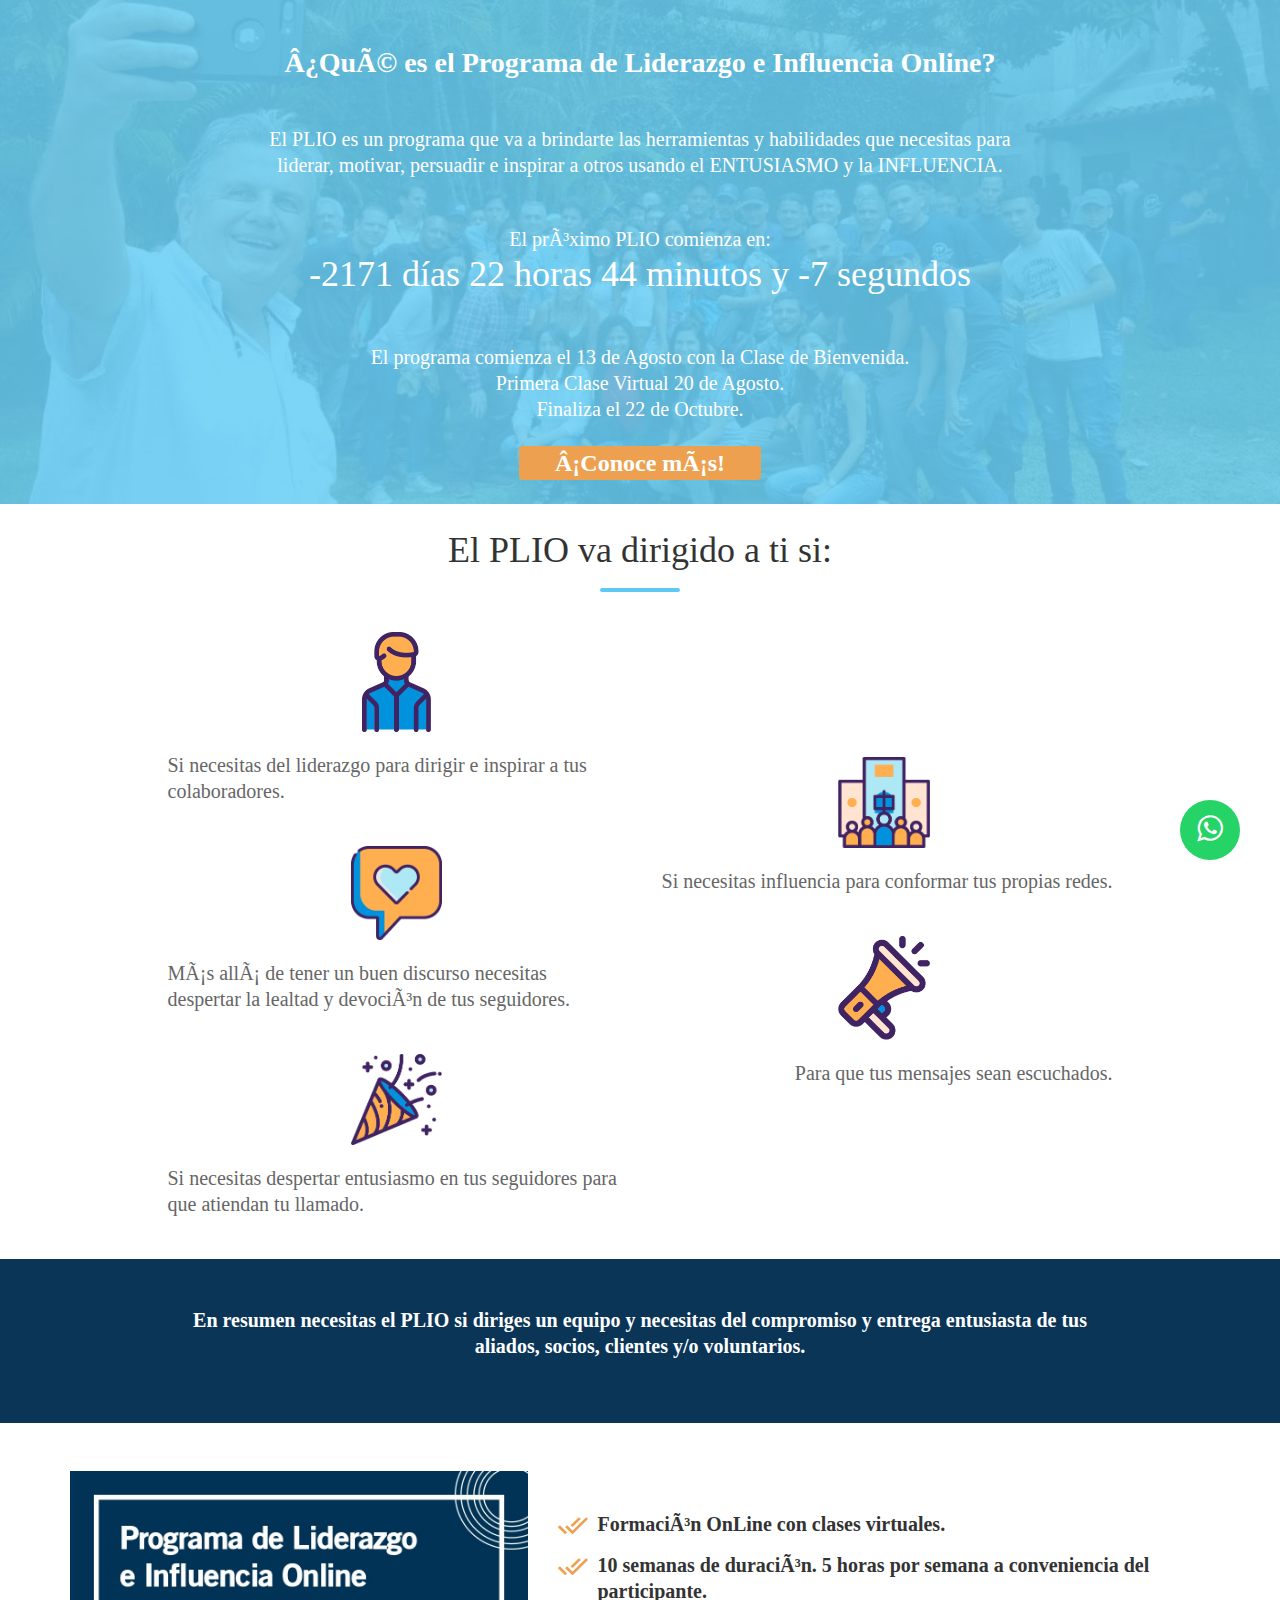
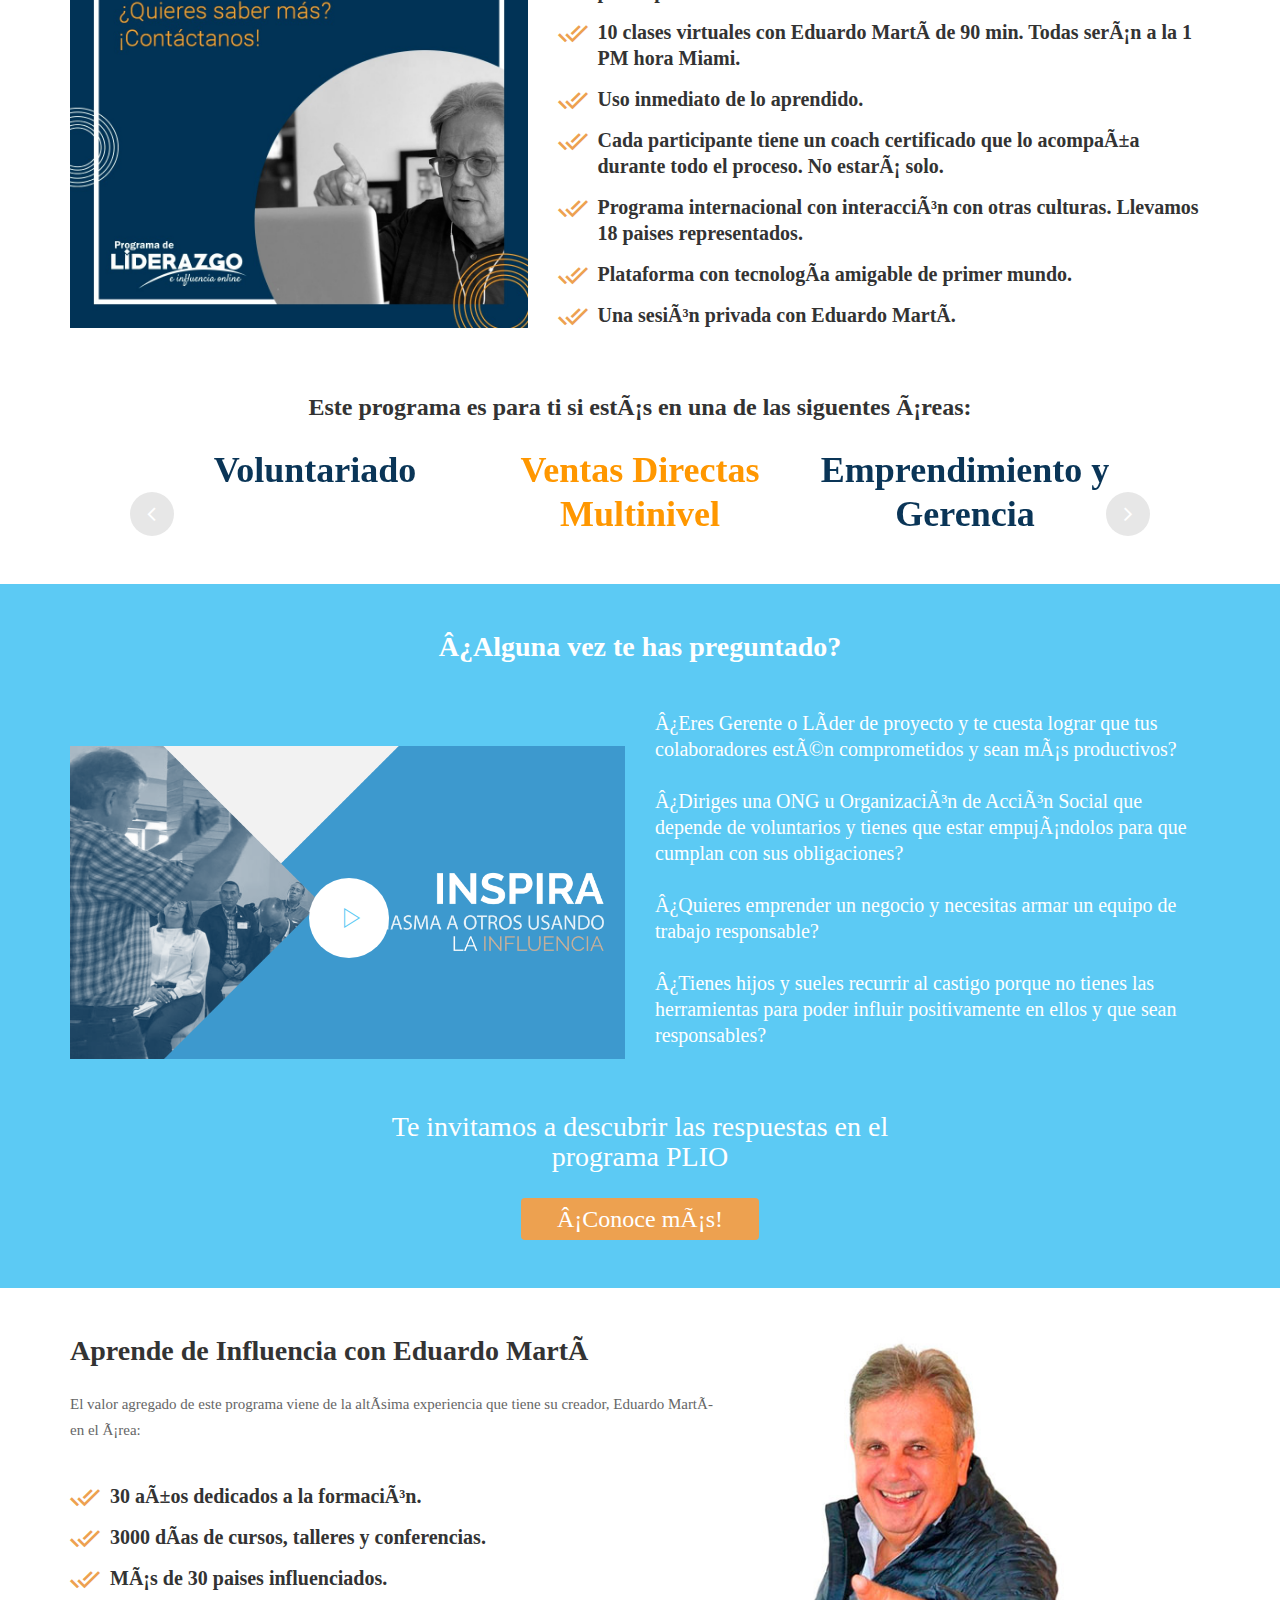
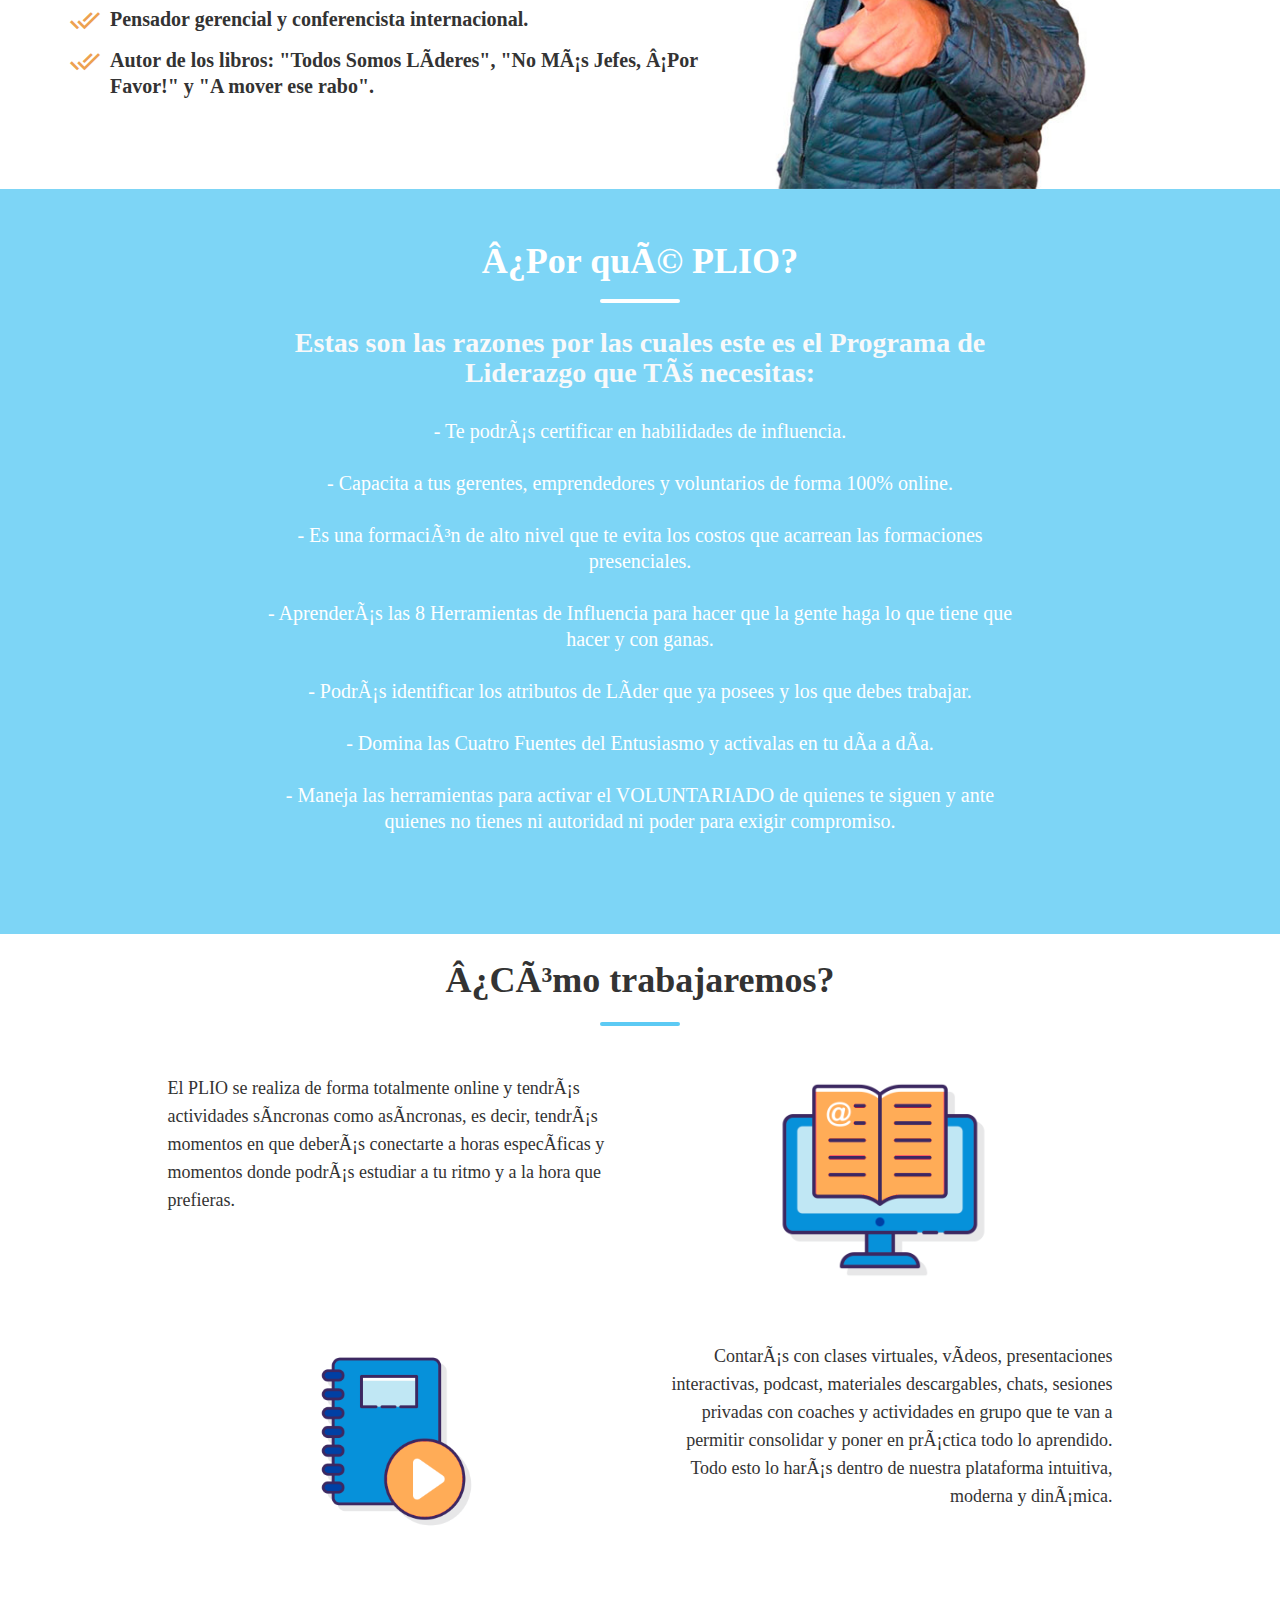
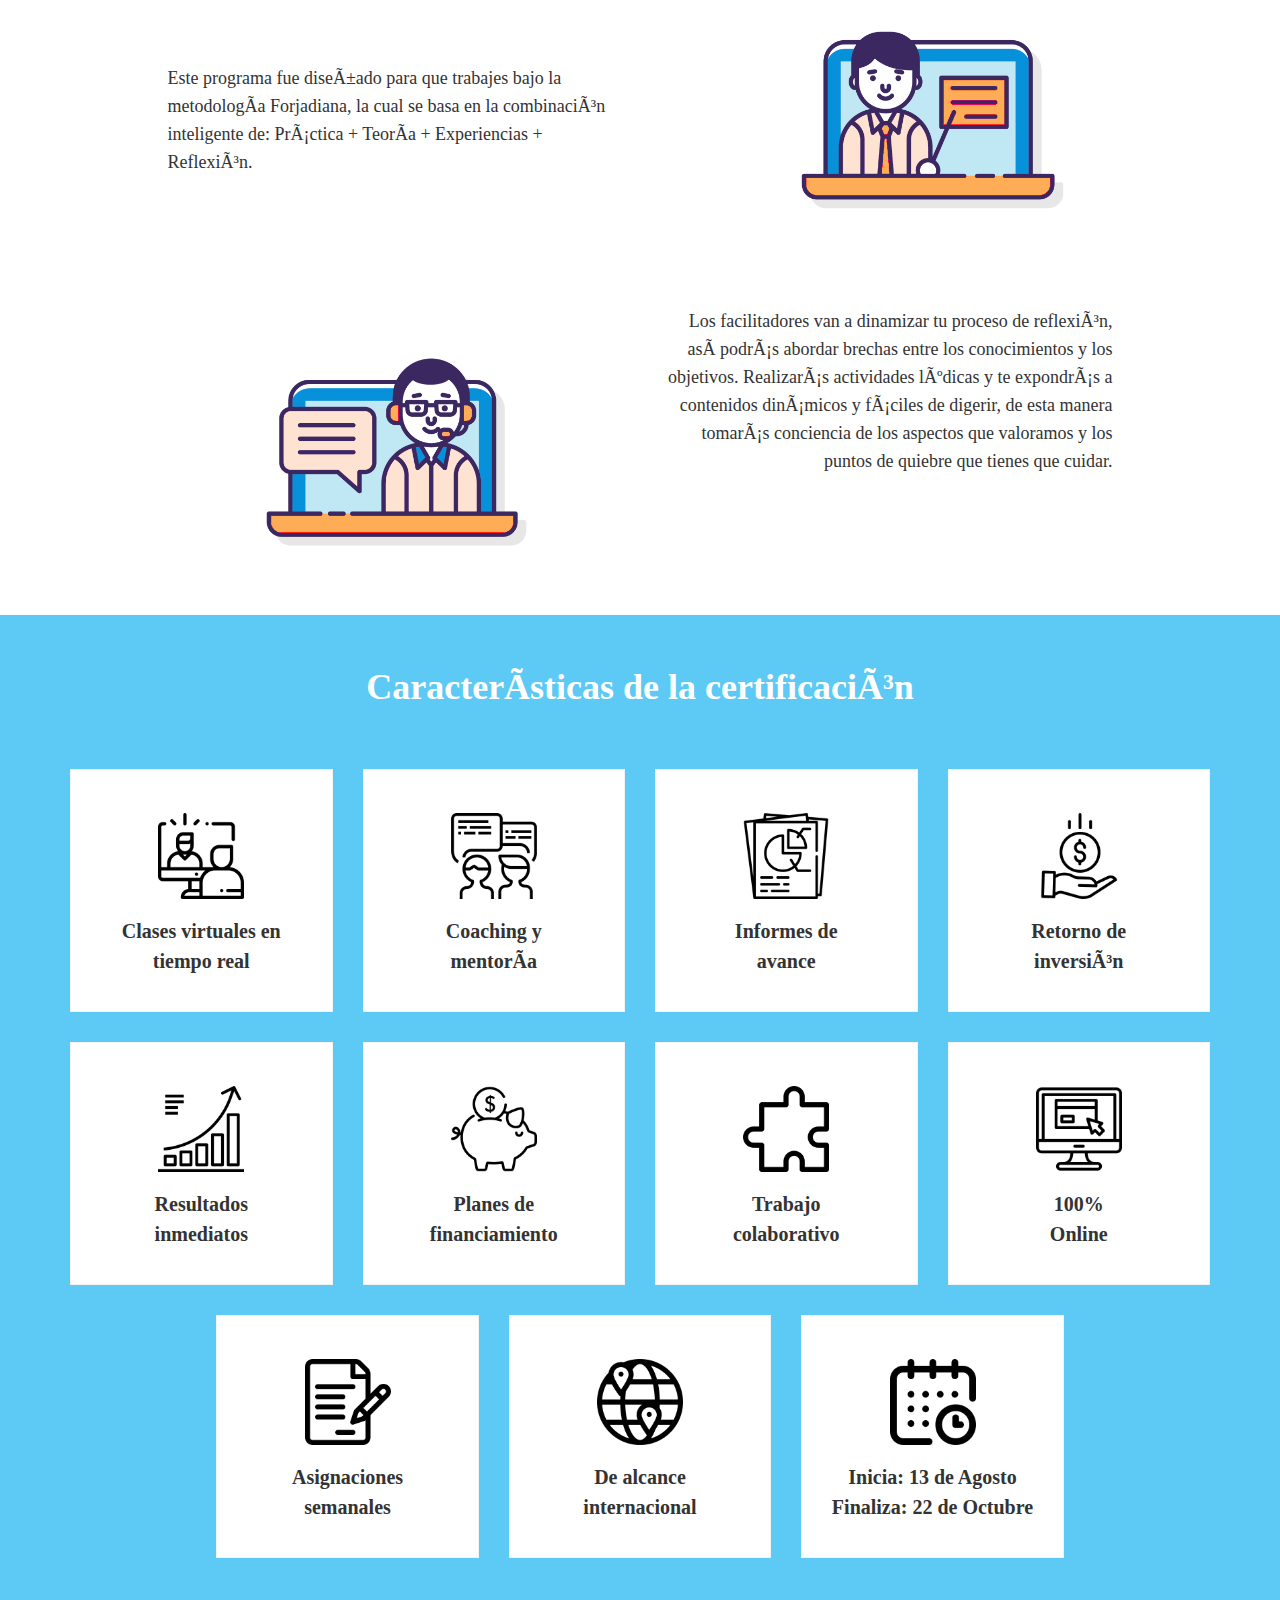
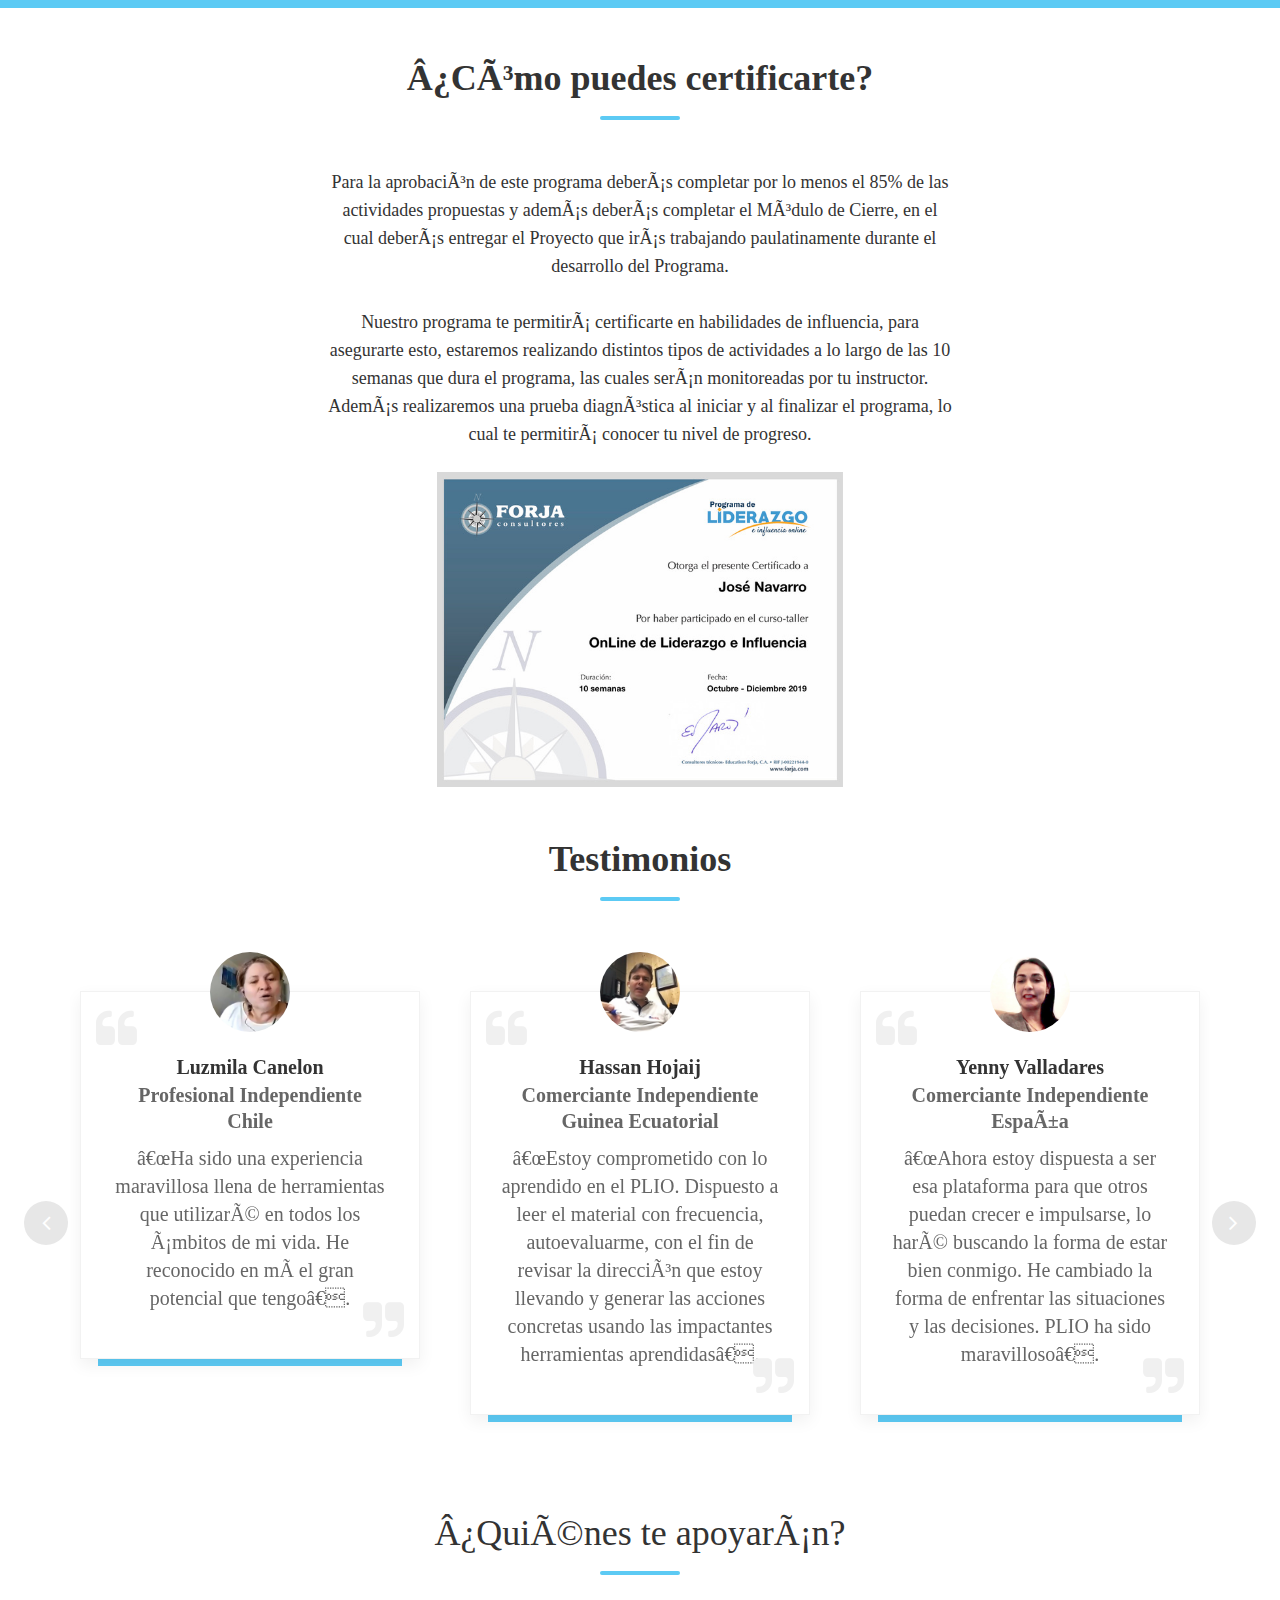
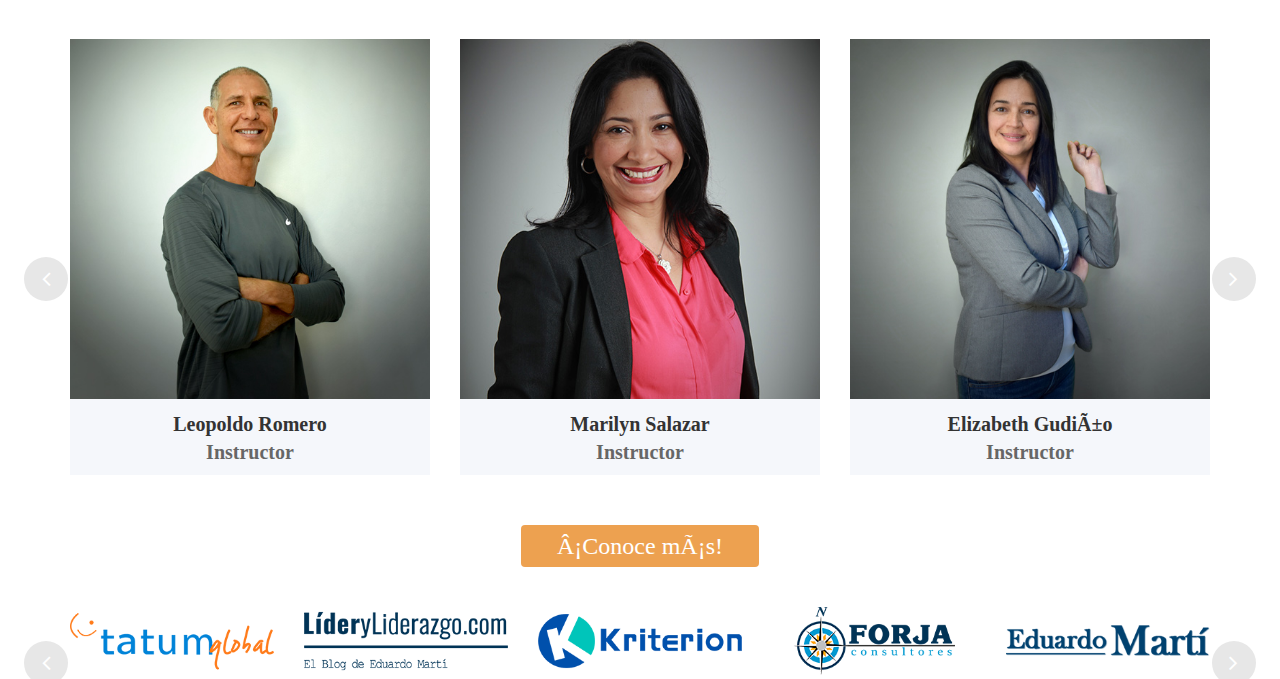
==== index.html @ bc7c6b24 "actualizado 20/07/2020" ====
<!DOCTYPE html>
<html lang="es">

<head>

    <!-- Facebook Pixel Code -->
<script>
    !function(f,b,e,v,n,t,s)
    {if(f.fbq)return;n=f.fbq=function(){n.callMethod?
    n.callMethod.apply(n,arguments):n.queue.push(arguments)};
    if(!f._fbq)f._fbq=n;n.push=n;n.loaded=!0;n.version='2.0';
    n.queue=[];t=b.createElement(e);t.async=!0;
    t.src=v;s=b.getElementsByTagName(e)[0];
    s.parentNode.insertBefore(t,s)}(window, document,'script',
    'https://connect.facebook.net/en_US/fbevents.js');
    fbq('init', '2445114912405670');
    fbq('track', 'PageView');
  </script>
  <noscript><img height="1" width="1" style="display:none"
    src="https://www.facebook.com/tr?id=2445114912405670&ev=PageView&noscript=1"
  /></noscript>
  <!-- End Facebook Pixel Code -->

  <!-- Global site tag (gtag.js) - Google Analytics -->
  <script async src="https://www.googletagmanager.com/gtag/js?id=UA-142687806-2"></script>
  <script>
  window.dataLayer = window.dataLayer || [];
  function gtag(){dataLayer.push(arguments);}
  gtag('js', new Date());

  gtag('config', 'UA-142687806-2', { 'optimize_id': 'GTM-KD9P5HS'});
  </script>
	<!-- Required meta tags -->
    <meta charset="utf-8">
    <meta name="viewport" content="width=device-width, initial-scale=1, shrink-to-fit=no">
    <title>PLIO</title>
    <!-- Favicon -->
    <link rel="shortcut icon" href="images/icon/forja-favicon.ico" />
    <!-- Bootstrap CSS <link rel="stylesheet" href="css/bootstrap.min.css"> -->
    <link rel="stylesheet" href="https://maxcdn.bootstrapcdn.com/bootstrap/4.0.0/css/bootstrap.min.css" integrity="sha384-Gn5384xqQ1aoWXA+058RXPxPg6fy4IWvTNh0E263XmFcJlSAwiGgFAW/dAiS6JXm" crossorigin="anonymous">
    <link href="https://fonts.googleapis.com/css?family=Lato&display=swap" rel="stylesheet">
    <!-- owl-carousel -->
    <link rel="stylesheet" href="css/owl-carousel/owl.carousel.css" />
    <!-- Font Awesome -->
    <link rel="stylesheet" href="css/font-awesome.css" />
    <!-- Magnific Popup -->
    <link rel="stylesheet" href="css/magnific-popup/magnific-popup.css" />
    <!-- media element player -->
    <link href="css/mediaelementplayer.min.css" rel="stylesheet" type="text/css" />
    <!-- Animate -->
    <link rel="stylesheet" href="css/animate.css" />
    <!-- Ionicons -->
    <link rel="stylesheet" href="css/ionicons.min.css">
    <!-- Style -->
    <link rel="stylesheet" href="css/style.css">
    <!-- Responsive -->
    <link rel="stylesheet" href="css/responsive.css">
    <!-- custom style -->
    <link rel="stylesheet" href="css/custom.css" />
</head>

<body data-spy="scroll" data-offset="80">
    <!-- loading -->
    <div id="loading">
        <div id="loading-center">
            <div class="loader">
                <div class="cube">
                    <div class="sides">
                        <div class="top"></div>
                        <div class="right"></div>
                        <div class="bottom"></div>
                        <div class="left"></div>
                        <div class="front"></div>
                        <div class="back"></div>
                    </div>
                </div>
            </div>
        </div>
    </div>
    <!-- loading End -->
    <!-- Header -->
    </header>
    <!-- Header End -->
    <!-- Banner -->
    <section id="iq-home" class="iq-banner-03 iq-bg-over iq-parallax">
        <div class="bg-transparent-blue">
            <div class="container">
                <div class="row justify-content-center">
                    <div class="col-md-8">
                        <h2 class="py-5 text-center iq-font-white iq-tw-3"><b class="iq-tw-7">¿Qué es el Programa de Liderazgo e Influencia Online?</b></h2>
                        <p class="text-center iq-font-white iq-mb-0">
                            El PLIO es un programa que va a brindarte las herramientas y habilidades que necesitas para liderar, motivar, persuadir e inspirar a otros usando el ENTUSIASMO y la INFLUENCIA.
                        </p>
                        <p class="text-center iq-font-white iq-m-0 mt-5 mb-0">
                            El próximo PLIO comienza en:
                        </p>
                        <h3 style="color: #fff;" id="clock" class="text-center"></h3>
                        <p class="text-center iq-font-white iq-mb-0 pb-0 pt-0 mt-5">El programa comienza el 13 de Agosto con la Clase de Bienvenida.<br> Primera Clase Virtual 20 de Agosto.<br> Finaliza el 22 de Octubre.</p>
                        <span class="d-block text-center"> <a href="preinscripcion.html" class="button rounded-pill bt-orange py-1 mb-4 mt-4"><b>¡Conoce más!</b></a> </span> </div>
                </div>
            </div>
        </div>
    </section>
    <!-- Banner End -->
    <!-- Caracteristicas Programa -->
    <div class="row">
        <div class="col-sm-12">
            <div class="heading-title ">
                <h3 class="title iq-tw-5 mt-4 title:before">
                    El PLIO va dirigido a ti si: 
                </h3> </div>
        </div>
    </div>
    <section id="software-features" class="iq-mt-50 software">
        <div class="container">
            <div class="row justify-content-center">
                <div class="col-md-5 text-center" id="columna1"> <img src="images/items/17.png" class="img-fluid svg-image icono" width="15%"  alt="">
                    <p class="text-left">Si necesitas del liderazgo para dirigir e inspirar a tus colaboradores.</p>
                    <br> <img src="images/items/19.png" class="img-fluid svg-image icono" width="20%" alt="">
                    <p class="text-left">Más allá de tener un buen discurso necesitas despertar la lealtad y devoción de tus seguidores.</p class="text-left">
                    <br> <img src="images/items/21.png" class="img-fluid svg-image icono" width="20%" alt="">
                    <p class="text-left">Si necesitas despertar entusiasmo en tus seguidores para que atiendan tu llamado.</p>
                </div>
                <div class="col-md-5 text-center" id="columna2"> <img src="images/items/18.png" class="img-fluid svg-image icono" width="20%" alt="">
                    <p class="text-right">Si necesitas influencia para conformar tus propias redes.</p>
                    <br> <img src="images/items/20.png" class="img-fluid svg-image icono" width="20%" alt="">
                    <p class="text-right">Para que tus mensajes sean escuchados.</p>
                </div>
            </div>
            <br> </div>
    </section>
    <section style="background-color: #0A3557; color: #fff;" class="py-5">
        <div class="container">
            <div class="row justify-content-center">
                <div class="col-lg-10 text-center">
                    <p><b>
                        En resumen necesitas el PLIO si diriges un equipo y necesitas del compromiso y entrega entusiasta de tus aliados, socios, clientes y/o voluntarios. 
                    </b></p>
                </div>
            </div>
        </div>
    </section>
    <section class="py-5">
        <div class="container">
            <div class="row justify-content-center">
                <div class="col-lg-5 text-center">
                    <img src="images/forjabarajita.jpeg " alt="FORJA" class="img-fluid">
                </div>
                <div class="col-lg-7">
                    <ul class="iq-mt-40 iq-list">
                        <li class="iq-tw-6"><i class="ion-android-done-all iq-mr-10 iq-font-orange iq-font-30"></i><span class="iq-font-black">Formación OnLine con clases virtuales.</span></li>
                        <li class="iq-tw-6"><i class="ion-android-done-all iq-mr-10 iq-font-orange iq-font-30"></i><span class="iq-font-black">10 semanas de duración. 5 horas por semana a conveniencia del participante.</span></li>
                        <li class="iq-tw-6"><i class="ion-android-done-all iq-mr-10 iq-font-orange iq-font-30"></i><span class="iq-font-black">10 clases virtuales con Eduardo Martí de 90 min. Todas serán a la 1 PM hora Miami.</span></li>
                        <li class="iq-tw-6"><i class="ion-android-done-all iq-mr-10 iq-font-orange iq-font-30"></i><span class="iq-font-black">Uso inmediato de lo aprendido.</span></li>
                        <li class="iq-tw-6"><i class="ion-android-done-all iq-mr-10 iq-font-orange iq-font-30"></i><span class="iq-font-black">Cada participante tiene un coach certificado que lo acompaña durante todo el proceso. No estará solo.</span></li>
                        <li class="iq-tw-6"><i class="ion-android-done-all iq-mr-10 iq-font-orange iq-font-30"></i><span class="iq-font-black">Programa internacional con interacción con otras culturas. Llevamos 18 paises representados.</span></li>
                        <li class="iq-tw-6"><i class="ion-android-done-all iq-mr-10 iq-font-orange iq-font-30"></i><span class="iq-font-black">Plataforma con tecnología amigable de primer mundo.</span></li>
                        <li class="iq-tw-6"><i class="ion-android-done-all iq-mr-10 iq-font-orange iq-font-30"></i><span class="iq-font-black">Una sesión privada con Eduardo Martí.</span></li>
                    </ul>
                </div> <br>
            </div>
            <div class="row justify-content-center pt-5">
                <div class="col-lg-10 text-center">
                    <h4 class=""><b>Este programa es para ti si estás en una de las siguentes áreas:</b></h4>
                    <div class="owl-carousel mt-4" data-autoplay="true" data-loop="true" data-nav="true" data-dots="false" data-items="3" data-items-laptop="3" data-items-tab="3" data-items-mobile="2" data-items-mobile-sm="1" data-margin="30">
                        <div class="item">
                            <h3 style="color: #0A3557"><b>Voluntariado</b></h3> </div>
                        <div class="item">
                            <h3 style="color: #FF9700"><b>Ventas Directas Multinivel</b></h3> </div>
                        <div class="item">
                            <h3 style="color: #0A3557"><b>Emprendimiento y Gerencia</b></h3> </div>
                        <div class="item">
                            <h3 style="color: #FF9700"><b>ONG - Iglesias</b></h3> </div>
                        <div class="item">
                            <h3 style="color: #0A3557"><b>Padres y Madres</b></h3> </div>
                    </div>
                </div>
            </div>
        </div>
    </section>
    <!-- Counter -->
    <div class="iq-counter-box iq-bg-over iq-over-blue-90 iq-font-white iq-parallax" data-jarallax='{"speed": 0.6}'>
        <div class="row justify-content-center text-center">
            <div class="col-lg-10 mt-5 mb-5">
                <h2 style="color: white"><b>¿Alguna vez te has preguntado?</b></h2> </div>
        </div>
        <div class="container">
            <div class="counter-info border-0 ">
                <div class="row">
                    <div class="col-lg-6 align-self-center">
                        <div class="counter-info-img"> <img class="d-none d-sm-none d-md-block" src="images/2.png" alt="" style="width: 100%;">
                            <div class="contenedor">
                                <iframe src="https://player.vimeo.com/video/357835509?" width="640" height="564" frameborder="0" allow="autoplay; fullscreen" allowfullscreen class="d-block d-sm-block d-md-none"></iframe>
                            </div>
                            <div class="waves-box"> <a href="https://vimeo.com/357835509" class="iq-video popup-vimeo"><i class="ion-ios-play-outline"></i></a>
                                <div class="iq-waves">
                                    <div class="waves wave-1"></div>
                                    <div class="waves wave-2"></div>
                                    <div class="waves wave-3"></div>
                                </div>
                            </div>
                        </div>
                    </div>
                    <div class="col-lg-6">
                        <p>¿Eres Gerente o Líder de proyecto y te cuesta lograr que tus colaboradores estén comprometidos y sean más productivos?
                            <br>
                            <br> ¿Diriges una ONG u Organización de Acción Social que depende de voluntarios y tienes que estar empujándolos para que cumplan con sus obligaciones?
                            <br>
                            <br> ¿Quieres emprender un negocio y necesitas armar un equipo de trabajo responsable?
                            <br>
                            <br> ¿Tienes hijos y sueles recurrir al castigo porque no tienes las herramientas para poder influir positivamente en ellos y que sean responsables?</p>
                    </div>
                </div>
            </div>
        </div>
        <div class="container">
            <div class="row">
                <div class="col-lg-6 offset-lg-3 py-5"> 
                    <span class="d-block text-center"> 
                        <h2 style="color: white">Te invitamos a descubrir las respuestas en el programa PLIO</h2> <br> <a href="preinscripcion.html" class="button rounded-pill bt-orange py-2">¡Conoce más!</a> 
                    </span> 
                </div>
            </div>
        </div>
    </div>
    <!-- Counter END -->
    <!-- Who is Sofbox ? -->
    <section id="how-works">
        <div class="container pt-5">
            <div class="row">
                <div class="col-lg-7">
                    <h2 class="iq-tw-6 iq-mb-25">Aprende de Influencia con Eduardo Martí</h2>
                    <p class="iq-font-15">El valor agregado de este programa viene de la altísima experiencia que tiene su creador, Eduardo Martí en el área:</p>
                    <ul class="iq-mt-40 iq-list">
                        <li class="iq-tw-6"><i class="ion-android-done-all iq-mr-10 iq-font-orange iq-font-30"></i><span class="iq-font-black">30 años dedicados a la formación.</span></li>
                        <li class="iq-tw-6"><i class="ion-android-done-all iq-mr-10 iq-font-orange iq-font-30"></i><span class="iq-font-black">3000 días de cursos, talleres y conferencias.</span></li>
                        <li class="iq-tw-6"><i class="ion-android-done-all iq-mr-10 iq-font-orange iq-font-30"></i><span class="iq-font-black">Más de 30 paises influenciados.</span></li>
                        <li class="iq-tw-6"><i class="ion-android-done-all iq-mr-10 iq-font-orange iq-font-30"></i><span class="iq-font-black">Pensador gerencial y conferencista internacional.</span></li>
                        <li class="iq-tw-6"><i class="ion-android-done-all iq-mr-10 iq-font-orange iq-font-30"></i><span class="iq-font-black">Autor de los libros: "Todos Somos Líderes", "No Más Jefes, ¡Por Favor!" y "A mover ese rabo".</span></li>
                    </ul>
                </div>
                <div class="col-md-5"> <img class="iq-works-img imagen-eduardo" src="images/eduardo.jpg" alt="Eduardo Martí"> </div>
            </div>
        </div>
    </section>
    <section id="great-screenshots" class=" iq-bg-over iq-screenshots iq-parallax" data-jarallax='{"speed": 0.6}' style="background: url(images/banner-central.jpeg) top center;">
        <div class="bg-transparent-blue overview-block-ptb">
            <div class="container">
                <div class="row justify-content-center">
                    <div class="col-sm-8">
                        <div class="heading-title white">
                            <h3 class="text-center iq-tw-7 title">¿Por qué PLIO?</h3>
                            <h2 class="text-light iq-tw-7">Estas son las razones por las cuales este es el Programa de Liderazgo que TÚ necesitas:<br><br></h2>
                            <p class="iq-font-white p-md-0">- Te podrás certificar en habilidades de influencia.
                                <br>
                                <br>- Capacita a tus gerentes, emprendedores y voluntarios de forma 100% online.
                                <br>
                                <br>- Es una formación de alto nivel que te evita los costos que acarrean las formaciones presenciales.
                                <br>
                                <br>- Aprenderás las 8 Herramientas de Influencia para hacer que la gente haga lo que tiene que hacer y con ganas.
                                <br>
                                <br>- Podrás identificar los atributos de Líder que ya posees y los que debes trabajar.
                                <br>
                                <br>- Domina las Cuatro Fuentes del Entusiasmo y activalas en tu día a día.
                                <br>
                                <br>- Maneja las herramientas para activar el VOLUNTARIADO de quienes te siguen y ante quienes no tienes ni autoridad ni poder para exigir compromiso. </p>
                        </div>
                    </div>
                </div>
            </div>
        </div>
    </section>
    <!-- <section id="how-works" class="overview-block-ptb how-works"> <div class="container"> <div class="row justify-content-center"> <div class="col-lg-8"> <h2 class="iq-tw-8 iq-mb-25 text-center">Esta certificación te presentará una nueva visión del liderazgo</h2> <p class="iq-font-15">Derribará mitos que nos han inculcado desde hace tiempo y que han hecho que el mundo gerencial tome un giro inesperado. <br><br> Parte de esta nueva visión proviene de la importancia que tiene el liderazgo en el desarrollo de los equipos de trabajo y en la rentabilidad de la empresa, desmontando de este modo los viejos modelos que trabajaban mediante las jerarquías, la autoridad y el temor.</p> </div> </div> </div> </div> <div class="iq-objects"> <span class="iq-objects-04 iq-fadebounce"> <span class="iq-round"></span> </span> </div> </section> <section id="software-features" class="overview-block-ptb iq-mt-50 software"> <div class="iq-software-demo col-lg-6 text-lg-right text-center"> <img src="images/eduardo-numeros.jpg" class="w-75 text-center"alt="Eduardo Martí"> </div> <div class="container py-5"> <div class="row justify-content-end"> <div class="col-lg-6"> <p class="iq-font-15">Esta propuesta responde a la nueva ecuación gerencial: Obtener muy altos resultados del negocio, con el menor desgaste y derroche posible, y con la mayor satisfacción de las personas involucradas.</p> </div> </div> </div> <div class="iq-objects-software"> <span class="iq-objects-03 iq-fadebounce"> <span class="iq-round"></span> </span> </div> </section> -->
    <!-- Frequently Asked Questions END -->
    <!--Section 1-->
    <div class="container">
        <div class="div heading-title">
        <h3 class="title text-center pt-4 pb-4"><b>¿Cómo trabajaremos?</b></h3></div>
        <div class="row">
            <div class="col-md-5 offset-lg-1 mt-2">
                <h6>
                    El PLIO se realiza de forma totalmente online y tendrás actividades síncronas como asíncronas, es decir, tendrás momentos en que deberás conectarte a horas específicas y momentos donde podrás estudiar a tu ritmo y a la hora que prefieras. 
                </h6> </div>
            <div class="col-md-5 text-center align-self-center"><img src="images/items/13.png" class="img-fluid" width="50%"></div>
        </div>
        <div class="row mt-5">
            <div class="col-md-5 offset-lg-1 mt-2 text-center align-self-center"><img src="images/items/14.png" class="img-fluid" width="40%"></div>
            <div class="col-md-5 text-right">
                <h6>
                    Contarás con clases virtuales, vídeos, presentaciones interactivas, podcast, materiales descargables, chats, sesiones privadas con coaches y actividades en grupo que te van a permitir consolidar y poner en práctica todo lo aprendido. Todo esto lo harás dentro de nuestra plataforma intuitiva, moderna y dinámica. 
                </h6> </div>
        </div>
        <div class="row mt-5">
            <div class="col-md-5 offset-lg-1 align-self-center">
                <h6>
                    Este programa fue diseñado para que trabajes bajo la metodología Forjadiana, la cual se basa en la combinación inteligente de: Práctica + Teoría + Experiencias + Reflexión. 
                </h6> </div>
            <div class="col-md-6 text-center align-self-center"><img src="images/items/15.png" class="img-fluid" width="50%"></div>
        </div>
        <div class="row mt-5">
            <div class="col-md-5 offset-lg-1 mt-2 text-center align-self-center"><img src="images/items/16.png" class="img-fluid mt-n5" width="60%"></div>
            <div class="col-md-5 text-right">
                <h6>
                    Los facilitadores van a dinamizar tu proceso de reflexión, así podrás abordar brechas entre los conocimientos y los objetivos. Realizarás actividades lúdicas y te expondrás a contenidos dinámicos y fáciles de digerir, de esta manera tomarás conciencia de los aspectos que valoramos y los puntos de quiebre que tienes que cuidar. 
                </h6> </div>
        </div>
        <br> </div>
    <!--Section 1 END-->
    <!-- Main Content -->
    <div class="main-content">
        <section class="overview-block-ptb blue-bg"> <span class="banner-objects-02 iq-fadebounce"> <span class="iq-round"></span> </span>
            <div class="container">
                <div class="row">
                    <div class="col-sm-12">
                        <div class="heading-title">
                            <h3 class="title iq-tw-7" style="color: #FFF"><b>Características de la certificación</b> </h3> </div>
                    </div>
                </div>
                <div class="row justify-content-center">
                    <div class="col-sm-12 col-lg-3 col-md-6 r-mt-30">
                        <div class="iq-fancy-box text-center">
                            <div class="iq-icon"> <img src="images/items/3.png" class="img-fluid"> </div>
                            <div class="fancy-content">
                                <h5 class="iq-tw-6 iq-pt-20 iq-pb-10">Clases virtuales en<br>tiempo real</h5> </div>
                        </div>
                    </div>
                    <div class="col-sm-12 col-lg-3 col-md-6 r-mt-30">
                        <div class="iq-fancy-box text-center">
                            <div class="iq-icon"> <img src="images/items/4.png" class="img-fluid"> </div>
                            <div class="fancy-content">
                                <h5 class="iq-tw-6 iq-pt-20 iq-pb-10">Coaching y <br>mentoría</h5> </div>
                        </div>
                    </div>
                    <div class="col-sm-12 col-lg-3 col-md-6 r-mt-30">
                        <div class="iq-fancy-box text-center">
                            <div class="iq-icon"> <img src="images/items/5.png" class="img-fluid"> </div>
                            <div class="fancy-content">
                                <h5 class="iq-tw-6 iq-pt-20 iq-pb-10">Informes de <br>avance</h5> </div>
                        </div>
                    </div>
                    <div class="col-sm-12 col-lg-3 col-md-6 r-mt-30">
                        <div class="iq-fancy-box text-center">
                            <div class="iq-icon"> <img src="images/items/7.png" class="img-fluid"> </div>
                            <div class="fancy-content">
                                <h5 class="iq-tw-6 iq-pt-20 iq-pb-10">Retorno de <br>inversión</h5> </div>
                        </div>
                    </div>
                    <div class="col-sm-12 col-lg-3 col-md-6 iq-mt-30">
                        <div class="iq-fancy-box text-center">
                            <div class="iq-icon"> <img src="images/items/8.png" class="img-fluid"> </div>
                            <div class="fancy-content">
                                <h5 class="iq-tw-6 iq-pt-20 iq-pb-10">Resultados <br>inmediatos</h5> </div>
                        </div>
                    </div>
                    <div class="col-sm-12 col-lg-3 col-md-6 iq-mt-30">
                        <div class="iq-fancy-box text-center">
                            <div class="iq-icon"> <img src="images/items/10.png" class="img-fluid"> </div>
                            <div class="fancy-content">
                                <h5 class="iq-tw-6 iq-pt-20 iq-pb-10">Planes de<br>financiamiento</h5> </div>
                        </div>
                    </div>
                    <div class="col-sm-12 col-lg-3 col-md-6 iq-mt-30">
                        <div class="iq-fancy-box text-center">
                            <div class="iq-icon"> <img src="images/items/plugin.png" class="img-fluid"> </div>
                            <div class="fancy-content">
                                <h5 class="iq-tw-6 iq-pt-20 iq-pb-10">Trabajo<br>colaborativo</h5> </div>
                        </div>
                    </div>
                    <div class="col-sm-12 col-lg-3 col-md-6 iq-mt-30">
                        <div class="iq-fancy-box text-center">
                            <div class="iq-icon"> <img src="images/items/website.png" class="img-fluid"> </div>
                            <div class="fancy-content">
                                <h5 class="iq-tw-6 iq-pt-20 iq-pb-10">100% <br>Online</h5> </div>
                        </div>
                    </div>
                    <div class="col-sm-12 col-lg-3 col-md-6 iq-mt-30">
                        <div class="iq-fancy-box text-center">
                            <div class="iq-icon"> <img src="images/items/contract.png" class="img-fluid"> </div>
                            <div class="fancy-content">
                                <h5 class="iq-tw-6 iq-pt-20 iq-pb-10">Asignaciones <br>semanales </h5> </div>
                        </div>
                    </div>
                    <div class="col-sm-12 col-lg-3 col-md-6 iq-mt-30">
                        <div class="iq-fancy-box text-center">
                            <div class="iq-icon"> <img src="images/items/worldwide.png" class="img-fluid"> </div>
                            <div class="fancy-content">
                                <h5 class="iq-tw-6 iq-pt-20 iq-pb-10">De alcance <br> internacional</h5> </div>
                        </div>
                    </div>
                    <div class="col-sm-12 col-lg-3 col-md-6 iq-mt-30">
                        <div class="iq-fancy-box text-center">
                            <div class="iq-icon"> <img src="images/items/calendar.png" class="img-fluid"> </div>
                            <div class="fancy-content">
                                <h5 class="iq-tw-6 iq-pt-20 iq-pb-10">Inicia: 13 de Agosto<br>Finaliza: 22 de Octubre</h5> </div>
                        </div>
                    </div>
                </div>
            </div>
        </section>
    </div>
    <section>
        <div class="row justify-content-center text-center">
            <div class="col-lg-6">
                <div class="heading-title">
                    <h3 class="title iq-tw-7 my-5">¿Cómo puedes certificarte?</h3> </div>
            </div>
        </div>
        <div class="row justify-content-center">
            <div class="col-lg-6 text-center">
                <h6>
                    Para la aprobación de este programa deberás completar por lo menos el 85% de las actividades propuestas y además deberás completar el Módulo de Cierre, en el cual deberás entregar el Proyecto que irás trabajando paulatinamente durante el desarrollo del Programa.<br><br> 
                    Nuestro programa te permitirá certificarte en habilidades de influencia, para asegurarte esto, estaremos realizando distintos tipos de actividades a lo largo de las 10 semanas que dura el programa, las cuales serán monitoreadas por tu instructor. Además realizaremos una prueba diagnóstica al iniciar y al finalizar el programa, lo cual te permitirá conocer tu nivel de progreso. 
                </h6> </div>
        </div>
        <div class="row justify-content-center mt-4">
            <div class="col-lg-4 col-md-8 text-center"> <img src="images/3.jpeg" class="img-fluid" alt=""> </div>
        </div>
    </section>
    <!-- Sofbox Specialities END -->
    <!-- Loved By Our Customers END -->
    <!-- Meet the Team -->
    <!-- Meet the Team END -->
    <!-- Affordable Price -->
    <!--<section id="pricing" class="overview-block-ptb grey-bg iq-price-table"> <div class="container"> <div class="row"> <div class="col-sm-12"> <div class="heading-title"> <h3 class="title iq-tw-7">Precio del Programa</h3> </div> </div> </div> <div class="row"> <div class="col-md-4 col-lg-4"> <div class="iq-pricing pricing-03 text-center"> <div class="price-title iq-parallax iq-over-blue-80" data-jarallax='{"speed": 0.6}' style="background: url(images/bg/08.jpg);"> <h2 class="iq-font-white iq-tw-7"><small>$</small>19<small>/Month</small></h2> <span class="text-uppercase iq-tw-4 iq-font-white">BASIC</span> </div> <ul> <li> <s>100 MB Disk Space</s> </li> <li>2 Subdomains</li> <li>5 Email Accounts</li> <li> <s>Webmail Support</s> </li> <li> <s>Customer Support 24/7</s> </li> </ul> <div class="price-footer"> <a class="button" href="# ">Purchase</a> </div> </div> </div> <div class="col-md-4 col-lg-4 wow flipInY r4-mt-30" data-wow-duration="1s"> <div class="iq-pricing pricing-03 text-center"> <div class="price-title iq-parallax iq-over-blue-80" data-jarallax='{"speed": 0.6}' style="background: url(images/bg/08.jpg);"> <h2 class="iq-font-white iq-tw-7"><small>$</small>29<small>/Month</small></h2> <span class="text-uppercase iq-tw-4 iq-font-white">STANDARD</span> </div> <ul> <li>100 MB Disk Space</li> <li>2 Subdomains</li> <li>5 Email Accounts</li> <li> <s>Webmail Support</s> </li> <li>Customer Support 24/7</li> </ul> <div class="price-footer"> <a class="button" href="# ">Purchase</a> </div> </div> </div> <div class="col-md-4 col-lg-4 r4-mt-30"> <div class="iq-pricing pricing-03 text-center"> <div class="price-title iq-parallax iq-over-blue-80" data-jarallax='{"speed": 0.6}' style="background: url(images/bg/08.jpg);"> <h2 class="iq-font-white iq-tw-7"><small>$</small>49<small>/Month</small></h2> <span class="text-uppercase iq-tw-4 iq-font-white">ADVANCE</span> </div> <ul> <li>100 MB Disk Space</li> <li> <s>2 Subdomains</s> </li> <li> <s>5 Email Accounts</s> </li> <li>Webmail Support</li> <li>Customer Support 24/7</li> </ul> <div class="price-footer"> <a class="button" href="# ">Purchase</a> </div> </div> </div> </div> <div class="row justify-content-center"> <div class="col-md-4"> <a href="javascript:void(0)" class="button bt-black iq-mt-15 iq-mb-30">¡Inscríbete aquí!</a> </div> </div> </div> </section> -->
    <section class="white-bg iq-loved-customers">
        <div class="container">
            <div class="row">
                <div class="col-sm-12">
                    <div class="heading-title iq-mt-50">
                        <h3 class="title iq-tw-7">Testimonios</h3> </div>
                </div>
            </div>
            <div class="row">
                <div class="col-sm-12">
                    <div class="owl-carousel" data-autoplay="true" data-loop="true" data-nav="true" data-dots="false" data-items="3" data-items-laptop="3" data-items-tab="2" data-items-mobile="1" data-items-mobile-sm="1" data-margin="30" >
                        <div class="item">
                            <div class="iq-client white-bg">
                                <div class="client-img">
                                    <img alt="Luzmila Canelon" class="img-fluid rounded-circle" src="images/testimonial/luzmila-canelon.jpg">
                                </div>
                                <div class="client-info">
                                    <div class="client-name iq-mb-10">
                                        <h5 class="iq-tw-6">Luzmila Canelon</h5>
                                        <span class="sub-title iq-tw-6">Profesional Independiente</span><br>
                                        <span class="sub-title iq-tw-6">Chile</span>
                                    </div>
                                    <p>“Ha sido una experiencia maravillosa llena de herramientas que utilizaré en todos los ámbitos de mi vida. He reconocido en mí el gran potencial que tengo”.</p>
                                </div>
                            </div>
                        </div>
                        <div class="item">
                            <div class="iq-client white-bg">
                                <div class="client-img">
                                    <img alt="Hassan Hojaij" class="img-fluid rounded-circle" src="images/testimonial/hassan-hojaij.jpg">
                                </div>
                                <div class="client-info">
                                    <div class="client-name iq-mb-10">
                                        <h5 class="iq-tw-6">Hassan Hojaij</h5>
                                        <span class="sub-title iq-tw-6">Comerciante Independiente</span><br>
                                        <span class="sub-title iq-tw-6">Guinea Ecuatorial</span>
                                    </div>
                                    <p>“Estoy comprometido con lo aprendido en el PLIO. Dispuesto a leer el material con frecuencia, autoevaluarme, con el fin de revisar la dirección que estoy llevando y generar las acciones concretas usando las impactantes herramientas aprendidas”.</p>
                                </div>
                            </div>
                        </div>
                        <div class="item">
                            <div class="iq-client white-bg">
                                <div class="client-img">
                                    <img alt="Yenny Valladares" class="img-fluid rounded-circle" src="images/testimonial/yenny-valladares.jpg">
                                </div>
                                <div class="client-info">
                                    <div class="client-name iq-mb-10">
                                        <h5 class="iq-tw-6">Yenny Valladares</h5>
                                        <span class="sub-title iq-tw-6">Comerciante Independiente</span><br>
                                        <span class="sub-title iq-tw-6">España</span>
                                    </div>
                                    <p>  “Ahora estoy dispuesta a ser esa plataforma para que otros puedan crecer e impulsarse, lo haré buscando la forma de estar bien conmigo. He cambiado la forma de enfrentar las situaciones y las decisiones. PLIO ha sido maravilloso”.</p>
                                </div>
                            </div>
                        </div>
                        <div class="item">
                            <div class="iq-client white-bg">
                                <div class="client-img">
                                    <img alt="Patricia Marmolejos" class="img-fluid rounded-circle" src="images/testimonial/patricia-marmolejos.jpg">
                                </div>
                                <div class="client-info">
                                    <div class="client-name iq-mb-10">
                                        <h5 class="iq-tw-6">Patricia Marmolejos</h5>
                                        <span class="sub-title iq-tw-6">Aeropuerto Internacional El Cibao</span><br>
                                        <span class="sub-title iq-tw-6">República Dominicana</span>
                                    </div>
                                    <p>“La capacidad que tenemos de trasformar nuestra vida depende de la capacidad de relacionarnos y conectarnos con los demás. Este programa aporta muchas y muy valiosas herramientas que me ayudaron a esa transformación”.</p>
                                </div>
                            </div>
                        </div>
                        <div class="item">
                            <div class="iq-client white-bg">
                                <div class="client-img">
                                    <img alt="Jesús Villasana" class="img-fluid rounded-circle" src="images/testimonial/jesus-villasana.jpg">
                                </div>
                                <div class="client-info">
                                    <div class="client-name iq-mb-10">
                                        <h5 class="iq-tw-6">Jesús Villasana</h5>
                                        <span class="sub-title iq-tw-6">Director General de Despachadora An Mar</span><br>
                                        <span class="sub-title iq-tw-6">Venezuela</span>
                                    </div>
                                    <p>“PLIO ha sido una experiencia muy gratificante. Ahora sé manejar mejor las situaciones con mi personal y he logrado que se comprometan. En resumen, ha cambiado la esencia de lo que es la Empresa”.</p>
                                </div>
                            </div>
                        </div>
                    </div>
                </div>
            </div>
        </div>          
    </section>
    <section id="team" class="overview-block-ptb white-bg">
        <div class="container">
            <div class="row">
                <div class="col-sm-12">
                    <div class="heading-title">
                        <h3 class="title iq-tw-5">¿Quiénes te apoyarán?</h3> </div>
                </div>
            </div>
            <div class="owl-carousel mt-4" data-autoplay="true" data-loop="true" data-nav="true" data-dots="false" data-items="3" data-items-laptop="3" data-items-tab="3" data-items-mobile="2" data-items-mobile-sm="1" data-margin="30">
                <div class="item">
                    <div class="iq-team grey-bg">
                        <div class="iq-team-img"> <img src="images/leopoldo-romero.jpg" class="img-fluid center-block" alt="#"> </div>
                        <div class="iq-team-info text-center">
                            <h5 class="iq-font-black iq-tw-6">Leopoldo Romero</h5> <span class="team-post iq-tw-5">Instructor</span> </div>
                    </div>
                </div>
                <div class="item">
                    <div class="iq-team grey-bg">
                        <div class="iq-team-img"> <img src="images/marilyn-salazar.jpg" class="img-fluid center-block" alt="#"> </div>
                        <div class="iq-team-info text-center">
                            <h5 class="iq-font-black iq-tw-6">Marilyn Salazar</h5> <span class="team-post iq-tw-5">Instructor</span> </div>
                    </div>
                </div>
                <div class="item">
                    <div class="iq-team grey-bg">
                        <div class="iq-team-img"> <img src="images/elizabeth-gudino.jpg" class="img-fluid center-block" alt="#"> </div>
                        <div class="iq-team-info text-center">
                            <h5 class="iq-font-black iq-tw-6">Elizabeth Gudiño</h5> <span class="team-post iq-tw-5">Instructor</span> </div>
                    </div>
                </div>
                <div class="item">
                    <div class="iq-team grey-bg">
                        <div class="iq-team-img"> <img src="images/yorsa-alvarado.jpg" class="img-fluid center-block" alt="#"> </div>
                        <div class="iq-team-info text-center">
                            <h5 class="iq-font-black iq-tw-6">Yorsa Alvarado</h5> <span class="team-post iq-tw-5">Instructor</span> </div>
                    </div>
                </div>
                <div class="item">
                    <div class="iq-team grey-bg">
                        <div class="iq-team-img"> <img src="images/jimmy-canelones.jpg" class="img-fluid center-block" alt="#"> </div>
                        <div class="iq-team-info text-center">
                            <h5 class="iq-font-black iq-tw-6">Jimmy Canelones</h5> <span class="team-post iq-tw-5">Instructor</span> </div>
                    </div>
                </div>
                <div class="item">
                    <div class="iq-team grey-bg">
                        <div class="iq-team-img"> <img src="images/ylse-rojas.jpg" class="img-fluid center-block" alt="#"> </div>
                        <div class="iq-team-info text-center">
                            <h5 class="iq-font-black iq-tw-6">Ylse Rojas</h5> <span class="team-post iq-tw-5">Instructor</span> </div>
                    </div>
                </div>
                <div class="item">
                    <div class="iq-team grey-bg">
                        <div class="iq-team-img"> <img src="images/isabel-aguilar.jpg" class="img-fluid center-block" alt="#"> </div>
                        <div class="iq-team-info text-center">
                            <h5 class="iq-font-black iq-tw-6">Isabel Aguilar</h5> <span class="team-post iq-tw-5">Coordinadora General</span> </div>
                    </div>
                </div>
                <div class="item">
                    <div class="iq-team grey-bg">
                        <div class="iq-team-img"> <img src="images/mariana-pages.jpg" class="img-fluid center-block" alt="#"> </div>
                        <div class="iq-team-info text-center">
                            <h5 class="iq-font-black iq-tw-6">Mariana Pagés</h5> <span class="team-post iq-tw-5">Coordinadora Académica</span> </div>
                    </div>
                </div>
                <div class="item">
                    <div class="iq-team grey-bg">
                        <div class="iq-team-img"> <img src="images/ligia-gutierrez.jpg" class="img-fluid center-block" alt="#"> </div>
                        <div class="iq-team-info text-center">
                            <h5 class="iq-font-black iq-tw-6">Ligia Gutierrez</h5> <span class="team-post iq-tw-5">Instructor</span> </div>
                    </div>
                </div>
            </div>
            <!--<div class="row"> <div class="col-sm-12 col-lg-3 col-md-6"> <div class="iq-team grey-bg"> <div class="iq-team-img"> <img src="images/leopoldo-romero.jpg" class="img-fluid center-block" alt="#"> </div> <div class="iq-team-info text-center"> <h5 class="iq-font-black iq-tw-6">Leopoldo Romero</h5> <span class="team-post iq-tw-5">Especialista En Desarrollo Organizacional</span> </div> </div> </div> <div class="col-sm-12 col-lg-3 col-md-6 r4-mt-30"> <div class="iq-team grey-bg"> <div class="iq-team-img"> <img src="images/marilyn-salazar.jpg" class="img-fluid center-block" alt="#"> </div> <div class="iq-team-info text-center"> <h5 class="iq-font-black iq-tw-6">Marilyn Salazar</h5> <span class="team-post iq-tw-5">Consultora Organizacional</span> </div> </div> </div> <div class="col-sm-12 col-lg-3 col-md-6 r-mt-30"> <div class="iq-team grey-bg"> <div class="iq-team-img"> <img src="images/elizabeth-gudino.jpg" class="img-fluid center-block" alt="#"> </div> <div class="iq-team-info text-center"> <h5 class="iq-font-black iq-tw-6">Elizabeth Gudiño</h5> <span class="team-post iq-tw-5">Consultora De Liderazgo Gerencial</span> </div> </div> </div> <div class="col-sm-12 col-lg-3 col-md-6 r-mt-30"> <div class="iq-team grey-bg"> <div class="iq-team-img"> <img src="images/yorsa-alvarado.jpg" class="img-fluid center-block" alt="#"> </div> <div class="iq-team-info text-center"> <h5 class="iq-font-black iq-tw-6">Yorsa Alvarado</h5> <span class="team-post iq-tw-5">Coach De Líderes</span> </div> </div> </div> </div>--></div>
    </section>
    <div class="container">
        <div class="row">
            <div class="col pb-4"> <span class="d-block text-center"> <a href="preinscripcion.html" class="button rounded-pill bt-orange py-2">¡Conoce más!</a> </span> </div>
        </div>
    </div>
    <footer>
        <!-- Clients -->
        <div class="container mb-5 mt-3">
            <div class="row">
                <div class="col-lg-12 col-md-12">
                    <div class="owl-carousel" data-autoplay="true" data-loop="true" data-nav="true" data-dots="false" data-items="5" data-items-laptop="5" data-items-tab="4" data-items-mobile="3" data-items-mobile-sm="1" data-margin="30">
                        <div class="item"> <img class="img-fluid center-block" src="images/clients/tatum-global-logo.png" alt="Tatum Global"></div>
                        <div class="item"> <img class="img-fluid center-block" src="images/clients/lider-liderazgo-logo.png" alt="Lider y Liderazgo"></div>
                        <div class="Kriterion"> <img class="img-fluid center-block" src="images/clients/kriterion-logo.png" alt="#"></div>
                        <div class="item"> <img class="img-fluid center-block" src="images/clients/forja-logo.png" alt="#"></div>
                        <div class="item"> <img class="img-fluid center-block" src="images/clients/eduardo-marti-logo.png" alt="Eduardo Martí"></div>
                        <div class="item"> <img class="img-fluid center-block" src="images/clients/creactiva-logo.png" alt="Creactiva"></div>
                    </div>
                </div>
            </div>
        </div>
        <!-- Clients END -->
        <div>
            <a href="https://wa.me/584147300058?text=Hola,%20me%20gustaría%20recibir%20más%20información%20sobre%20el%20Programa%20de%20Liderazgo%20e%20Influencia%20Online.%20Gracias" style="color:#ffffff;" class="whatsapp" target="_blank"> <i class="fa fa-whatsapp whatsapp-icon"></i></a>
        </div>
        <script src="js/jquery-3.3.1.min.js"></script>
        <script src="js/popper.min.js"></script>
        <script src="js/bootstrap.min.js"></script>
        <script src="js/main.js"></script>
        <script src="js/custom.js"></script>
        <script src="js/countdown.js"></script>
</body>

</html>
---- css/mediaelementplayer.min.css ----
.mejs__offscreen{border:0;clip:rect(1px,1px,1px,1px);-webkit-clip-path:inset(50%);clip-path:inset(50%);height:1px;margin:-1px;overflow:hidden;padding:0;position:absolute;width:1px;word-wrap:normal}.mejs__container{background:#000;font-family:Helvetica,Arial,serif;position:relative;text-align:left;text-indent:0;vertical-align:top}.mejs__container,.mejs__container *{box-sizing:border-box}.mejs__container video::-webkit-media-controls,.mejs__container video::-webkit-media-controls-panel,.mejs__container video::-webkit-media-controls-panel-container,.mejs__container video::-webkit-media-controls-start-playback-button{-webkit-appearance:none;display:none!important}.mejs__fill-container,.mejs__fill-container .mejs__container{height:100%;width:100%}.mejs__fill-container{background:transparent;margin:0 auto;overflow:hidden;position:relative}.mejs__container:focus{outline:none}.mejs__iframe-overlay{height:100%;position:absolute;width:100%}.mejs__embed,.mejs__embed body{background:#000;height:100%;margin:0;overflow:hidden;padding:0;width:100%}.mejs__fullscreen{overflow:hidden!important}.mejs__container-fullscreen{bottom:0;left:0;overflow:hidden;position:fixed;right:0;top:0;z-index:1000}.mejs__container-fullscreen .mejs__mediaelement,.mejs__container-fullscreen video{height:100%!important;width:100%!important}.mejs__background,.mejs__mediaelement{left:0;position:absolute;top:0}.mejs__mediaelement{height:100%;width:100%;z-index:0}.mejs__poster{background-position:50% 50%;background-repeat:no-repeat;background-size:cover;left:0;position:absolute;top:0;z-index:1}:root .mejs__poster-img{display:none}.mejs__poster-img{border:0;padding:0}.mejs__overlay{-webkit-box-align:center;-webkit-align-items:center;-ms-flex-align:center;align-items:center;display:-webkit-box;display:-webkit-flex;display:-ms-flexbox;display:flex;-webkit-box-pack:center;-webkit-justify-content:center;-ms-flex-pack:center;justify-content:center;left:0;position:absolute;top:0}.mejs__layer{z-index:1}.mejs__overlay-play{cursor:pointer}.mejs__overlay-button{background:url(../images/blog-controls.png) no-repeat;background-position:0 -39px;height:80px;width:80px}.mejs__overlay:hover>.mejs__overlay-button{background-position:-80px -39px}.mejs__overlay-loading{height:80px;width:80px}.mejs__overlay-loading-bg-img{-webkit-animation:a 1s linear infinite;animation:a 1s linear infinite;background:transparent url(../images/blog-controls.png) -160px -40px no-repeat;display:block;height:80px;width:80px;z-index:1}@-webkit-keyframes a{to{-webkit-transform:rotate(1turn);transform:rotate(1turn)}}@keyframes a{to{-webkit-transform:rotate(1turn);transform:rotate(1turn)}}.mejs__controls{bottom:0;display:-webkit-box;display:-webkit-flex;display:-ms-flexbox;display:flex;height:40px;left:0;list-style-type:none;margin:0;padding:0 10px;position:absolute;width:100%;z-index:3}.mejs__controls:not([style*="display: none"]){background:rgba(255,0,0,.7);background:-webkit-linear-gradient(transparent,rgba(0,0,0,.35));background:linear-gradient(transparent,rgba(0,0,0,.35))}.mejs__button,.mejs__time,.mejs__time-rail{font-size:10px;height:40px;line-height:10px;margin:0;width:32px}.mejs__button>button{background:transparent url(../images/blog-controls.png);border:0;cursor:pointer;display:block;font-size:0;height:20px;line-height:0;margin:10px 6px;overflow:hidden;padding:0;position:absolute;text-decoration:none;width:20px}.mejs__button>button:focus{outline:1px dotted #999}.mejs__container-keyboard-inactive [role=slider],.mejs__container-keyboard-inactive [role=slider]:focus,.mejs__container-keyboard-inactive a,.mejs__container-keyboard-inactive a:focus,.mejs__container-keyboard-inactive button,.mejs__container-keyboard-inactive button:focus{outline:0}.mejs__time{box-sizing:content-box;color:#fff;font-size:11px;font-weight:700;height:24px;overflow:hidden;padding:16px 6px 0;text-align:center;width:auto}.mejs__play>button{background-position:0 0}.mejs__pause>button{background-position:-20px 0}.mejs__replay>button{background-position:-160px 0}.mejs__time-rail{direction:ltr;-webkit-box-flex:1;-webkit-flex-grow:1;-ms-flex-positive:1;flex-grow:1;height:40px;margin:0 10px;padding-top:10px;position:relative}.mejs__time-buffering,.mejs__time-current,.mejs__time-float,.mejs__time-float-corner,.mejs__time-float-current,.mejs__time-hovered,.mejs__time-loaded,.mejs__time-marker,.mejs__time-total{border-radius:2px;cursor:pointer;display:block;height:10px;position:absolute}.mejs__time-total{background:hsla(0,0%,100%,.3);margin:5px 0 0;width:100%}.mejs__time-buffering{-webkit-animation:b 2s linear infinite;animation:b 2s linear infinite;background:-webkit-linear-gradient(135deg,hsla(0,0%,100%,.4) 25%,transparent 0,transparent 50%,hsla(0,0%,100%,.4) 0,hsla(0,0%,100%,.4) 75%,transparent 0,transparent);background:linear-gradient(-45deg,hsla(0,0%,100%,.4) 25%,transparent 0,transparent 50%,hsla(0,0%,100%,.4) 0,hsla(0,0%,100%,.4) 75%,transparent 0,transparent);background-size:15px 15px;width:100%}@-webkit-keyframes b{0%{background-position:0 0}to{background-position:30px 0}}@keyframes b{0%{background-position:0 0}to{background-position:30px 0}}.mejs__time-loaded{background:hsla(0,0%,100%,.3)}.mejs__time-current,.mejs__time-handle-content{background:hsla(0,0%,100%,.9)}.mejs__time-hovered{background:hsla(0,0%,100%,.5);z-index:10}.mejs__time-hovered.negative{background:rgba(0,0,0,.2)}.mejs__time-buffering,.mejs__time-current,.mejs__time-hovered,.mejs__time-loaded{left:0;-webkit-transform:scaleX(0);-ms-transform:scaleX(0);transform:scaleX(0);-webkit-transform-origin:0 0;-ms-transform-origin:0 0;transform-origin:0 0;-webkit-transition:all .15s ease-in;transition:all .15s ease-in;width:100%}.mejs__time-buffering{-webkit-transform:scaleX(1);-ms-transform:scaleX(1);transform:scaleX(1)}.mejs__time-hovered{-webkit-transition:height .1s cubic-bezier(.44,0,1,1);transition:height .1s cubic-bezier(.44,0,1,1)}.mejs__time-hovered.no-hover{-webkit-transform:scaleX(0)!important;-ms-transform:scaleX(0)!important;transform:scaleX(0)!important}.mejs__time-handle,.mejs__time-handle-content{border:4px solid transparent;cursor:pointer;left:0;position:absolute;-webkit-transform:translateX(0);-ms-transform:translateX(0);transform:translateX(0);z-index:11}.mejs__time-handle-content{border:4px solid hsla(0,0%,100%,.9);border-radius:50%;height:10px;left:-7px;top:-4px;-webkit-transform:scale(0);-ms-transform:scale(0);transform:scale(0);width:10px}.mejs__time-rail .mejs__time-handle-content:active,.mejs__time-rail .mejs__time-handle-content:focus,.mejs__time-rail:hover .mejs__time-handle-content{-webkit-transform:scale(1);-ms-transform:scale(1);transform:scale(1)}.mejs__time-float{background:#eee;border:1px solid #333;bottom:100%;color:#111;display:none;height:17px;margin-bottom:9px;position:absolute;text-align:center;-webkit-transform:translateX(-50%);-ms-transform:translateX(-50%);transform:translateX(-50%);width:36px}.mejs__time-float-current{display:block;left:0;margin:2px;text-align:center;width:30px}.mejs__time-float-corner{border:5px solid #eee;border-color:#eee transparent transparent;border-radius:0;display:block;height:0;left:50%;line-height:0;position:absolute;top:100%;-webkit-transform:translateX(-50%);-ms-transform:translateX(-50%);transform:translateX(-50%);width:0}.mejs__long-video .mejs__time-float{margin-left:-23px;width:64px}.mejs__long-video .mejs__time-float-current{width:60px}.mejs__broadcast{color:#fff;height:10px;position:absolute;top:15px;width:100%}.mejs__fullscreen-button>button{background-position:-80px 0}.mejs__unfullscreen>button{background-position:-100px 0}.mejs__mute>button{background-position:-60px 0}.mejs__unmute>button{background-position:-40px 0}.mejs__volume-button{position:relative}.mejs__volume-button>.mejs__volume-slider{-webkit-backface-visibility:hidden;background:rgba(50,50,50,.7);border-radius:0;bottom:100%;display:none;height:115px;left:50%;margin:0;position:absolute;-webkit-transform:translateX(-50%);-ms-transform:translateX(-50%);transform:translateX(-50%);width:25px;z-index:1}.mejs__volume-button:hover{border-radius:0 0 4px 4px}.mejs__volume-total{background:hsla(0,0%,100%,.5);height:100px;left:50%;margin:0;position:absolute;top:8px;-webkit-transform:translateX(-50%);-ms-transform:translateX(-50%);transform:translateX(-50%);width:2px}.mejs__volume-current{left:0;margin:0;width:100%}.mejs__volume-current,.mejs__volume-handle{background:hsla(0,0%,100%,.9);position:absolute}.mejs__volume-handle{border-radius:1px;cursor:ns-resize;height:6px;left:50%;-webkit-transform:translateX(-50%);-ms-transform:translateX(-50%);transform:translateX(-50%);width:16px}.mejs__horizontal-volume-slider{display:block;height:36px;position:relative;vertical-align:middle;width:56px}.mejs__horizontal-volume-total{background:rgba(50,50,50,.8);height:8px;top:16px;width:50px}.mejs__horizontal-volume-current,.mejs__horizontal-volume-total{border-radius:2px;font-size:1px;left:0;margin:0;padding:0;position:absolute}.mejs__horizontal-volume-current{background:hsla(0,0%,100%,.8);height:100%;top:0;width:100%}.mejs__horizontal-volume-handle{display:none}.mejs__captions-button,.mejs__chapters-button{position:relative}.mejs__captions-button>button{background-position:-140px 0}.mejs__chapters-button>button{background-position:-180px 0}.mejs__captions-button>.mejs__captions-selector,.mejs__chapters-button>.mejs__chapters-selector{background:rgba(50,50,50,.7);border:1px solid transparent;border-radius:0;bottom:100%;margin-right:-43px;overflow:hidden;padding:0;position:absolute;right:50%;visibility:visible;width:86px}.mejs__chapters-button>.mejs__chapters-selector{margin-right:-55px;width:110px}.mejs__captions-selector-list,.mejs__chapters-selector-list{list-style-type:none!important;margin:0;overflow:hidden;padding:0}.mejs__captions-selector-list-item,.mejs__chapters-selector-list-item{color:#fff;cursor:pointer;display:block;list-style-type:none!important;margin:0 0 6px;overflow:hidden;padding:0}.mejs__captions-selector-list-item:hover,.mejs__chapters-selector-list-item:hover{background-color:#c8c8c8!important;background-color:hsla(0,0%,100%,.4)!important}.mejs__captions-selector-input,.mejs__chapters-selector-input{clear:both;float:left;left:-1000px;margin:3px 3px 0 5px;position:absolute}.mejs__captions-selector-label,.mejs__chapters-selector-label{cursor:pointer;float:left;font-size:10px;line-height:15px;padding:4px 10px 0;width:100%}.mejs__captions-selected,.mejs__chapters-selected{color:#21f8f8}.mejs__captions-translations{font-size:10px;margin:0 0 5px}.mejs__captions-layer{bottom:0;color:#fff;font-size:16px;left:0;line-height:20px;position:absolute;text-align:center}.mejs__captions-layer a{color:#fff;text-decoration:underline}.mejs__captions-layer[lang=ar]{font-size:20px;font-weight:400}.mejs__captions-position{bottom:15px;left:0;position:absolute;width:100%}.mejs__captions-position-hover{bottom:35px}.mejs__captions-text,.mejs__captions-text *{background:hsla(0,0%,8%,.5);box-shadow:5px 0 0 hsla(0,0%,8%,.5),-5px 0 0 hsla(0,0%,8%,.5);padding:0;white-space:pre-wrap}.mejs__container.mejs__hide-cues video::-webkit-media-text-track-container{display:none}.mejs__overlay-error{position:relative}.mejs__overlay-error>img{left:0;max-width:100%;position:absolute;top:0;z-index:-1}.mejs__cannotplay,.mejs__cannotplay a{color:#fff;font-size:.8em}.mejs__cannotplay{position:relative}.mejs__cannotplay a,.mejs__cannotplay p{display:inline-block;padding:0 15px;width:100%}
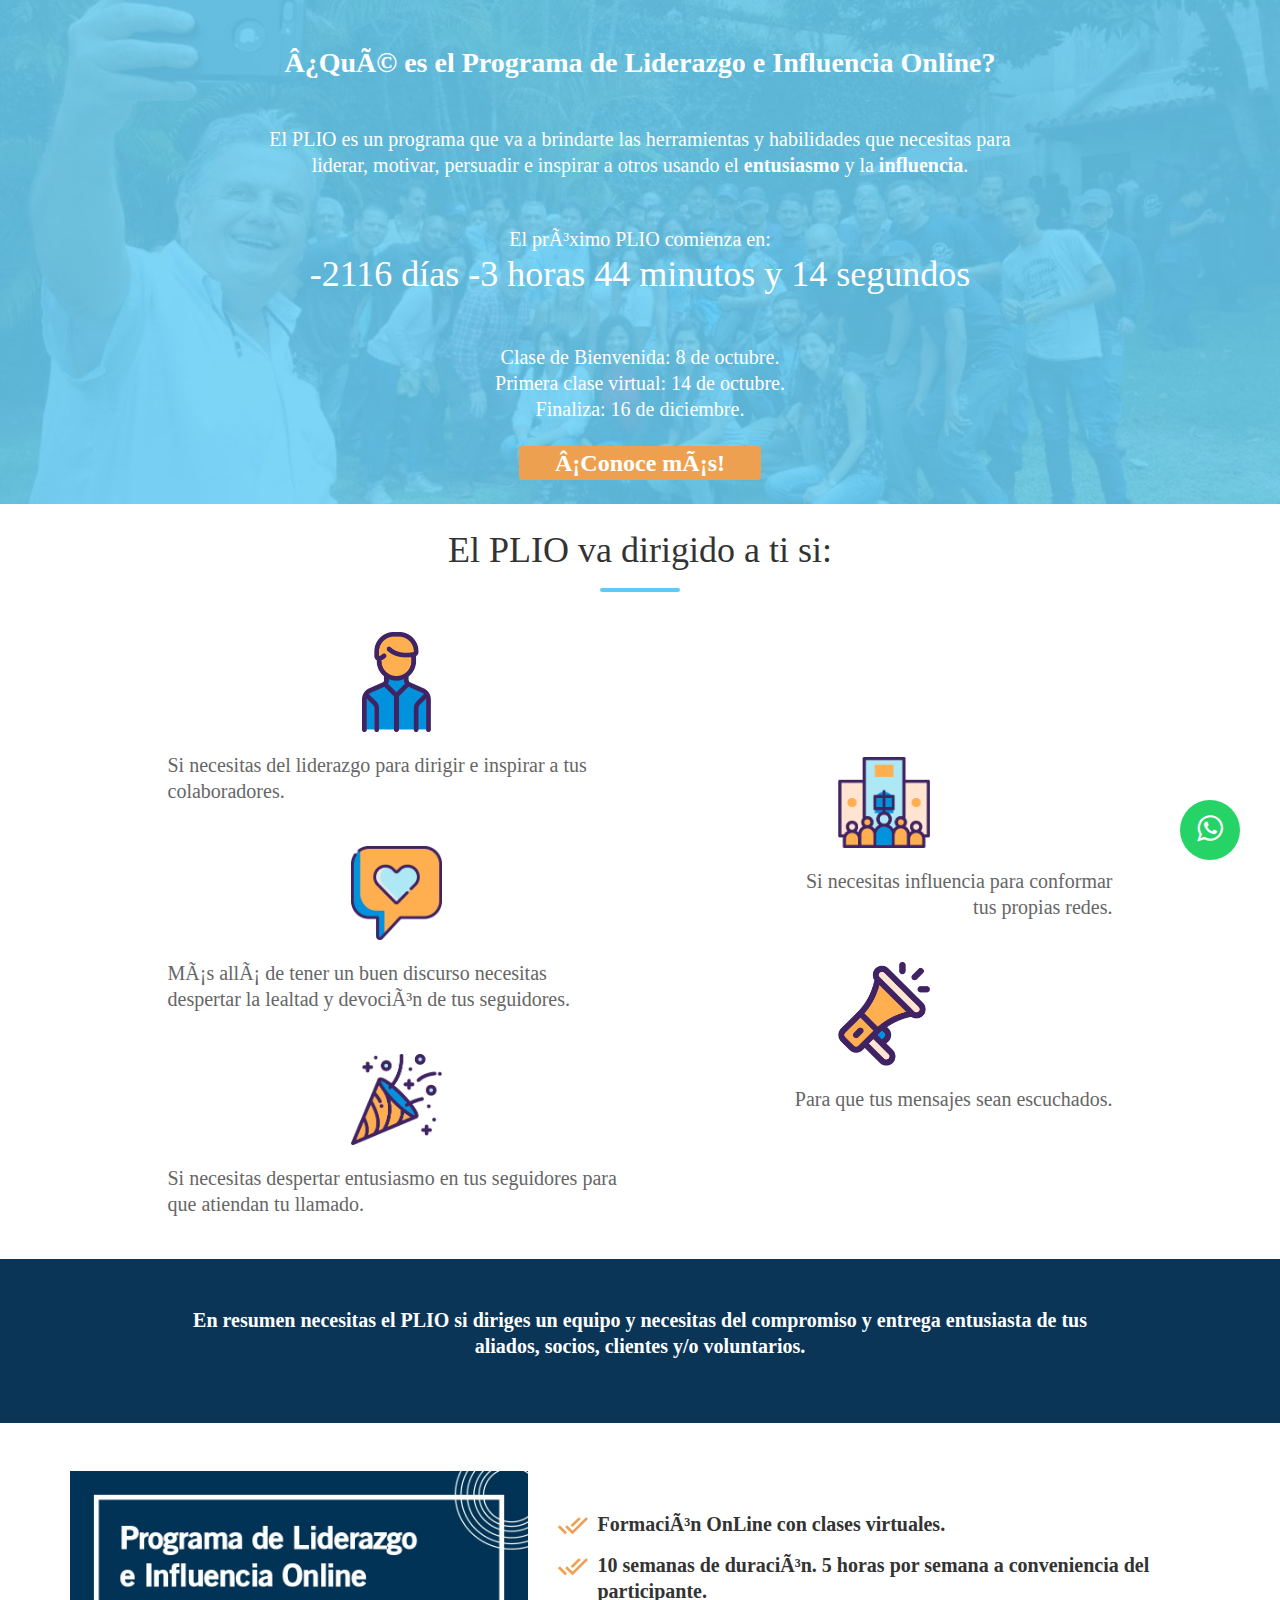
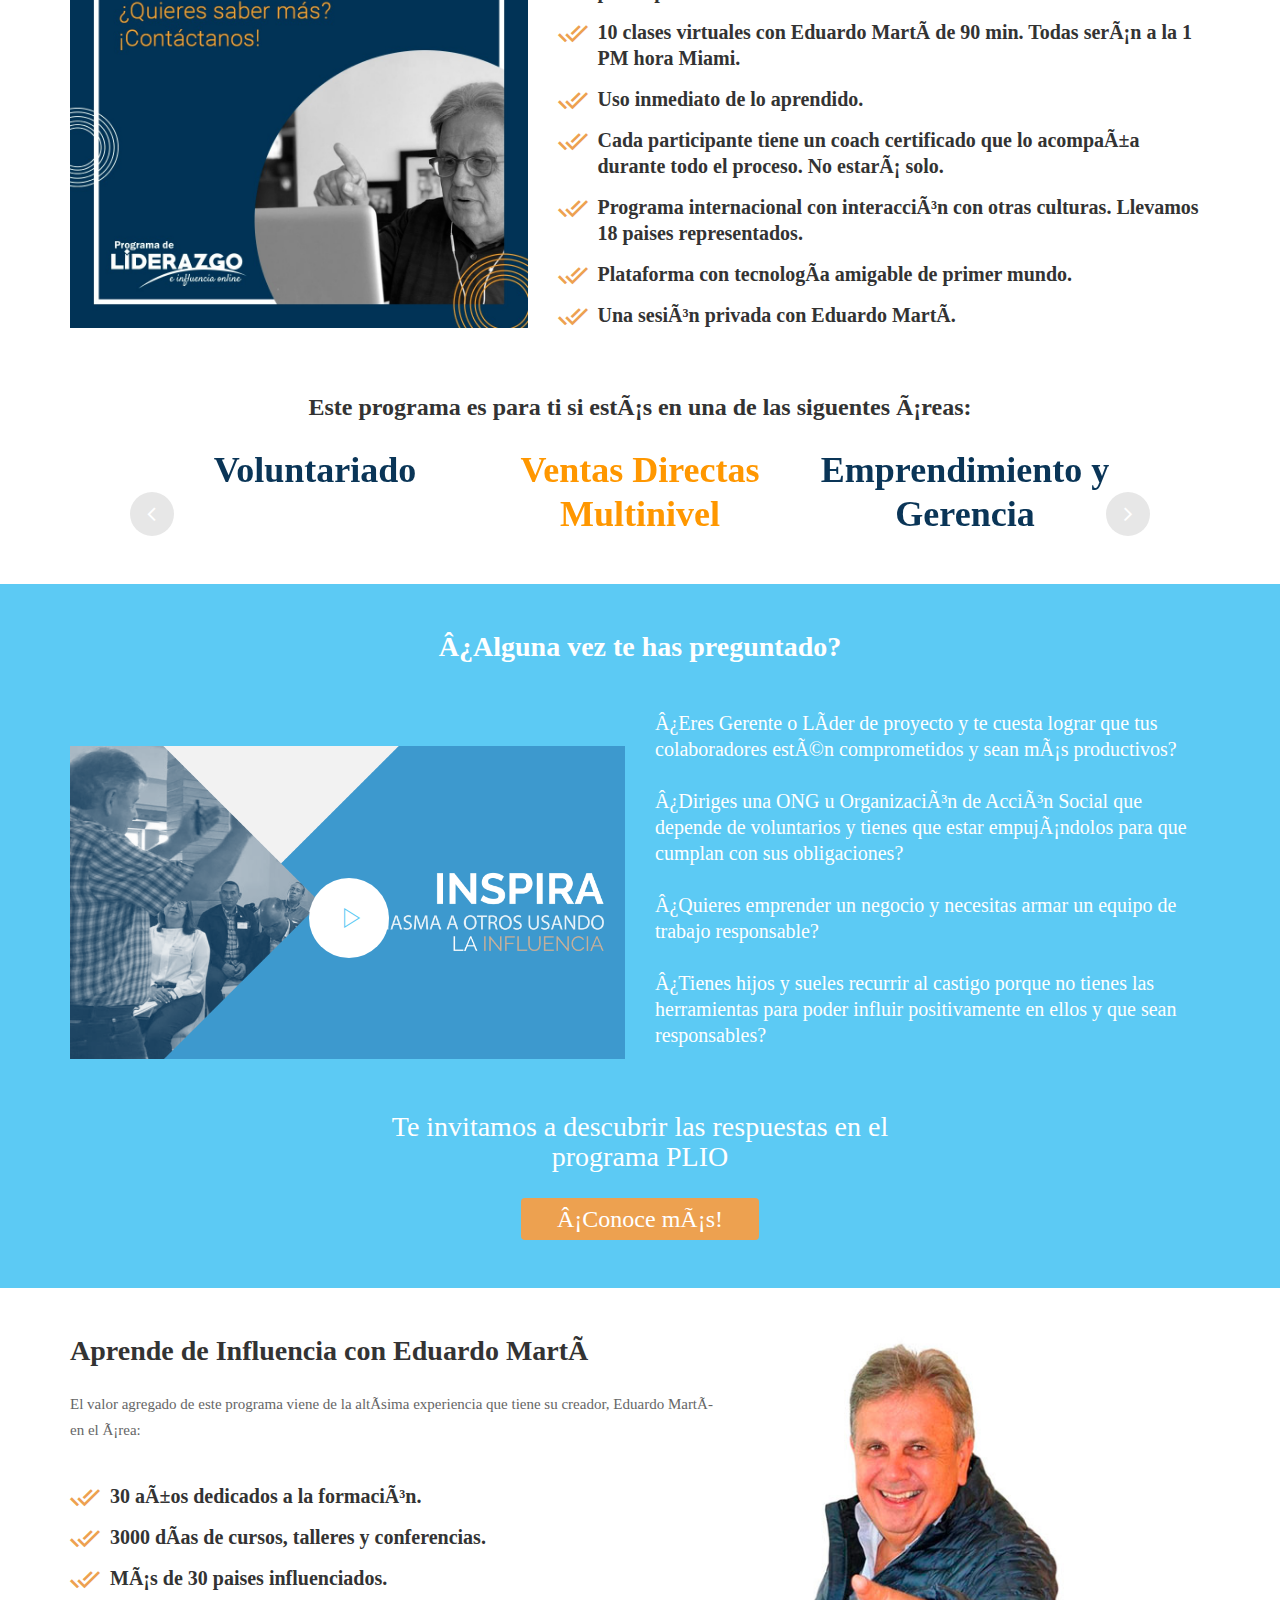
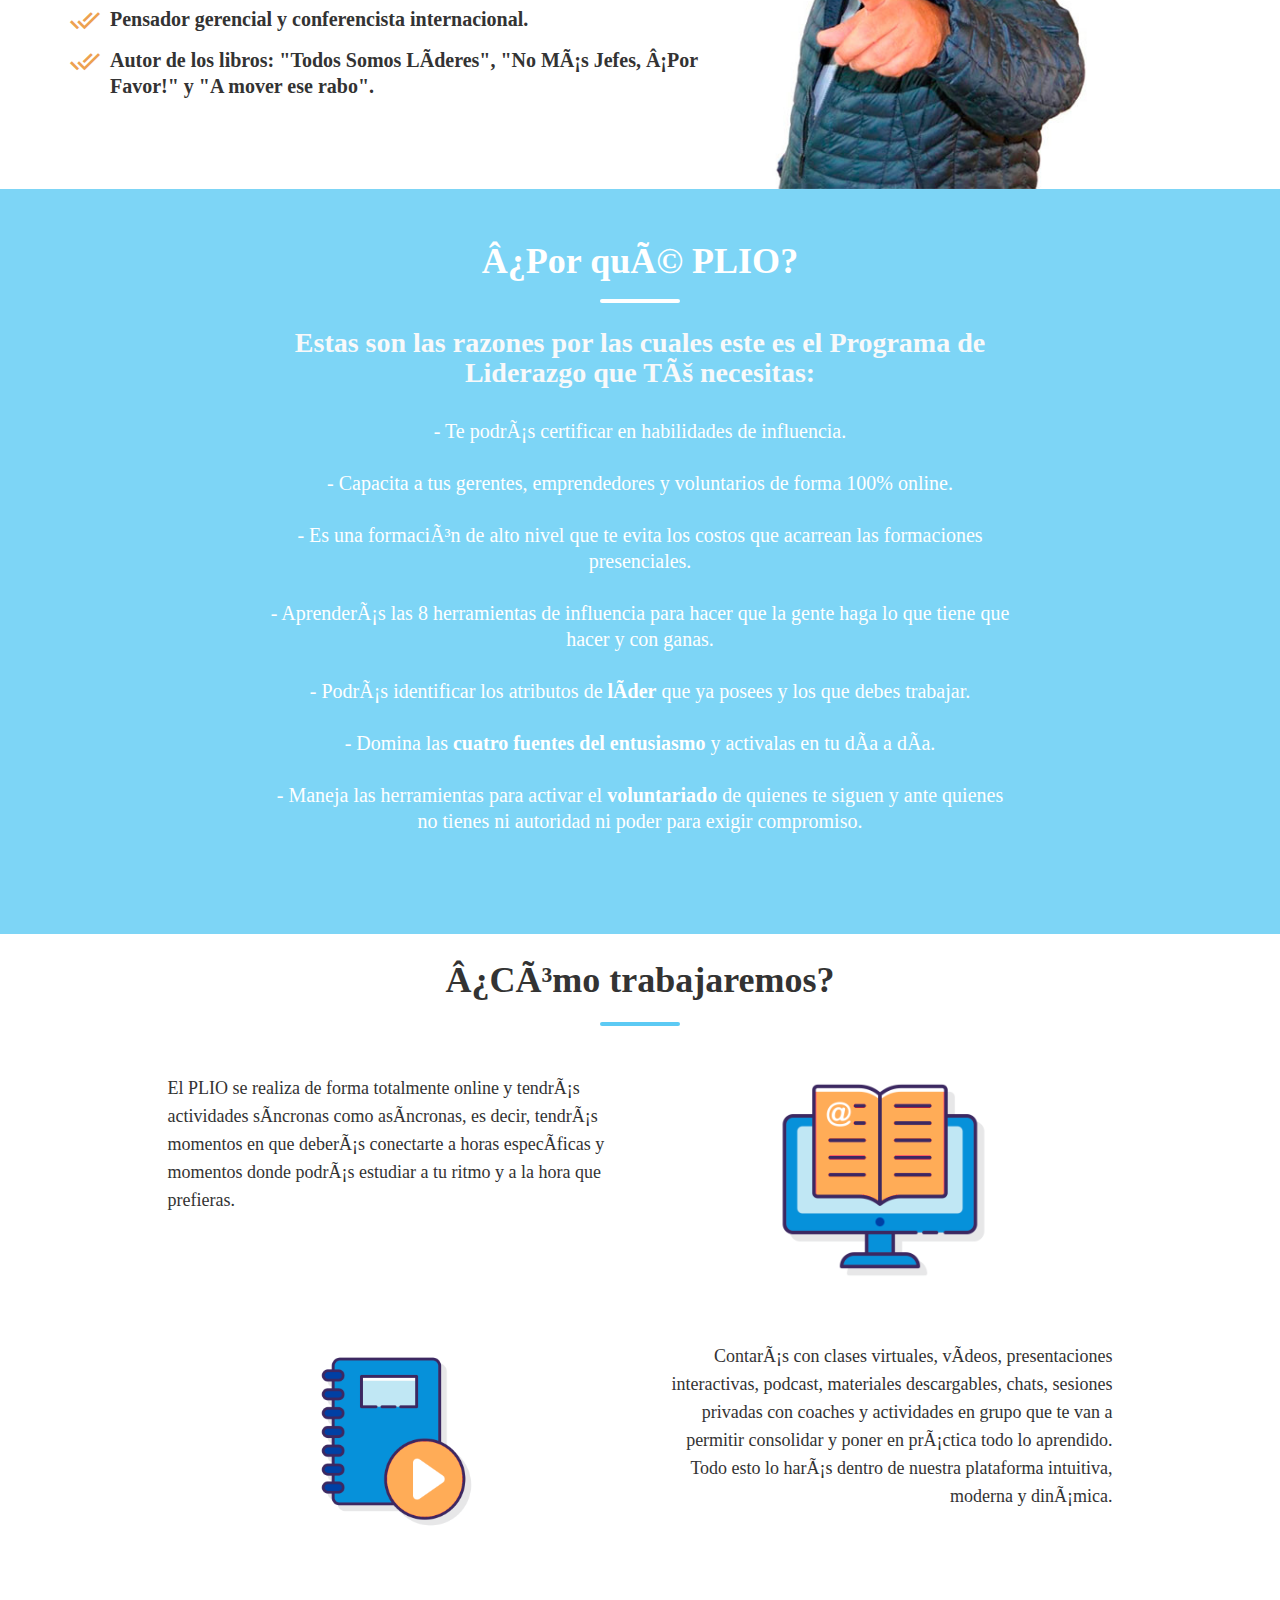
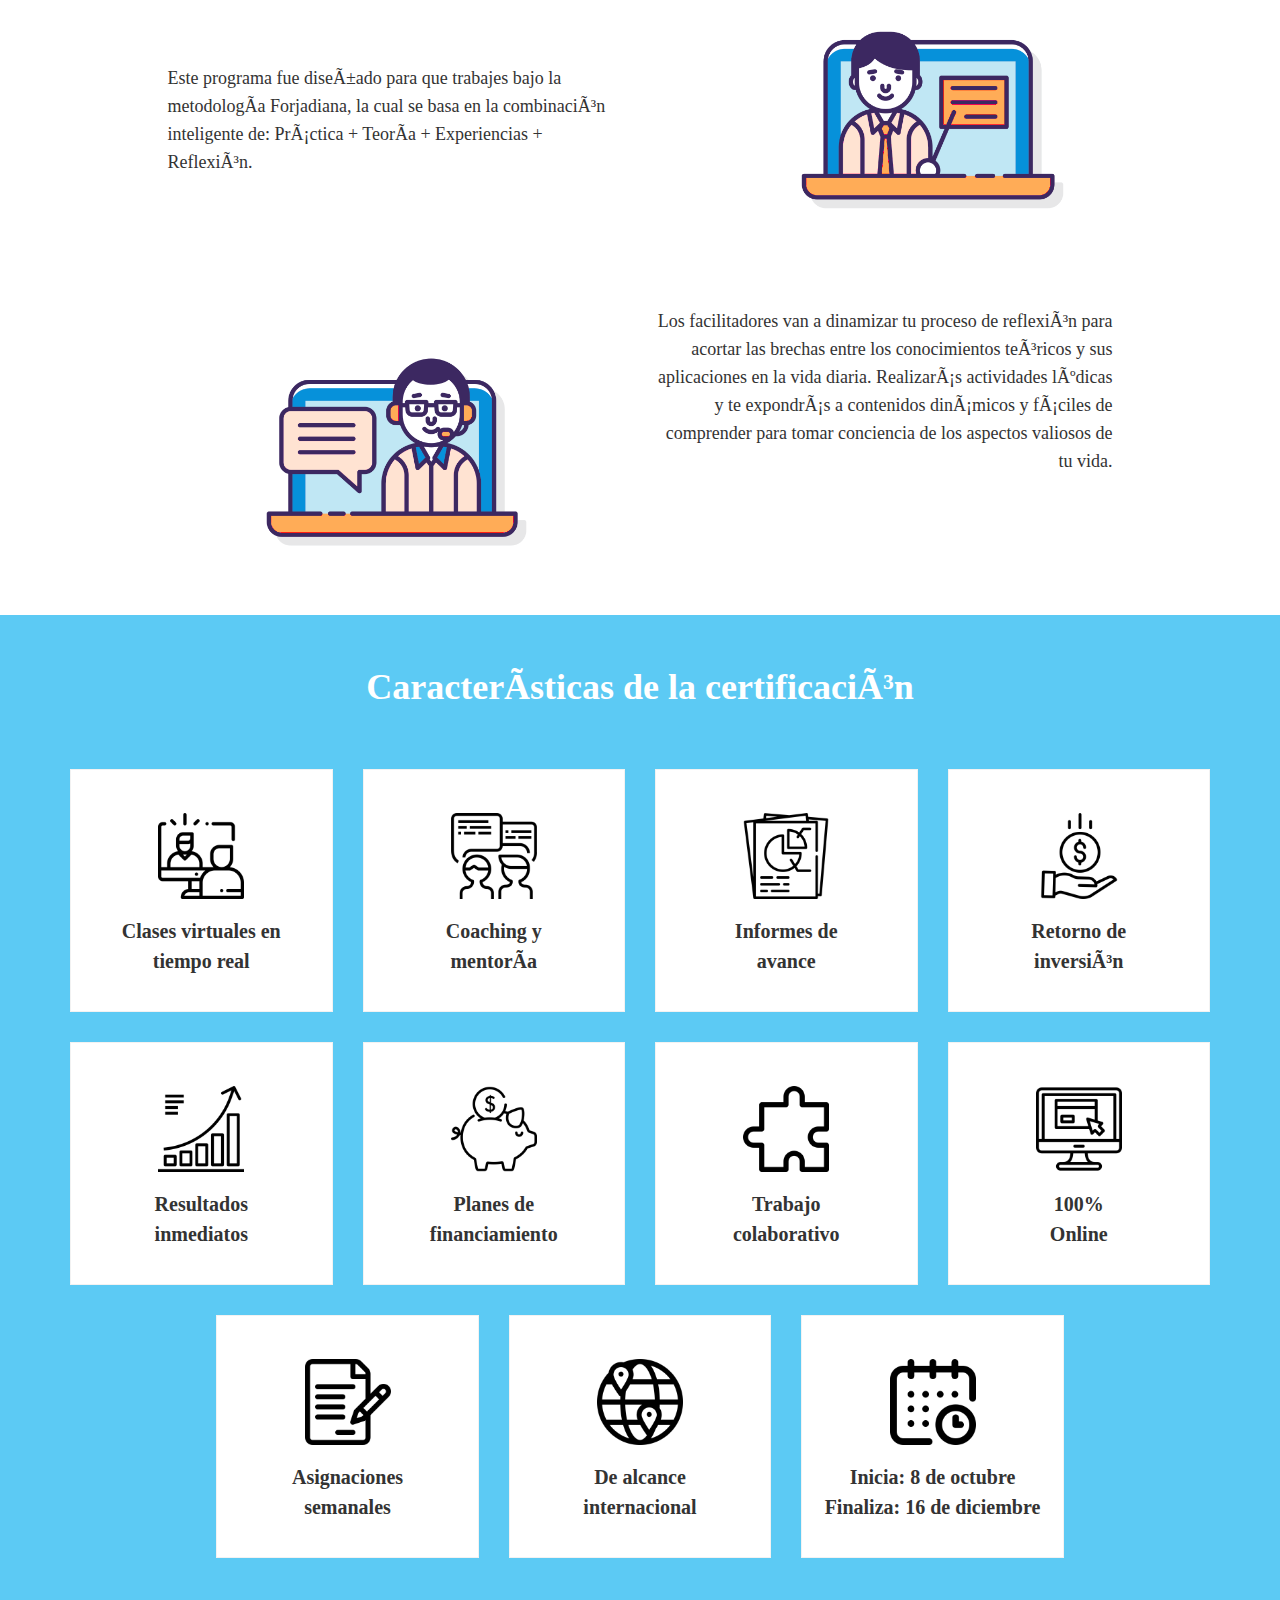
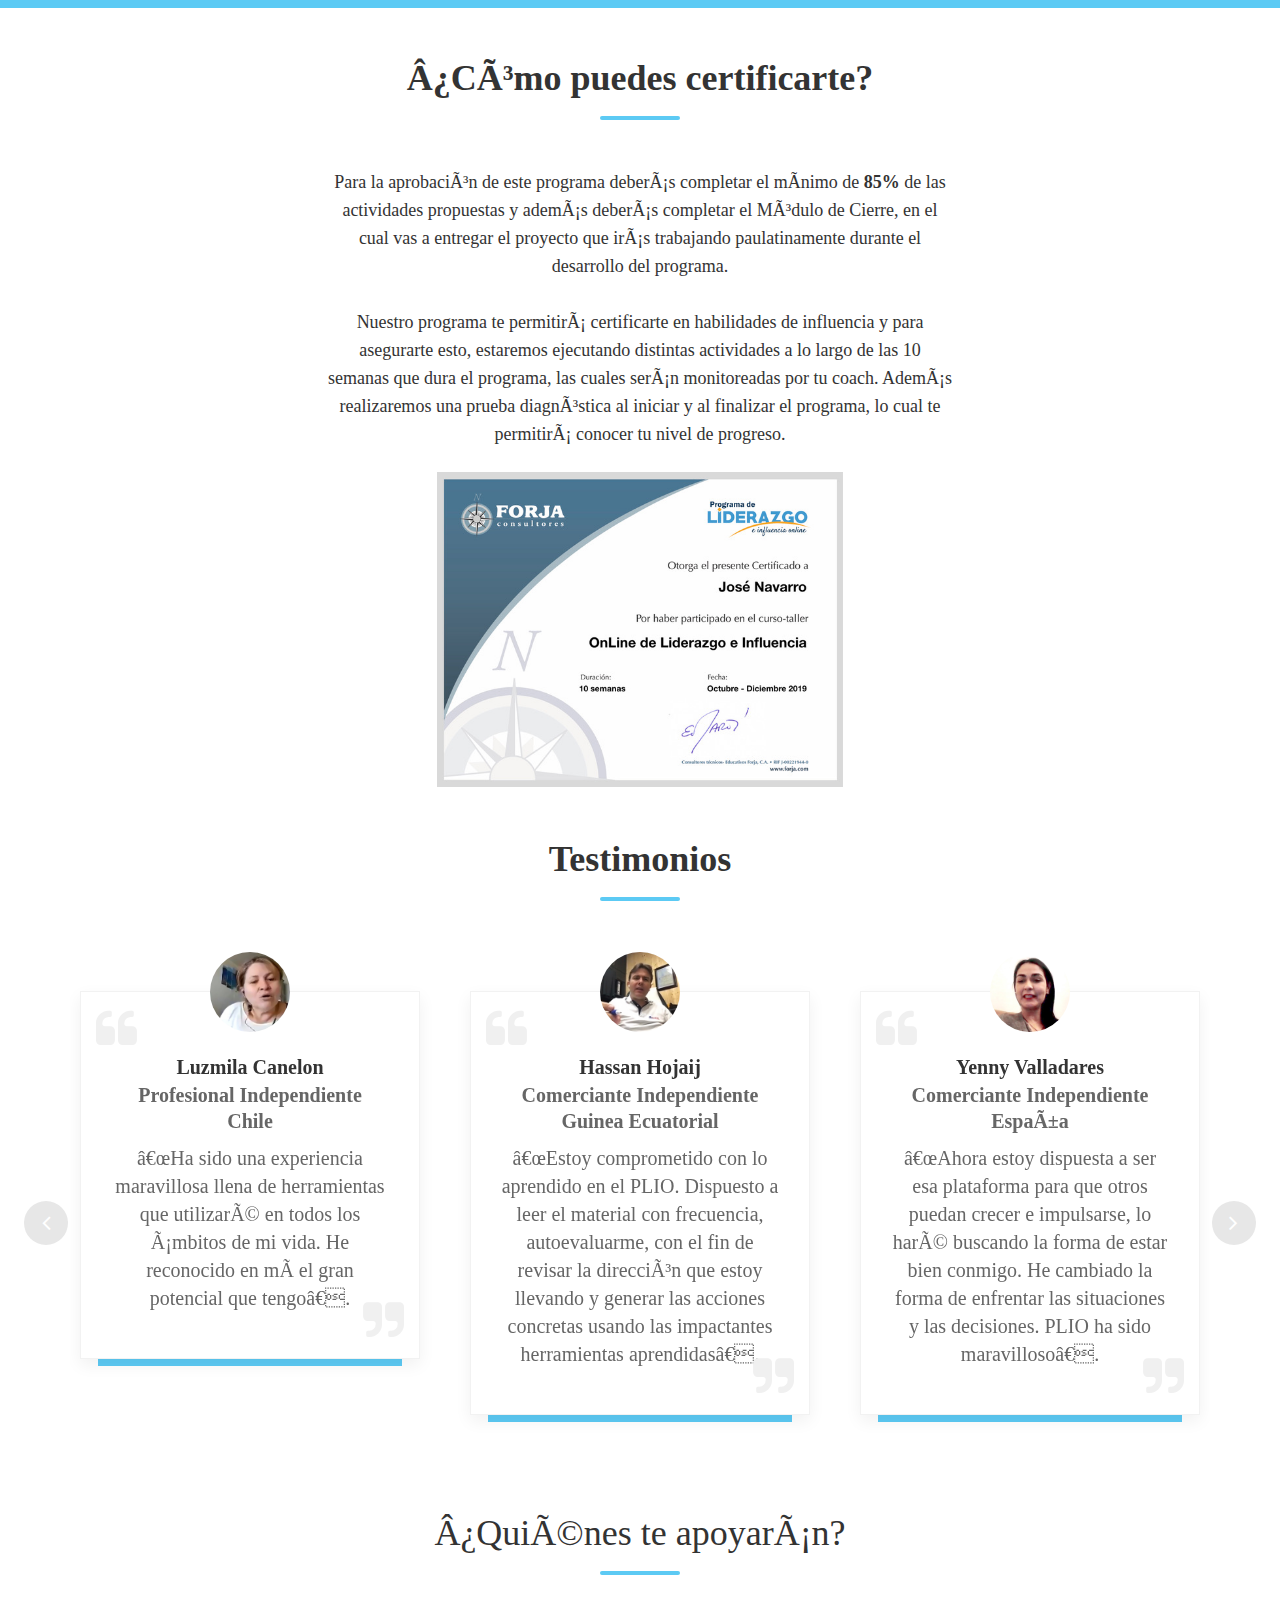
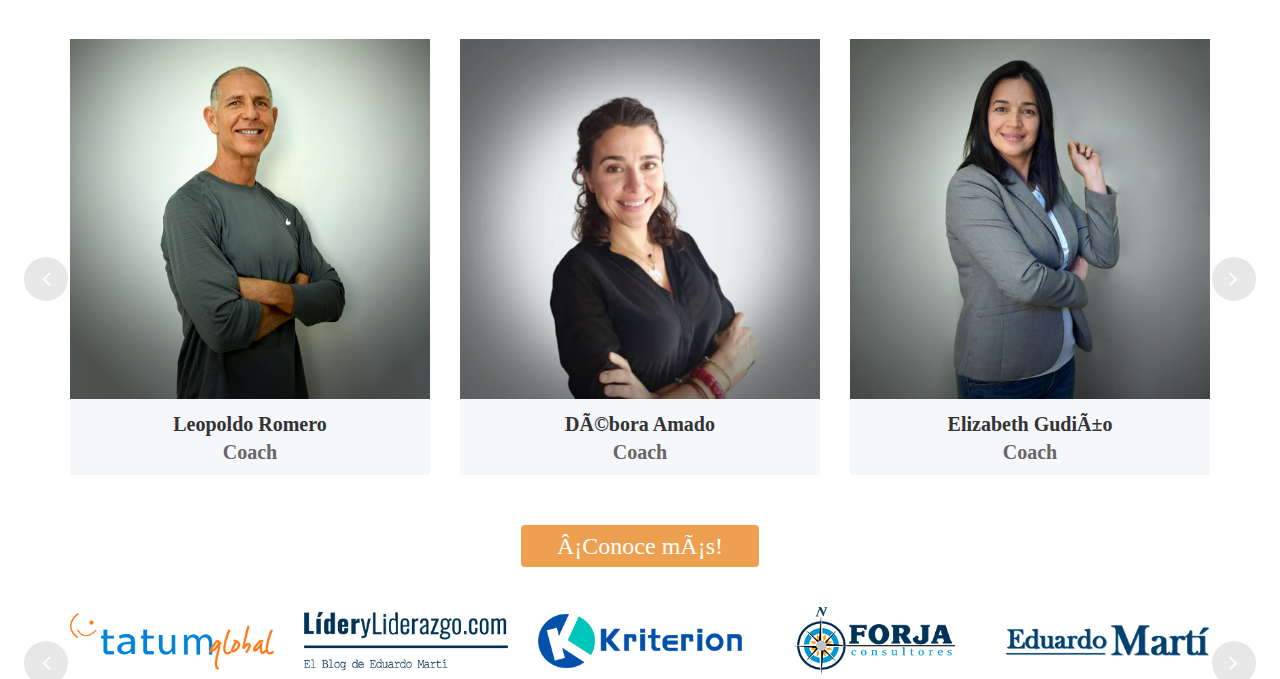
==== commit 39532f66: "cambios solicitados 17/08/20" ====
--- a/index.html
+++ b/index.html
@@ -89,13 +89,13 @@
                     <div class="col-md-8">
                         <h2 class="py-5 text-center iq-font-white iq-tw-3"><b class="iq-tw-7">¿Qué es el Programa de Liderazgo e Influencia Online?</b></h2>
                         <p class="text-center iq-font-white iq-mb-0">
-                            El PLIO es un programa que va a brindarte las herramientas y habilidades que necesitas para liderar, motivar, persuadir e inspirar a otros usando el ENTUSIASMO y la INFLUENCIA.
+                            El PLIO es un programa que va a brindarte las herramientas y habilidades que necesitas para liderar, motivar, persuadir e inspirar a otros usando el <strong>entusiasmo</strong> y la <strong>influencia</strong>.
                         </p>
                         <p class="text-center iq-font-white iq-m-0 mt-5 mb-0">
                             El próximo PLIO comienza en:
                         </p>
                         <h3 style="color: #fff;" id="clock" class="text-center"></h3>
-                        <p class="text-center iq-font-white iq-mb-0 pb-0 pt-0 mt-5">El programa comienza el 13 de Agosto con la Clase de Bienvenida.<br> Primera Clase Virtual 20 de Agosto.<br> Finaliza el 22 de Octubre.</p>
+                        <p class="text-center iq-font-white iq-mb-0 pb-0 pt-0 mt-5">Clase de Bienvenida: 8 de octubre.<br> Primera clase virtual: 14 de octubre.<br> Finaliza: 16 de diciembre.</p>
                         <span class="d-block text-center"> <a href="preinscripcion.html" class="button rounded-pill bt-orange py-1 mb-4 mt-4"><b>¡Conoce más!</b></a> </span> </div>
                 </div>
             </div>
@@ -122,7 +122,7 @@
                     <p class="text-left">Si necesitas despertar entusiasmo en tus seguidores para que atiendan tu llamado.</p>
                 </div>
                 <div class="col-md-5 text-center" id="columna2"> <img src="images/items/18.png" class="img-fluid svg-image icono" width="20%" alt="">
-                    <p class="text-right">Si necesitas influencia para conformar tus propias redes.</p>
+                    <p class="text-right">Si necesitas influencia para conformar<br> tus propias redes.</p>
                     <br> <img src="images/items/20.png" class="img-fluid svg-image icono" width="20%" alt="">
                     <p class="text-right">Para que tus mensajes sean escuchados.</p>
                 </div>
@@ -257,13 +257,13 @@
                                 <br>
                                 <br>- Es una formación de alto nivel que te evita los costos que acarrean las formaciones presenciales.
                                 <br>
-                                <br>- Aprenderás las 8 Herramientas de Influencia para hacer que la gente haga lo que tiene que hacer y con ganas.
+                                <br>- Aprenderás las 8 herramientas de influencia para hacer que la gente haga lo que tiene que hacer y con ganas.
                                 <br>
-                                <br>- Podrás identificar los atributos de Líder que ya posees y los que debes trabajar.
+                                <br>- Podrás identificar los atributos de <strong>líder</strong> que ya posees y los que debes trabajar.
                                 <br>
-                                <br>- Domina las Cuatro Fuentes del Entusiasmo y activalas en tu día a día.
+                                <br>- Domina las <strong>cuatro fuentes del entusiasmo</strong> y activalas en tu día a día.
                                 <br>
-                                <br>- Maneja las herramientas para activar el VOLUNTARIADO de quienes te siguen y ante quienes no tienes ni autoridad ni poder para exigir compromiso. </p>
+                                <br>- Maneja las herramientas para activar el <strong>voluntariado</strong> de quienes te siguen y ante quienes no tienes ni autoridad ni poder para exigir compromiso. </p>
                         </div>
                     </div>
                 </div>
@@ -301,7 +301,7 @@
             <div class="col-md-5 offset-lg-1 mt-2 text-center align-self-center"><img src="images/items/16.png" class="img-fluid mt-n5" width="60%"></div>
             <div class="col-md-5 text-right">
                 <h6>
-                    Los facilitadores van a dinamizar tu proceso de reflexión, así podrás abordar brechas entre los conocimientos y los objetivos. Realizarás actividades lúdicas y te expondrás a contenidos dinámicos y fáciles de digerir, de esta manera tomarás conciencia de los aspectos que valoramos y los puntos de quiebre que tienes que cuidar. 
+                    Los facilitadores van a dinamizar tu proceso de reflexión para acortar las brechas entre los conocimientos teóricos y sus aplicaciones en la vida diaria. Realizarás actividades lúdicas y te expondrás a contenidos dinámicos y fáciles de comprender para tomar conciencia de los aspectos valiosos de tu vida. 
                 </h6> </div>
         </div>
         <br> </div>
@@ -391,7 +391,7 @@
                         <div class="iq-fancy-box text-center">
                             <div class="iq-icon"> <img src="images/items/calendar.png" class="img-fluid"> </div>
                             <div class="fancy-content">
-                                <h5 class="iq-tw-6 iq-pt-20 iq-pb-10">Inicia: 13 de Agosto<br>Finaliza: 22 de Octubre</h5> </div>
+                                <h5 class="iq-tw-6 iq-pt-20 iq-pb-10">Inicia: 8 de octubre<br>Finaliza: 16 de diciembre</h5> </div>
                         </div>
                     </div>
                 </div>
@@ -408,8 +408,8 @@
         <div class="row justify-content-center">
             <div class="col-lg-6 text-center">
                 <h6>
-                    Para la aprobación de este programa deberás completar por lo menos el 85% de las actividades propuestas y además deberás completar el Módulo de Cierre, en el cual deberás entregar el Proyecto que irás trabajando paulatinamente durante el desarrollo del Programa.<br><br> 
-                    Nuestro programa te permitirá certificarte en habilidades de influencia, para asegurarte esto, estaremos realizando distintos tipos de actividades a lo largo de las 10 semanas que dura el programa, las cuales serán monitoreadas por tu instructor. Además realizaremos una prueba diagnóstica al iniciar y al finalizar el programa, lo cual te permitirá conocer tu nivel de progreso. 
+                    Para la aprobación de este programa deberás completar el mínimo de <strong>85%</strong> de las actividades propuestas y además deberás completar el Módulo de Cierre, en el cual vas a entregar el proyecto que irás trabajando paulatinamente durante el desarrollo del programa.<br><br> 
+                    Nuestro programa te permitirá certificarte en habilidades de influencia y para asegurarte esto, estaremos ejecutando distintas actividades a lo largo de las 10 semanas que dura el programa, las cuales serán monitoreadas por tu coach. Además realizaremos una prueba diagnóstica al iniciar y al finalizar el programa, lo cual te permitirá conocer tu nivel de progreso. 
                 </h6> </div>
         </div>
         <div class="row justify-content-center mt-4">
@@ -526,42 +526,35 @@
                     <div class="iq-team grey-bg">
                         <div class="iq-team-img"> <img src="images/leopoldo-romero.jpg" class="img-fluid center-block" alt="#"> </div>
                         <div class="iq-team-info text-center">
-                            <h5 class="iq-font-black iq-tw-6">Leopoldo Romero</h5> <span class="team-post iq-tw-5">Instructor</span> </div>
+                            <h5 class="iq-font-black iq-tw-6">Leopoldo Romero</h5> <span class="team-post iq-tw-5">Coach</span> </div>
                     </div>
                 </div>
                 <div class="item">
                     <div class="iq-team grey-bg">
-                        <div class="iq-team-img"> <img src="images/marilyn-salazar.jpg" class="img-fluid center-block" alt="#"> </div>
+                        <div class="iq-team-img"> <img src="images/debora-amado.jpg" class="img-fluid center-block" alt="#"> </div>
                         <div class="iq-team-info text-center">
-                            <h5 class="iq-font-black iq-tw-6">Marilyn Salazar</h5> <span class="team-post iq-tw-5">Instructor</span> </div>
+                            <h5 class="iq-font-black iq-tw-6">Débora Amado</h5> <span class="team-post iq-tw-5">Coach</span> </div>
                     </div>
                 </div>
                 <div class="item">
                     <div class="iq-team grey-bg">
                         <div class="iq-team-img"> <img src="images/elizabeth-gudino.jpg" class="img-fluid center-block" alt="#"> </div>
                         <div class="iq-team-info text-center">
-                            <h5 class="iq-font-black iq-tw-6">Elizabeth Gudiño</h5> <span class="team-post iq-tw-5">Instructor</span> </div>
+                            <h5 class="iq-font-black iq-tw-6">Elizabeth Gudiño</h5> <span class="team-post iq-tw-5">Coach</span> </div>
                     </div>
                 </div>
                 <div class="item">
                     <div class="iq-team grey-bg">
-                        <div class="iq-team-img"> <img src="images/yorsa-alvarado.jpg" class="img-fluid center-block" alt="#"> </div>
+                        <div class="iq-team-img"> <img src="images/lino-garcia.png" class="img-fluid center-block" alt="#"> </div>
                         <div class="iq-team-info text-center">
-                            <h5 class="iq-font-black iq-tw-6">Yorsa Alvarado</h5> <span class="team-post iq-tw-5">Instructor</span> </div>
-                    </div>
-                </div>
-                <div class="item">
-                    <div class="iq-team grey-bg">
-                        <div class="iq-team-img"> <img src="images/jimmy-canelones.jpg" class="img-fluid center-block" alt="#"> </div>
-                        <div class="iq-team-info text-center">
-                            <h5 class="iq-font-black iq-tw-6">Jimmy Canelones</h5> <span class="team-post iq-tw-5">Instructor</span> </div>
+                            <h5 class="iq-font-black iq-tw-6">Lino García</h5> <span class="team-post iq-tw-5">Coach</span> </div>
                     </div>
                 </div>
                 <div class="item">
                     <div class="iq-team grey-bg">
                         <div class="iq-team-img"> <img src="images/ylse-rojas.jpg" class="img-fluid center-block" alt="#"> </div>
                         <div class="iq-team-info text-center">
-                            <h5 class="iq-font-black iq-tw-6">Ylse Rojas</h5> <span class="team-post iq-tw-5">Instructor</span> </div>
+                            <h5 class="iq-font-black iq-tw-6">Ylse Rojas</h5> <span class="team-post iq-tw-5">Coach</span> </div>
                     </div>
                 </div>
                 <div class="item">
@@ -576,13 +569,6 @@
                         <div class="iq-team-img"> <img src="images/mariana-pages.jpg" class="img-fluid center-block" alt="#"> </div>
                         <div class="iq-team-info text-center">
                             <h5 class="iq-font-black iq-tw-6">Mariana Pagés</h5> <span class="team-post iq-tw-5">Coordinadora Académica</span> </div>
-                    </div>
-                </div>
-                <div class="item">
-                    <div class="iq-team grey-bg">
-                        <div class="iq-team-img"> <img src="images/ligia-gutierrez.jpg" class="img-fluid center-block" alt="#"> </div>
-                        <div class="iq-team-info text-center">
-                            <h5 class="iq-font-black iq-tw-6">Ligia Gutierrez</h5> <span class="team-post iq-tw-5">Instructor</span> </div>
                     </div>
                 </div>
             </div>
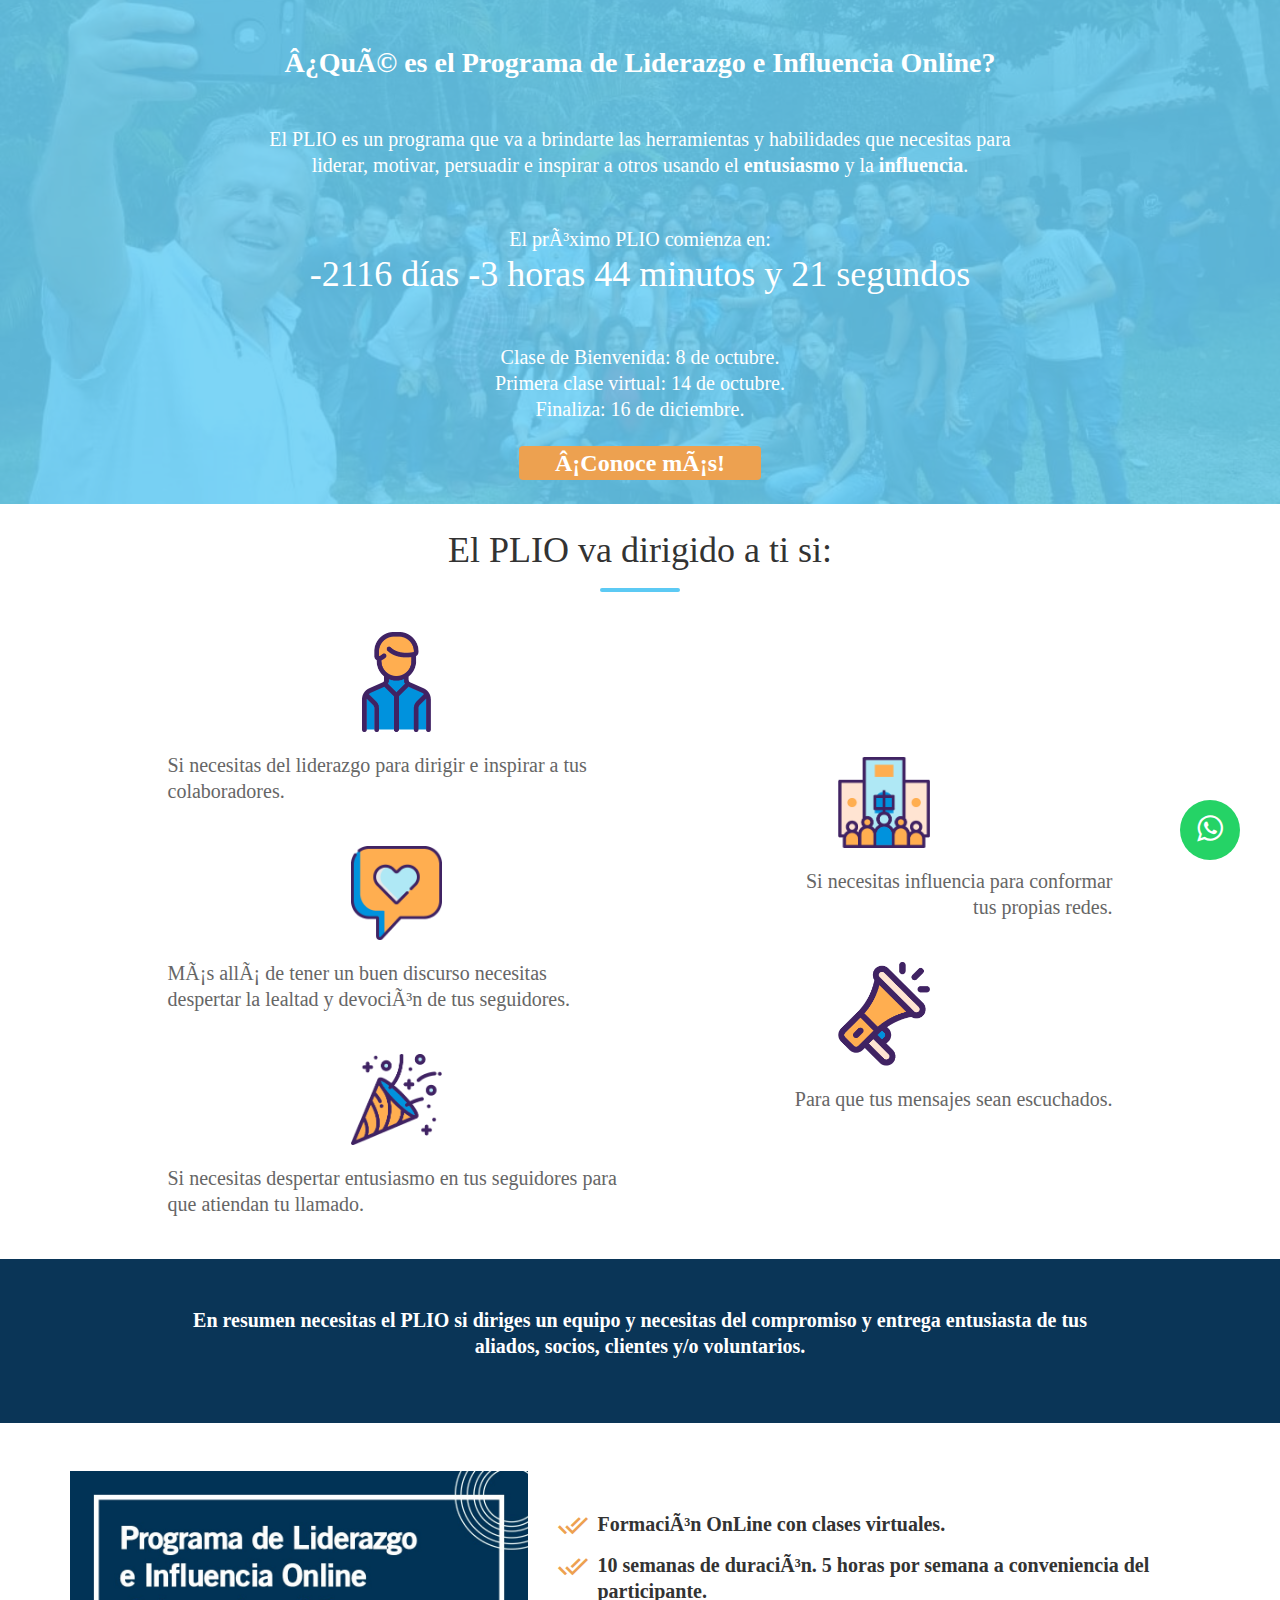
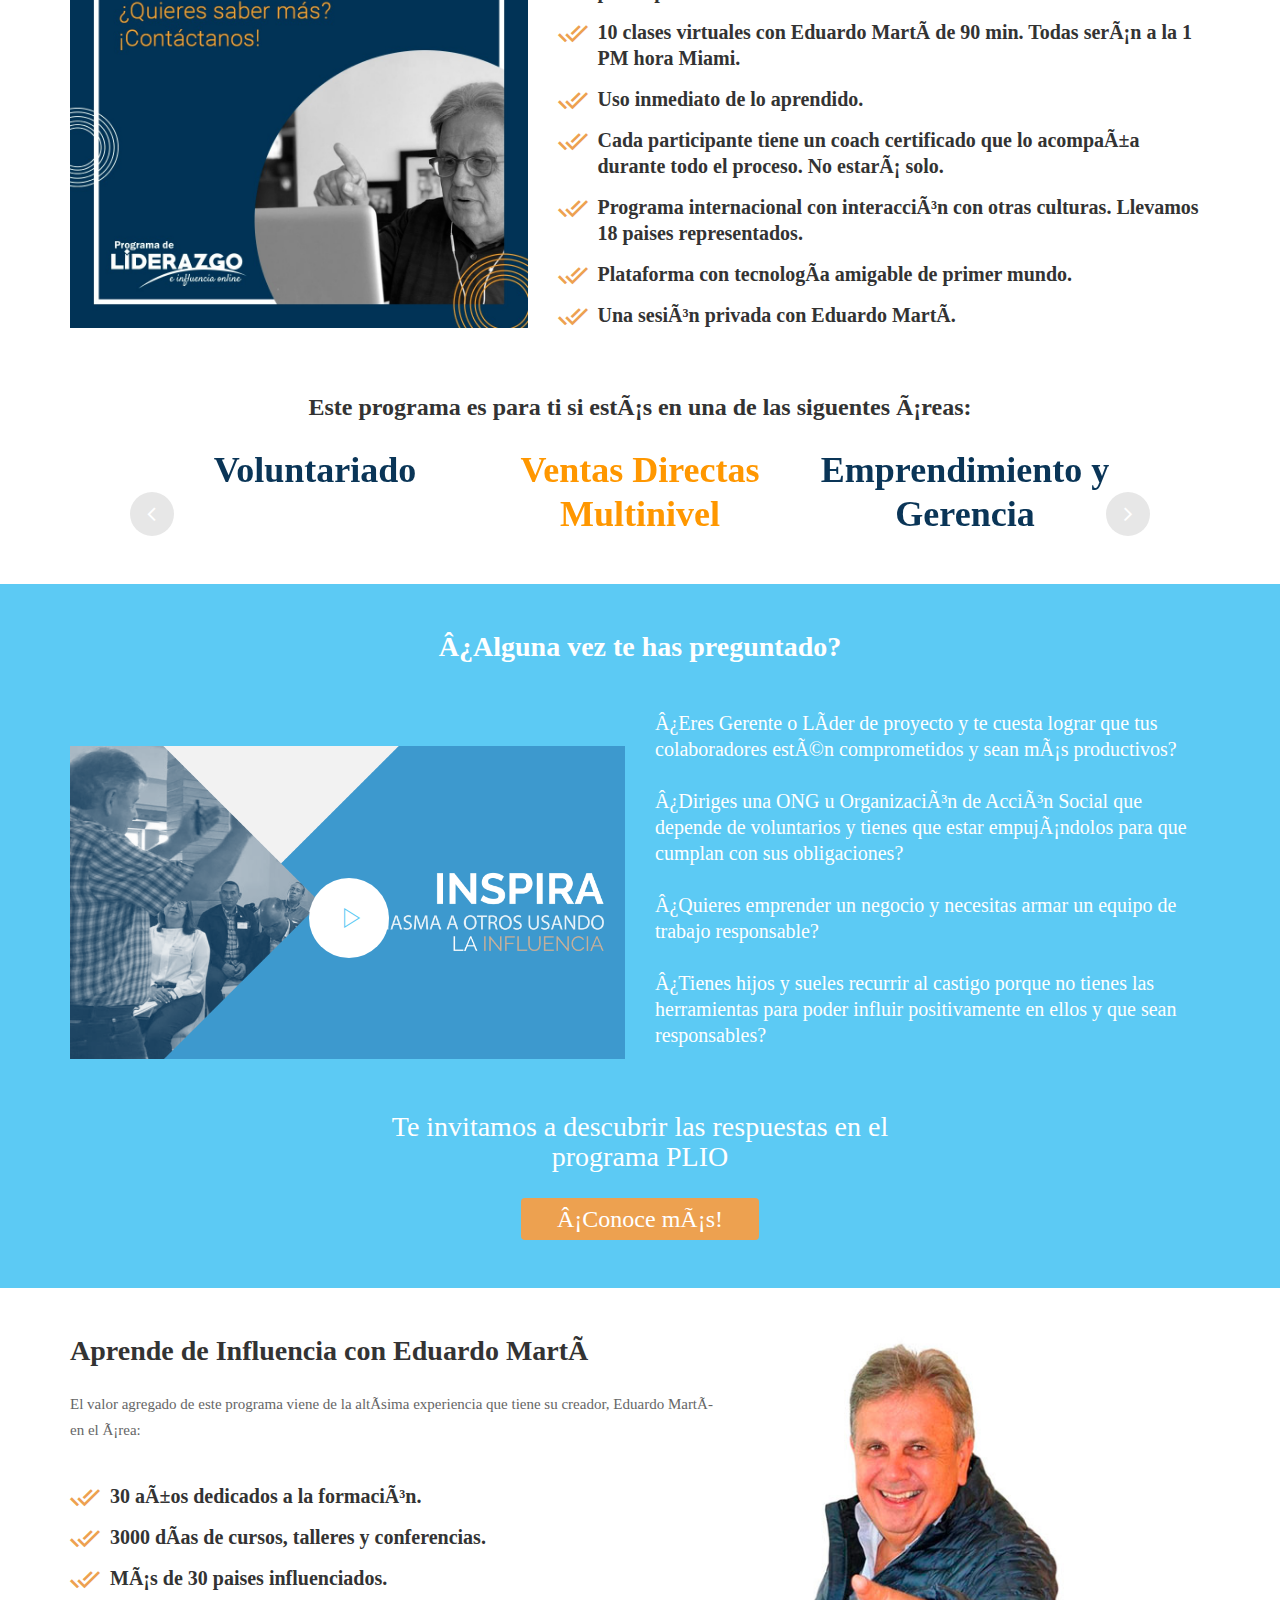
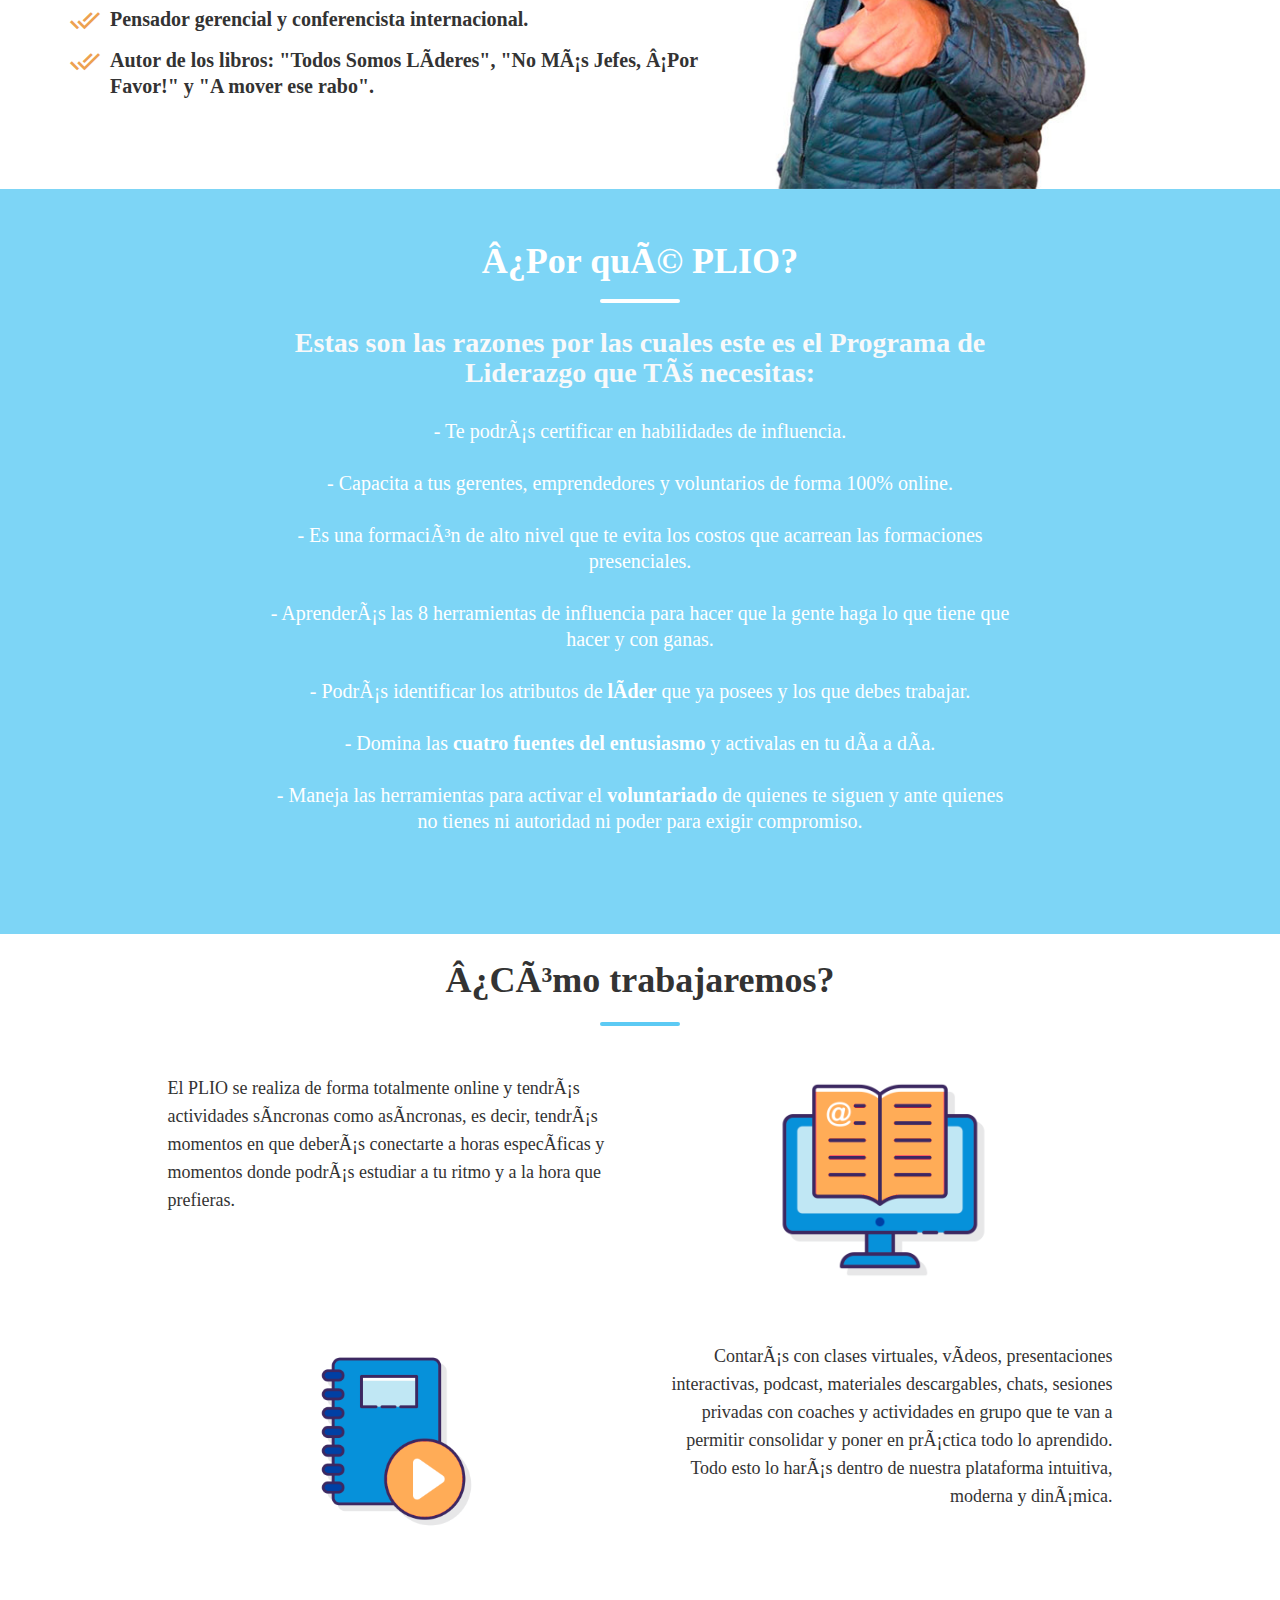
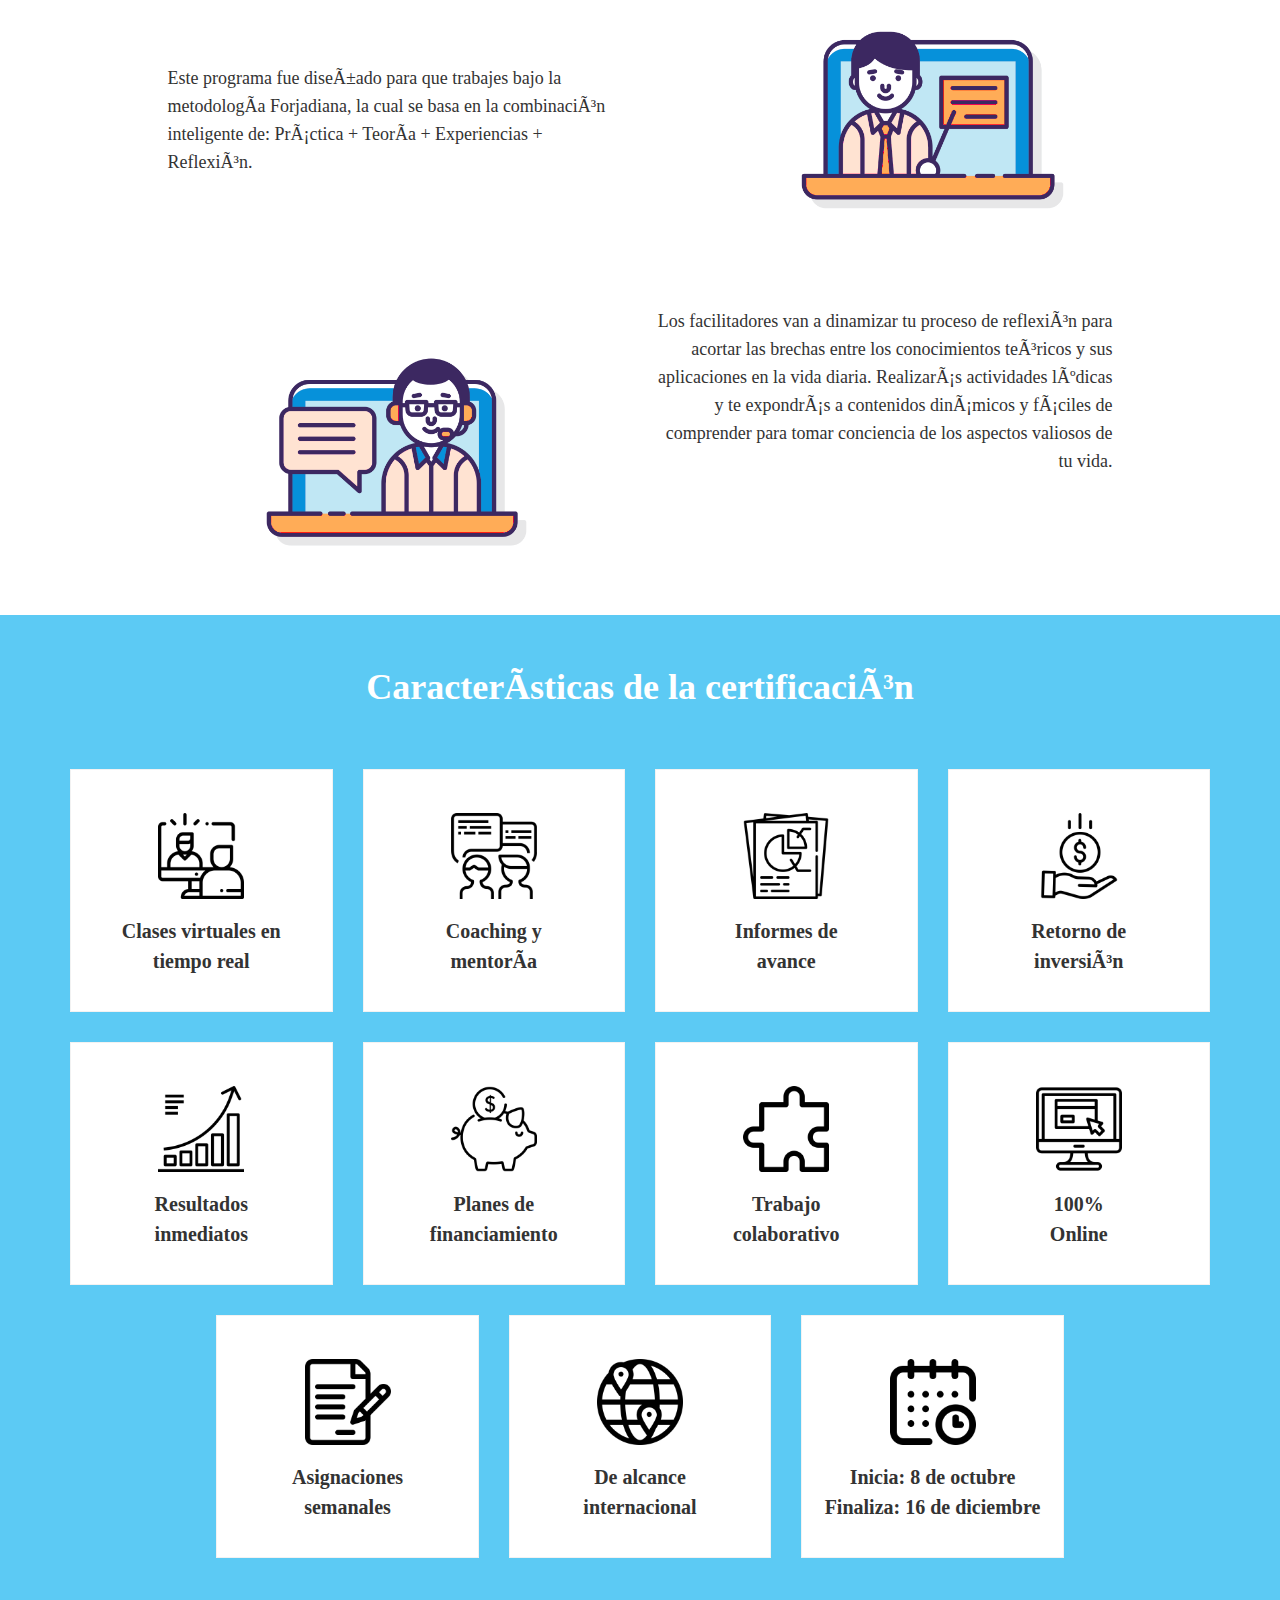
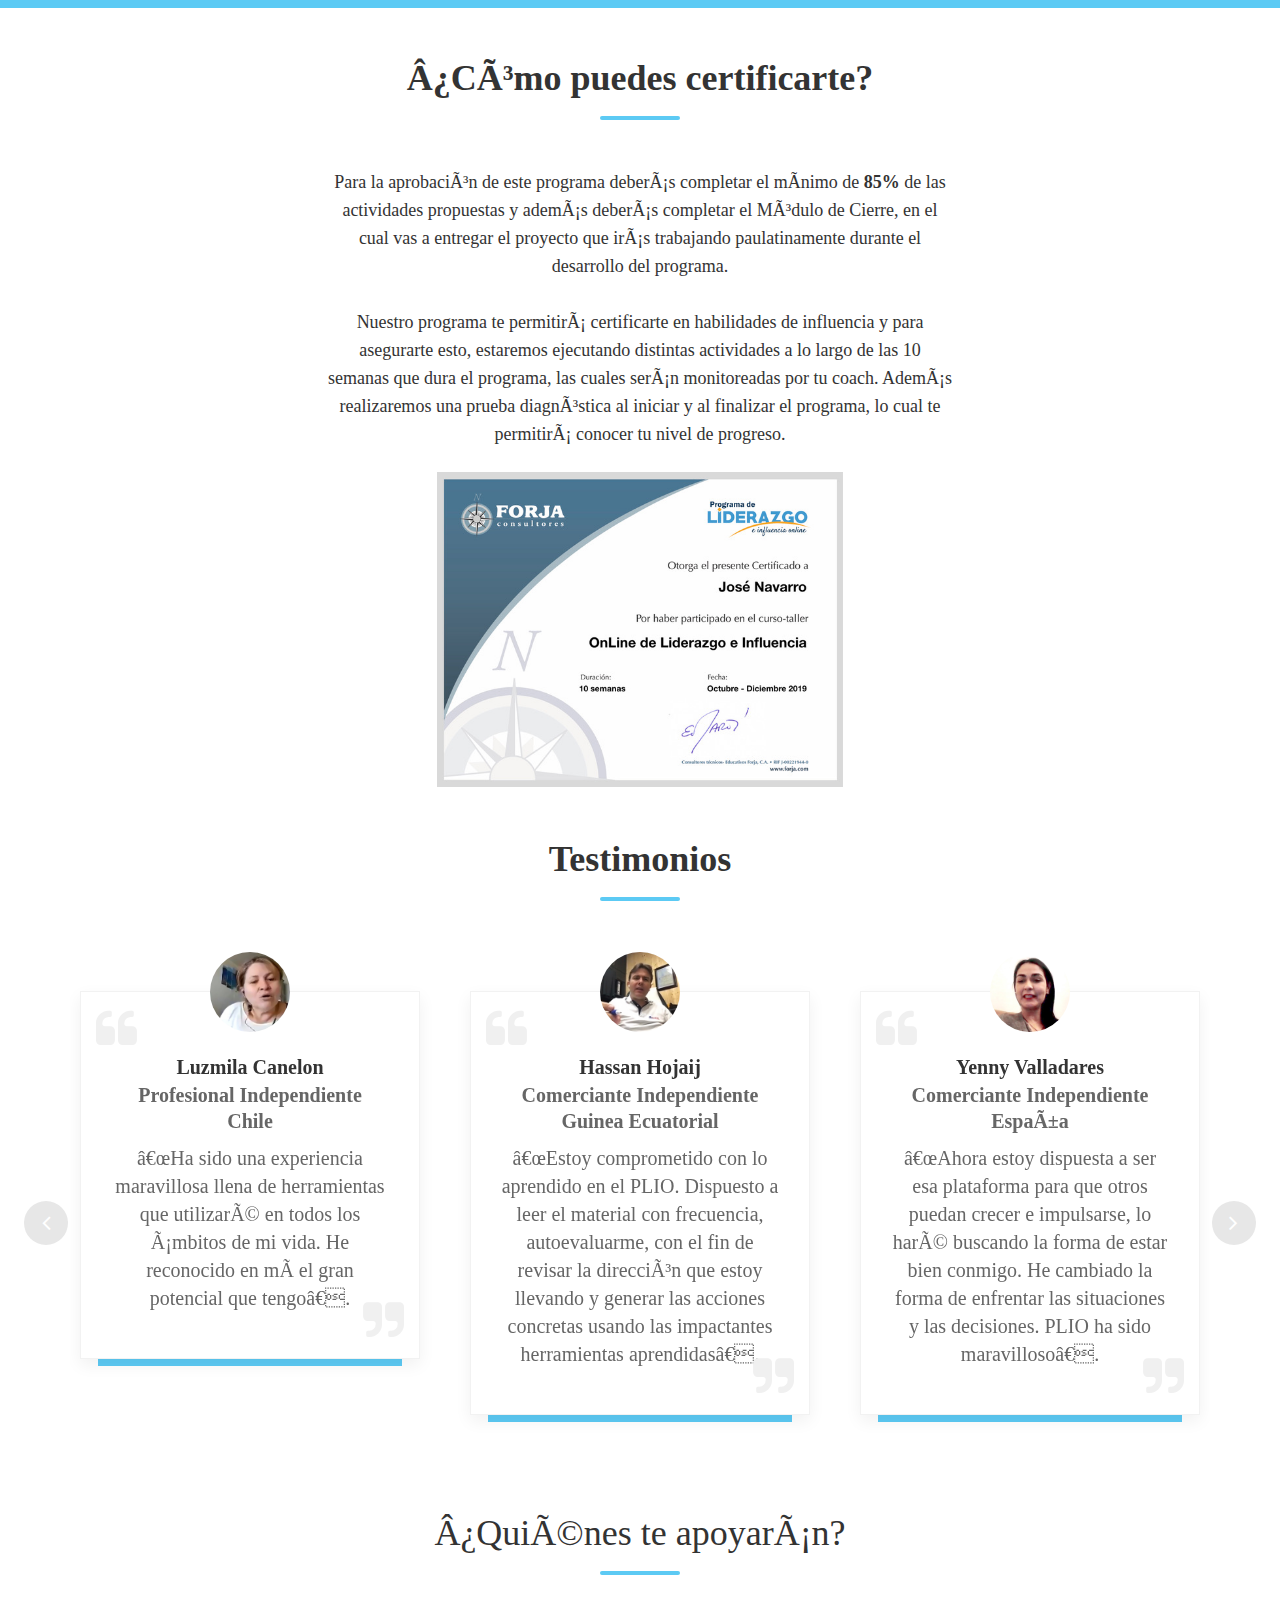
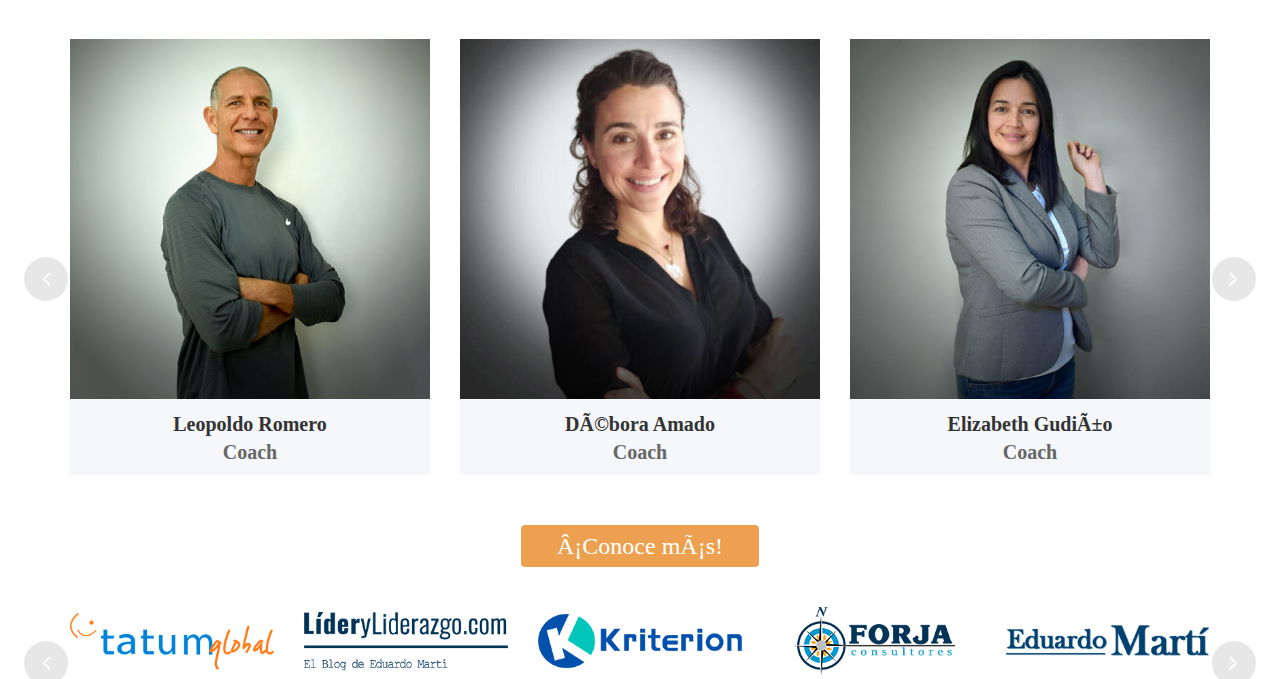
==== commit 43eec626: "2 fotos cambiadas" ====
--- a/index.html
+++ b/index.html
@@ -545,7 +545,7 @@
                 </div>
                 <div class="item">
                     <div class="iq-team grey-bg">
-                        <div class="iq-team-img"> <img src="images/lino-garcia.png" class="img-fluid center-block" alt="#"> </div>
+                        <div class="iq-team-img"> <img src="images/lino-garcia.jpg" class="img-fluid center-block" alt="#"> </div>
                         <div class="iq-team-info text-center">
                             <h5 class="iq-font-black iq-tw-6">Lino García</h5> <span class="team-post iq-tw-5">Coach</span> </div>
                     </div>
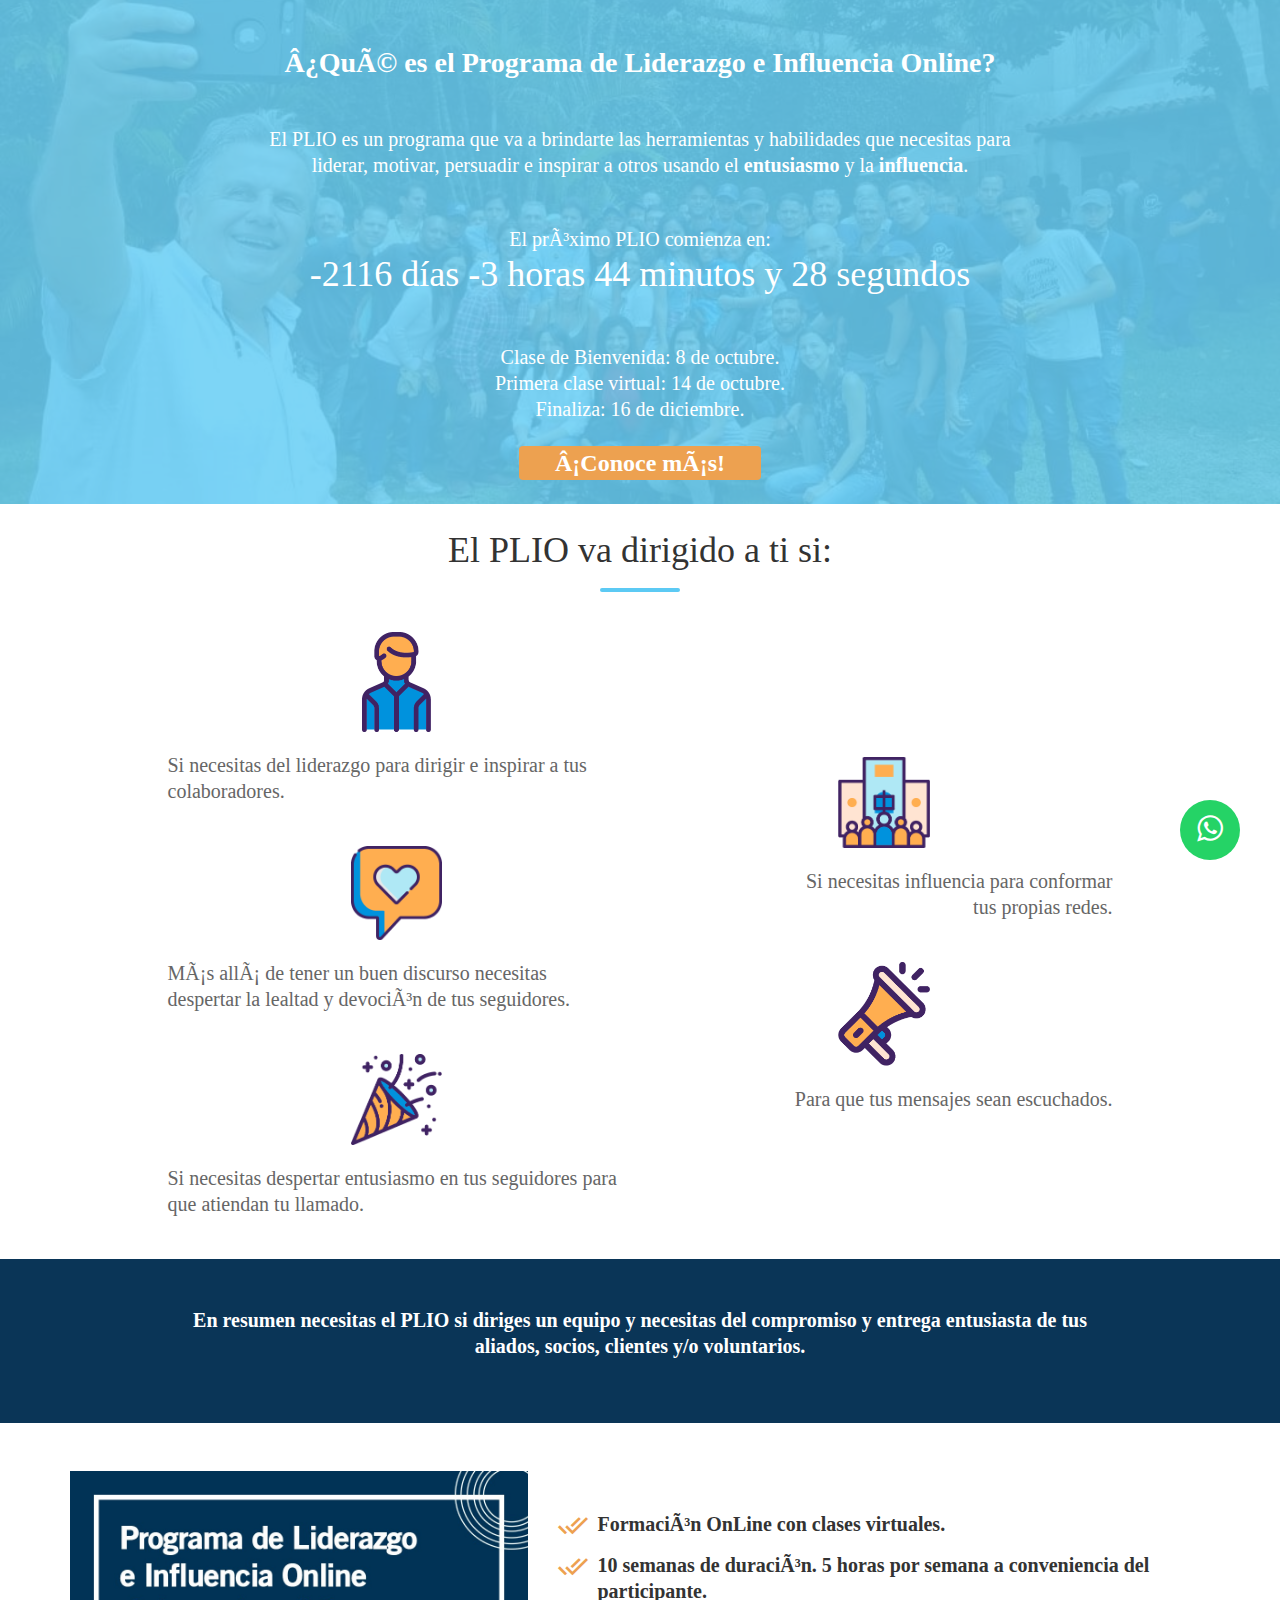
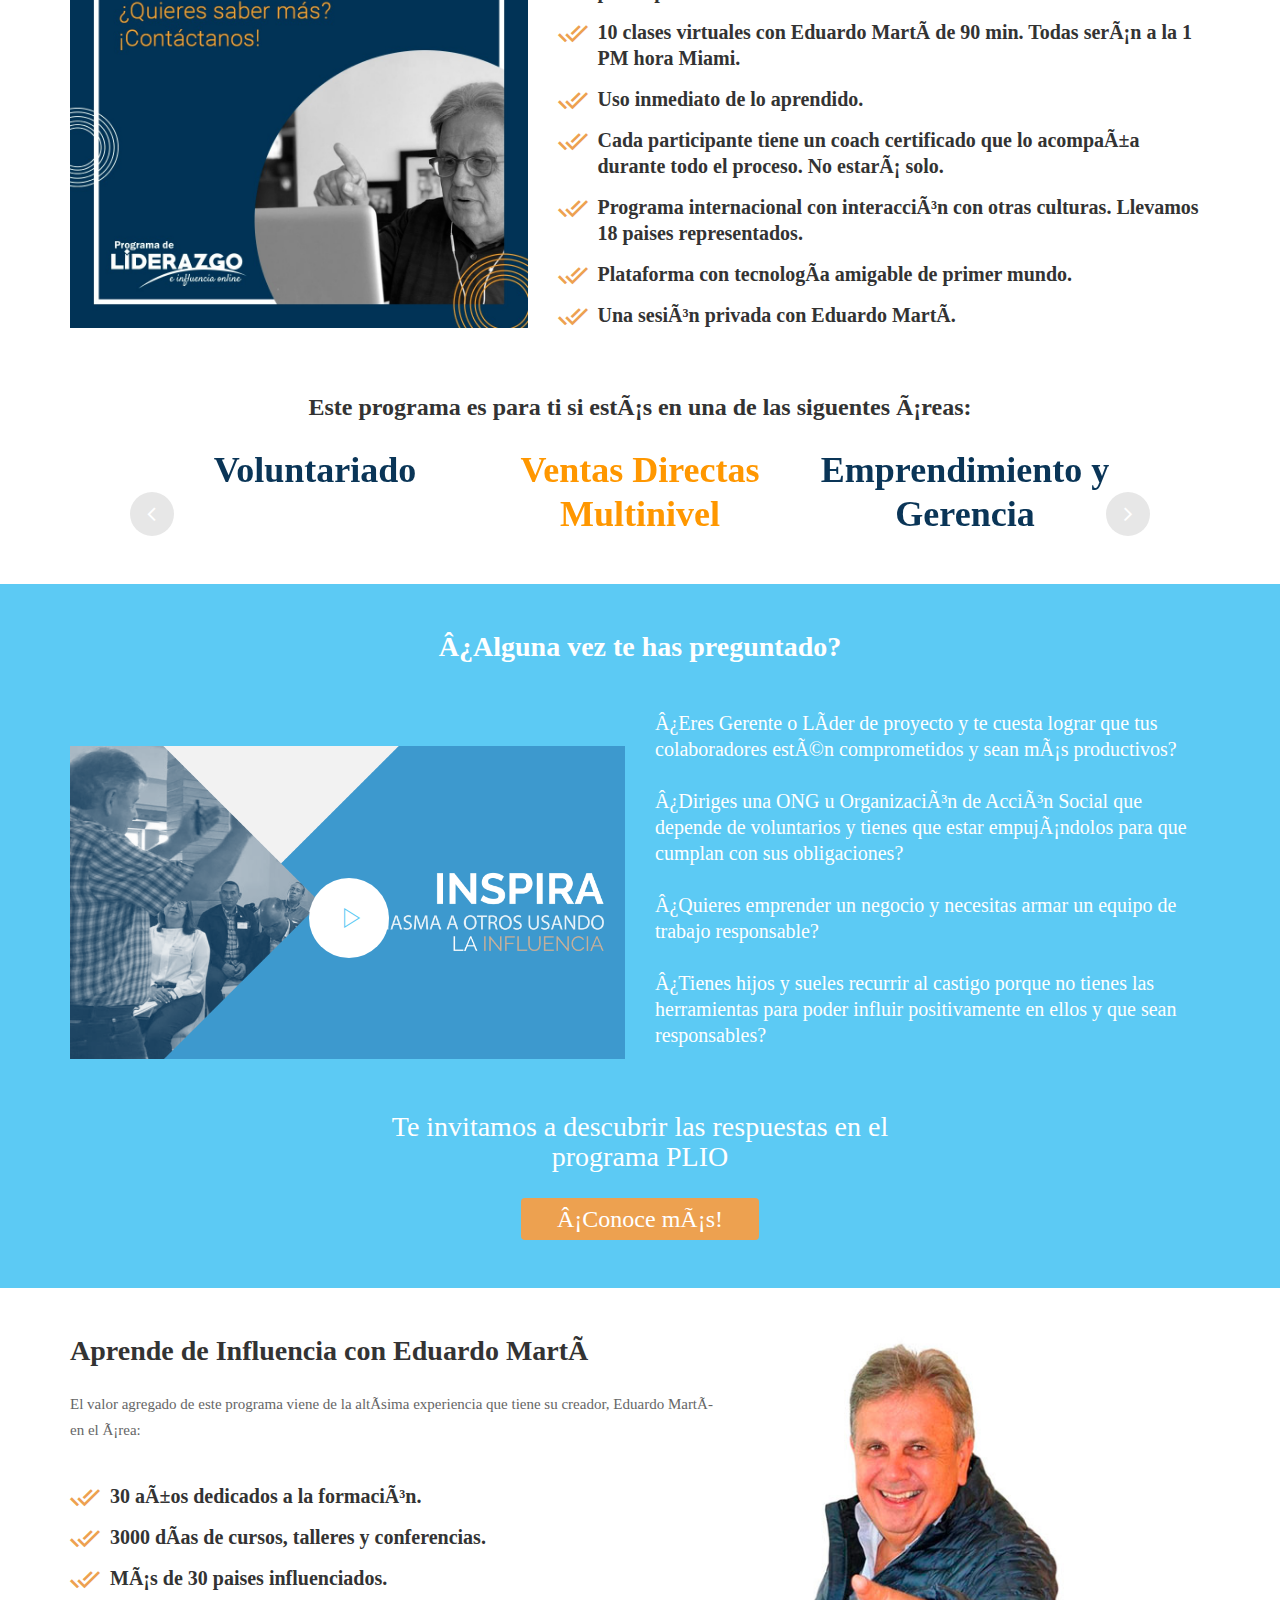
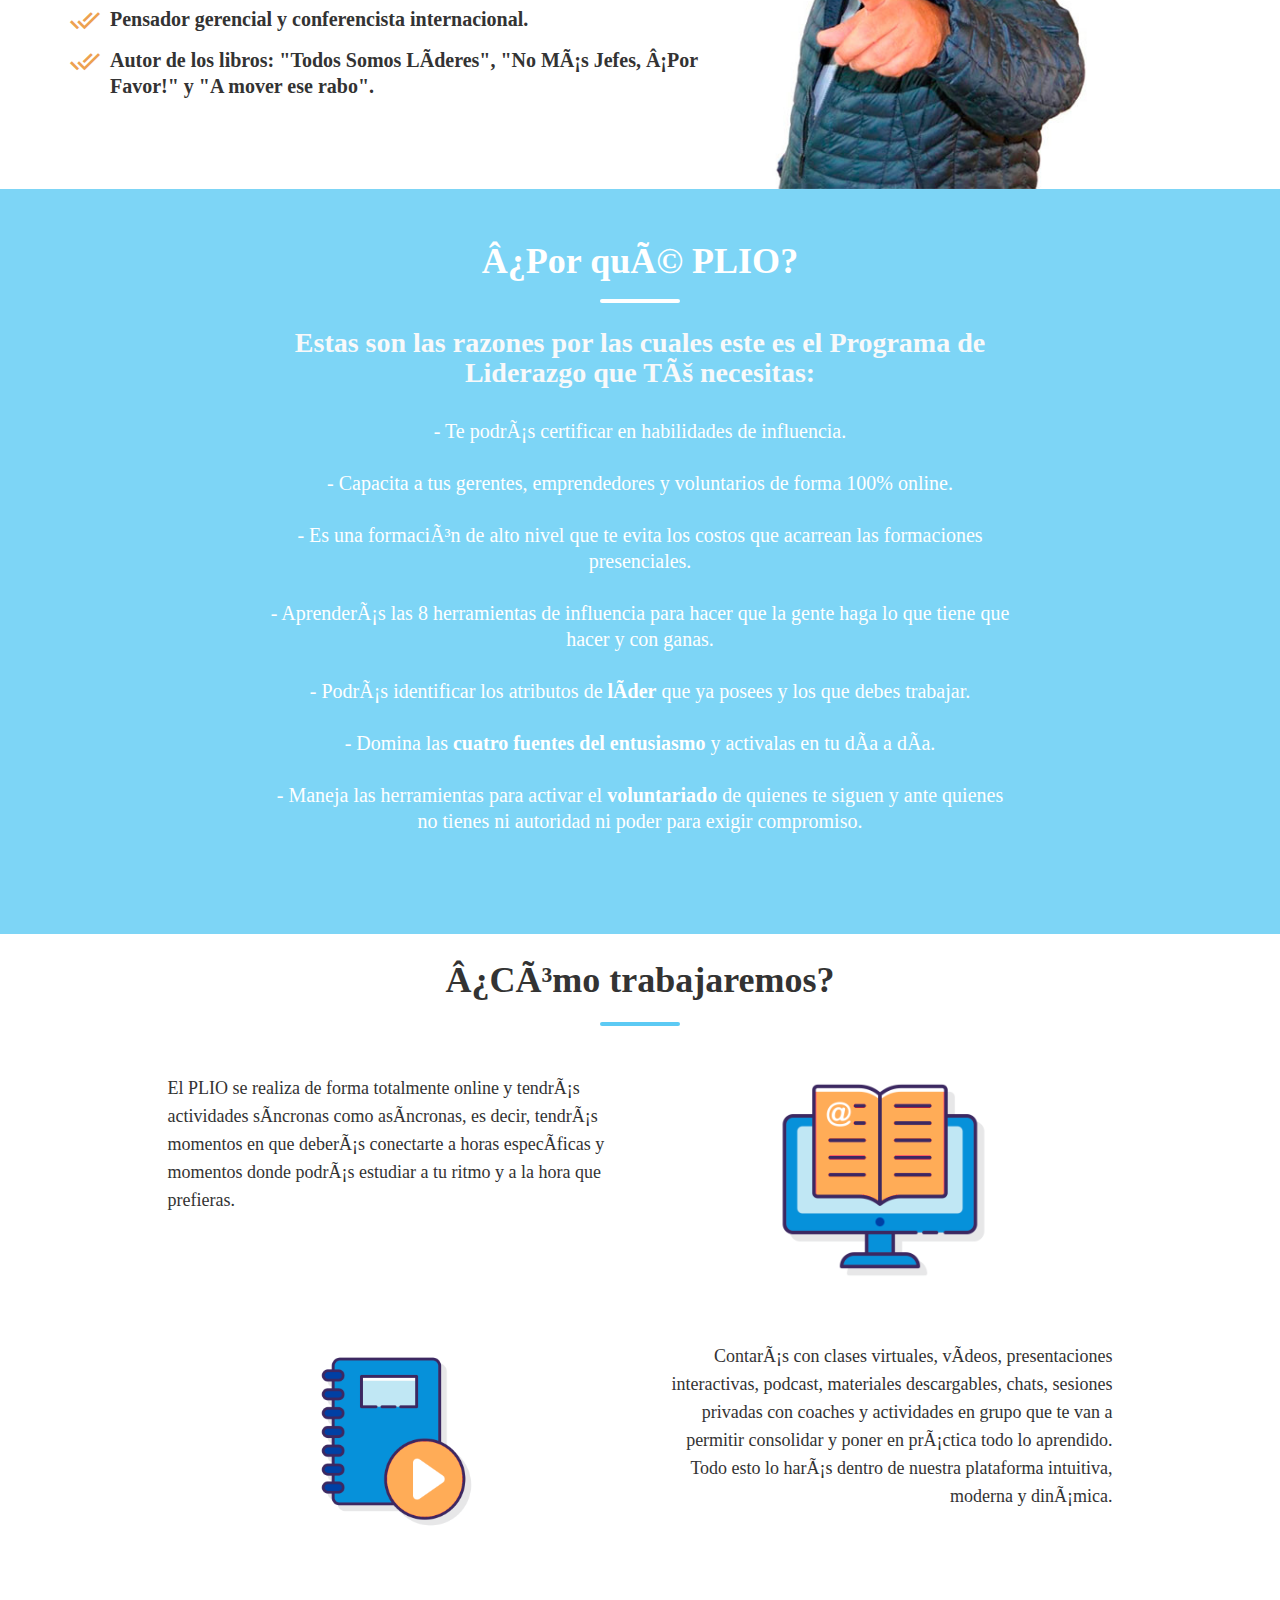
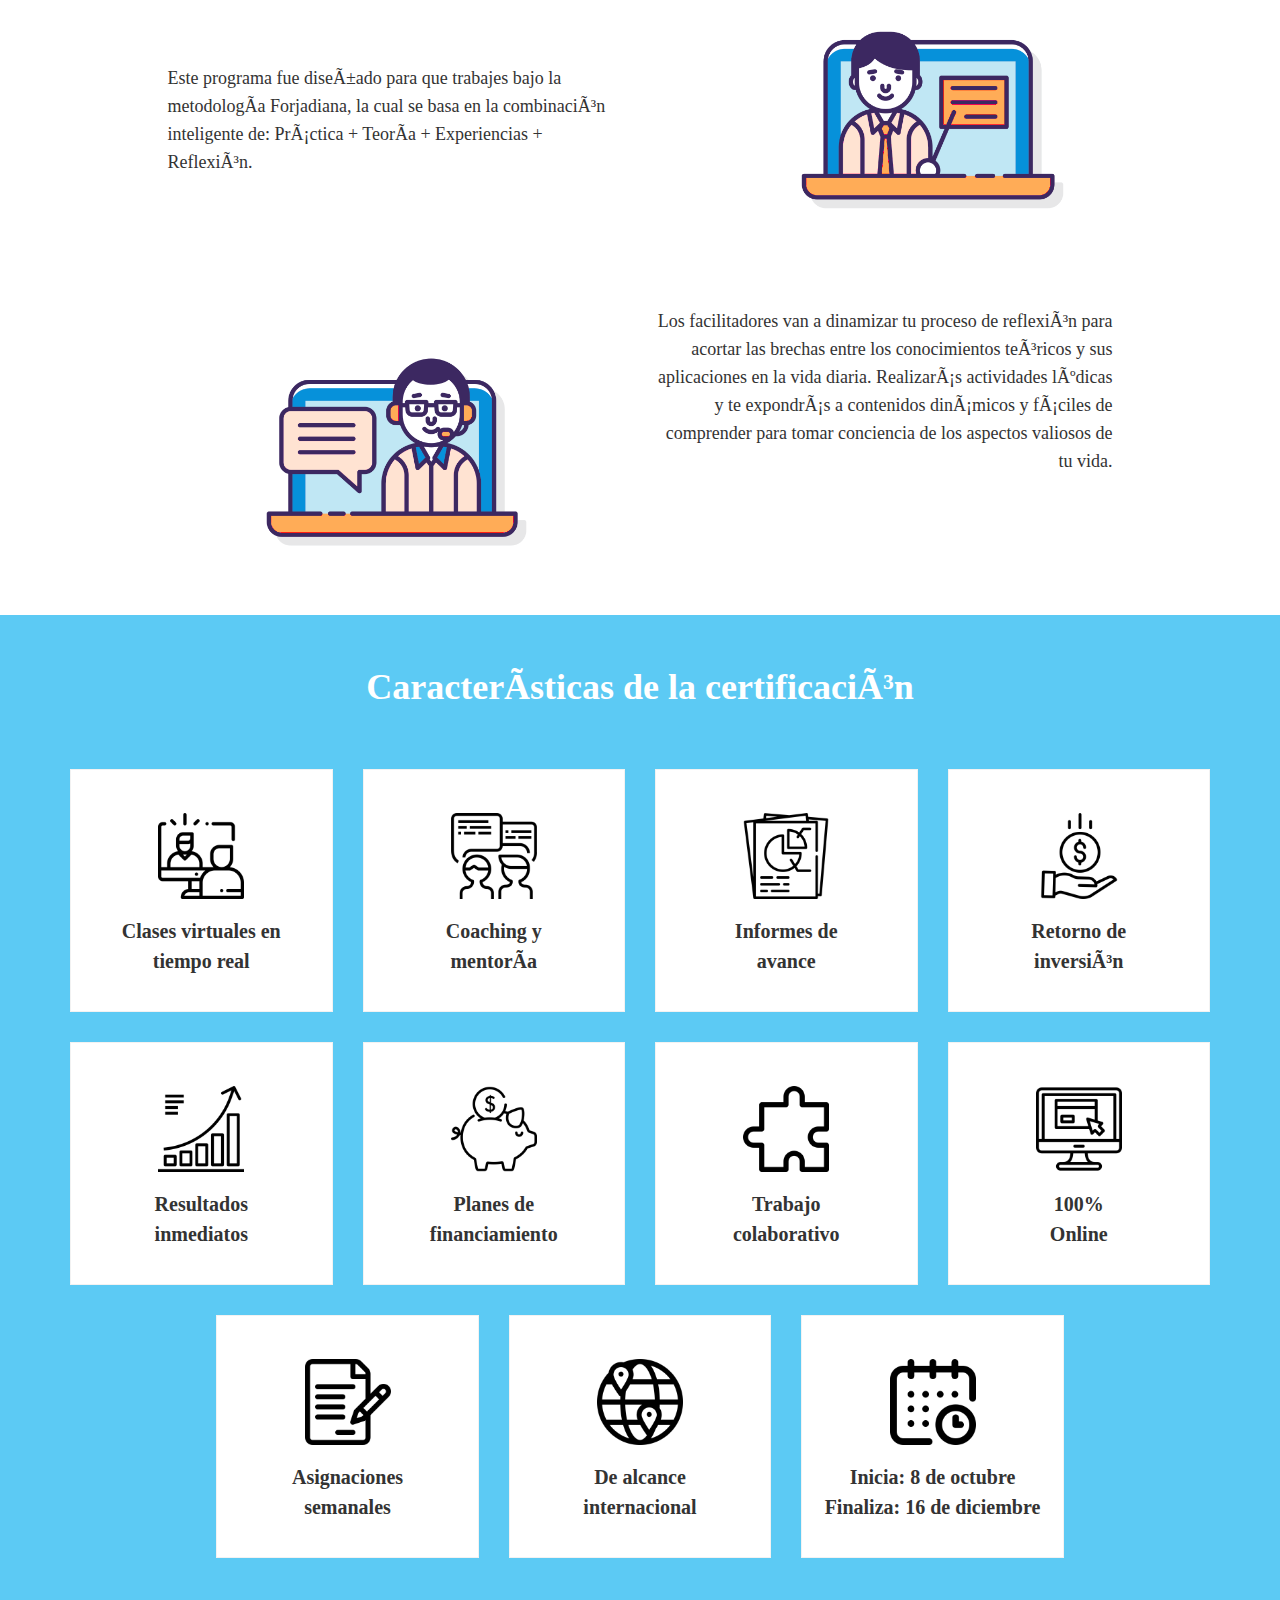
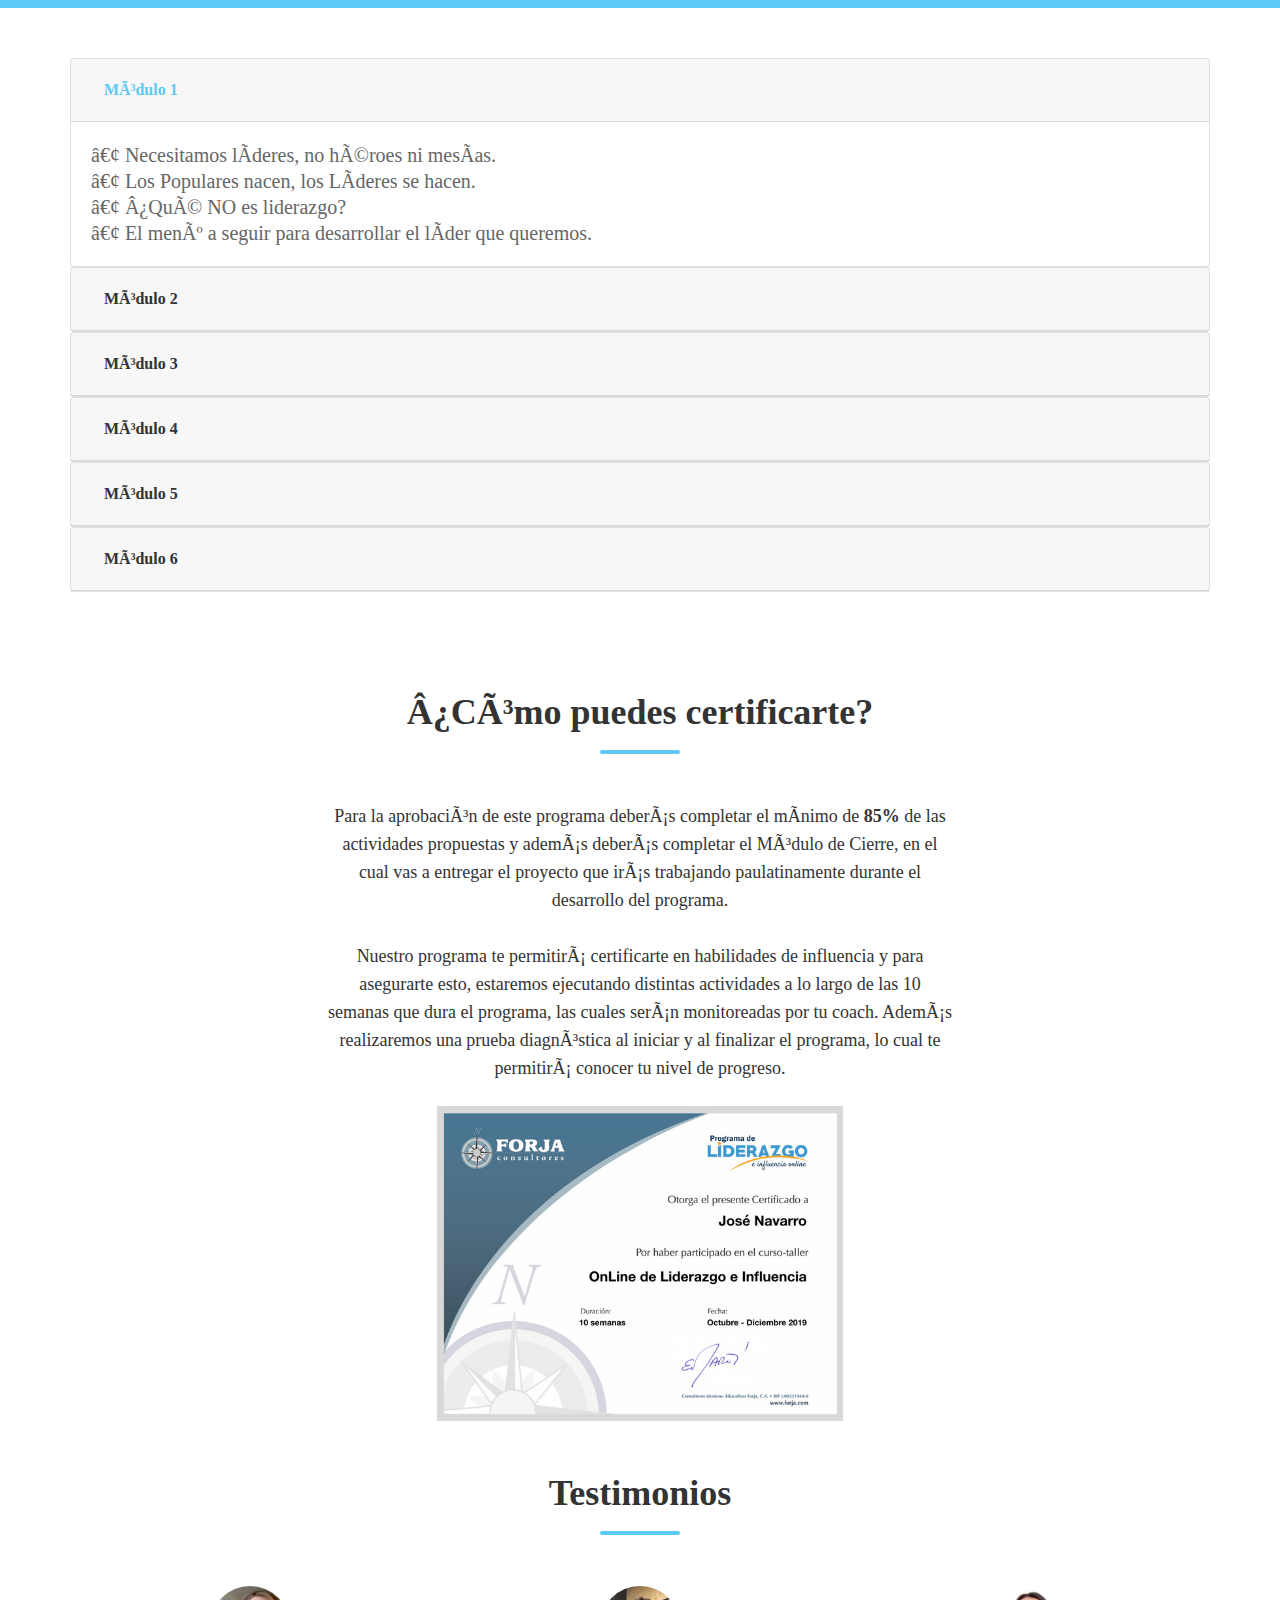
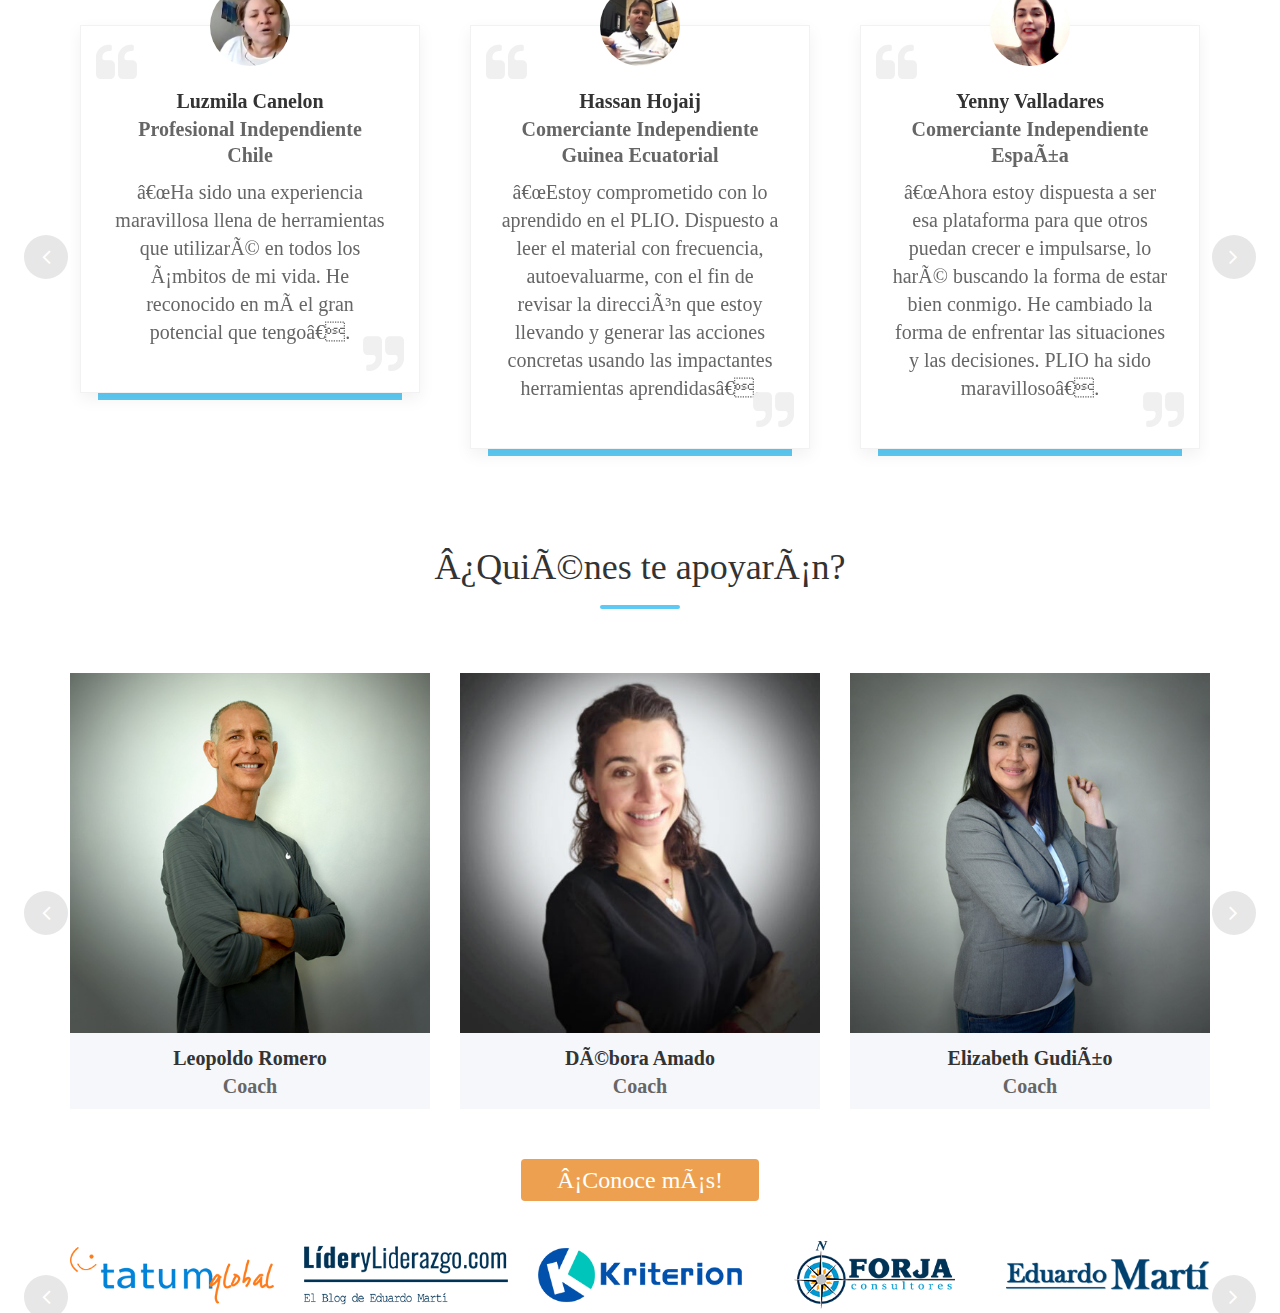
==== commit d280fcb3: "modulos 1-6 montados" ====
--- a/index.html
+++ b/index.html
@@ -398,6 +398,124 @@
             </div>
         </section>
     </div>
+
+    <!-- Main Content -->
+    <div class="main-content">
+        <!--======= Blog =======-->
+        <section class="terms-of-service overview-block-ptb">
+            <div class="container">
+                <div class="row">
+                    <div class="col-sm-12">
+                        <div id="accordion">
+  <div class="card">
+    <div class="card-header" id="headingOne">
+      <h5 class="mb-0">
+        <button class="btn btn-link" data-toggle="collapse" data-target="#collapseOne" aria-expanded="true" aria-controls="collapseOne">
+            Módulo 1
+        </button>
+      </h5>
+    </div>
+
+    <div id="collapseOne" class="collapse show" aria-labelledby="headingOne" data-parent="#accordion">
+      <div class="card-body">
+        • Necesitamos líderes, no héroes ni mesías.<br>
+        • Los Populares nacen, los Líderes se hacen.<br>
+        • ¿Qué NO es liderazgo?<br>
+        • El menú a seguir para desarrollar el líder que queremos.
+      </div>
+    </div>
+  </div>
+  <div class="card">
+    <div class="card-header" id="headingTwo">
+      <h5 class="mb-0">
+        <button class="btn btn-link collapsed" data-toggle="collapse" data-target="#collapseTwo" aria-expanded="false" aria-controls="collapseTwo">
+            Módulo 2
+        </button>
+      </h5>
+    </div>
+    <div id="collapseTwo" class="collapse" aria-labelledby="headingTwo" data-parent="#accordion">
+      <div class="card-body">
+        • El liderazgo de hoy. Creación del Voluntariado.<br>
+        • Se desarrolla el líder para que haga liderazgo.<br>
+        • Se puede ser Gerente sin ser líder. Se puede ser líder sin ser Gerente.
+      </div>
+    </div>
+  </div>
+  <div class="card">
+    <div class="card-header" id="headingThree">
+      <h5 class="mb-0">
+        <button class="btn btn-link collapsed" data-toggle="collapse" data-target="#collapseThree" aria-expanded="false" aria-controls="collapseThree">
+            Módulo 3
+        </button>
+      </h5>
+    </div>
+    <div id="collapseThree" class="collapse" aria-labelledby="headingThree" data-parent="#accordion">
+      <div class="card-body">
+        • Las 4 fuentes del entusiasmo en los líderes.<br>
+        • Propósito de Vida.<br>
+        • Sentido de Dirección.<br>
+        • El atributo más importante.<br>
+        • Transformar al otro.
+      </div>
+    </div>
+  </div>
+  <div class="card">
+    <div class="card-header" id="headingThreee">
+      <h5 class="mb-0">
+        <button class="btn btn-link collapsed" data-toggle="collapse" data-target="#collapseThreee" aria-expanded="false" aria-controls="collapseThree">
+            Módulo 4
+        </button>
+      </h5>
+    </div>
+    <div id="collapseThreee" class="collapse" aria-labelledby="headingThreee" data-parent="#accordion">
+      <div class="card-body">
+        • El Liderazgo se edifica a diario y se ejerce por momentos. Los cinco momentos.
+      </div>
+    </div>
+  </div>
+  <div class="card">
+    <div class="card-header" id="headingThreeee">
+      <h5 class="mb-0">
+        <button class="btn btn-link collapsed" data-toggle="collapse" data-target="#collapseThreeee" aria-expanded="false" aria-controls="collapseThree">
+            Módulo 5
+        </button>
+      </h5>
+    </div>
+    <div id="collapseThreeee" class="collapse" aria-labelledby="headingThreeee" data-parent="#accordion">
+      <div class="card-body">
+        • Las energías que mueven a la gente: Autoridad, Poder e Influencia.<br>
+        • Las 8 herramientas de influencia.
+      </div>
+    </div>
+  </div>
+  <div class="card">
+    <div class="card-header" id="headingThreeeee">
+      <h5 class="mb-0">
+        <button class="btn btn-link collapsed" data-toggle="collapse" data-target="#collapseThreeeee" aria-expanded="false" aria-controls="collapseThree">
+            Módulo 6
+        </button>
+      </h5>
+    </div>
+    <div id="collapseThreeeee" class="collapse" aria-labelledby="headingThreeeee" data-parent="#accordion">
+      <div class="card-body">
+        • El mensajero es más importante que el Mensaje.<br>
+        • Silencio y Soledad.<br>
+        • Proyecto de vida.<br>
+        • Madurez y la Humildad.<br>
+        • Vulnerabilidad.<br>
+        • Sensibilidad.<br>
+        • Humor.<br>
+        • No saber.<br>
+        • Conductas del camino.
+      </div>
+    </div>
+  </div>
+</div>
+                    </div>
+                </div>
+            </div>
+</section>
+
     <section>
         <div class="row justify-content-center text-center">
             <div class="col-lg-6">
@@ -545,7 +663,7 @@
                 </div>
                 <div class="item">
                     <div class="iq-team grey-bg">
-                        <div class="iq-team-img"> <img src="images/lino-garcia.jpg" class="img-fluid center-block" alt="#"> </div>
+                        <div class="iq-team-img"> <img src="images/lino-garcia.png" class="img-fluid center-block" alt="#"> </div>
                         <div class="iq-team-info text-center">
                             <h5 class="iq-font-black iq-tw-6">Lino García</h5> <span class="team-post iq-tw-5">Coach</span> </div>
                     </div>
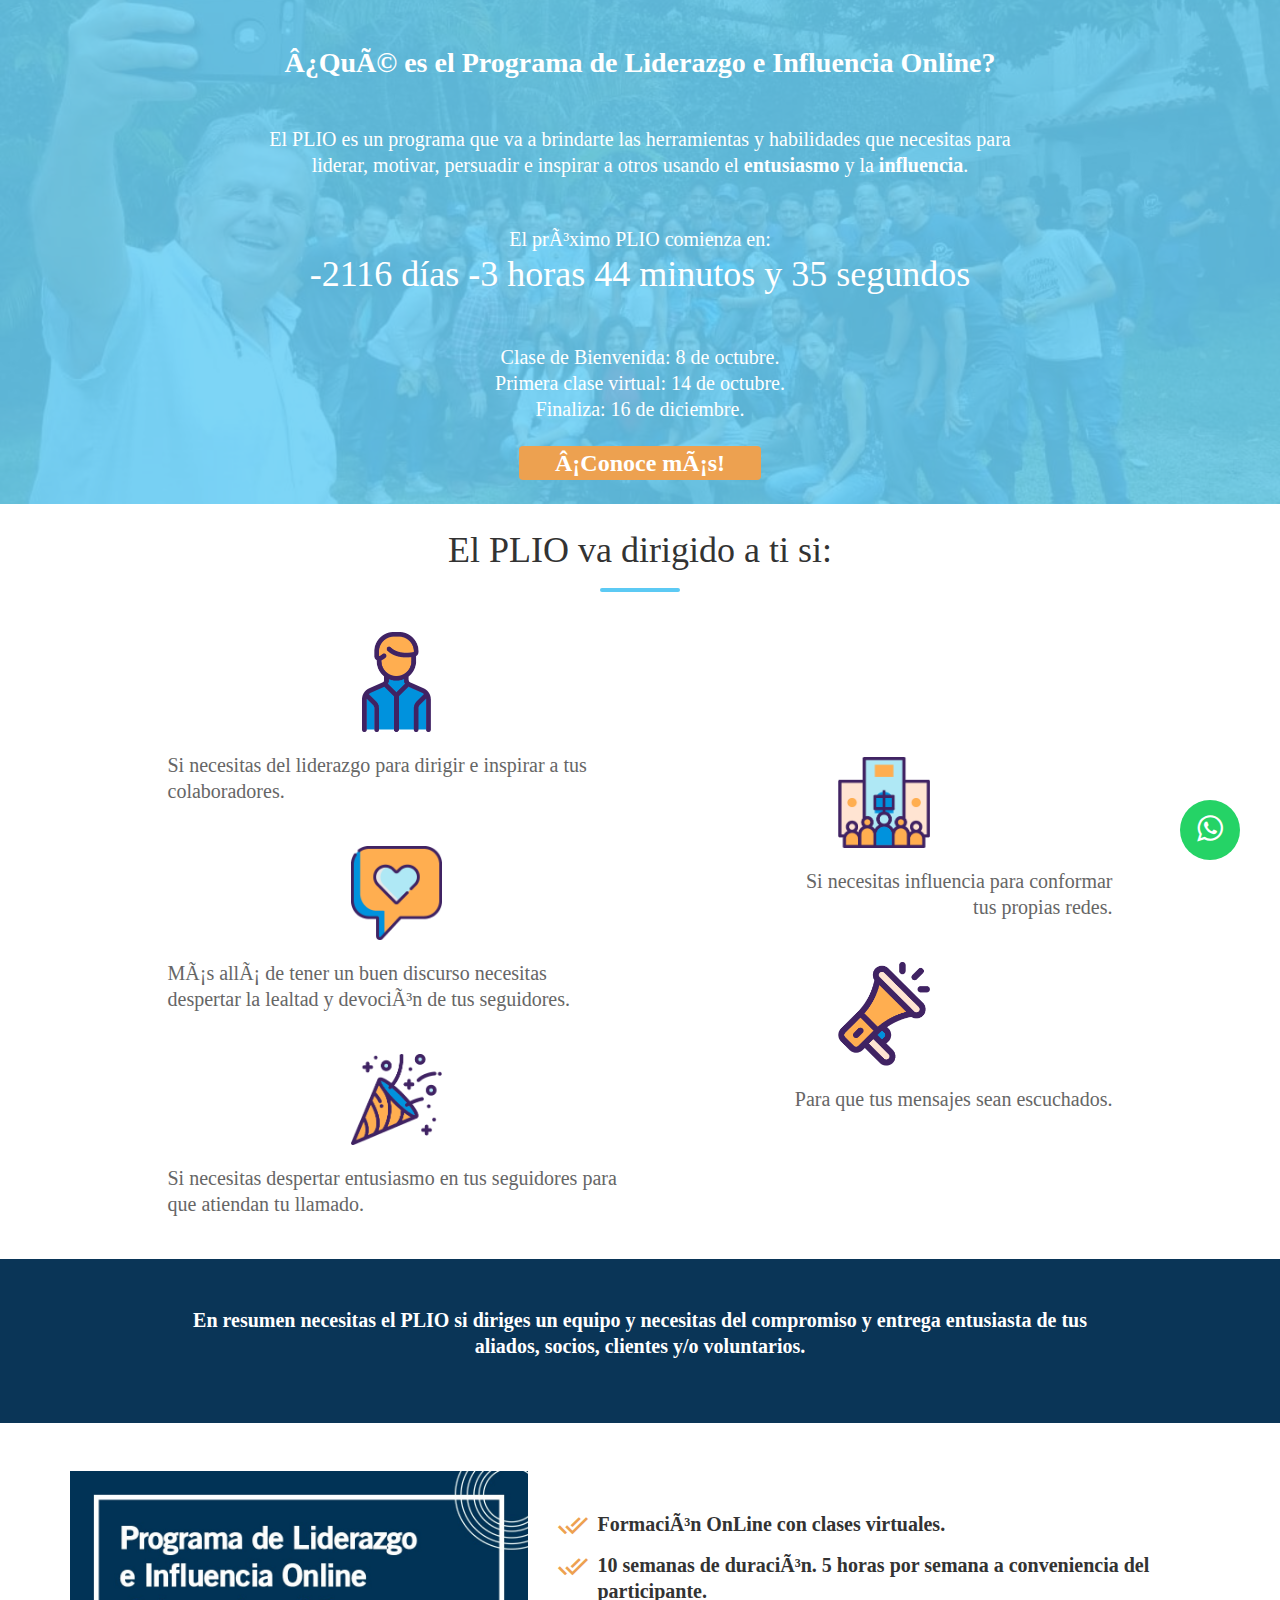
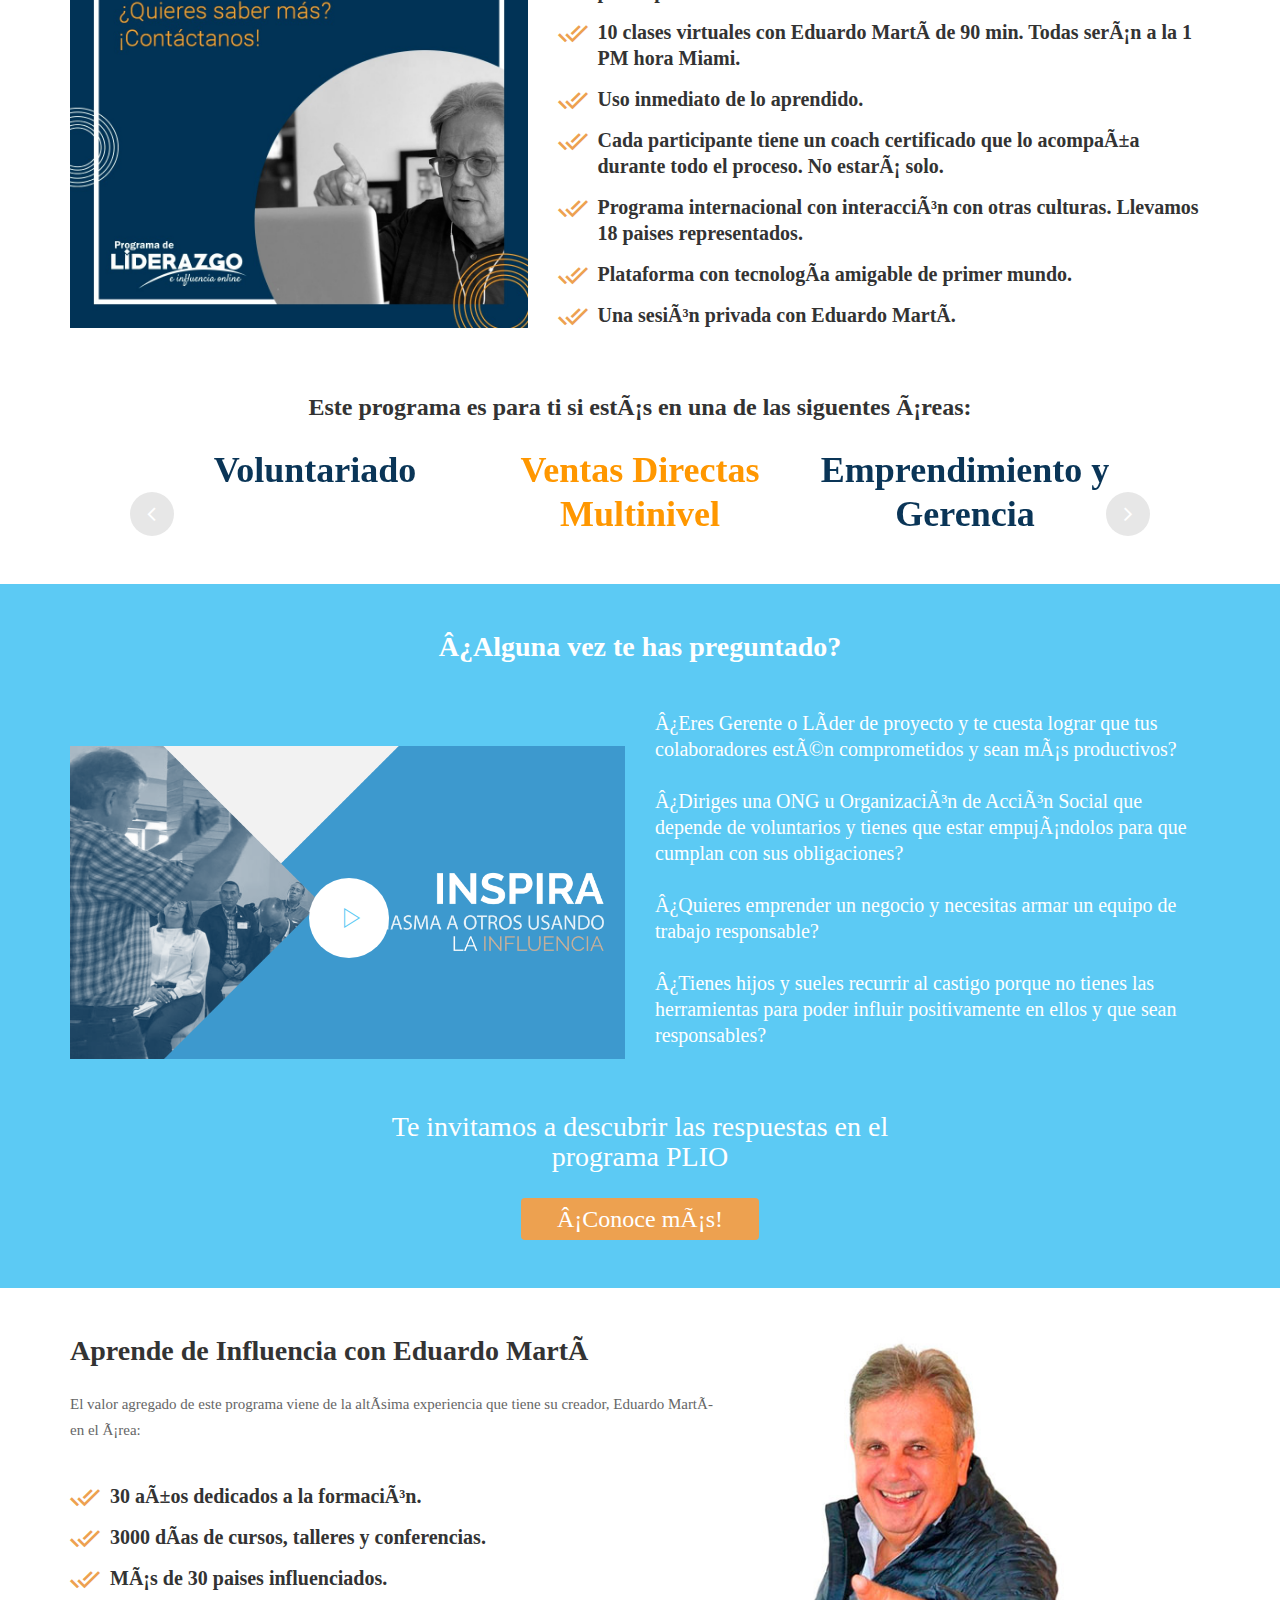
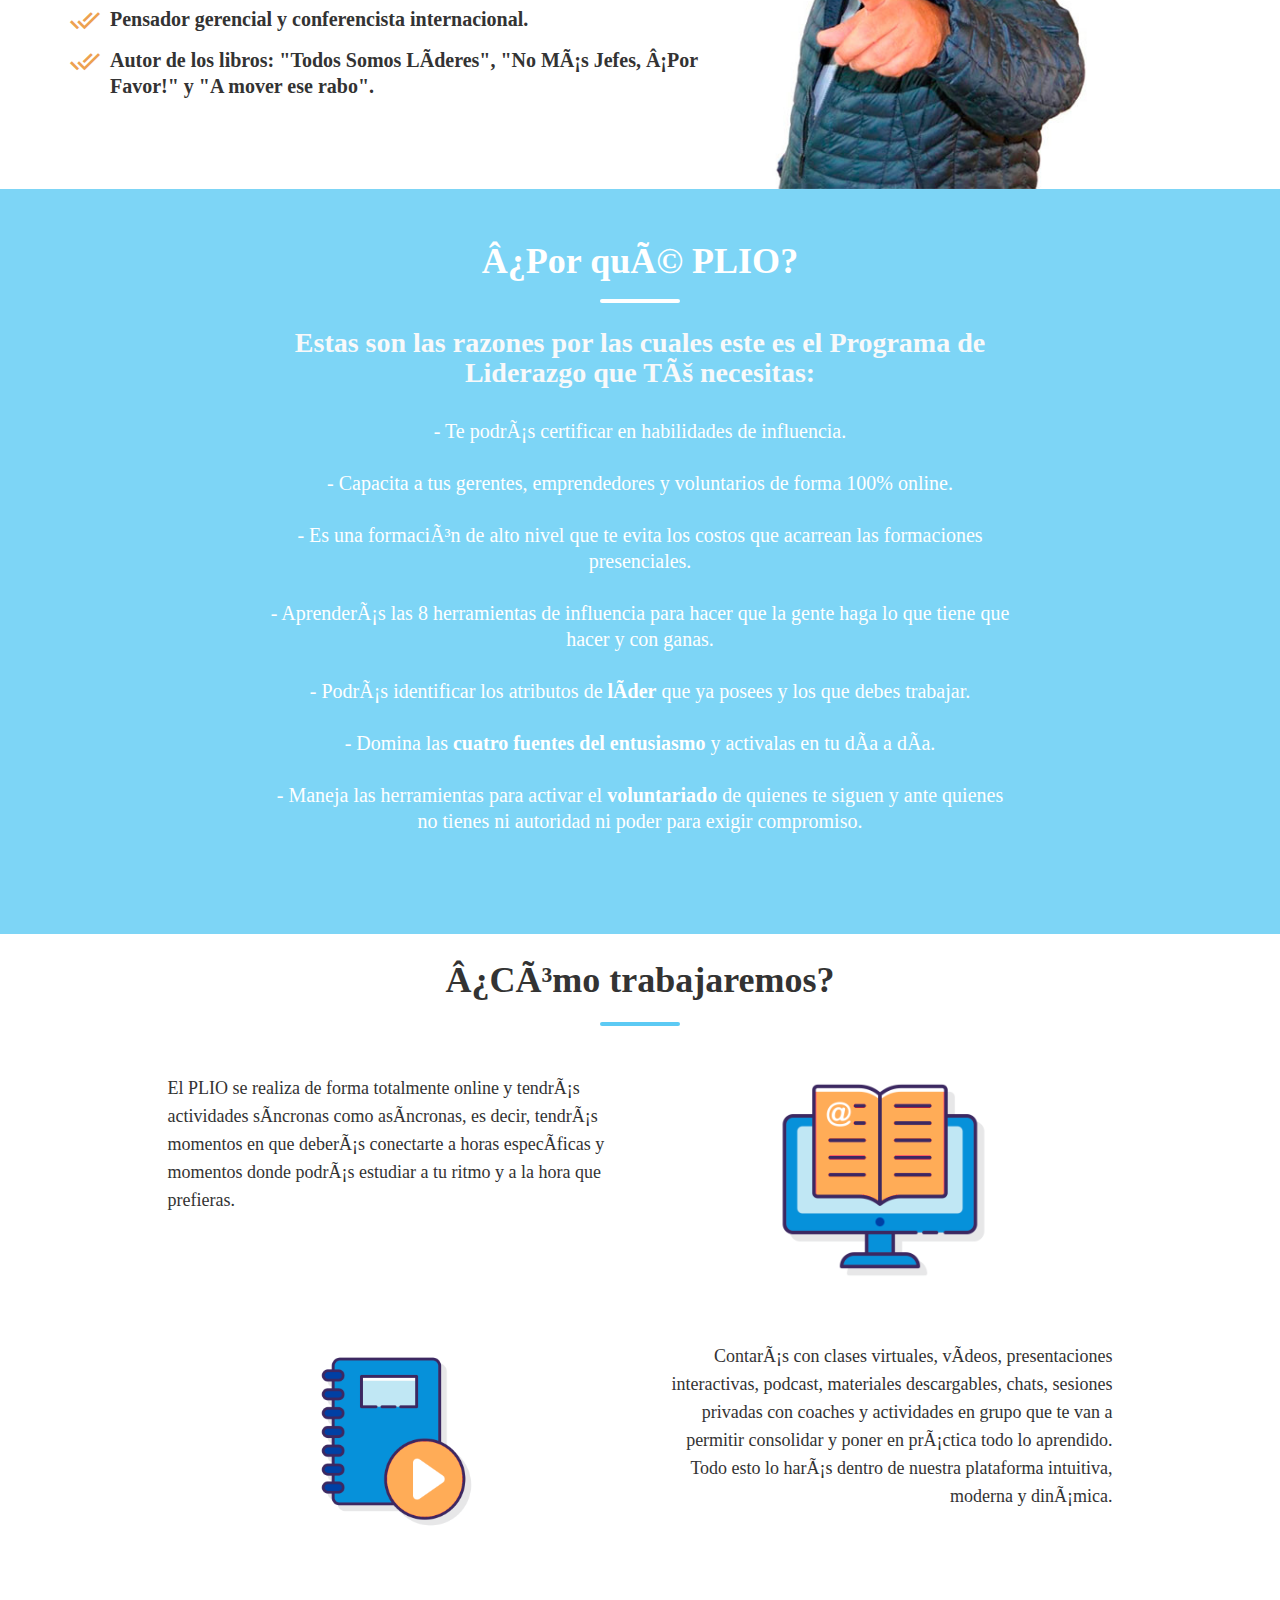
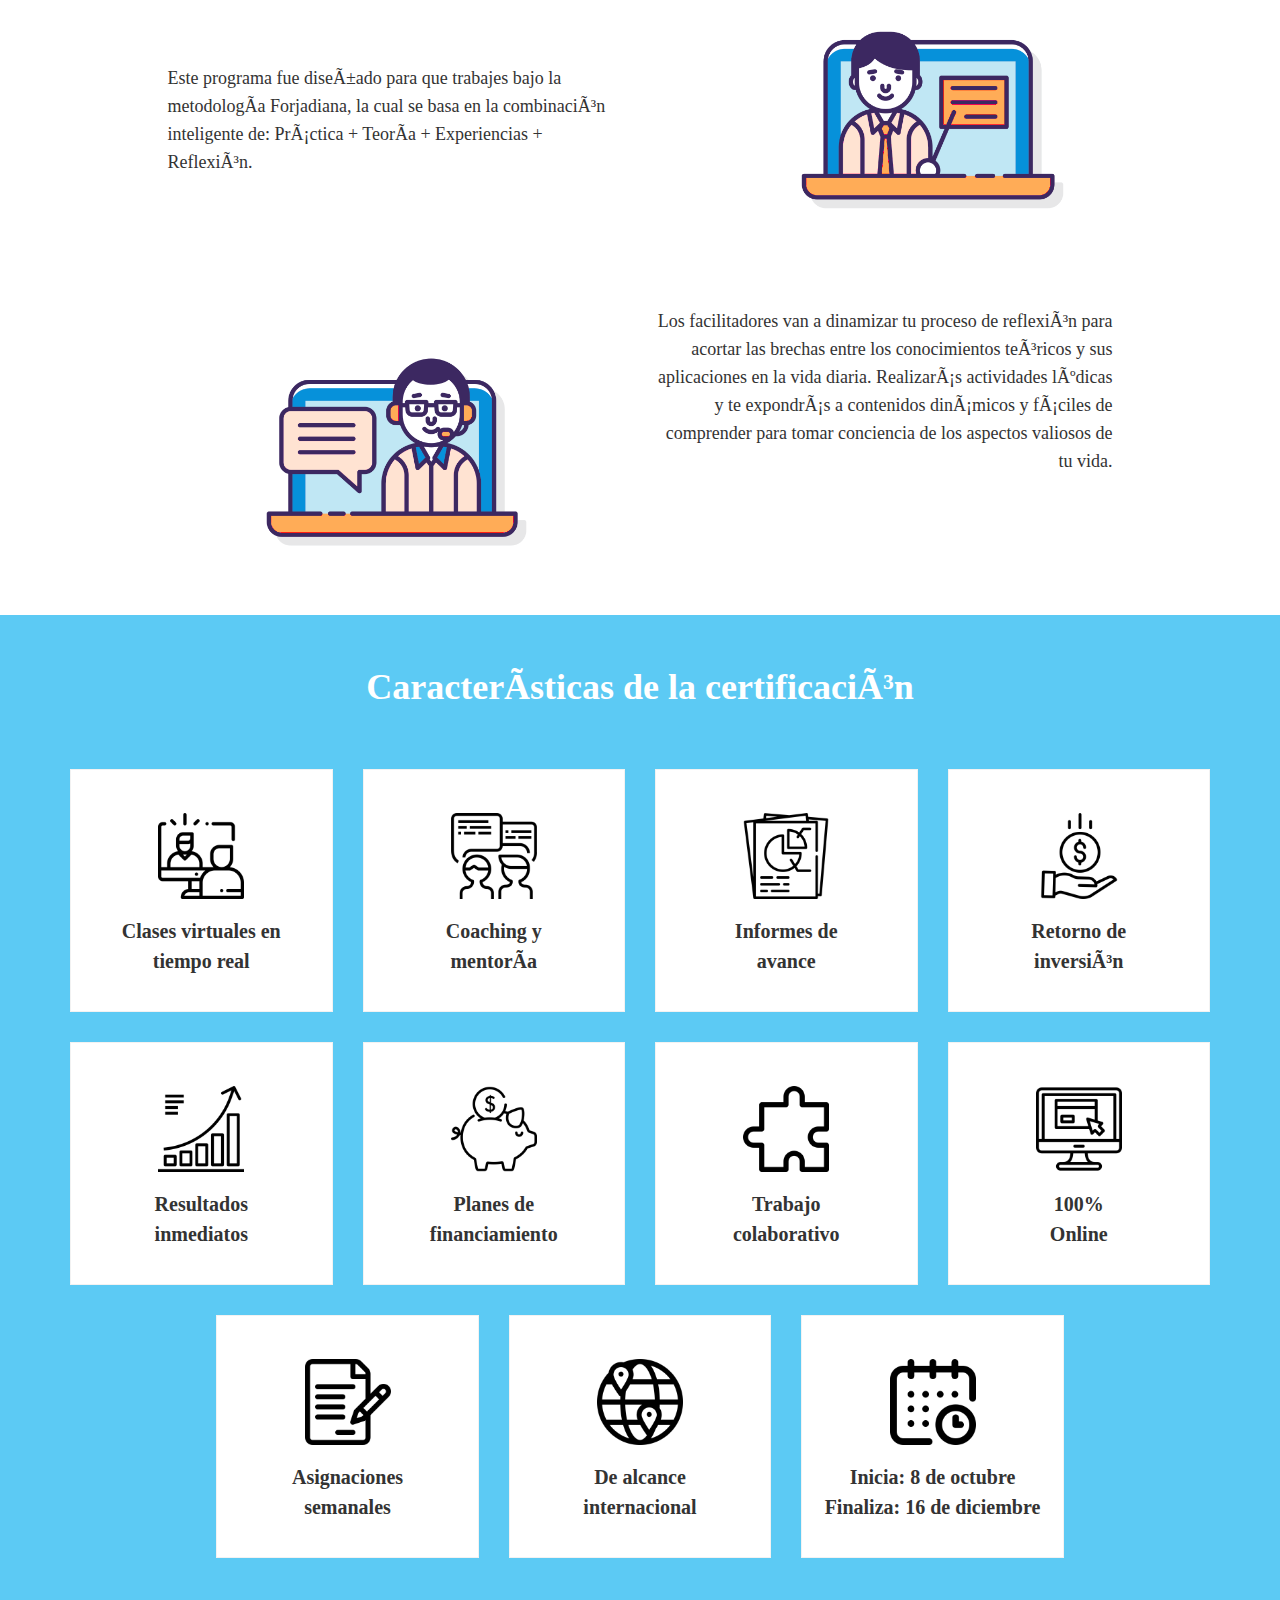
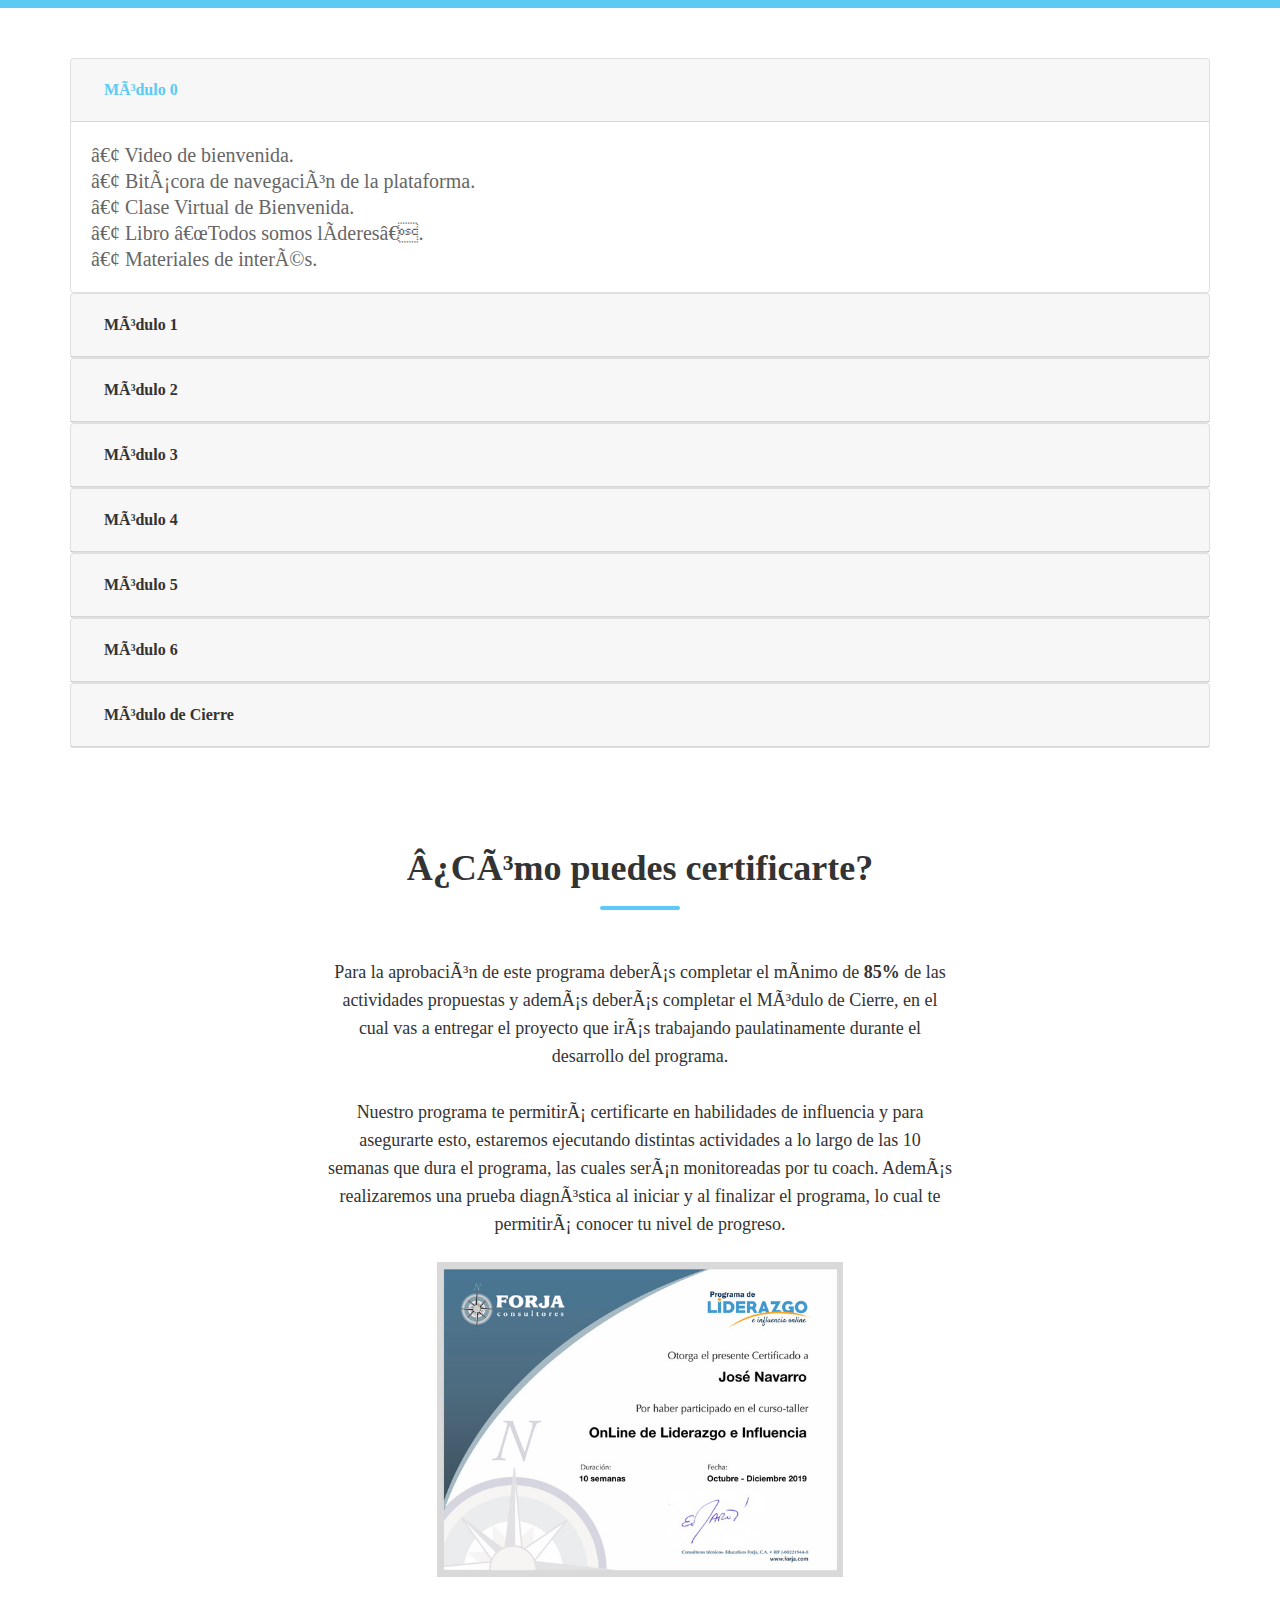
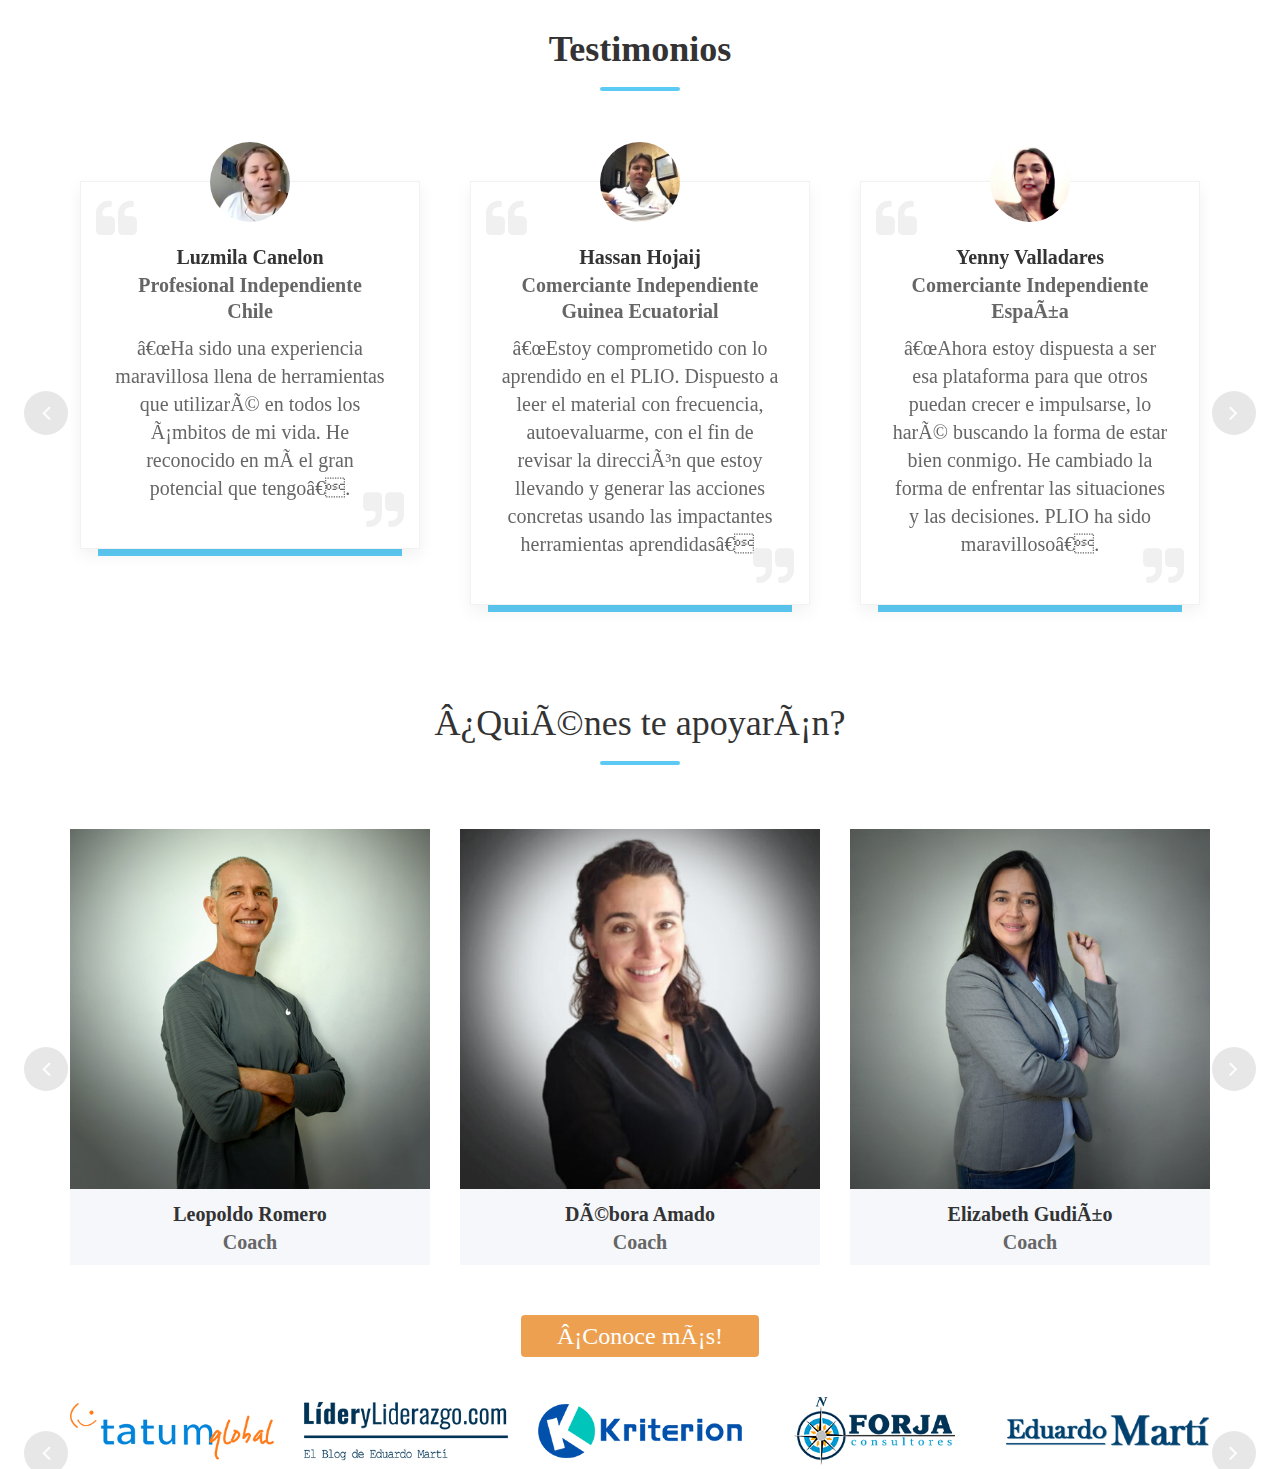
==== commit 1157df55: "subidos todos los modulos" ====
--- a/index.html
+++ b/index.html
@@ -411,12 +411,30 @@
     <div class="card-header" id="headingOne">
       <h5 class="mb-0">
         <button class="btn btn-link" data-toggle="collapse" data-target="#collapseOne" aria-expanded="true" aria-controls="collapseOne">
+            Módulo 0
+        </button>
+      </h5>
+    </div>
+
+    <div id="collapseOne" class="collapse show" aria-labelledby="headingOne" data-parent="#accordion">
+      <div class="card-body">
+        • Video de bienvenida.<br>
+        • Bitácora de navegación de la plataforma.<br>
+        • Clase Virtual de Bienvenida.<br>
+        • Libro “Todos somos líderes”.<br>
+        • Materiales de interés.
+      </div>
+    </div>
+  </div>
+  <div class="card">
+    <div class="card-header" id="headingTwo">
+      <h5 class="mb-0">
+        <button class="btn btn-link collapsed" data-toggle="collapse" data-target="#collapseTwo" aria-expanded="false" aria-controls="collapseTwo">
             Módulo 1
         </button>
       </h5>
     </div>
-
-    <div id="collapseOne" class="collapse show" aria-labelledby="headingOne" data-parent="#accordion">
+    <div id="collapseTwo" class="collapse" aria-labelledby="headingTwo" data-parent="#accordion">
       <div class="card-body">
         • Necesitamos líderes, no héroes ni mesías.<br>
         • Los Populares nacen, los Líderes se hacen.<br>
@@ -426,14 +444,14 @@
     </div>
   </div>
   <div class="card">
-    <div class="card-header" id="headingTwo">
+    <div class="card-header" id="headingThree">
       <h5 class="mb-0">
-        <button class="btn btn-link collapsed" data-toggle="collapse" data-target="#collapseTwo" aria-expanded="false" aria-controls="collapseTwo">
+        <button class="btn btn-link collapsed" data-toggle="collapse" data-target="#collapseThree" aria-expanded="false" aria-controls="collapseThree">
             Módulo 2
         </button>
       </h5>
     </div>
-    <div id="collapseTwo" class="collapse" aria-labelledby="headingTwo" data-parent="#accordion">
+    <div id="collapseThree" class="collapse" aria-labelledby="headingThree" data-parent="#accordion">
       <div class="card-body">
         • El liderazgo de hoy. Creación del Voluntariado.<br>
         • Se desarrolla el líder para que haga liderazgo.<br>
@@ -442,14 +460,14 @@
     </div>
   </div>
   <div class="card">
-    <div class="card-header" id="headingThree">
+    <div class="card-header" id="headingThreee">
       <h5 class="mb-0">
-        <button class="btn btn-link collapsed" data-toggle="collapse" data-target="#collapseThree" aria-expanded="false" aria-controls="collapseThree">
+        <button class="btn btn-link collapsed" data-toggle="collapse" data-target="#collapseThreee" aria-expanded="false" aria-controls="collapseThree">
             Módulo 3
         </button>
       </h5>
     </div>
-    <div id="collapseThree" class="collapse" aria-labelledby="headingThree" data-parent="#accordion">
+    <div id="collapseThreee" class="collapse" aria-labelledby="headingThreee" data-parent="#accordion">
       <div class="card-body">
         • Las 4 fuentes del entusiasmo en los líderes.<br>
         • Propósito de Vida.<br>
@@ -460,31 +478,16 @@
     </div>
   </div>
   <div class="card">
-    <div class="card-header" id="headingThreee">
+    <div class="card-header" id="headingThreeee">
       <h5 class="mb-0">
-        <button class="btn btn-link collapsed" data-toggle="collapse" data-target="#collapseThreee" aria-expanded="false" aria-controls="collapseThree">
+        <button class="btn btn-link collapsed" data-toggle="collapse" data-target="#collapseThreeee" aria-expanded="false" aria-controls="collapseThree">
             Módulo 4
         </button>
       </h5>
     </div>
-    <div id="collapseThreee" class="collapse" aria-labelledby="headingThreee" data-parent="#accordion">
+    <div id="collapseThreeee" class="collapse" aria-labelledby="headingThreeee" data-parent="#accordion">
       <div class="card-body">
         • El Liderazgo se edifica a diario y se ejerce por momentos. Los cinco momentos.
-      </div>
-    </div>
-  </div>
-  <div class="card">
-    <div class="card-header" id="headingThreeee">
-      <h5 class="mb-0">
-        <button class="btn btn-link collapsed" data-toggle="collapse" data-target="#collapseThreeee" aria-expanded="false" aria-controls="collapseThree">
-            Módulo 5
-        </button>
-      </h5>
-    </div>
-    <div id="collapseThreeee" class="collapse" aria-labelledby="headingThreeee" data-parent="#accordion">
-      <div class="card-body">
-        • Las energías que mueven a la gente: Autoridad, Poder e Influencia.<br>
-        • Las 8 herramientas de influencia.
       </div>
     </div>
   </div>
@@ -492,11 +495,27 @@
     <div class="card-header" id="headingThreeeee">
       <h5 class="mb-0">
         <button class="btn btn-link collapsed" data-toggle="collapse" data-target="#collapseThreeeee" aria-expanded="false" aria-controls="collapseThree">
+            Módulo 5
+        </button>
+      </h5>
+    </div>
+    <div id="collapseThreeeee" class="collapse" aria-labelledby="headingThreeeee" data-parent="#accordion">
+      <div class="card-body">
+        • Las energías que mueven a la gente: Autoridad, Poder e Influencia.<br>
+        • Las 8 herramientas de influencia.
+      </div>
+    </div>
+  </div>
+
+  <div class="card">
+    <div class="card-header" id="headingThreeeeeee">
+      <h5 class="mb-0">
+        <button class="btn btn-link collapsed" data-toggle="collapse" data-target="#collapseThreeeeeee" aria-expanded="false" aria-controls="collapseThreeeeeee">
             Módulo 6
         </button>
       </h5>
     </div>
-    <div id="collapseThreeeee" class="collapse" aria-labelledby="headingThreeeee" data-parent="#accordion">
+    <div id="collapseThreeeeeee" class="collapse" aria-labelledby="headingThreeeeeee" data-parent="#accordion">
       <div class="card-body">
         • El mensajero es más importante que el Mensaje.<br>
         • Silencio y Soledad.<br>
@@ -510,6 +529,22 @@
       </div>
     </div>
   </div>
+
+  <div class="card">
+    <div class="card-header" id="headingThreeeeeeeee">
+      <h5 class="mb-0">
+        <button class="btn btn-link collapsed" data-toggle="collapse" data-target="#collapseThreeeeeeeee" aria-expanded="false" aria-controls="collapseThreeeeeeeee">
+            Módulo de Cierre
+        </button>
+      </h5>
+    </div>
+    <div id="collapseThreeeeeeeee" class="collapse" aria-labelledby="headingThreeeeeeeee" data-parent="#accordion">
+      <div class="card-body">
+        • Entrega del proyecto final del Programa.
+      </div>
+    </div>
+  </div>
+
 </div>
                     </div>
                 </div>
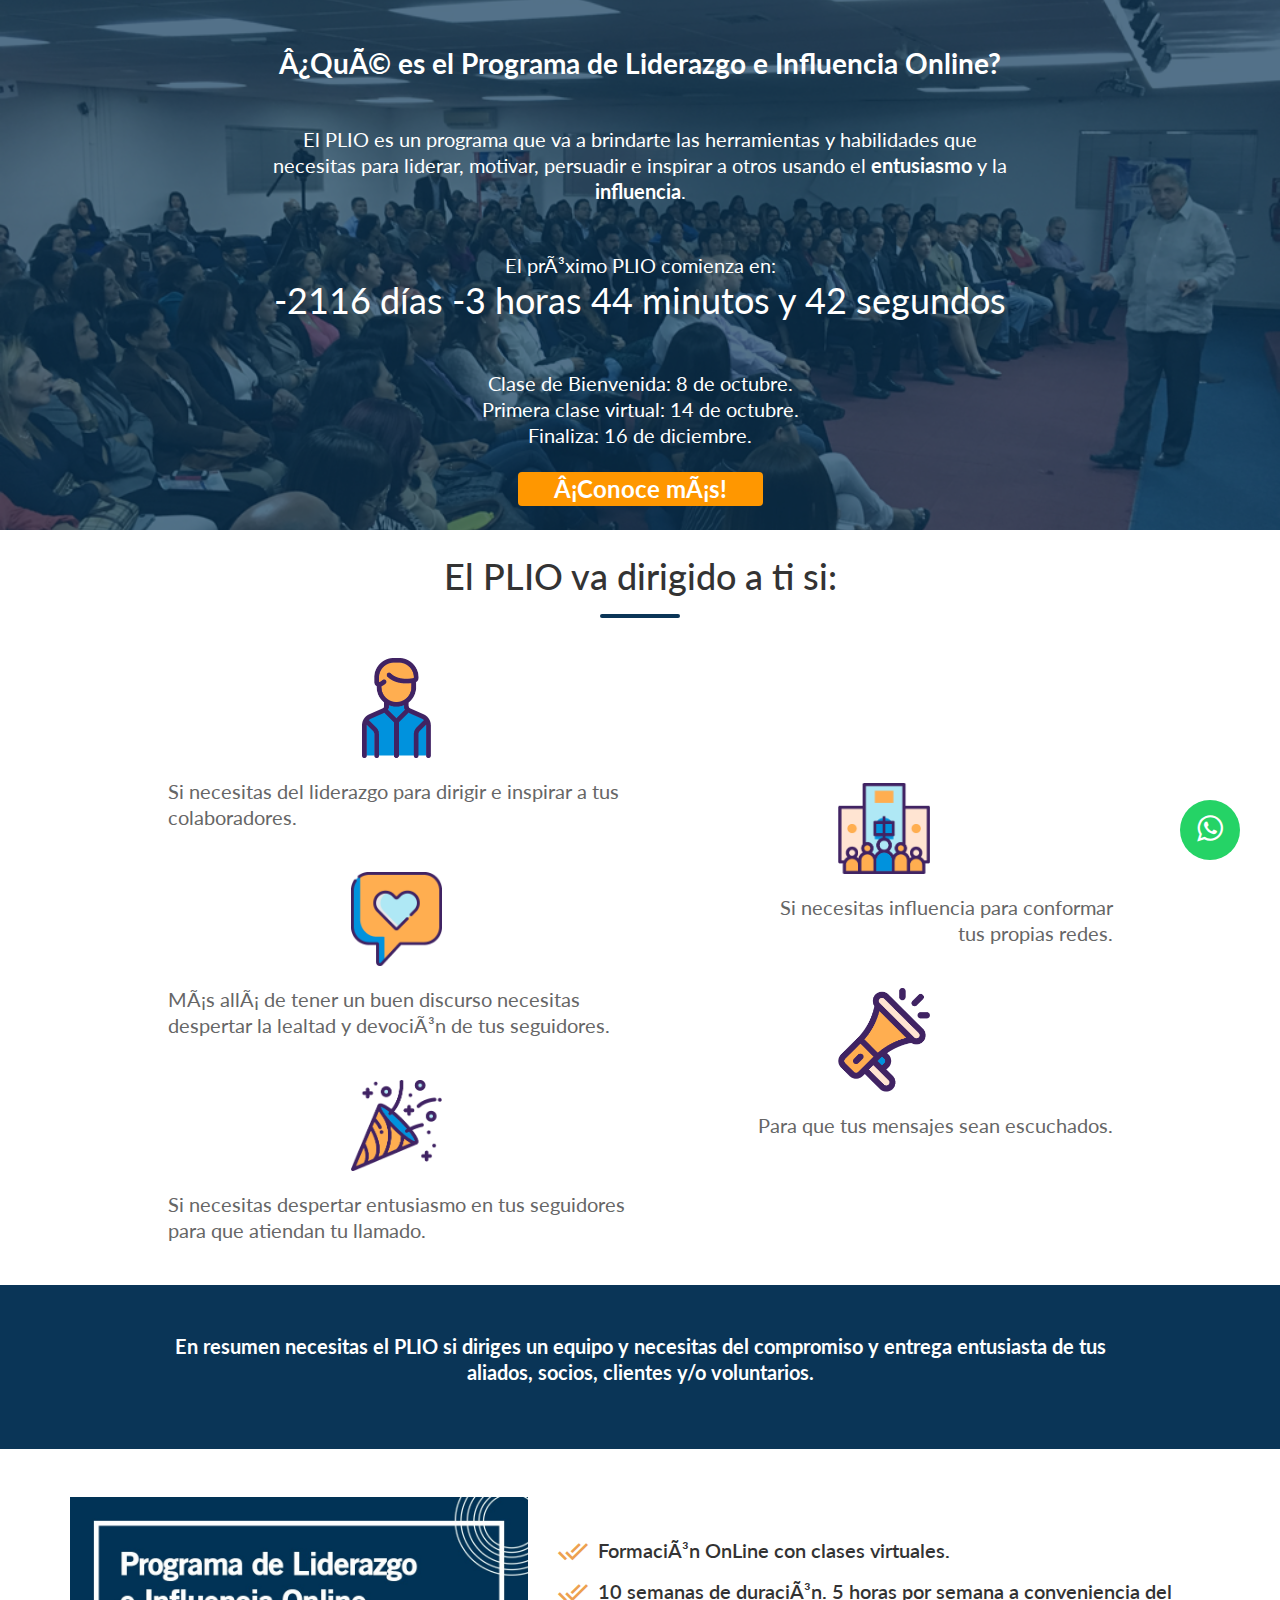
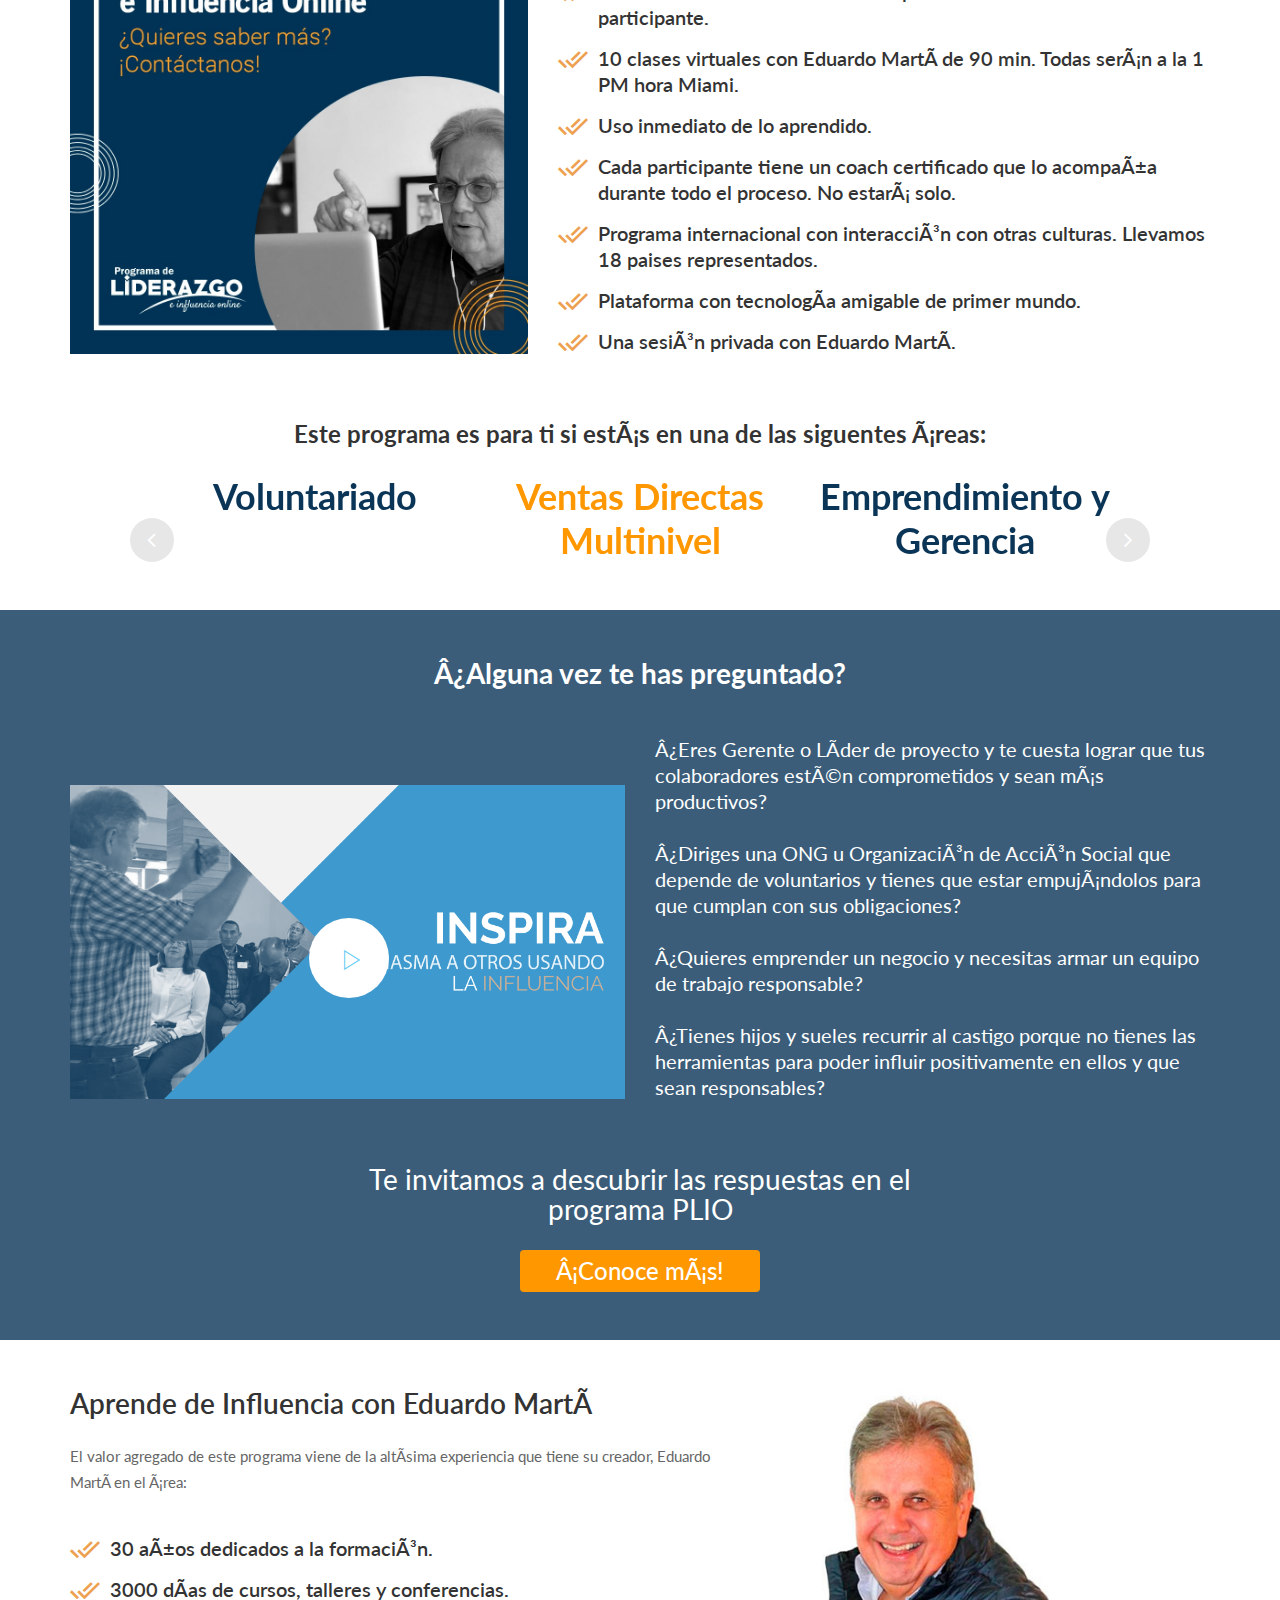
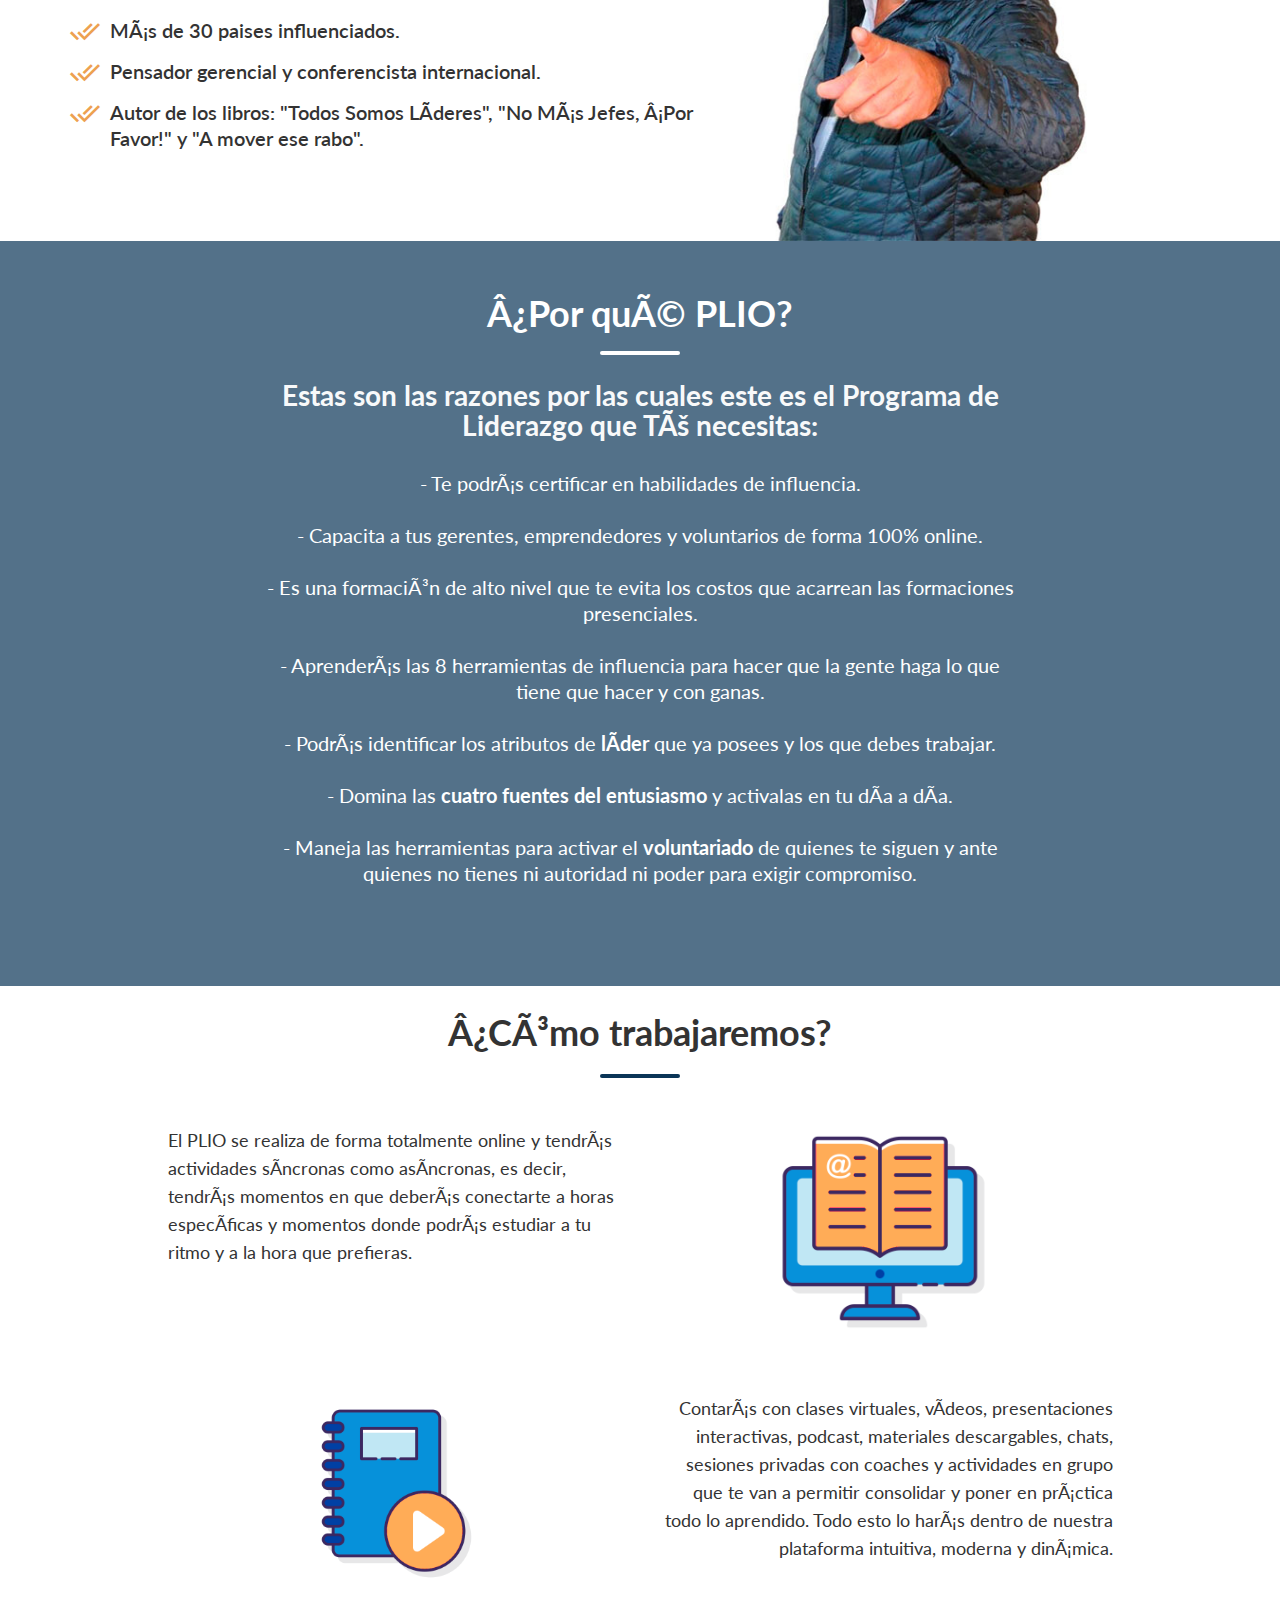
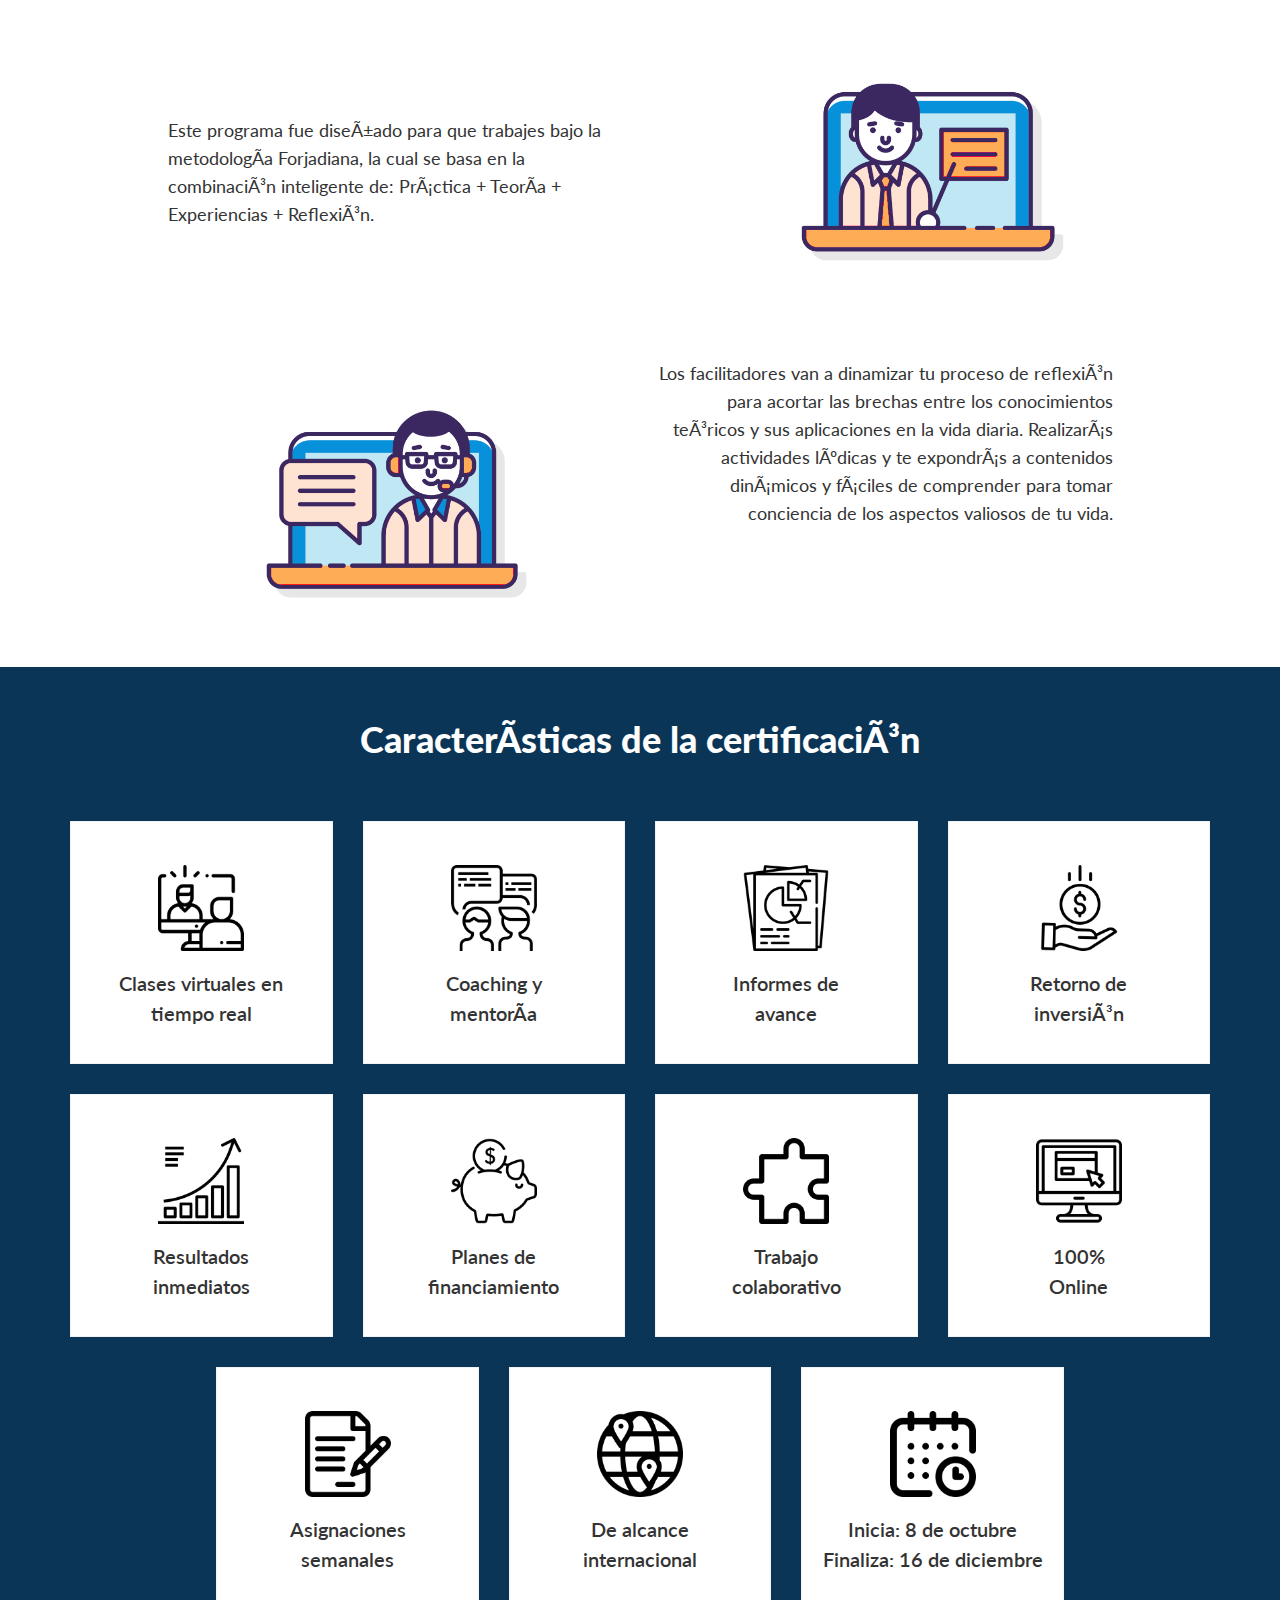
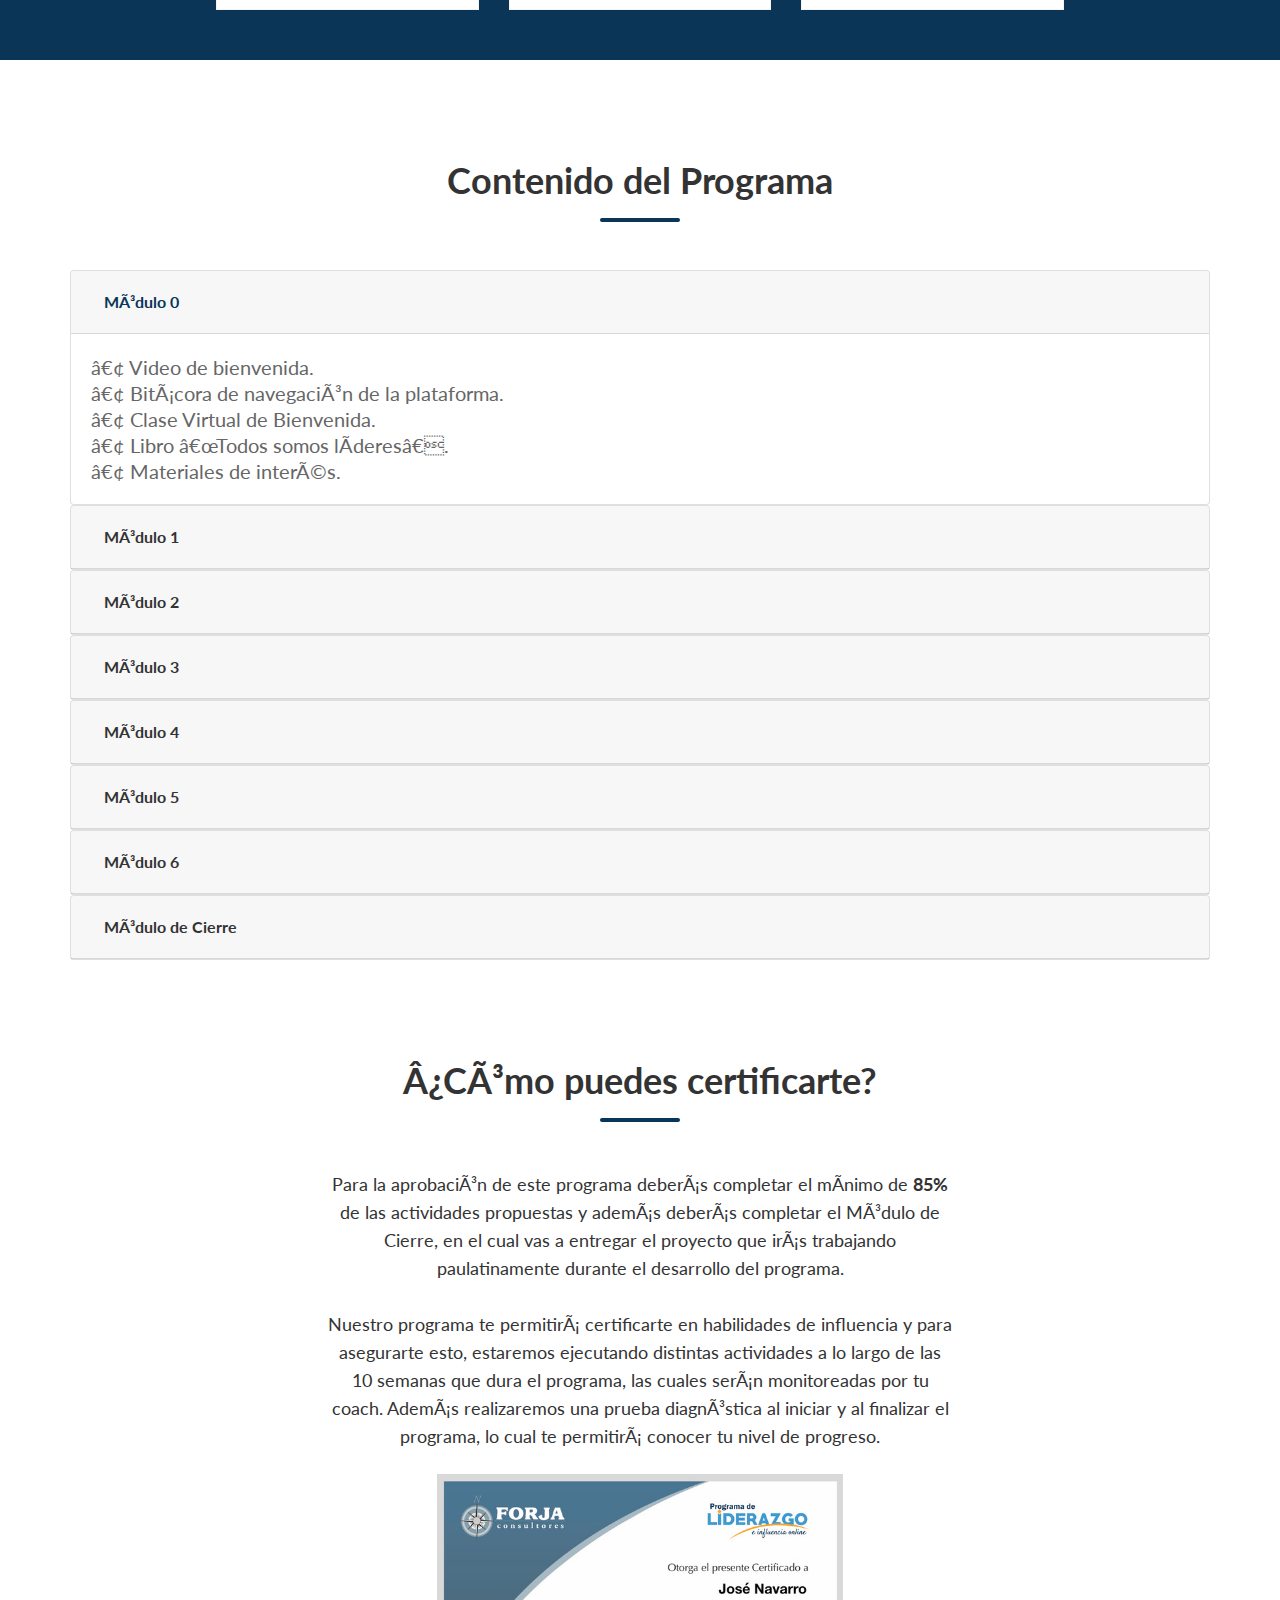
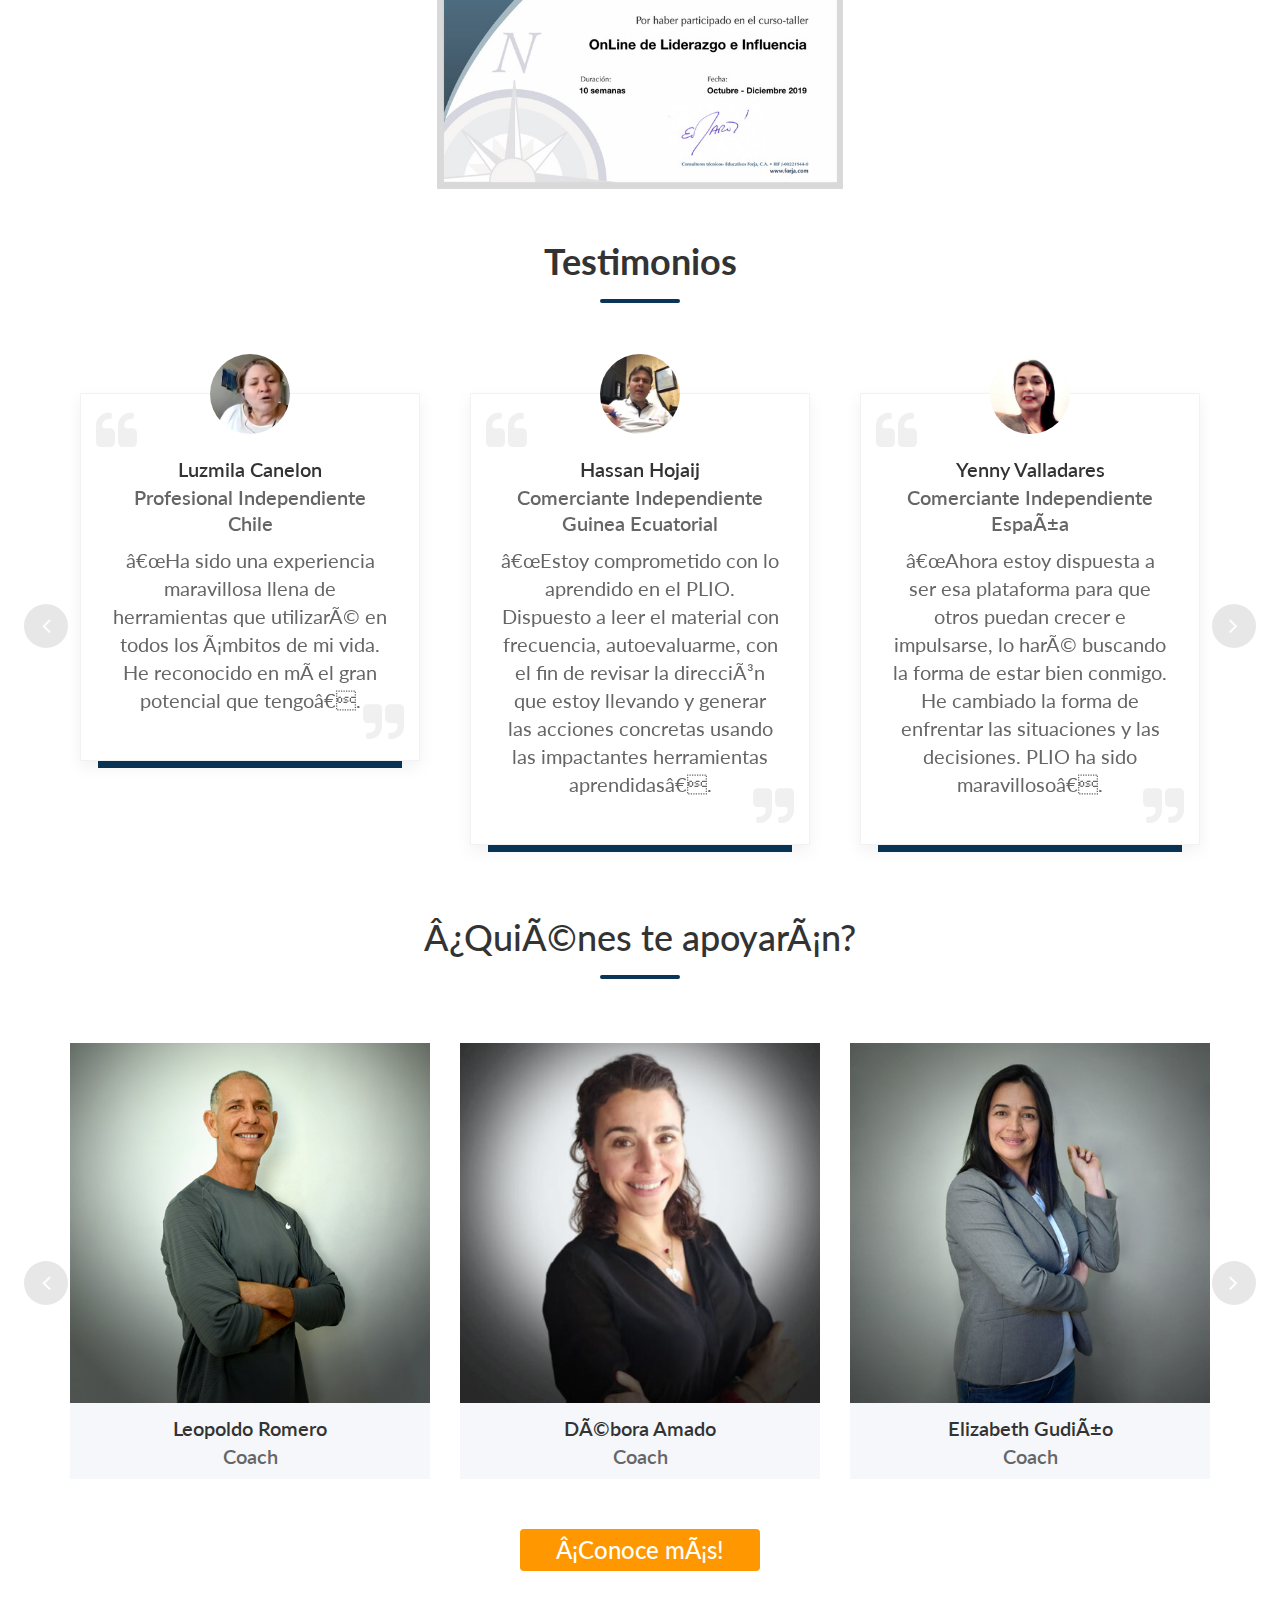
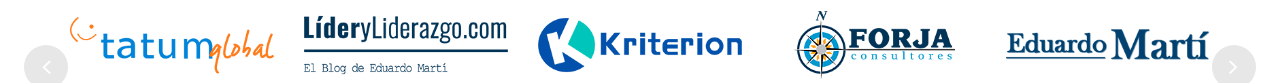
==== commit f96593aa: "titulo y cambio de color en Modulos" ====
--- a/index.html
+++ b/index.html
@@ -404,6 +404,12 @@
         <!--======= Blog =======-->
         <section class="terms-of-service overview-block-ptb">
             <div class="container">
+                <div class="row justify-content-center text-center">
+                    <div class="col-lg-6">
+                        <div class="heading-title">
+                            <h3 class="title iq-tw-7 my-5">Contenido del Programa</h3> </div>
+                    </div>
+                </div>
                 <div class="row">
                     <div class="col-sm-12">
                         <div id="accordion">
--- a/css/style.css
+++ b/css/style.css
@@ -158,7 +158,7 @@
 
 .bg-transparent-blue{
 
-    background: rgba(92,202,244,0.8);
+    background: rgba(10,53,87,0.7);
 
 }
 
@@ -202,7 +202,8 @@
 
 body {
 
-    font-family: 'Poppins';
+    font-family: 'Lato', sans-serif !important;
+
 
     font-weight: normal;
 
@@ -288,7 +289,8 @@
 
 h6 {
 
-    font-family: 'Poppins';
+  font-family: 'Lato', sans-serif;
+
 
     font-weight: normal;
 
@@ -1698,7 +1700,8 @@
 
     background: #5CCAF4;
 
-    font-family: 'Poppins';
+    font-family: 'Lato', sans-serif;
+
 
     display: inline-block;
 
@@ -1729,7 +1732,7 @@
 .button.bt-white {
 
     color: #fff;
-    font-family: 'Poppins';
+    font-family: 'Lato', sans-serif;
     background: #EDA150;
     border-radius: 30px;
 
@@ -1742,7 +1745,7 @@
 .button.bt-white:focus {
 
     color: #ffffff;
-    font-family: 'Poppins';
+    font-family: 'Lato', sans-serif;
     background: #333333;
 
 }
@@ -1793,27 +1796,180 @@
 
 .button.bt-orange {
 
+    color: #ffffff;
+
+    background: #FF9700;
+
+    font-size: 1.5rem;
+
+}
+
+
+
+.button.bt-orange:hover {
+
+    background-color: #F7A62C;
+
+}
+
+
+
+/* Butten blue shadow */
+
+.button-blue-shadow {
+
     color: #fff;
 
-    background: #EDA150;
-
-    font-size: 1.5rem;
-
-}
-
-
-
-.button.bt-orange:hover {
-
-    background-color: #333;
-
-}
-
-
-
-/* Butten blue shadow */
-
-.button-blue-shadow {
+    cursor: pointer;
+
+    padding: 12px 36px;
+
+    font-weight: 500;
+
+    font-size: 16px;
+
+    border: none;
+
+    position: relative;
+
+    background: #4ac3f3;
+
+    font-family: 'Lato', sans-serif;
+
+
+    display: inline-block;
+
+    -webkit-border-radius: 4px;
+
+    -moz-border-radius: 4px;
+
+    border-radius: 4px;
+
+    -webkit-box-shadow: 0px 20px 70px -16px rgba(74, 195, 243, 1);
+
+    -moz-box-shadow: 0px 20px 70px -16px rgba(74, 195, 243, 1);
+
+    box-shadow: 0px 20px 70px -16px rgba(74, 195, 243, 1);
+
+}
+
+
+
+.button-blue-shadow:hover,
+
+.button-blue-shadow:focus {
+
+    color: #ffffff;
+
+    background: #333333;
+
+}
+
+
+
+/* Butten white shadow */
+
+.button-white-shadow {
+
+    color: #4ac3f3;
+
+    cursor: pointer;
+
+    padding: 12px 36px;
+
+    font-weight: 500;
+
+    font-size: 16px;
+
+    border: none;
+
+    position: relative;
+
+    background: #ffffff;
+
+    font-family: 'Lato', sans-serif;
+
+
+    display: inline-block;
+
+    -webkit-border-radius: 4px;
+
+    -moz-border-radius: 4px;
+
+    border-radius: 4px;
+
+    -webkit-box-shadow: 0px 20px 70px -16px rgba(74, 195, 243, 1);
+
+    -moz-box-shadow: 0px 20px 70px -16px rgba(74, 195, 243, 1);
+
+    box-shadow: 0px 20px 70px -16px rgba(74, 195, 243, 1);
+
+}
+
+
+
+.button-white-shadow:hover,
+
+.button-white-shadow:focus {
+
+    color: #ffffff;
+
+    background: #333333;
+
+}
+
+
+
+/* Butten Line */
+
+.button-line {
+
+    color: #4ac3f3;
+
+    cursor: pointer;
+
+    padding: 10px 36px;
+
+    font-weight: 500;
+
+    font-size: 16px;
+
+    border: 2px solid #4ac3f3;
+
+    position: relative;
+
+    background: #ffffff;
+
+    font-family: 'Lato', sans-serif;
+
+
+    display: inline-block;
+
+    -webkit-border-radius: 4px;
+
+    -moz-border-radius: 4px;
+
+    border-radius: 4px;
+
+}
+
+
+
+.button-line:hover,
+
+.button-line:focus {
+
+    color: #ffffff;
+
+    background: #4ac3f3;
+
+}
+
+
+
+/* Butten Line white*/
+
+.button-line-white {
 
     color: #fff;
 
@@ -1825,3093 +1981,2946 @@
 
     font-size: 16px;
 
-    border: none;
+    border: 2px solid #fff;
 
     position: relative;
 
+    background: transparent;
+
+    font-family: 'Lato', sans-serif;
+
+
+    display: inline-block;
+
+    -webkit-border-radius: 4px;
+
+    -moz-border-radius: 4px;
+
+    border-radius: 4px;
+
+}
+
+
+
+.button-line-white:hover,
+
+.button-line-white:focus {
+
+    color: #333;
+
+    border: 2px solid #333;
+
+}
+
+
+
+/* Butten Line shadow */
+
+.button-line-shadow {
+
+    color: #4ac3f3;
+
+    cursor: pointer;
+
+    padding: 10px 36px;
+
+    font-weight: 500;
+
+    font-size: 16px;
+
+    border: 2px solid #4ac3f3;
+
+    position: relative;
+
+    background: none;
+
+    font-family: 'Lato', sans-serif;
+
+
+    display: inline-block;
+
+    -webkit-border-radius: 4px;
+
+    -moz-border-radius: 4px;
+
+    border-radius: 4px;
+
+    -webkit-box-shadow: 0px 20px 70px -16px rgba(74, 195, 243, 1);
+
+    -moz-box-shadow: 0px 20px 70px -16px rgba(74, 195, 243, 1);
+
+    box-shadow: 0px 20px 70px -16px rgba(74, 195, 243, 1);
+
+}
+
+
+
+.button-line-shadow:hover,
+
+.button-line-shadow:focus {
+
+    color: #ffffff;
+
     background: #4ac3f3;
 
-    font-family: 'Poppins';
+}
+
+
+
+/*---------------------------------------------------------------------
+
+                    Page Section Margin Padding 
+
+---------------------------------------------------------------------*/
+
+
+
+/*----------------
+
+Section padding 
+
+----------------*/
+
+
+
+.overview-block-ptb {
+
+    padding: 50px 0;
+
+}
+
+
+
+.overview-block-pt {
+
+    padding: 100px 0 0;
+
+}
+
+
+
+.overview-block-pb {
+
+    padding: 0 0 100px;
+
+}
+
+
+
+/*----------------
+
+Padding All 
+
+----------------*/
+
+.iq-pall {
+
+    padding: 0px;
+
+}
+
+
+
+.iq-pall-10 {
+
+    padding: 10px;
+
+}
+
+
+
+.iq-pall-15 {
+
+    padding: 15px;
+
+}
+
+
+
+.iq-pall-20 {
+
+    padding: 20px;
+
+}
+
+
+
+.iq-pall-25 {
+
+    padding: 25px;
+
+}
+
+
+
+.iq-pall-30 {
+
+    padding: 30px;
+
+}
+
+
+
+.iq-pall-40 {
+
+    padding: 40px;
+
+}
+
+
+
+.iq-pall-50 {
+
+    padding: 50px;
+
+}
+
+
+
+.iq-pall-60 {
+
+    padding: 60px;
+
+}
+
+
+
+.iq-pall-70 {
+
+    padding: 70px;
+
+}
+
+
+
+.iq-pall-80 {
+
+    padding: 80px;
+
+}
+
+
+
+.iq-pall-90 {
+
+    padding: 90px;
+
+}
+
+
+
+.iq-pall-100 {
+
+    padding: 100px;
+
+}
+
+
+
+/*----------------
+
+Padding Top and Bottom 
+
+----------------*/
+
+.iq-ptb-0 {
+
+    padding: 0;
+
+}
+
+
+
+.iq-ptb-10 {
+
+    padding: 10px 0;
+
+}
+
+
+
+.iq-ptb-15 {
+
+    padding: 15px 0;
+
+}
+
+
+
+.iq-ptb-20 {
+
+    padding: 20px 0;
+
+}
+
+
+
+.iq-ptb-25 {
+
+    padding: 25px 0;
+
+}
+
+
+
+.iq-ptb-30 {
+
+    padding: 30px 0;
+
+}
+
+
+
+.iq-ptb-40 {
+
+    padding: 40px 0;
+
+}
+
+
+
+.iq-ptb-50 {
+
+    padding: 50px 0;
+
+}
+
+
+
+.iq-ptb-60 {
+
+    padding: 60px 0;
+
+}
+
+
+
+.iq-ptb-70 {
+
+    padding: 70px 0;
+
+}
+
+
+
+.iq-ptb-80 {
+
+    padding: 80px 0;
+
+}
+
+
+
+.iq-ptb-90 {
+
+    padding: 90px 0;
+
+}
+
+
+
+.iq-ptb-100 {
+
+    padding: 100px 0;
+
+}
+
+
+
+/*----------------
+
+Padding Left and right 
+
+----------------*/
+
+.iq-plr-0 {
+
+    padding: 0;
+
+}
+
+
+
+.iq-plr-10 {
+
+    padding: 0 10px;
+
+}
+
+
+
+.iq-plr-15 {
+
+    padding: 0 15px;
+
+}
+
+
+
+.iq-plr-20 {
+
+    padding: 0 20px;
+
+}
+
+
+
+.iq-plr-25 {
+
+    padding: 0 25px;
+
+}
+
+
+
+.iq-plr-30 {
+
+    padding: 0 30px;
+
+}
+
+
+
+.iq-plr-40 {
+
+    padding: 0 40px;
+
+}
+
+
+
+.iq-plr-50 {
+
+    padding: 0 50px;
+
+}
+
+
+
+.iq-plr-60 {
+
+    padding: 0 60px;
+
+}
+
+
+
+.iq-plr-70 {
+
+    padding: 0 70px;
+
+}
+
+
+
+.iq-plr-80 {
+
+    padding: 0 80px;
+
+}
+
+
+
+.iq-plr-90 {
+
+    padding: 0 90px;
+
+}
+
+
+
+.iq-plr-100 {
+
+    padding: 0 100px;
+
+}
+
+
+
+/*----------------
+
+Padding top 
+
+----------------*/
+
+.iq-pt-0 {
+
+    padding-top: 0px;
+
+}
+
+
+
+.iq-pt-10 {
+
+    padding-top: 10px;
+
+}
+
+
+
+.iq-pt-15 {
+
+    padding-top: 15px;
+
+}
+
+
+
+.iq-pt-20 {
+
+    padding-top: 20px;
+
+}
+
+
+
+.iq-pt-25 {
+
+    padding-top: 25px;
+
+}
+
+
+
+.iq-pt-30 {
+
+    padding-top: 30px;
+
+}
+
+
+
+.iq-pt-40 .iq-pt-50 {
+
+    padding-top: 50px;
+
+}
+
+
+
+.iq-pt-60 {
+
+    padding-top: 60px;
+
+}
+
+
+
+.iq-pt-70 {
+
+    padding-top: 70px;
+
+}
+
+
+
+.iq-pt-80 {
+
+    padding-top: 80px;
+
+}
+
+
+
+.iq-pt-90 {
+
+    padding-top: 90px;
+
+}
+
+
+
+.iq-pt-100 {
+
+    padding-top: 100px;
+
+}
+
+
+
+/*----------------
+
+Padding Bottom 
+
+----------------*/
+
+.iq-pb-0 {
+
+    padding-bottom: 0px;
+
+}
+
+
+
+.iq-pb-10 {
+
+    padding-bottom: 10px;
+
+}
+
+
+
+.iq-pb-15 {
+
+    padding-bottom: 15px;
+
+}
+
+
+
+.iq-pb-20 {
+
+    padding-bottom: 20px;
+
+}
+
+
+
+.iq-pb-25 {
+
+    padding-bottom: 25px;
+
+}
+
+
+
+.iq-pb-30 {
+
+    padding-bottom: 30px;
+
+}
+
+
+
+.iq-pb-40 {
+
+    padding-bottom: 40px;
+
+}
+
+
+
+.iq-pb-50 {
+
+    padding-bottom: 50px;
+
+}
+
+
+
+.iq-pb-60 {
+
+    padding-bottom: 60px;
+
+}
+
+
+
+.iq-pb-70 {
+
+    padding-bottom: 70px;
+
+}
+
+
+
+.iq-pb-80 {
+
+    padding-bottom: 80px;
+
+}
+
+
+
+.iq-pb-90 {
+
+    padding-bottom: 90px;
+
+}
+
+
+
+.iq-pb-100 {
+
+    padding-bottom: 100px;
+
+}
+
+
+
+/*----------------
+
+Padding Left 
+
+----------------*/
+
+.iq-pl-0 {
+
+    padding-left: 0;
+
+}
+
+
+
+.iq-pl-10 {
+
+    padding-left: 10px;
+
+}
+
+
+
+.iq-pl-15 {
+
+    padding-left: 15px;
+
+}
+
+
+
+.iq-pl-20 {
+
+    padding-left: 20px;
+
+}
+
+
+
+.iq-pl-25 {
+
+    padding-left: 25px;
+
+}
+
+
+
+.iq-pl-30 {
+
+    padding-left: 30px;
+
+}
+
+
+
+.iq-pl-40 {
+
+    padding-left: 40px;
+
+}
+
+
+
+.iq-pl-50 {
+
+    padding-left: 50px;
+
+}
+
+
+
+.iq-pl-60 {
+
+    padding-left: 60px;
+
+}
+
+
+
+.iq-pl-70 {
+
+    padding-left: 70px;
+
+}
+
+
+
+.iq-pl-80 {
+
+    padding-left: 80px;
+
+}
+
+
+
+.iq-pl-90 {
+
+    padding-left: 90px;
+
+}
+
+
+
+.iq-pl-100 {
+
+    padding-left: 100px;
+
+}
+
+
+
+/*----------------
+
+Padding Right 
+
+----------------*/
+
+.iq-pr-0 {
+
+    padding-right: 0px;
+
+}
+
+
+
+.iq-pr-10 {
+
+    padding-right: 10px;
+
+}
+
+
+
+.iq-pr-15 {
+
+    padding-right: 15px;
+
+}
+
+
+
+.iq-pr-20 {
+
+    padding-right: 20px;
+
+}
+
+
+
+.iq-pr-25 {
+
+    padding-right: 25px;
+
+}
+
+
+
+.iq-pr-30 {
+
+    padding-right: 30px;
+
+}
+
+
+
+.iq-pr-40 {
+
+    padding-right: 40px;
+
+}
+
+
+
+.iq-pr-50 {
+
+    padding-right: 50px;
+
+}
+
+
+
+.iq-pr-60 {
+
+    padding-right: 60px;
+
+}
+
+
+
+.iq-pr-70 {
+
+    padding-right: 70px;
+
+}
+
+
+
+.iq-pr-80 {
+
+    padding-right: 80px;
+
+}
+
+
+
+.iq-pr-90 {
+
+    padding-right: 90px;
+
+}
+
+
+
+.iq-pr-100 {
+
+    padding-right: 100px;
+
+}
+
+
+
+/*----------------
+
+Margin All 
+
+----------------*/
+
+.iq-mall-0 {
+
+    margin: 0;
+
+}
+
+
+
+.iq-mall-10 {
+
+    margin: 10px;
+
+}
+
+
+
+.iq-mall-15 {
+
+    margin: 15px;
+
+}
+
+
+
+.iq-mall-20 {
+
+    margin: 20px;
+
+}
+
+
+
+.iq-mall-25 {
+
+    margin: 25px;
+
+}
+
+
+
+.iq-mall-30 {
+
+    margin: 30px;
+
+}
+
+
+
+.iq-mall-40 {
+
+    margin: 40px;
+
+}
+
+
+
+.iq-mall-50 {
+
+    margin: 50px;
+
+}
+
+
+
+.iq-mall-60 {
+
+    margin: 60px;
+
+}
+
+
+
+.iq-mall-70 {
+
+    margin: 70px;
+
+}
+
+
+
+.iq-mall-80 {
+
+    margin: 80px;
+
+}
+
+
+
+.iq-mall-90 {
+
+    margin: 90px;
+
+}
+
+
+
+.iq-mall-100 {
+
+    margin: 100px;
+
+}
+
+
+
+/*----------------
+
+Margin Top and Bottom 
+
+----------------*/
+
+.iq-mtb-0 {
+
+    margin: 0;
+
+}
+
+
+
+.iq-mtb-10 {
+
+    margin: 10px 0;
+
+}
+
+
+
+.iq-mtb-15 {
+
+    margin: 15px 0;
+
+}
+
+
+
+.iq-mtb-20 {
+
+    margin: 20px 0;
+
+}
+
+
+
+.iq-mtb-25 {
+
+    margin: 25px 0;
+
+}
+
+
+
+.iq-mtb-30 {
+
+    margin: 30px 0;
+
+}
+
+
+
+.iq-mtb-40 {
+
+    margin: 40px 0;
+
+}
+
+
+
+.iq-mtb-50 {
+
+    margin: 50px 0;
+
+}
+
+
+
+.iq-mtb-60 {
+
+    margin: 60px 0;
+
+}
+
+
+
+.iq-mtb-70 {
+
+    margin: 70px 0;
+
+}
+
+
+
+.iq-mtb-80 {
+
+    margin: 80px 0;
+
+}
+
+
+
+.iq-mtb-90 {
+
+    margin: 90px 0;
+
+}
+
+
+
+.iq-mtb-100 {
+
+    margin: 100px 0;
+
+}
+
+
+
+/*----------------
+
+Margin Left and Right 
+
+----------------*/
+
+.iq-mlr-0 {
+
+    margin: 0;
+
+}
+
+
+
+.iq-mlr-10 {
+
+    margin: 0 10px;
+
+}
+
+
+
+.iq-mlr-15 {
+
+    margin: 0 15px;
+
+}
+
+
+
+.iq-mlr-20 {
+
+    margin: 0 20px;
+
+}
+
+
+
+.iq-mlr-25 {
+
+    margin: 0 25px;
+
+}
+
+
+
+.iq-mlr-30 {
+
+    margin: 0 30px;
+
+}
+
+
+
+.iq-mlr-40 {
+
+    margin: 0 40px;
+
+}
+
+
+
+.iq-mlr-50 {
+
+    margin: 0 50px;
+
+}
+
+
+
+.iq-mlr-60 {
+
+    margin: 0 60px;
+
+}
+
+
+
+.iq-mlr-70 {
+
+    margin: 0 60px;
+
+}
+
+
+
+.iq-mlr-80 {
+
+    margin: 0 80px;
+
+}
+
+
+
+.iq-mlr-90 {
+
+    margin: 0 80px;
+
+}
+
+
+
+.iq-mlr-100 {
+
+    margin: 0 100px;
+
+}
+
+
+
+/*----------------
+
+Margin Top 
+
+----------------*/
+
+.iq-mt-0 {
+
+    margin-top: 0px;
+
+}
+
+
+
+.iq-mt-5 {
+
+    margin-top: 5px;
+
+}
+
+
+
+.iq-mt-10 {
+
+    margin-top: 10px;
+
+}
+
+
+
+.iq-mt-15 {
+
+    margin-top: 15px;
+
+}
+
+
+
+.iq-mt-20 {
+
+    margin-top: 20px;
+
+}
+
+
+
+.iq-mt-25 {
+
+    margin-top: 25px;
+
+}
+
+
+
+.iq-mt-30 {
+
+    margin-top: 30px;
+
+}
+
+
+
+.iq-mt-40 {
+
+    margin-top: 40px;
+
+}
+
+
+
+.iq-mt-50 {
+
+    margin-top: 50px;
+
+}
+
+
+
+.iq-mt-60 .iq-mt-70 {
+
+    margin-top: 70px;
+
+}
+
+
+
+.iq-mt-80 {
+
+    margin-top: 80px;
+
+}
+
+
+
+.iq-mt-90 {
+
+    margin-top: 90px;
+
+}
+
+
+
+.iq-mt-100 {
+
+    margin-top: 100px;
+
+}
+
+
+
+/*----------------
+
+Margin Bottom 
+
+----------------*/
+
+.iq-mb-0 {
+
+    margin-bottom: 0px;
+
+}
+
+
+
+.iq-mb-10 {
+
+    margin-bottom: 10px;
+
+}
+
+
+
+.iq-mb-15 {
+
+    margin-bottom: 15px;
+
+}
+
+
+
+.iq-mb-20 {
+
+    margin-bottom: 20px;
+
+}
+
+
+
+.iq-mb-25 {
+
+    margin-bottom: 25px;
+
+}
+
+
+
+.iq-mb-30 {
+
+    margin-bottom: 30px;
+
+}
+
+
+
+.iq-mb-40 {
+
+    margin-bottom: 40px;
+
+}
+
+
+
+.iq-mb-50 {
+
+    margin-bottom: 50px;
+
+}
+
+
+
+.iq-mb-60 {
+
+    margin-bottom: 60px;
+
+}
+
+
+
+.iq-mb-70 {
+
+    margin-bottom: 70px;
+
+}
+
+
+
+.iq-mb-80 {
+
+    margin-bottom: 80px;
+
+}
+
+
+
+.iq-mb-90 {
+
+    margin-bottom: 90px;
+
+}
+
+
+
+.iq-mb-100 {
+
+    margin-bottom: 100px;
+
+}
+
+
+
+/*----------------
+
+Margin Left 
+
+----------------*/
+
+.iq-ml-0 {
+
+    margin-left: 0px;
+
+}
+
+
+
+.iq-ml-10 {
+
+    margin-left: 10px;
+
+}
+
+
+
+.iq-ml-15 {
+
+    margin-left: 15px;
+
+}
+
+
+
+.iq-ml-20 {
+
+    margin-left: 20px;
+
+}
+
+
+
+.iq-ml-25 {
+
+    margin-left: 25px;
+
+}
+
+
+
+.iq-ml-30 {
+
+    margin-left: 30px;
+
+}
+
+
+
+.iq-ml-40 {
+
+    margin-left: 40px;
+
+}
+
+
+
+.iq-ml-50 {
+
+    margin-left: 50px;
+
+}
+
+
+
+.iq-ml-60 {
+
+    margin-left: 60px;
+
+}
+
+
+
+.iq-ml-70 {
+
+    margin-left: 70px;
+
+}
+
+
+
+.iq-ml-80 {
+
+    margin-left: 80px;
+
+}
+
+
+
+.iq-ml-90 {
+
+    margin-left: 90px;
+
+}
+
+
+
+.iq-ml-100 {
+
+    margin-left: 100px;
+
+}
+
+
+
+/*----------------
+
+Margin Right
+
+----------------*/
+
+.iq-mr-0 {
+
+    margin-right: 0px;
+
+}
+
+
+
+.iq-mr-10 {
+
+    margin-right: 10px;
+
+}
+
+
+
+.iq-mr-15 {
+
+    margin-right: 15px;
+
+}
+
+
+
+.iq-mr-20 {
+
+    margin-right: 20px;
+
+}
+
+
+
+.iq-mr-25 {
+
+    margin-right: 25px;
+
+}
+
+
+
+.iq-mr-30 {
+
+    margin-right: 30px;
+
+}
+
+
+
+.iq-mr-40 {
+
+    margin-right: 40px;
+
+}
+
+
+
+.iq-mr-50 {
+
+    margin-right: 50px;
+
+}
+
+
+
+.iq-mr-60 {
+
+    margin-right: 60px;
+
+}
+
+
+
+.iq-mr-70 {
+
+    margin-right: 70px;
+
+}
+
+
+
+.iq-mr-80 {
+
+    margin-right: 80px;
+
+}
+
+
+
+.iq-mr-90 {
+
+    margin-right: 90px;
+
+}
+
+
+
+.iq-mr-100 {
+
+    margin-right: 100px;
+
+}
+
+
+
+/*---------------------------------------------------------------------
+
+                            Text Weight 
+
+-----------------------------------------------------------------------*/
+
+.iq-tw-1 {
+
+    font-weight: 100;
+
+}
+
+
+
+.iq-tw-2 {
+
+    font-weight: 200;
+
+}
+
+
+
+.iq-tw-3 {
+
+    font-weight: 300;
+
+}
+
+
+
+.iq-tw-4 {
+
+    font-weight: 400;
+
+}
+
+
+
+.iq-tw-5 {
+
+    font-weight: 500;
+
+}
+
+
+
+.iq-tw-6 {
+
+    font-weight: 600;
+
+}
+
+
+
+.iq-tw-7 {
+
+    font-weight: 700;
+
+}
+
+
+
+.iq-tw-8 {
+
+    font-weight: 800;
+
+}
+
+
+
+.iq-tw-9 {
+
+    font-weight: 900;
+
+}
+
+
+
+/*---------------------------------------------------------------------
+
+                            Text Color 
+
+-----------------------------------------------------------------------*/
+
+.iq-font-blue {
+
+    color: #5CCAF4;
+
+}
+
+
+
+.iq-font-white {
+
+    color: #ffffff;
+
+}
+
+
+
+.iq-font-black {
+
+    color: #333333;
+
+}
+
+
+
+.iq-font-light {
+
+    color: #666666;
+
+}
+
+
+
+.iq-font-orange {
+
+    color: #EDA150;
+
+}
+
+
+
+/*---------------------------------------------------------------------
+
+                            Font Size 
+
+-----------------------------------------------------------------------*/
+
+.iq-font-15 {
+
+    font-size: 15px;
+
+}
+
+
+
+.iq-font-20 {
+
+    font-size: 20px;
+
+}
+
+
+
+.iq-font-30 {
+
+    font-size: 30px;
+
+}
+
+
+
+/*---------------------------------------------------------------------
+
+                          Background Color 
+
+-----------------------------------------------------------------------*/
+
+.white-bg {
+
+    background: #ffffff;
+
+}
+
+
+
+.grey-bg {
+
+    background: #f5f7fb;
+
+}
+
+
+
+.blue-bg {
+
+    background: #0A3557;
+
+}
+
+
+
+.dark-bg {
+
+    background: #222222;
+
+}
+
+
+
+.light-bg {
+
+    background: #f8f7ff;
+
+}
+
+
+
+.light-blue-bg {
+
+    background: #bbe5f6;
+
+}
+
+
+
+/*---------------------------------------------------------------------
+
+                             BG Effect
+
+-----------------------------------------------------------------------*/
+
+.iq-parallax {
+
+    position: relative;
+
+    background-size: cover !important;
+
+    -webkit-background-size: cover !important;
+
+    -moz-background-size: cover !important;
+
+    -ms-background-size: cover !important;
+
+    background-origin: initial;
+
+    background-position: center center !important;
+
+    background-repeat: no-repeat;
+
+    background: url(../images/header-banner.jpeg);
+
+}
+
+
+
+/*---------------------------------------------------------------------
+
+                       Background Gradient 
+
+---------------------------------------------------------------------*/
+
+.iq-bg-over {
+
+    position: relative;
+
+}
+
+
+
+/* Background Gradient Blue */
+
+.iq-over-blue-10:before {
+
+    content: "";
+
+    height: 100%;
+
+    left: 0;
+
+    position: absolute;
+
+    top: 0;
+
+    width: 100%;
+
+    z-index: -1;
+
+    background: rgba(74, 196, 243, 0.1);
+
+}
+
+
+
+.iq-over-blue-20:before {
+
+    content: "";
+
+    height: 100%;
+
+    left: 0;
+
+    position: absolute;
+
+    top: 0;
+
+    width: 100%;
+
+    z-index: -1;
+
+    background: rgba(74, 196, 243, 0.2);
+
+}
+
+
+
+.iq-over-blue-30:before {
+
+    content: "";
+
+    height: 100%;
+
+    left: 0;
+
+    position: absolute;
+
+    top: 0;
+
+    width: 100%;
+
+    z-index: -1;
+
+    background: rgba(74, 196, 243, 0.3);
+
+}
+
+
+
+.iq-over-blue-40:before {
+
+    content: "";
+
+    height: 100%;
+
+    left: 0;
+
+    position: absolute;
+
+    top: 0;
+
+    width: 100%;
+
+    z-index: -1;
+
+    background: rgba(74, 196, 243, 0.4);
+
+}
+
+
+
+.iq-over-blue-50:before {
+
+    content: "";
+
+    height: 100%;
+
+    left: 0;
+
+    position: absolute;
+
+    top: 0;
+
+    width: 100%;
+
+    z-index: -1;
+
+    background: rgba(74, 196, 243, 0.5);
+
+}
+
+
+
+.iq-over-blue-60:before {
+
+    content: "";
+
+    height: 100%;
+
+    left: 0;
+
+    position: absolute;
+
+    top: 0;
+
+    width: 100%;
+
+    z-index: -1;
+
+    background: rgba(74, 196, 243, 0.6);
+
+}
+
+
+
+.iq-over-blue-70:before {
+
+    content: "";
+
+    height: 100%;
+
+    left: 0;
+
+    position: absolute;
+
+    top: 0;
+
+    width: 100%;
+
+    z-index: -1;
+
+    background: rgba(74, 196, 243, 0.7);
+
+}
+
+
+
+.iq-over-blue-80:before {
+
+    content: "";
+
+    height: 100%;
+
+    left: 0;
+
+    position: absolute;
+
+    top: 0;
+
+    width: 100%;
+
+    z-index: -1;
+
+    background: rgba(74, 196, 243, 1);
+
+}
+
+
+
+.iq-over-blue-85:before {
+
+    content: "";
+
+    height: 100%;
+
+    left: 0;
+
+    position: absolute;
+
+    top: 0;
+
+    width: 100%;
+
+    z-index: -1;
+
+    background: rgba(74, 196, 243, 0.85);
+
+}
+
+
+
+.iq-over-blue-90:before {
+
+    content: "";
+
+    height: 100%;
+
+    left: 0;
+
+    position: absolute;
+
+    top: 0;
+
+    width: 100%;
+
+    z-index: -1;
+
+    background: rgba(10, 53, 87, 0.8);
+
+}
+
+
+
+.iq-over-blue-95:before {
+
+    content: "";
+
+    height: 100%;
+
+    left: 0;
+
+    position: absolute;
+
+    top: 0;
+
+    width: 100%;
+
+    z-index: -1;
+
+    background: rgba(74, 196, 243, 0.95);
+
+}
+
+
+
+/* Background Gradient Black */
+
+.iq-over-black-10:before {
+
+    content: "";
+
+    height: 100%;
+
+    left: 0;
+
+    position: absolute;
+
+    top: 0;
+
+    width: 100%;
+
+    z-index: -1;
+
+    background: rgba(0, 0, 0, 0.1);
+
+}
+
+
+
+.iq-over-black-20:before {
+
+    content: "";
+
+    height: 100%;
+
+    left: 0;
+
+    position: absolute;
+
+    top: 0;
+
+    width: 100%;
+
+    z-index: -1;
+
+    background: rgba(0, 0, 0, 0.2);
+
+}
+
+
+
+.iq-over-black-30:before {
+
+    content: "";
+
+    height: 100%;
+
+    left: 0;
+
+    position: absolute;
+
+    top: 0;
+
+    width: 100%;
+
+    z-index: -1;
+
+    background: rgba(0, 0, 0, 0.3);
+
+}
+
+
+
+.iq-over-black-40:before {
+
+    content: "";
+
+    height: 100%;
+
+    left: 0;
+
+    position: absolute;
+
+    top: 0;
+
+    width: 100%;
+
+    z-index: -1;
+
+    background: rgba(0, 0, 0, 0.4);
+
+}
+
+
+
+.iq-over-black-50:before {
+
+    content: "";
+
+    height: 100%;
+
+    left: 0;
+
+    position: absolute;
+
+    top: 0;
+
+    width: 100%;
+
+    z-index: -1;
+
+    background: rgba(0, 0, 0, 0.5);
+
+}
+
+
+
+.iq-over-black-60:before {
+
+    content: "";
+
+    height: 100%;
+
+    left: 0;
+
+    position: absolute;
+
+    top: 0;
+
+    width: 100%;
+
+    z-index: -1;
+
+    background: rgba(0, 0, 0, 0.6);
+
+}
+
+
+
+.iq-over-black-70:before {
+
+    content: "";
+
+    height: 100%;
+
+    left: 0;
+
+    position: absolute;
+
+    top: 0;
+
+    width: 100%;
+
+    z-index: -1;
+
+    background: rgba(0, 0, 0, 0.7);
+
+}
+
+
+
+.iq-over-black-80:before {
+
+    content: "";
+
+    height: 100%;
+
+    left: 0;
+
+    position: absolute;
+
+    top: 0;
+
+    width: 100%;
+
+    z-index: -1;
+
+    background: rgba(0, 0, 0, 0.8);
+
+}
+
+
+
+.iq-over-black-85:before {
+
+    content: "";
+
+    height: 100%;
+
+    left: 0;
+
+    position: absolute;
+
+    top: 0;
+
+    width: 100%;
+
+    z-index: -1;
+
+    background: rgba(0, 0, 0, 0.85);
+
+}
+
+
+
+.iq-over-black-90:before {
+
+    content: "";
+
+    height: 100%;
+
+    left: 0;
+
+    position: absolute;
+
+    top: 0;
+
+    width: 100%;
+
+    z-index: -1;
+
+    background: rgba(0, 0, 0, 0.9);
+
+}
+
+
+
+.iq-over-black-95:before {
+
+    content: "";
+
+    height: 100%;
+
+    left: 0;
+
+    position: absolute;
+
+    top: 0;
+
+    width: 100%;
+
+    z-index: -1;
+
+    background: rgba(0, 0, 0, 0.95);
+
+}
+
+
+
+[class*='iq-over-']:before {
+
+    z-index: 0;
+
+}
+
+
+
+/* Background Gradient Black */
+
+.iq-over-Gradient-top {
+
+    background: rgba(255, 93, 177, 0);
+
+    background: -moz-linear-gradient(top, rgba(255, 93, 177, 0) 0%, rgba(255, 93, 177, 0) 0%, rgba(204, 122, 195, 0) 28%, rgba(74, 196, 243, 0.8) 100%);
+
+    background: -webkit-gradient(left top, left bottom, color-stop(0%, rgba(255, 93, 177, 0)), color-stop(0%, rgba(255, 93, 177, 0)), color-stop(28%, rgba(204, 122, 195, 0)), color-stop(100%, rgba(74, 196, 243, 0.8)));
+
+    background: -webkit-linear-gradient(top, rgba(255, 93, 177, 0) 0%, rgba(255, 93, 177, 0) 0%, rgba(204, 122, 195, 0) 28%, rgba(74, 196, 243, 0.8) 100%);
+
+    background: -o-linear-gradient(top, rgba(255, 93, 177, 0) 0%, rgba(255, 93, 177, 0) 0%, rgba(204, 122, 195, 0) 28%, rgba(74, 196, 243, 0.8) 100%);
+
+    background: -ms-linear-gradient(top, rgba(255, 93, 177, 0) 0%, rgba(255, 93, 177, 0) 0%, rgba(204, 122, 195, 0) 28%, rgba(74, 196, 243, 0.8) 100%);
+
+    background: linear-gradient(to bottom, rgba(255, 93, 177, 0) 0%, rgba(255, 93, 177, 0) 0%, rgba(204, 122, 195, 0) 28%, rgba(74, 196, 243, 0.8) 100%);
+
+    filter: progid:DXImageTransform.Microsoft.gradient(startColorstr='#ff5db1', endColorstr='#5CCAF4', GradientType=0);
+
+}
+
+
+
+/*---------------------------------------------------------------------
+
+                           Section Title
+
+-----------------------------------------------------------------------*/
+
+.heading-title {
+
+    margin-bottom: 40px;
+
+    text-align: center;
+
+}
+
+
+
+.heading-title .title {
+
+    position: relative;
+
+    padding-bottom: 20px;
+
+    margin-bottom: 25px;
+
+}
+
+
+
+.heading-title .title:before {
+
+    content: "";
+
+    position: absolute;
+
+    bottom: 0;
+
+    border-radius: 4px;
+
+    left: 50%;
+
+    margin-left: -40px;
+
+    width: 80px;
+
+    height: 4px;
+
+    background: #0A3557;
+
+}
+
+
+
+.heading-title p {
+
+    padding: 0 80px;
+
+    display: block;
+
+    margin-bottom: 50px;
+
+}
+
+
+
+/* Section title white */
+
+.heading-title.white .title {
+
+    color: #fff;
+
+}
+
+
+
+.heading-title.white .title:before {
+
+    background: #fff;
+
+}
+
+
+
+.iq-fadebounce {
+
+    -webkit-animation-name: fadebounce;
+
+    -moz-animation-name: fadebounce;
+
+    -ms-animation-name: fadebounce;
+
+    -o-animation-name: fadebounce;
+
+    animation-name: fadebounce;
+
+    -webkit-animation-duration: 3s;
+
+    -moz-animation-duration: 3s;
+
+    -ms-animation-duration: 3s;
+
+    -o-animation-duration: 3s;
+
+    animation-duration: 3s;
+
+    -webkit-animation-iteration-count: infinite;
+
+    -moz-animation-iteration-count: infinite;
+
+    -ms-animation-iteration-count: infinite;
+
+    -o-animation-iteration-count: infinite;
+
+    animation-iteration-count: infinite;
+
+}
+
+
+
+@-moz-keyframes fadebounce {
+
+    0% {
+
+        -moz-transform: translateY(0);
+
+        transform: translateY(0);
+
+        opacity: 1
+
+    }
+
+
+
+    50% {
+
+        -moz-transform: translateY(20px);
+
+        transform: translateY(20px);
+
+        opacity: 1
+
+    }
+
+
+
+    100% {
+
+        -moz-transform: translateY(0);
+
+        transform: translateY(0);
+
+        opacity: 1
+
+    }
+
+}
+
+
+
+@-webkit-keyframes fadebounce {
+
+    0% {
+
+        -webkit-transform: translateY(0);
+
+        transform: translateY(0);
+
+        opacity: 1
+
+    }
+
+
+
+    50% {
+
+        -webkit-transform: translateY(20px);
+
+        transform: translateY(20px);
+
+        opacity: 1
+
+    }
+
+
+
+    100% {
+
+        -webkit-transform: translateY(0);
+
+        transform: translateY(0);
+
+        opacity: 1
+
+    }
+
+}
+
+
+
+@-o-keyframes fadebounce {
+
+    0% {
+
+        -o-transform: translateY(0);
+
+        transform: translateY(0);
+
+        opacity: 1
+
+    }
+
+
+
+    50% {
+
+        -o-transform: translateY(20px);
+
+        transform: translateY(20px);
+
+        opacity: 1
+
+    }
+
+
+
+    100% {
+
+        -o-transform: translateY(0);
+
+        transform: translateY(0);
+
+        opacity: 1
+
+    }
+
+}
+
+
+
+@-ms-keyframes fadebounce {
+
+    0% {
+
+        -ms-transform: translateY(0);
+
+        transform: translateY(0);
+
+        opacity: 1
+
+    }
+
+
+
+    50% {
+
+        -ms-transform: translateY(20px);
+
+        transform: translateY(20px);
+
+        opacity: 1
+
+    }
+
+
+
+    100% {
+
+        -ms-transform: translateY(0);
+
+        transform: translateY(0);
+
+        opacity: 1
+
+    }
+
+}
+
+
+
+@keyframes fadebounce {
+
+    0% {
+
+        transform: translateY(0);
+
+        opacity: 1
+
+    }
+
+
+
+    50% {
+
+        transform: translateY(20px);
+
+        opacity: 1
+
+    }
+
+
+
+    100% {
+
+        transform: translateY(0);
+
+        opacity: 1
+
+    }
+
+}
+
+
+
+/* Section title Style 2 */
+
+.heading-title-2 {
+
+    margin-bottom: 80px;
+
+    text-align: center;
+
+}
+
+
+
+.heading-title-2 .title {
+
+    position: relative;
+
+    padding-bottom: 0;
+
+    margin-bottom: 25px;
+
+}
+
+
+
+.heading-title-2 i {
+
+    font-size: 60px;
+
+    color: #5CCAF4;
+
+}
+
+
+
+/* Heading Title 2 Left */
+
+.heading-title-2.text-left {
+
+    text-align: left;
+
+    margin-bottom: 10px;
+
+}
+
+
+
+.heading-title-2.text-left .title {
+
+    position: relative;
+
+    padding-bottom: 20px;
+
+    margin-bottom: 25px;
+
+    padding-top: 10px;
+
+}
+
+
+
+.heading-title-2.text-left i {
+
+    font-size: 50px;
+
+    color: #5CCAF4;
+
+}
+
+
+
+/*---------------------------------------------------------------------
+
+                            Header
+
+-----------------------------------------------------------------------*/
+
+header {
+
+    position: fixed;
 
     display: inline-block;
 
-    -webkit-border-radius: 4px;
-
-    -moz-border-radius: 4px;
-
-    border-radius: 4px;
-
-    -webkit-box-shadow: 0px 20px 70px -16px rgba(74, 195, 243, 1);
-
-    -moz-box-shadow: 0px 20px 70px -16px rgba(74, 195, 243, 1);
-
-    box-shadow: 0px 20px 70px -16px rgba(74, 195, 243, 1);
-
-}
-
-
-
-.button-blue-shadow:hover,
-
-.button-blue-shadow:focus {
+    width: 100%;
+
+    top: 0;
+
+    left: 0;
+
+    z-index: 999;
+
+    padding: 20px 0;
+
+    transition: all 0.5s ease-in-out;
+
+    transition: all 0.5s ease-in-out;
+
+    -moz-transition: all 0.5s ease-in-out;
+
+    -ms-transition: all 0.5s ease-in-out;
+
+    -o-transition: all 0.5s ease-in-out;
+
+    -webkit-transition: all 0.5s ease-in-out;
+
+}
+
+
+
+header .container-fluid {
+
+    padding: 0 100px;
+
+}
+
+
+
+header .navbar {
+
+    padding: 0;
+
+}
+
+
+
+header .navbar .navbar-brand {
+
+    padding: 0;
+
+}
+
+
+
+header .navbar .navbar-brand img {
+
+    height: 60px;
+
+    transition: all 0.5s ease-in-out;
+
+    transition: all 0.5s ease-in-out;
+
+    -moz-transition: all 0.5s ease-in-out;
+
+    -ms-transition: all 0.5s ease-in-out;
+
+    -o-transition: all 0.5s ease-in-out;
+
+    -webkit-transition: all 0.5s ease-in-out;
+
+}
+
+
+
+header .navbar .navbar-nav {
+
+    margin-top: 0;
+
+    transition: all 0.5s ease-in-out;
+
+    transition: all 0.5s ease-in-out;
+
+    -moz-transition: all 0.5s ease-in-out;
+
+    -ms-transition: all 0.5s ease-in-out;
+
+    -o-transition: all 0.5s ease-in-out;
+
+    -webkit-transition: all 0.5s ease-in-out;
+
+}
+
+
+
+header .navbar .navbar-nav>li {
+
+    margin: 0 30px 0 0;
+
+    position: relative;
+
+}
+
+
+
+header .navbar .navbar-nav>li:last-child {
+
+    margin-right: 0;
+
+}
+
+
+
+header .navbar .navbar-nav .nav-item a {
 
     color: #ffffff;
 
-    background: #333333;
-
-}
-
-
-
-/* Butten white shadow */
-
-.button-white-shadow {
-
-    color: #4ac3f3;
-
-    cursor: pointer;
-
-    padding: 12px 36px;
-
-    font-weight: 500;
-
-    font-size: 16px;
-
-    border: none;
-
-    position: relative;
-
-    background: #ffffff;
-
-    font-family: 'Poppins';
-
-    display: inline-block;
-
-    -webkit-border-radius: 4px;
-
-    -moz-border-radius: 4px;
-
-    border-radius: 4px;
-
-    -webkit-box-shadow: 0px 20px 70px -16px rgba(74, 195, 243, 1);
-
-    -moz-box-shadow: 0px 20px 70px -16px rgba(74, 195, 243, 1);
-
-    box-shadow: 0px 20px 70px -16px rgba(74, 195, 243, 1);
-
-}
-
-
-
-.button-white-shadow:hover,
-
-.button-white-shadow:focus {
-
-    color: #ffffff;
-
-    background: #333333;
-
-}
-
-
-
-/* Butten Line */
-
-.button-line {
-
-    color: #4ac3f3;
-
-    cursor: pointer;
-
-    padding: 10px 36px;
-
-    font-weight: 500;
-
-    font-size: 16px;
-
-    border: 2px solid #4ac3f3;
-
-    position: relative;
-
-    background: #ffffff;
-
-    font-family: 'Poppins';
-
-    display: inline-block;
-
-    -webkit-border-radius: 4px;
-
-    -moz-border-radius: 4px;
-
-    border-radius: 4px;
-
-}
-
-
-
-.button-line:hover,
-
-.button-line:focus {
-
-    color: #ffffff;
-
-    background: #4ac3f3;
-
-}
-
-
-
-/* Butten Line white*/
-
-.button-line-white {
-
-    color: #fff;
-
-    cursor: pointer;
-
-    padding: 12px 36px;
-
-    font-weight: 500;
-
-    font-size: 16px;
-
-    border: 2px solid #fff;
-
-    position: relative;
-
-    background: transparent;
-
-    font-family: 'Poppins';
-
-    display: inline-block;
-
-    -webkit-border-radius: 4px;
-
-    -moz-border-radius: 4px;
-
-    border-radius: 4px;
-
-}
-
-
-
-.button-line-white:hover,
-
-.button-line-white:focus {
-
-    color: #333;
-
-    border: 2px solid #333;
-
-}
-
-
-
-/* Butten Line shadow */
-
-.button-line-shadow {
-
-    color: #4ac3f3;
-
-    cursor: pointer;
-
-    padding: 10px 36px;
-
-    font-weight: 500;
-
-    font-size: 16px;
-
-    border: 2px solid #4ac3f3;
-
-    position: relative;
-
-    background: none;
-
-    font-family: 'Poppins';
-
-    display: inline-block;
-
-    -webkit-border-radius: 4px;
-
-    -moz-border-radius: 4px;
-
-    border-radius: 4px;
-
-    -webkit-box-shadow: 0px 20px 70px -16px rgba(74, 195, 243, 1);
-
-    -moz-box-shadow: 0px 20px 70px -16px rgba(74, 195, 243, 1);
-
-    box-shadow: 0px 20px 70px -16px rgba(74, 195, 243, 1);
-
-}
-
-
-
-.button-line-shadow:hover,
-
-.button-line-shadow:focus {
-
-    color: #ffffff;
-
-    background: #4ac3f3;
-
-}
-
-
-
-/*---------------------------------------------------------------------
-
-                    Page Section Margin Padding 
-
----------------------------------------------------------------------*/
-
-
-
-/*----------------
-
-Section padding 
-
-----------------*/
-
-
-
-.overview-block-ptb {
-
-    padding: 50px 0;
-
-}
-
-
-
-.overview-block-pt {
-
-    padding: 100px 0 0;
-
-}
-
-
-
-.overview-block-pb {
-
-    padding: 0 0 100px;
-
-}
-
-
-
-/*----------------
-
-Padding All 
-
-----------------*/
-
-.iq-pall {
-
-    padding: 0px;
-
-}
-
-
-
-.iq-pall-10 {
-
-    padding: 10px;
-
-}
-
-
-
-.iq-pall-15 {
-
-    padding: 15px;
-
-}
-
-
-
-.iq-pall-20 {
-
-    padding: 20px;
-
-}
-
-
-
-.iq-pall-25 {
-
-    padding: 25px;
-
-}
-
-
-
-.iq-pall-30 {
-
-    padding: 30px;
-
-}
-
-
-
-.iq-pall-40 {
-
-    padding: 40px;
-
-}
-
-
-
-.iq-pall-50 {
-
-    padding: 50px;
-
-}
-
-
-
-.iq-pall-60 {
-
-    padding: 60px;
-
-}
-
-
-
-.iq-pall-70 {
-
-    padding: 70px;
-
-}
-
-
-
-.iq-pall-80 {
-
-    padding: 80px;
-
-}
-
-
-
-.iq-pall-90 {
-
-    padding: 90px;
-
-}
-
-
-
-.iq-pall-100 {
-
-    padding: 100px;
-
-}
-
-
-
-/*----------------
-
-Padding Top and Bottom 
-
-----------------*/
-
-.iq-ptb-0 {
-
-    padding: 0;
-
-}
-
-
-
-.iq-ptb-10 {
-
     padding: 10px 0;
 
-}
-
-
-
-.iq-ptb-15 {
-
-    padding: 15px 0;
-
-}
-
-
-
-.iq-ptb-20 {
-
-    padding: 20px 0;
-
-}
-
-
-
-.iq-ptb-25 {
-
-    padding: 25px 0;
-
-}
-
-
-
-.iq-ptb-30 {
-
-    padding: 30px 0;
-
-}
-
-
-
-.iq-ptb-40 {
-
-    padding: 40px 0;
-
-}
-
-
-
-.iq-ptb-50 {
-
-    padding: 50px 0;
-
-}
-
-
-
-.iq-ptb-60 {
-
-    padding: 60px 0;
-
-}
-
-
-
-.iq-ptb-70 {
-
-    padding: 70px 0;
-
-}
-
-
-
-.iq-ptb-80 {
-
-    padding: 80px 0;
-
-}
-
-
-
-.iq-ptb-90 {
-
-    padding: 90px 0;
-
-}
-
-
-
-.iq-ptb-100 {
-
-    padding: 100px 0;
-
-}
-
-
-
-/*----------------
-
-Padding Left and right 
-
-----------------*/
-
-.iq-plr-0 {
-
-    padding: 0;
-
-}
-
-
-
-.iq-plr-10 {
-
-    padding: 0 10px;
-
-}
-
-
-
-.iq-plr-15 {
-
-    padding: 0 15px;
-
-}
-
-
-
-.iq-plr-20 {
-
-    padding: 0 20px;
-
-}
-
-
-
-.iq-plr-25 {
-
-    padding: 0 25px;
-
-}
-
-
-
-.iq-plr-30 {
-
-    padding: 0 30px;
-
-}
-
-
-
-.iq-plr-40 {
-
-    padding: 0 40px;
-
-}
-
-
-
-.iq-plr-50 {
-
-    padding: 0 50px;
-
-}
-
-
-
-.iq-plr-60 {
-
-    padding: 0 60px;
-
-}
-
-
-
-.iq-plr-70 {
-
-    padding: 0 70px;
-
-}
-
-
-
-.iq-plr-80 {
-
-    padding: 0 80px;
-
-}
-
-
-
-.iq-plr-90 {
-
-    padding: 0 90px;
-
-}
-
-
-
-.iq-plr-100 {
-
-    padding: 0 100px;
-
-}
-
-
-
-/*----------------
-
-Padding top 
-
-----------------*/
-
-.iq-pt-0 {
-
-    padding-top: 0px;
-
-}
-
-
-
-.iq-pt-10 {
-
-    padding-top: 10px;
-
-}
-
-
-
-.iq-pt-15 {
-
-    padding-top: 15px;
-
-}
-
-
-
-.iq-pt-20 {
-
-    padding-top: 20px;
-
-}
-
-
-
-.iq-pt-25 {
-
-    padding-top: 25px;
-
-}
-
-
-
-.iq-pt-30 {
-
-    padding-top: 30px;
-
-}
-
-
-
-.iq-pt-40 .iq-pt-50 {
-
-    padding-top: 50px;
-
-}
-
-
-
-.iq-pt-60 {
-
-    padding-top: 60px;
-
-}
-
-
-
-.iq-pt-70 {
-
-    padding-top: 70px;
-
-}
-
-
-
-.iq-pt-80 {
-
-    padding-top: 80px;
-
-}
-
-
-
-.iq-pt-90 {
-
-    padding-top: 90px;
-
-}
-
-
-
-.iq-pt-100 {
-
-    padding-top: 100px;
-
-}
-
-
-
-/*----------------
-
-Padding Bottom 
-
-----------------*/
-
-.iq-pb-0 {
-
-    padding-bottom: 0px;
-
-}
-
-
-
-.iq-pb-10 {
-
-    padding-bottom: 10px;
-
-}
-
-
-
-.iq-pb-15 {
-
-    padding-bottom: 15px;
-
-}
-
-
-
-.iq-pb-20 {
-
-    padding-bottom: 20px;
-
-}
-
-
-
-.iq-pb-25 {
-
-    padding-bottom: 25px;
-
-}
-
-
-
-.iq-pb-30 {
-
-    padding-bottom: 30px;
-
-}
-
-
-
-.iq-pb-40 {
-
-    padding-bottom: 40px;
-
-}
-
-
-
-.iq-pb-50 {
-
-    padding-bottom: 50px;
-
-}
-
-
-
-.iq-pb-60 {
-
-    padding-bottom: 60px;
-
-}
-
-
-
-.iq-pb-70 {
-
-    padding-bottom: 70px;
-
-}
-
-
-
-.iq-pb-80 {
-
-    padding-bottom: 80px;
-
-}
-
-
-
-.iq-pb-90 {
-
-    padding-bottom: 90px;
-
-}
-
-
-
-.iq-pb-100 {
-
-    padding-bottom: 100px;
-
-}
-
-
-
-/*----------------
-
-Padding Left 
-
-----------------*/
-
-.iq-pl-0 {
-
-    padding-left: 0;
-
-}
-
-
-
-.iq-pl-10 {
-
-    padding-left: 10px;
-
-}
-
-
-
-.iq-pl-15 {
-
-    padding-left: 15px;
-
-}
-
-
-
-.iq-pl-20 {
-
-    padding-left: 20px;
-
-}
-
-
-
-.iq-pl-25 {
-
-    padding-left: 25px;
-
-}
-
-
-
-.iq-pl-30 {
-
-    padding-left: 30px;
-
-}
-
-
-
-.iq-pl-40 {
-
-    padding-left: 40px;
-
-}
-
-
-
-.iq-pl-50 {
-
-    padding-left: 50px;
-
-}
-
-
-
-.iq-pl-60 {
-
-    padding-left: 60px;
-
-}
-
-
-
-.iq-pl-70 {
-
-    padding-left: 70px;
-
-}
-
-
-
-.iq-pl-80 {
-
-    padding-left: 80px;
-
-}
-
-
-
-.iq-pl-90 {
-
-    padding-left: 90px;
-
-}
-
-
-
-.iq-pl-100 {
-
-    padding-left: 100px;
-
-}
-
-
-
-/*----------------
-
-Padding Right 
-
-----------------*/
-
-.iq-pr-0 {
-
-    padding-right: 0px;
-
-}
-
-
-
-.iq-pr-10 {
-
-    padding-right: 10px;
-
-}
-
-
-
-.iq-pr-15 {
-
-    padding-right: 15px;
-
-}
-
-
-
-.iq-pr-20 {
-
-    padding-right: 20px;
-
-}
-
-
-
-.iq-pr-25 {
-
-    padding-right: 25px;
-
-}
-
-
-
-.iq-pr-30 {
-
-    padding-right: 30px;
-
-}
-
-
-
-.iq-pr-40 {
-
-    padding-right: 40px;
-
-}
-
-
-
-.iq-pr-50 {
-
-    padding-right: 50px;
-
-}
-
-
-
-.iq-pr-60 {
-
-    padding-right: 60px;
-
-}
-
-
-
-.iq-pr-70 {
-
-    padding-right: 70px;
-
-}
-
-
-
-.iq-pr-80 {
-
-    padding-right: 80px;
-
-}
-
-
-
-.iq-pr-90 {
-
-    padding-right: 90px;
-
-}
-
-
-
-.iq-pr-100 {
-
-    padding-right: 100px;
-
-}
-
-
-
-/*----------------
-
-Margin All 
-
-----------------*/
-
-.iq-mall-0 {
-
-    margin: 0;
-
-}
-
-
-
-.iq-mall-10 {
-
-    margin: 10px;
-
-}
-
-
-
-.iq-mall-15 {
-
-    margin: 15px;
-
-}
-
-
-
-.iq-mall-20 {
-
-    margin: 20px;
-
-}
-
-
-
-.iq-mall-25 {
-
-    margin: 25px;
-
-}
-
-
-
-.iq-mall-30 {
-
-    margin: 30px;
-
-}
-
-
-
-.iq-mall-40 {
-
-    margin: 40px;
-
-}
-
-
-
-.iq-mall-50 {
-
-    margin: 50px;
-
-}
-
-
-
-.iq-mall-60 {
-
-    margin: 60px;
-
-}
-
-
-
-.iq-mall-70 {
-
-    margin: 70px;
-
-}
-
-
-
-.iq-mall-80 {
-
-    margin: 80px;
-
-}
-
-
-
-.iq-mall-90 {
-
-    margin: 90px;
-
-}
-
-
-
-.iq-mall-100 {
-
-    margin: 100px;
-
-}
-
-
-
-/*----------------
-
-Margin Top and Bottom 
-
-----------------*/
-
-.iq-mtb-0 {
-
-    margin: 0;
-
-}
-
-
-
-.iq-mtb-10 {
-
-    margin: 10px 0;
-
-}
-
-
-
-.iq-mtb-15 {
-
-    margin: 15px 0;
-
-}
-
-
-
-.iq-mtb-20 {
-
-    margin: 20px 0;
-
-}
-
-
-
-.iq-mtb-25 {
-
-    margin: 25px 0;
-
-}
-
-
-
-.iq-mtb-30 {
-
-    margin: 30px 0;
-
-}
-
-
-
-.iq-mtb-40 {
-
-    margin: 40px 0;
-
-}
-
-
-
-.iq-mtb-50 {
-
-    margin: 50px 0;
-
-}
-
-
-
-.iq-mtb-60 {
-
-    margin: 60px 0;
-
-}
-
-
-
-.iq-mtb-70 {
-
-    margin: 70px 0;
-
-}
-
-
-
-.iq-mtb-80 {
-
-    margin: 80px 0;
-
-}
-
-
-
-.iq-mtb-90 {
-
-    margin: 90px 0;
-
-}
-
-
-
-.iq-mtb-100 {
-
-    margin: 100px 0;
-
-}
-
-
-
-/*----------------
-
-Margin Left and Right 
-
-----------------*/
-
-.iq-mlr-0 {
-
-    margin: 0;
-
-}
-
-
-
-.iq-mlr-10 {
-
-    margin: 0 10px;
-
-}
-
-
-
-.iq-mlr-15 {
-
-    margin: 0 15px;
-
-}
-
-
-
-.iq-mlr-20 {
-
-    margin: 0 20px;
-
-}
-
-
-
-.iq-mlr-25 {
-
-    margin: 0 25px;
-
-}
-
-
-
-.iq-mlr-30 {
-
-    margin: 0 30px;
-
-}
-
-
-
-.iq-mlr-40 {
-
-    margin: 0 40px;
-
-}
-
-
-
-.iq-mlr-50 {
-
-    margin: 0 50px;
-
-}
-
-
-
-.iq-mlr-60 {
-
-    margin: 0 60px;
-
-}
-
-
-
-.iq-mlr-70 {
-
-    margin: 0 60px;
-
-}
-
-
-
-.iq-mlr-80 {
-
-    margin: 0 80px;
-
-}
-
-
-
-.iq-mlr-90 {
-
-    margin: 0 80px;
-
-}
-
-
-
-.iq-mlr-100 {
-
-    margin: 0 100px;
-
-}
-
-
-
-/*----------------
-
-Margin Top 
-
-----------------*/
-
-.iq-mt-0 {
-
-    margin-top: 0px;
-
-}
-
-
-
-.iq-mt-5 {
-
-    margin-top: 5px;
-
-}
-
-
-
-.iq-mt-10 {
-
-    margin-top: 10px;
-
-}
-
-
-
-.iq-mt-15 {
-
-    margin-top: 15px;
-
-}
-
-
-
-.iq-mt-20 {
-
-    margin-top: 20px;
-
-}
-
-
-
-.iq-mt-25 {
-
-    margin-top: 25px;
-
-}
-
-
-
-.iq-mt-30 {
-
-    margin-top: 30px;
-
-}
-
-
-
-.iq-mt-40 {
-
-    margin-top: 40px;
-
-}
-
-
-
-.iq-mt-50 {
-
-    margin-top: 50px;
-
-}
-
-
-
-.iq-mt-60 .iq-mt-70 {
-
-    margin-top: 70px;
-
-}
-
-
-
-.iq-mt-80 {
-
-    margin-top: 80px;
-
-}
-
-
-
-.iq-mt-90 {
-
-    margin-top: 90px;
-
-}
-
-
-
-.iq-mt-100 {
-
-    margin-top: 100px;
-
-}
-
-
-
-/*----------------
-
-Margin Bottom 
-
-----------------*/
-
-.iq-mb-0 {
-
-    margin-bottom: 0px;
-
-}
-
-
-
-.iq-mb-10 {
-
-    margin-bottom: 10px;
-
-}
-
-
-
-.iq-mb-15 {
-
-    margin-bottom: 15px;
-
-}
-
-
-
-.iq-mb-20 {
-
-    margin-bottom: 20px;
-
-}
-
-
-
-.iq-mb-25 {
-
-    margin-bottom: 25px;
-
-}
-
-
-
-.iq-mb-30 {
-
-    margin-bottom: 30px;
-
-}
-
-
-
-.iq-mb-40 {
-
-    margin-bottom: 40px;
-
-}
-
-
-
-.iq-mb-50 {
-
-    margin-bottom: 50px;
-
-}
-
-
-
-.iq-mb-60 {
-
-    margin-bottom: 60px;
-
-}
-
-
-
-.iq-mb-70 {
-
-    margin-bottom: 70px;
-
-}
-
-
-
-.iq-mb-80 {
-
-    margin-bottom: 80px;
-
-}
-
-
-
-.iq-mb-90 {
-
-    margin-bottom: 90px;
-
-}
-
-
-
-.iq-mb-100 {
-
-    margin-bottom: 100px;
-
-}
-
-
-
-/*----------------
-
-Margin Left 
-
-----------------*/
-
-.iq-ml-0 {
-
-    margin-left: 0px;
-
-}
-
-
-
-.iq-ml-10 {
-
-    margin-left: 10px;
-
-}
-
-
-
-.iq-ml-15 {
-
-    margin-left: 15px;
-
-}
-
-
-
-.iq-ml-20 {
-
-    margin-left: 20px;
-
-}
-
-
-
-.iq-ml-25 {
-
-    margin-left: 25px;
-
-}
-
-
-
-.iq-ml-30 {
-
-    margin-left: 30px;
-
-}
-
-
-
-.iq-ml-40 {
-
-    margin-left: 40px;
-
-}
-
-
-
-.iq-ml-50 {
-
-    margin-left: 50px;
-
-}
-
-
-
-.iq-ml-60 {
-
-    margin-left: 60px;
-
-}
-
-
-
-.iq-ml-70 {
-
-    margin-left: 70px;
-
-}
-
-
-
-.iq-ml-80 {
-
-    margin-left: 80px;
-
-}
-
-
-
-.iq-ml-90 {
-
-    margin-left: 90px;
-
-}
-
-
-
-.iq-ml-100 {
-
-    margin-left: 100px;
-
-}
-
-
-
-/*----------------
-
-Margin Right
-
-----------------*/
-
-.iq-mr-0 {
-
-    margin-right: 0px;
-
-}
-
-
-
-.iq-mr-10 {
-
-    margin-right: 10px;
-
-}
-
-
-
-.iq-mr-15 {
-
-    margin-right: 15px;
-
-}
-
-
-
-.iq-mr-20 {
-
-    margin-right: 20px;
-
-}
-
-
-
-.iq-mr-25 {
-
-    margin-right: 25px;
-
-}
-
-
-
-.iq-mr-30 {
-
-    margin-right: 30px;
-
-}
-
-
-
-.iq-mr-40 {
-
-    margin-right: 40px;
-
-}
-
-
-
-.iq-mr-50 {
-
-    margin-right: 50px;
-
-}
-
-
-
-.iq-mr-60 {
-
-    margin-right: 60px;
-
-}
-
-
-
-.iq-mr-70 {
-
-    margin-right: 70px;
-
-}
-
-
-
-.iq-mr-80 {
-
-    margin-right: 80px;
-
-}
-
-
-
-.iq-mr-90 {
-
-    margin-right: 90px;
-
-}
-
-
-
-.iq-mr-100 {
-
-    margin-right: 100px;
-
-}
-
-
-
-/*---------------------------------------------------------------------
-
-                            Text Weight 
-
------------------------------------------------------------------------*/
-
-.iq-tw-1 {
-
-    font-weight: 100;
-
-}
-
-
-
-.iq-tw-2 {
-
-    font-weight: 200;
-
-}
-
-
-
-.iq-tw-3 {
-
-    font-weight: 300;
-
-}
-
-
-
-.iq-tw-4 {
-
-    font-weight: 400;
-
-}
-
-
-
-.iq-tw-5 {
-
-    font-weight: 500;
-
-}
-
-
-
-.iq-tw-6 {
-
-    font-weight: 600;
-
-}
-
-
-
-.iq-tw-7 {
-
-    font-weight: 700;
-
-}
-
-
-
-.iq-tw-8 {
-
-    font-weight: 800;
-
-}
-
-
-
-.iq-tw-9 {
-
-    font-weight: 900;
-
-}
-
-
-
-/*---------------------------------------------------------------------
-
-                            Text Color 
-
------------------------------------------------------------------------*/
-
-.iq-font-blue {
-
-    color: #5CCAF4;
-
-}
-
-
-
-.iq-font-white {
-
-    color: #ffffff;
-
-}
-
-
-
-.iq-font-black {
-
-    color: #333333;
-
-}
-
-
-
-.iq-font-light {
-
-    color: #666666;
-
-}
-
-
-
-.iq-font-orange {
-
-    color: #EDA150;
-
-}
-
-
-
-/*---------------------------------------------------------------------
-
-                            Font Size 
-
------------------------------------------------------------------------*/
-
-.iq-font-15 {
-
-    font-size: 15px;
-
-}
-
-
-
-.iq-font-20 {
-
-    font-size: 20px;
-
-}
-
-
-
-.iq-font-30 {
-
-    font-size: 30px;
-
-}
-
-
-
-/*---------------------------------------------------------------------
-
-                          Background Color 
-
------------------------------------------------------------------------*/
-
-.white-bg {
-
-    background: #ffffff;
-
-}
-
-
-
-.grey-bg {
-
-    background: #f5f7fb;
-
-}
-
-
-
-.blue-bg {
-
-    background: #5CCAF4;
-
-}
-
-
-
-.dark-bg {
-
-    background: #222222;
-
-}
-
-
-
-.light-bg {
-
-    background: #f8f7ff;
-
-}
-
-
-
-.light-blue-bg {
-
-    background: #bbe5f6;
-
-}
-
-
-
-/*---------------------------------------------------------------------
-
-                             BG Effect
-
------------------------------------------------------------------------*/
-
-.iq-parallax {
-
-    position: relative;
-
-    background-size: cover !important;
-
-    -webkit-background-size: cover !important;
-
-    -moz-background-size: cover !important;
-
-    -ms-background-size: cover !important;
-
-    background-origin: initial;
-
-    background-position: center center !important;
-
-    background-repeat: no-repeat;
-
-    background: url(../images/header-banner.png);
-
-}
-
-
-
-/*---------------------------------------------------------------------
-
-                       Background Gradient 
-
----------------------------------------------------------------------*/
-
-.iq-bg-over {
-
-    position: relative;
-
-}
-
-
-
-/* Background Gradient Blue */
-
-.iq-over-blue-10:before {
-
-    content: "";
-
-    height: 100%;
-
-    left: 0;
-
-    position: absolute;
-
-    top: 0;
-
-    width: 100%;
-
-    z-index: -1;
-
-    background: rgba(74, 196, 243, 0.1);
-
-}
-
-
-
-.iq-over-blue-20:before {
-
-    content: "";
-
-    height: 100%;
-
-    left: 0;
-
-    position: absolute;
-
-    top: 0;
-
-    width: 100%;
-
-    z-index: -1;
-
-    background: rgba(74, 196, 243, 0.2);
-
-}
-
-
-
-.iq-over-blue-30:before {
-
-    content: "";
-
-    height: 100%;
-
-    left: 0;
-
-    position: absolute;
-
-    top: 0;
-
-    width: 100%;
-
-    z-index: -1;
-
-    background: rgba(74, 196, 243, 0.3);
-
-}
-
-
-
-.iq-over-blue-40:before {
-
-    content: "";
-
-    height: 100%;
-
-    left: 0;
-
-    position: absolute;
-
-    top: 0;
-
-    width: 100%;
-
-    z-index: -1;
-
-    background: rgba(74, 196, 243, 0.4);
-
-}
-
-
-
-.iq-over-blue-50:before {
-
-    content: "";
-
-    height: 100%;
-
-    left: 0;
-
-    position: absolute;
-
-    top: 0;
-
-    width: 100%;
-
-    z-index: -1;
-
-    background: rgba(74, 196, 243, 0.5);
-
-}
-
-
-
-.iq-over-blue-60:before {
-
-    content: "";
-
-    height: 100%;
-
-    left: 0;
-
-    position: absolute;
-
-    top: 0;
-
-    width: 100%;
-
-    z-index: -1;
-
-    background: rgba(74, 196, 243, 0.6);
-
-}
-
-
-
-.iq-over-blue-70:before {
-
-    content: "";
-
-    height: 100%;
-
-    left: 0;
-
-    position: absolute;
-
-    top: 0;
-
-    width: 100%;
-
-    z-index: -1;
-
-    background: rgba(74, 196, 243, 0.7);
-
-}
-
-
-
-.iq-over-blue-80:before {
-
-    content: "";
-
-    height: 100%;
-
-    left: 0;
-
-    position: absolute;
-
-    top: 0;
-
-    width: 100%;
-
-    z-index: -1;
-
-    background: rgba(74, 196, 243, 1);
-
-}
-
-
-
-.iq-over-blue-85:before {
-
-    content: "";
-
-    height: 100%;
-
-    left: 0;
-
-    position: absolute;
-
-    top: 0;
-
-    width: 100%;
-
-    z-index: -1;
-
-    background: rgba(74, 196, 243, 0.85);
-
-}
-
-
-
-.iq-over-blue-90:before {
-
-    content: "";
-
-    height: 100%;
-
-    left: 0;
-
-    position: absolute;
-
-    top: 0;
-
-    width: 100%;
-
-    z-index: -1;
-
-    background: rgba(74, 196, 243, 0.9);
-
-}
-
-
-
-.iq-over-blue-95:before {
-
-    content: "";
-
-    height: 100%;
-
-    left: 0;
-
-    position: absolute;
-
-    top: 0;
-
-    width: 100%;
-
-    z-index: -1;
-
-    background: rgba(74, 196, 243, 0.95);
-
-}
-
-
-
-/* Background Gradient Black */
-
-.iq-over-black-10:before {
-
-    content: "";
-
-    height: 100%;
-
-    left: 0;
-
-    position: absolute;
-
-    top: 0;
-
-    width: 100%;
-
-    z-index: -1;
-
-    background: rgba(0, 0, 0, 0.1);
-
-}
-
-
-
-.iq-over-black-20:before {
-
-    content: "";
-
-    height: 100%;
-
-    left: 0;
-
-    position: absolute;
-
-    top: 0;
-
-    width: 100%;
-
-    z-index: -1;
-
-    background: rgba(0, 0, 0, 0.2);
-
-}
-
-
-
-.iq-over-black-30:before {
-
-    content: "";
-
-    height: 100%;
-
-    left: 0;
-
-    position: absolute;
-
-    top: 0;
-
-    width: 100%;
-
-    z-index: -1;
-
-    background: rgba(0, 0, 0, 0.3);
-
-}
-
-
-
-.iq-over-black-40:before {
-
-    content: "";
-
-    height: 100%;
-
-    left: 0;
-
-    position: absolute;
-
-    top: 0;
-
-    width: 100%;
-
-    z-index: -1;
-
-    background: rgba(0, 0, 0, 0.4);
-
-}
-
-
-
-.iq-over-black-50:before {
-
-    content: "";
-
-    height: 100%;
-
-    left: 0;
-
-    position: absolute;
-
-    top: 0;
-
-    width: 100%;
-
-    z-index: -1;
-
-    background: rgba(0, 0, 0, 0.5);
-
-}
-
-
-
-.iq-over-black-60:before {
-
-    content: "";
-
-    height: 100%;
-
-    left: 0;
-
-    position: absolute;
-
-    top: 0;
-
-    width: 100%;
-
-    z-index: -1;
-
-    background: rgba(0, 0, 0, 0.6);
-
-}
-
-
-
-.iq-over-black-70:before {
-
-    content: "";
-
-    height: 100%;
-
-    left: 0;
-
-    position: absolute;
-
-    top: 0;
-
-    width: 100%;
-
-    z-index: -1;
-
-    background: rgba(0, 0, 0, 0.7);
-
-}
-
-
-
-.iq-over-black-80:before {
-
-    content: "";
-
-    height: 100%;
-
-    left: 0;
-
-    position: absolute;
-
-    top: 0;
-
-    width: 100%;
-
-    z-index: -1;
-
-    background: rgba(0, 0, 0, 0.8);
-
-}
-
-
-
-.iq-over-black-85:before {
-
-    content: "";
-
-    height: 100%;
-
-    left: 0;
-
-    position: absolute;
-
-    top: 0;
-
-    width: 100%;
-
-    z-index: -1;
-
-    background: rgba(0, 0, 0, 0.85);
-
-}
-
-
-
-.iq-over-black-90:before {
-
-    content: "";
-
-    height: 100%;
-
-    left: 0;
-
-    position: absolute;
-
-    top: 0;
-
-    width: 100%;
-
-    z-index: -1;
-
-    background: rgba(0, 0, 0, 0.9);
-
-}
-
-
-
-.iq-over-black-95:before {
-
-    content: "";
-
-    height: 100%;
-
-    left: 0;
-
-    position: absolute;
-
-    top: 0;
-
-    width: 100%;
-
-    z-index: -1;
-
-    background: rgba(0, 0, 0, 0.95);
-
-}
-
-
-
-[class*='iq-over-']:before {
-
-    z-index: 0;
-
-}
-
-
-
-/* Background Gradient Black */
-
-.iq-over-Gradient-top {
-
-    background: rgba(255, 93, 177, 0);
-
-    background: -moz-linear-gradient(top, rgba(255, 93, 177, 0) 0%, rgba(255, 93, 177, 0) 0%, rgba(204, 122, 195, 0) 28%, rgba(74, 196, 243, 0.8) 100%);
-
-    background: -webkit-gradient(left top, left bottom, color-stop(0%, rgba(255, 93, 177, 0)), color-stop(0%, rgba(255, 93, 177, 0)), color-stop(28%, rgba(204, 122, 195, 0)), color-stop(100%, rgba(74, 196, 243, 0.8)));
-
-    background: -webkit-linear-gradient(top, rgba(255, 93, 177, 0) 0%, rgba(255, 93, 177, 0) 0%, rgba(204, 122, 195, 0) 28%, rgba(74, 196, 243, 0.8) 100%);
-
-    background: -o-linear-gradient(top, rgba(255, 93, 177, 0) 0%, rgba(255, 93, 177, 0) 0%, rgba(204, 122, 195, 0) 28%, rgba(74, 196, 243, 0.8) 100%);
-
-    background: -ms-linear-gradient(top, rgba(255, 93, 177, 0) 0%, rgba(255, 93, 177, 0) 0%, rgba(204, 122, 195, 0) 28%, rgba(74, 196, 243, 0.8) 100%);
-
-    background: linear-gradient(to bottom, rgba(255, 93, 177, 0) 0%, rgba(255, 93, 177, 0) 0%, rgba(204, 122, 195, 0) 28%, rgba(74, 196, 243, 0.8) 100%);
-
-    filter: progid:DXImageTransform.Microsoft.gradient(startColorstr='#ff5db1', endColorstr='#5CCAF4', GradientType=0);
-
-}
-
-
-
-/*---------------------------------------------------------------------
-
-                           Section Title
-
------------------------------------------------------------------------*/
-
-.heading-title {
-
-    margin-bottom: 40px;
-
-    text-align: center;
-
-}
-
-
-
-.heading-title .title {
-
-    position: relative;
-
-    padding-bottom: 20px;
-
-    margin-bottom: 25px;
-
-}
-
-
-
-.heading-title .title:before {
-
-    content: "";
-
-    position: absolute;
-
-    bottom: 0;
-
-    border-radius: 4px;
-
-    left: 50%;
-
-    margin-left: -40px;
-
-    width: 80px;
-
-    height: 4px;
-
-    background: #5CCAF4;
-
-}
-
-
-
-.heading-title p {
-
-    padding: 0 80px;
-
-    display: block;
-
-    margin-bottom: 50px;
-
-}
-
-
-
-/* Section title white */
-
-.heading-title.white .title {
-
-    color: #fff;
-
-}
-
-
-
-.heading-title.white .title:before {
-
-    background: #fff;
-
-}
-
-
-
-.iq-fadebounce {
-
-    -webkit-animation-name: fadebounce;
-
-    -moz-animation-name: fadebounce;
-
-    -ms-animation-name: fadebounce;
-
-    -o-animation-name: fadebounce;
-
-    animation-name: fadebounce;
-
-    -webkit-animation-duration: 3s;
-
-    -moz-animation-duration: 3s;
-
-    -ms-animation-duration: 3s;
-
-    -o-animation-duration: 3s;
-
-    animation-duration: 3s;
-
-    -webkit-animation-iteration-count: infinite;
-
-    -moz-animation-iteration-count: infinite;
-
-    -ms-animation-iteration-count: infinite;
-
-    -o-animation-iteration-count: infinite;
-
-    animation-iteration-count: infinite;
-
-}
-
-
-
-@-moz-keyframes fadebounce {
-
-    0% {
-
-        -moz-transform: translateY(0);
-
-        transform: translateY(0);
-
-        opacity: 1
-
-    }
-
-
-
-    50% {
-
-        -moz-transform: translateY(20px);
-
-        transform: translateY(20px);
-
-        opacity: 1
-
-    }
-
-
-
-    100% {
-
-        -moz-transform: translateY(0);
-
-        transform: translateY(0);
-
-        opacity: 1
-
-    }
-
-}
-
-
-
-@-webkit-keyframes fadebounce {
-
-    0% {
-
-        -webkit-transform: translateY(0);
-
-        transform: translateY(0);
-
-        opacity: 1
-
-    }
-
-
-
-    50% {
-
-        -webkit-transform: translateY(20px);
-
-        transform: translateY(20px);
-
-        opacity: 1
-
-    }
-
-
-
-    100% {
-
-        -webkit-transform: translateY(0);
-
-        transform: translateY(0);
-
-        opacity: 1
-
-    }
-
-}
-
-
-
-@-o-keyframes fadebounce {
-
-    0% {
-
-        -o-transform: translateY(0);
-
-        transform: translateY(0);
-
-        opacity: 1
-
-    }
-
-
-
-    50% {
-
-        -o-transform: translateY(20px);
-
-        transform: translateY(20px);
-
-        opacity: 1
-
-    }
-
-
-
-    100% {
-
-        -o-transform: translateY(0);
-
-        transform: translateY(0);
-
-        opacity: 1
-
-    }
-
-}
-
-
-
-@-ms-keyframes fadebounce {
-
-    0% {
-
-        -ms-transform: translateY(0);
-
-        transform: translateY(0);
-
-        opacity: 1
-
-    }
-
-
-
-    50% {
-
-        -ms-transform: translateY(20px);
-
-        transform: translateY(20px);
-
-        opacity: 1
-
-    }
-
-
-
-    100% {
-
-        -ms-transform: translateY(0);
-
-        transform: translateY(0);
-
-        opacity: 1
-
-    }
-
-}
-
-
-
-@keyframes fadebounce {
-
-    0% {
-
-        transform: translateY(0);
-
-        opacity: 1
-
-    }
-
-
-
-    50% {
-
-        transform: translateY(20px);
-
-        opacity: 1
-
-    }
-
-
-
-    100% {
-
-        transform: translateY(0);
-
-        opacity: 1
-
-    }
-
-}
-
-
-
-/* Section title Style 2 */
-
-.heading-title-2 {
-
-    margin-bottom: 80px;
-
-    text-align: center;
-
-}
-
-
-
-.heading-title-2 .title {
-
-    position: relative;
-
-    padding-bottom: 0;
-
-    margin-bottom: 25px;
-
-}
-
-
-
-.heading-title-2 i {
-
-    font-size: 60px;
-
-    color: #5CCAF4;
-
-}
-
-
-
-/* Heading Title 2 Left */
-
-.heading-title-2.text-left {
-
-    text-align: left;
-
-    margin-bottom: 10px;
-
-}
-
-
-
-.heading-title-2.text-left .title {
-
-    position: relative;
-
-    padding-bottom: 20px;
-
-    margin-bottom: 25px;
-
-    padding-top: 10px;
-
-}
-
-
-
-.heading-title-2.text-left i {
-
-    font-size: 50px;
-
-    color: #5CCAF4;
-
-}
-
-
-
-/*---------------------------------------------------------------------
-
-                            Header
-
------------------------------------------------------------------------*/
-
-header {
-
-    position: fixed;
-
-    display: inline-block;
-
-    width: 100%;
-
-    top: 0;
-
-    left: 0;
-
-    z-index: 999;
-
-    padding: 20px 0;
-
-    transition: all 0.5s ease-in-out;
-
-    transition: all 0.5s ease-in-out;
-
-    -moz-transition: all 0.5s ease-in-out;
-
-    -ms-transition: all 0.5s ease-in-out;
-
-    -o-transition: all 0.5s ease-in-out;
-
-    -webkit-transition: all 0.5s ease-in-out;
-
-}
-
-
-
-header .container-fluid {
-
-    padding: 0 100px;
-
-}
-
-
-
-header .navbar {
-
-    padding: 0;
-
-}
-
-
-
-header .navbar .navbar-brand {
-
-    padding: 0;
-
-}
-
-
-
-header .navbar .navbar-brand img {
-
-    height: 60px;
-
-    transition: all 0.5s ease-in-out;
-
-    transition: all 0.5s ease-in-out;
-
-    -moz-transition: all 0.5s ease-in-out;
-
-    -ms-transition: all 0.5s ease-in-out;
-
-    -o-transition: all 0.5s ease-in-out;
-
-    -webkit-transition: all 0.5s ease-in-out;
-
-}
-
-
-
-header .navbar .navbar-nav {
-
-    margin-top: 0;
-
-    transition: all 0.5s ease-in-out;
-
-    transition: all 0.5s ease-in-out;
-
-    -moz-transition: all 0.5s ease-in-out;
-
-    -ms-transition: all 0.5s ease-in-out;
-
-    -o-transition: all 0.5s ease-in-out;
-
-    -webkit-transition: all 0.5s ease-in-out;
-
-}
-
-
-
-header .navbar .navbar-nav>li {
-
-    margin: 0 30px 0 0;
-
-    position: relative;
-
-}
-
-
-
-header .navbar .navbar-nav>li:last-child {
-
-    margin-right: 0;
-
-}
-
-
-
-header .navbar .navbar-nav .nav-item a {
-
-    color: #ffffff;
-
-    padding: 10px 0;
-
-    font-family: 'Poppins';
+    font-family: 'Lato', sans-serif;
+
 
     font-size: 16px;
 
@@ -10695,7 +10704,8 @@
 
     font-size: 18px;
 
-    font-family: 'Poppins';
+    font-family: 'Lato', sans-serif;
+
 
     font-weight: 600;
 
@@ -11584,6508 +11594,6513 @@
 
     width: 90%;
 
+    background: #0A3557;
+
+    height: 8px;
+
+    display: inline-block;
+
+    z-index: -1;
+
+}
+
+
+
+.iq-client .client-img {
+
+    width: 80px;
+
+    height: 80px;
+
+    display: inline-block;
+
+    border-radius: 90px;
+
+    position: absolute;
+
+    left: 50%;
+
+    top: 0;
+
+    -webkit-transform: translate(-50%, -50%);
+
+    transform: translate(-50%, -50%);
+
+}
+
+
+
+.client-info {
+
+    margin-top: 30px;
+
+}
+
+
+
+.client-name:before {
+
+    content: "\f10d";
+
+    font-family: FontAwesome;
+
+    position: absolute;
+
+    top: 15px;
+
+    left: 15px;
+
+    font-size: 44px;
+
+    color: #f0f0f0;
+
+    line-height: normal;
+
+}
+
+
+
+.client-name:after {
+
+    content: "\f10e";
+
+    font-family: FontAwesome;
+
+    position: absolute;
+
+    bottom: 15px;
+
+    right: 15px;
+
+    font-size: 44px;
+
+    color: #f0f0f0;
+
+    line-height: normal;
+
+}
+
+
+
+.client-info p {
+
+    line-height: 28px;
+
+}
+
+
+
+/*---------------------------------------------------------------------
+
+                        Affordable Price
+
+-----------------------------------------------------------------------*/
+
+.iq-pricing {
+
+    position: relative;
+
+    display: inline-block;
+
+    width: 100%;
+
+    border: 1px solid #ededed;
+
+    background: #fff;
+
+}
+
+
+
+.iq-pricing .price-title {
+
+    padding: 35px 20px;
+
+    position: relative;
+
+}
+
+
+
+.iq-pricing .price-title:after {
+
+    position: absolute;
+
+    content: "";
+
+    left: 0;
+
+    bottom: 0;
+
+    background: url('../images/drive/09.png') no-repeat center bottom;
+
+    background-size: 100%;
+
+    height: 100%;
+
+    width: 100%;
+
+}
+
+
+
+.iq-pricing.pricing-02 .price-title:after {
+
+    position: absolute;
+
+    content: "";
+
+    left: 0;
+
+    bottom: 0;
+
+    background: url('../images/drive/11.png') no-repeat center bottom;
+
+    background-size: 100%;
+
+    height: 100%;
+
+    width: 100%;
+
+}
+
+
+
+.iq-pricing.pricing-03 .price-title:after {
+
+    position: absolute;
+
+    content: "";
+
+    left: 0;
+
+    bottom: 0;
+
+    background: url('../images/drive/12.png') no-repeat center bottom;
+
+    background-size: 100%;
+
+    height: 100%;
+
+    width: 100%;
+
+}
+
+
+
+.iq-pricing .price-title h2 {
+
+  font-family: 'Lato', sans-serif;
+
+
+    line-height: 60px;
+
+    font-size: 50px;
+
+    position: relative;
+
+}
+
+
+
+.iq-pricing .price-title h2 small {
+
+    font-size: 16px;
+
+    color: #fff;
+
+    vertical-align: super;
+
+    padding: 0 5px;
+
+}
+
+
+
+.iq-pricing .price-title h2 small:first-child {
+
+    font-size: 24px;
+
+}
+
+
+
+.iq-pricing .price-title span {
+
+    letter-spacing: 6px;
+
+    position: relative;
+
+}
+
+
+
+.iq-pricing ul {
+
+    margin: 20px 0 0;
+
+}
+
+
+
+.iq-pricing ul li {
+
+    line-height: 50px;
+
+}
+
+
+
+.iq-pricing .price-footer {
+
+    padding: 30px 0;
+
+    z-index: 9;
+
+    position: relative;
+
+}
+
+
+
+/*---------------------------------------------------------------------
+
+                          Meet the Team
+
+-----------------------------------------------------------------------*/
+
+.iq-team {
+
+    position: relative;
+
+    overflow: hidden;
+
+}
+
+
+
+.iq-team .iq-team-info {
+
+    padding: 10px 0;
+
+}
+
+
+
+.iq-team .iq-team-info span {
+
+  font-family: 'Lato', sans-serif;
+
+
+    font-weight: 600;
+
+}
+
+
+
+.iq-team .share {
+
+    background: none;
+
+    position: absolute;
+
+    left: -65px;
+
+    top: 10px;
+
+    width: 40px;
+
+    -webkit-transition: all 0.5s ease-out 0s;
+
+    -moz-transition: all 0.5s ease-out 0s;
+
+    -ms-transition: all 0.5s ease-out 0s;
+
+    -o-transition: all 0.5s ease-out 0s;
+
+    transition: all 0.5s ease-out 0s;
+
+}
+
+
+
+.iq-team:hover .share {
+
+    left: 15px;
+
+}
+
+
+
+.iq-team .share ul li {
+
+    margin: 5px 0;
+
+}
+
+
+
+.iq-team .share ul li a {
+
+    color: #fff;
+
+    width: 45px;
+
+    height: 45px;
+
+    line-height: 45px;
+
+    background: #333;
+
+    color: #fff;
+
+    border-radius: 90px;
+
+    text-align: center;
+
+    display: inline-block;
+
+}
+
+
+
+.iq-team .share ul li a:hover {
+
     background: #5CCAF4;
 
+}
+
+
+
+.iq-team .iq-team-img {
+
+    position: relative;
+
+}
+
+
+
+.iq-team .iq-team-img img {
+
+    width: 100%;
+
+}
+
+
+
+.iq-team .iq-team-img:before {
+
+    content: "";
+
+    bottom: 0;
+
+    opacity: 0;
+
+    left: 0;
+
+    position: absolute;
+
+    width: 100%;
+
+    height: 100%;
+
+    background: rgba(74, 196, 243, 0);
+
+    background: -moz-linear-gradient(top, rgba(74, 196, 243, 0) 0%, rgba(74, 196, 243, 1) 100%);
+
+    background: -webkit-gradient(left top, left bottom, color-stop(0%, rgba(74, 196, 243, 0)), color-stop(100%, rgba(74, 196, 243, 1)));
+
+    background: -webkit-linear-gradient(top, rgba(74, 196, 243, 0) 0%, rgba(74, 196, 243, 1) 100%);
+
+    background: -o-linear-gradient(top, rgba(74, 196, 243, 0) 0%, rgba(74, 196, 243, 1) 100%);
+
+    background: -ms-linear-gradient(top, rgba(74, 196, 243, 0) 0%, rgba(74, 196, 243, 1) 100%);
+
+    background: linear-gradient(to bottom, rgba(74, 196, 243, 0) 0%, rgba(74, 196, 243, 1) 100%);
+
+    filter: progid:DXImageTransform.Microsoft.gradient(startColorstr='#5CCAF4', endColorstr='#5CCAF4', GradientType=0);
+
+    -webkit-transition: all 0.3s ease-out 0s;
+
+    -moz-transition: all 0.3s ease-out 0s;
+
+    -ms-transition: all 0.3s ease-out 0s;
+
+    -o-transition: all 0.3s ease-out 0s;
+
+    transition: all 0.3s ease-out 0s;
+
+}
+
+
+
+.iq-team:hover .iq-team-img:before {
+
+    opacity: 1;
+
+}
+
+
+
+/*Team 1*/
+
+.iq-team-1 .team-blog {
+
+    border: 1px solid #f2f2f2;
+
+    border-bottom: 2px solid #4ac3f3;
+
+    -webkit-border-radius: 10px;
+
+    -moz-border-radius: 10px;
+
+    border-radius: 10px;
+
+}
+
+
+
+.iq-team-1 .team-blog img {
+
+    display: inline;
+
+}
+
+
+
+.iq-team-1 .iq-star i {
+
+    font-size: 16px;
+
+    margin-right: 4px;
+
+    color: #4ac3f3;
+
+}
+
+
+
+/*---------------------------------------------------------------------
+
+                          Compare Services
+
+-----------------------------------------------------------------------*/
+
+.iq-services-box .iq-icon i {
+
+    font-size: 60px;
+
+    float: left;
+
+    margin-right: 20px;
+
+}
+
+
+
+.iq-services-box .services-content {
+
+    display: table-cell;
+
+}
+
+
+
+.iq-progress-bar-text {
+
+    font-size: 16px;
+
+    text-transform: uppercase;
+
+    color: #5CCAF4;
+
+    position: relative;
+
+    margin-top: 50px;
+
+}
+
+
+
+.iq-progress-bar-text span {
+
+    float: right;
+
+    background: #fff;
+
+    border-radius: 4px;
+
+    text-align: center;
+
+    width: 40px;
+
+    height: 30px;
+
+    line-height: 30px;
+
+    font-weight: 600;
+
+    position: relative;
+
+    bottom: 50px;
+
+    right: 0;
+
+}
+
+
+
+.iq-progress-bar-text span:before {
+
+    content: "";
+
+    position: absolute;
+
+    left: 50%;
+
+    margin-left: -7px;
+
+    bottom: -7px;
+
+    width: 0;
+
+    height: 0;
+
+    border-style: solid;
+
+    border-width: 7px 7px 0 7px;
+
+    border-color: #ffffff transparent transparent transparent;
+
+}
+
+
+
+.iq-progress-bar {
+
+    background: #fff none repeat scroll 0 0;
+
+    box-shadow: 0 0 0;
+
     height: 8px;
 
+    margin: 0;
+
+    position: relative;
+
+    width: 100%;
+
+}
+
+
+
+.iq-progress-bar>span {
+
+    background: #333 none repeat scroll 0 0;
+
+    display: block;
+
+    height: 100%;
+
+    width: 0;
+
+}
+
+
+
+/*---------------------------------------------------------------------
+
+                        Frequently Asked Questions
+
+-----------------------------------------------------------------------*/
+
+.iq-asked {
+
+    position: relative;
+
+}
+
+
+
+.iq-accordion {
+
+    z-index: 9;
+
+    position: relative;
+
+}
+
+
+
+.iq-accordion .ad-title {
+
+    position: relative;
+
+    padding: 15px 50px 15px 15px;
+
+    font-size: 16px;
+
+    line-height: normal;
+
+    cursor: pointer;
+
+    background-color: #f5f7fb;
+
+    display: block;
+
+    text-align: left;
+
+    color: #2c3e50;
+
+    text-decoration: none;
+
+    border-radius: 4px;
+
+}
+
+
+
+.iq-accordion .ad-title:before {
+
+    -webkit-box-shadow: 0px 5px 15px 0px rgba(0, 0, 0, 0.06);
+
+    -moz-box-shadow: 0px 5px 15px 0px rgba(0, 0, 0, 0.06);
+
+    box-shadow: 0px 5px 15px 0px rgba(0, 0, 0, 0.06);
+
+    cursor: pointer;
+
+    content: "\f3d0";
+
+    font-family: "Ionicons";
+
+    position: absolute;
+
+    top: 0;
+
+    right: 0;
+
+    display: block;
+
+    padding: 14px 20px;
+
+    color: #fff;
+
+    font-size: 16px;
+
+    line-height: 24px;
+
+    height: 100%;
+
+    font-weight: normal;
+
+    -webkit-transition: all 0.25s ease-in-out 0s;
+
+    -moz-transition: all 0.25s ease-in-out 0s;
+
+    transition: all 0.25s ease-in-out 0s;
+
+    background: #5CCAF4;
+
+}
+
+
+
+.iq-accordion .ad-active .ad-title:before {
+
+    content: "\f3d8";
+
+    font-family: "Ionicons";
+
+}
+
+
+
+.iq-accordion .ad-details {
+
+    display: none;
+
+    overflow: hidden;
+
+    text-align: left;
+
+    padding: 15px 15px;
+
+    color: #666666;
+
+    line-height: 24px;
+
+    background: #fff;
+
+    border: 1px solid #eeeeee;
+
+    border-top: none;
+
+    -webkit-box-shadow: 0px 0px 16px 0px rgba(0, 0, 0, 0.06);
+
+    -moz-box-shadow: 0px 0px 16px 0px rgba(0, 0, 0, 0.06);
+
+    box-shadow: 0px 0px 16px 0px rgba(0, 0, 0, 0.06);
+
+}
+
+
+
+.iq-accordion .iq-ad-block {
+
+    margin-bottom: 30px;
+
+}
+
+
+
+.iq-accordion .iq-ad-block:last-child {
+
+    margin-bottom: 0;
+
+}
+
+
+
+.iq-objects-asked {
+
+    position: absolute;
+
+    left: 0;
+
+    top: 0;
+
     display: inline-block;
 
+    width: 100%;
+
+    height: 100%;
+
+}
+
+
+
+.iq-objects-asked .iq-objects-01 {
+
+    position: absolute;
+
+    bottom: 10%;
+
+    left: 0;
+
+}
+
+
+
+.iq-objects-asked .iq-objects-02 {
+
+    position: absolute;
+
+    top: 37%;
+
+    left: 35%;
+
+}
+
+
+
+.iq-objects-asked .iq-objects-03 {
+
+    position: absolute;
+
+    top: 28%;
+
+    left: 13%;
+
+    border: 25px solid #5CCAF4;
+
+    border-radius: 900px;
+
+    height: 350px;
+
+    width: 350px;
+
+}
+
+
+
+/*---------------------------------------------------------------------
+
+                                Latest Blog Post
+
+-----------------------------------------------------------------------*/
+
+.iq-blog-box {
+
+    -webkit-box-shadow: 0px 0px 10px 0px rgba(0, 0, 0, 0.06);
+
+    -moz-box-shadow: 0px 0px 10px 0px rgba(0, 0, 0, 0.06);
+
+    box-shadow: 0px 0px 10px 0px rgba(0, 0, 0, 0.06);
+
+}
+
+
+
+.iq-blog-box .iq-blog-image {
+
+    position: relative;
+
+}
+
+
+
+.iq-blog-box .iq-blog-image img {
+
+    width: 100%;
+
+}
+
+
+
+.iq-blog-detail {
+
+    padding: 20px 15px 15px;
+
+    background: #fff;
+
+}
+
+
+
+.iq-blog-detail a,
+
+.iq-blog-detail .blog-title a h5 {
+
+    color: #333;
+
+    transition: all 0.5s ease-in-out;
+
+    transition: all 0.5s ease-in-out;
+
+    -moz-transition: all 0.5s ease-in-out;
+
+    -ms-transition: all 0.5s ease-in-out;
+
+    -o-transition: all 0.5s ease-in-out;
+
+    -webkit-transition: all 0.5s ease-in-out;
+
+}
+
+
+
+.iq-blog-detail a:hover,
+
+.iq-blog-detail .blog-title a:hover h5 {
+
+    color: #5CCAF4;
+
+}
+
+
+
+.iq-blog-detail a.button {
+
+    color: #fff;
+
+}
+
+
+
+.iq-blog-meta {
+
+    margin: 15px 0 5px;
+
+    border-top: 1px solid #ececec;
+
+    padding-top: 15px;
+
+}
+
+
+
+.iq-blog-meta ul li {
+
+    margin: 0 15px 0 0;
+
+    padding: 0;
+
+    font-size: 16px;
+
+}
+
+
+
+.iq-blog-meta ul li:last-child {
+
+    margin: 0;
+
+}
+
+
+
+/*video vimeo and youtube*/
+
+.iq-bolg-video {
+
+    height: 0;
+
+    padding-bottom: 56.5%;
+
+    position: relative;
+
+    overflow: hidden;
+
+}
+
+
+
+.iq-bolg-video video,
+
+.iq-bolg-video embed,
+
+.iq-bolg-video iframe,
+
+.iq-bolg-video object {
+
+    top: 0;
+
+    left: 0;
+
+    width: 100%;
+
+    height: 100%;
+
+    position: absolute;
+
+    border: none;
+
+}
+
+
+
+/*blog-entry-audio*/
+
+.media-wrapper video {
+
+    width: 100%;
+
+    height: 100%;
+
+    display: inline-block;
+
+    float: left;
+
+}
+
+
+
+.players {
+
+    position: absolute;
+
+    bottom: 15px;
+
+    display: inline-block;
+
+    left: 50%;
+
+    transform: translateX(-50%);
+
+    -webkit-transform: translateX(-50%);
+
+    -o-transform: translateX(-50%);
+
+    -ms-transform: translateX(-50%);
+
+    -moz-transform: translateX(-50%);
+
+}
+
+
+
+/*---------------------------------------------------------------------
+
+                          Our clients
+
+-----------------------------------------------------------------------*/
+
+.iq-our-clients {
+
+    border-top: 1px solid #ededed;
+
+}
+
+
+
+.iq-our-clients .owl-carousel .owl-nav {
+
+    margin-top: -20px;
+
+}
+
+
+
+.iq-our-new {
+
+    border-bottom: 1px solid #ededed;
+
+    border-top: 1px solid #ededed;
+
+}
+
+
+
+/* clients Box*/
+
+.iq-clients-box {
+
+    display: inline-block;
+
+    border-top: 1px solid #f2f2f2;
+
+    border-right: 1px solid #f2f2f2;
+
+}
+
+
+
+.iq-clients-box .clients .clients-brd {
+
+    border: 1px solid #f2f2f2;
+
+}
+
+
+
+.iq-clients-box ul li {
+
+    width: 33.33%;
+
+    border-left: 1px solid #f2f2f2;
+
+    border-bottom: 1px solid #f2f2f2;
+
+    float: left;
+
+    margin: 0;
+
+    padding: 15px 0;
+
+    text-align: center;
+
+}
+
+
+
+.iq-clients-box ul li.small {
+
+    width: 25%;
+
+}
+
+
+
+.iq-clients-box ul li:nth-child(3n) {
+
+    border-righ: 1px solid #f2f2f2;
+
+}
+
+
+
+/*---------------------------------------------------------------------
+
+                           Subscribe Our Newsletter
+
+-----------------------------------------------------------------------*/
+
+.iq-newsletter .form-group {
+
+    width: 72%;
+
+}
+
+
+
+.iq-newsletter .form-control {
+
+    border-radius: 4px;
+
+    height: 50px;
+
+    width: 100%;
+
+    display: inline-block;
+
+    padding-left: 25px;
+
+    box-shadow: none;
+
+    border: none;
+
+}
+
+
+
+.iq-newsletter .form-group {
+
+    width: 72%;
+
+}
+
+
+
+.iq-newsletter .form-control {
+
+    border-radius: 4px;
+
+    height: 50px;
+
+    width: 100%;
+
+    display: inline-block;
+
+    padding-left: 25px;
+
+    box-shadow: none;
+
+    border: none;
+
+}
+
+
+
+
+
+/*---------------------------------------------------------------------
+
+                             Get in Touch
+
+-----------------------------------------------------------------------*/
+
+.iq-footer-box .iq-icon i {
+
+    font-size: 26px;
+
+    float: left;
+
+    margin-right: 20px;
+
+    height: 60px;
+
+    width: 60px;
+
+    background: #f4f4f4;
+
+    text-align: center;
+
+    line-height: 60px;
+
+    color: #5CCAF4;
+
+    border-radius: 90px;
+
+}
+
+
+
+.iq-footer-box .footer-content {
+
+    display: table-cell;
+
+}
+
+
+
+.info-share {
+
+    margin: 30px 0 0;
+
+    padding: 0;
+
+    text-align: left;
+
+}
+
+
+
+.info-share li {
+
+    display: inline-block;
+
+    list-style: none;
+
+    padding: 0;
+
+    margin: 0px 5px;
+
+}
+
+
+
+.info-share li a {
+
+    display: block;
+
+    width: 45px;
+
+    height: 45px;
+
+    line-height: 45px;
+
+    font-size: 16px;
+
+    color: #666;
+
+    background: transparent;
+
+    border: 1px solid #666;
+
+    text-align: center;
+
+    border-radius: 50%;
+
+}
+
+
+
+.info-share li a:hover {
+
+    background: #5CCAF4;
+
+    border-color: #5CCAF4;
+
+    color: #fff;
+
+}
+
+
+
+.footer-copyright {
+
+    border-top: 1px solid #efefef;
+
+}
+
+
+
+/*---------------------------------------------------------------------
+
+                           Footer Info
+
+-----------------------------------------------------------------------*/
+
+.footer-info {
+
+    position: relative;
+
+}
+
+
+
+.footer-info .map {
+
+    border: 0px;
+
+    width: 100%;
+
+    height: 600px;
+
+    position: absolute;
+
+    top: 0;
+
+    left: 0;
+
+    z-index: 1;
+
+    -webkit-filter: grayscale(100%);
+
+    -moz-filter: grayscale(100%);
+
+    -ms-filter: grayscale(100%);
+
+    -o-filter: grayscale(100%);
+
+    filter: grayscale(100%);
+
+}
+
+
+
+.iq-get-in {
+
+    position: relative;
+
+    z-index: 9;
+
+    background: #fff;
+
+    padding: 30px 30px;
+
+    display: inline-block;
+
+    width: 100%;
+
+    margin-top: 30px;
+
+    -webkit-box-shadow: 0px 4px 8px 0px rgba(0, 0, 0, 0.08);
+
+    -moz-box-shadow: 0px 4px 8px 0px rgba(0, 0, 0, 0.08);
+
+    box-shadow: 0px 4px 8px 0px rgba(0, 0, 0, 0.08);
+
+}
+
+
+
+.contact-form .section-field {
+
+    position: relative;
+
+    width: 100%;
+
+    float: left;
+
+}
+
+
+
+.contact-form .section-field input {
+
+    position: relative;
+
+    width: 100%;
+
+    margin-bottom: 20px;
+
+    border-radius: 4px;
+
+    padding-left: 20px;
+
+    height: 48px;
+
+    line-height: 48px;
+
+    clear: both;
+
+    color: #b6b6b6;
+
+    border: 1px solid #e1e1e1;
+
+}
+
+
+
+.contact-form .section-field input:focus,
+
+.contact-form .section-field.textarea textarea:focus {
+
+    border: 1px solid #5CCAF4;
+
+    box-shadow: none;
+
+    outline: none;
+
+}
+
+
+
+.contact-form .section-field.textarea textarea {
+
+    width: 100%;
+
+    float: left;
+
+    color: #b6b6b6;
+
+    border: 1px solid #e1e1e1;
+
+    border-radius: 4px;
+
+    padding: 15px 0 0 20px;
+
+    resize: none;
+
+}
+
+
+
+#formmessage {
+
+    display: none;
+
+}
+
+
+
+#success {
+
+    display: none;
+
+    margin-top: 10px;
+
+}
+
+
+
+.contact-info {
+
+    position: relative;
+
+}
+
+
+
+.contact-info:before {
+
+    content: "";
+
+    position: absolute;
+
+    height: 100%;
+
+    width: 1px;
+
+    left: 15px;
+
+    top: 0;
+
+    background: #e5e5e5;
+
+}
+
+
+
+.info-share {
+
+    margin: 0 0;
+
+    padding: 0;
+
+    text-align: left;
+
+}
+
+
+
+.info-share li {
+
+    display: inline-block;
+
+    list-style: none;
+
+    padding: 0;
+
+    margin: 0px 5px;
+
+}
+
+
+
+.info-share li a {
+
+    display: block;
+
+    width: 45px;
+
+    height: 45px;
+
+    line-height: 45px;
+
+    font-size: 16px;
+
+    color: #666;
+
+    background: transparent;
+
+    border: 1px solid #666;
+
+    text-align: center;
+
+    border-radius: 50%;
+
+}
+
+
+
+.info-share li a:hover {
+
+    background: #5CCAF4;
+
+    border-color: #5CCAF4;
+
+    color: #fff;
+
+}
+
+
+
+/*---------------------------------------------------------------------
+
+                            Footer 2
+
+-----------------------------------------------------------------------*/
+
+.iq-footer {
+
+    background: #111111;
+
+}
+
+
+
+.iq-footer hr {
+
+    border-bottom: 1px solid rgba(255, 255, 255, 0.2);
+
+}
+
+
+
+.iq-footer.gray-footer {
+
+    background: #000;
+
+}
+
+
+
+/*Contact*/
+
+.iq-footer .iq-contact .contact-block {
+
+    color: #ffffff;
+
+    display: inline-block;
+
+}
+
+
+
+.iq-footer .iq-contact .contact-block .title {
+
+    font-size: 20px;
+
+}
+
+
+
+.iq-footer .iq-contact .contact-block span {
+
+    font-size: 20px;
+
+}
+
+
+
+.iq-footer .iq-contact .contact-block i {
+
+    color: #5CCAF4;
+
+    font-size: 40px;
+
+    line-height: 40px;
+
+    vertical-align: middle;
+
+    margin-right: 15px;
+
+    display: table;
+
+    float: left;
+
+}
+
+
+
+.iq-footer .iq-contact .contact-block .content {
+
+    display: table-cell;
+
+}
+
+
+
+/*Menu*/
+
+.iq-footer .footer-menu li {
+
+    margin: 0;
+
+}
+
+
+
+.iq-footer .footer-menu li a {
+
+    font-weight: 500;
+
+    background: rgba(255, 255, 255, 0);
+
+    padding: 8px 0;
+
+    display: block;
+
+    color: #ffffff;
+
+}
+
+
+
+.iq-footer .footer-menu li a:hover {
+
+    background: rgba(255, 255, 255, 0.2);
+
+    color: #5CCAF4;
+
+    padding: 8px 15px;
+
+}
+
+
+
+/*Popular Posts*/
+
+.iq-footer .iq-post li {
+
+    width: 100%;
+
+    float: left;
+
+    margin-top: 0px;
+
+    border-bottom: 1px solid rgba(255, 255, 255, 0.2);
+
+    display: inline-block;
+
+    margin-bottom: 15px;
+
+    padding-bottom: 15px;
+
+}
+
+
+
+.iq-footer .post-blog {
+
+    display: table-cell;
+
+}
+
+
+
+.iq-footer .post-blog a {
+
+    vertical-align: top;
+
+    font-size: 16px;
+
+    color: #fff;
+
+}
+
+
+
+.iq-footer .post-blog a:hover {
+
+    color: #5CCAF4;
+
+}
+
+
+
+.iq-footer .post-blog .iq-date {
+
+    font-size: 13px;
+
+    display: table;
+
+}
+
+
+
+.iq-footer .post-blog i {
+
+    font-size: 14px;
+
+}
+
+
+
+.iq-footer .iq-post li:last-child {
+
+    border-bottom: none;
+
+    padding-bottom: 0;
+
+    margin-bottom: 0;
+
+}
+
+
+
+.iq-footer .post-img {
+
+    display: table;
+
+    float: left;
+
+    margin-right: 15px;
+
+}
+
+
+
+.iq-footer .post-img img {
+
+    vertical-align: top;
+
+    height: 65px;
+
+    width: 65px;
+
+    border-radius: 2px;
+
+}
+
+
+
+.iq-footer ul {
+
+    margin-right: 0px;
+
+}
+
+
+
+/*Newsletter*/
+
+.iq-footer .input-group-addon {
+
+    padding: 0px;
+
+}
+
+
+
+.iq-footer .newsletter-form .input-group .form-control {
+
+    border: none;
+
+    padding: 15px 10px;
+
+}
+
+
+
+.iq-footer .newsletter-form .input-group-addon {
+
+    border: none;
+
+}
+
+
+
+.iq-footer .newsletter-form .button {
+
+    padding: 11px 20px 11px;
+
+    border-radius: 0px 4px 4px 0px
+
+}
+
+
+
+/*Copyright*/
+
+.iq-footer .iq-copyright,
+
+.iq-footer .iq-copyright a {
+
+    color: #ffffff;
+
+}
+
+
+
+.iq-footer .iq-copyright a:hover {
+
+    color: #5CCAF4;
+
+}
+
+
+
+.iq-footer .footer-bottom {
+
+    background: #000000;
+
+}
+
+
+
+/*---------------------------------------------------------------------
+
+                            Footer 3
+
+-----------------------------------------------------------------------*/
+
+.iq-footer3 {
+
+    background: #222222;
+
+}
+
+
+
+.iq-footer3 .footer-top {
+
+    background: #242424;
+
+}
+
+
+
+.iq-footer3 {
+
+    color: #fff;
+
+}
+
+
+
+.iq-footer3 hr {
+
+    margin: 0;
+
+    border-top: 0px;
+
+    padding: 0px;
+
+    border-bottom: 1px solid #323232;
+
+}
+
+
+
+.iq-footer3 .logo img {
+
+    width: 50px;
+
+}
+
+
+
+/*Menu*/
+
+.iq-footer3 .menu li {
+
+    display: block;
+
+    border-bottom: 0px;
+
+    margin-bottom: 10px;
+
+    line-height: 24px;
+
+    padding: 0;
+
+}
+
+
+
+.iq-footer3 .menu li a {
+
+    color: #fff;
+
+}
+
+
+
+.iq-footer3 .menu li a:hover {
+
+    color: #5CCAF4;
+
+}
+
+
+
+.iq-footer3 .office-day li {
+
+    margin-bottom: 10px;
+
+}
+
+
+
+.iq-footer3 .office-day li a {
+
+    color: #fff;
+
+}
+
+
+
+.iq-footer3 .office-day li a:hover {
+
+    color: #5CCAF4;
+
+}
+
+
+
+
+
+/*Link*/
+
+.iq-footer3 .link li a {
+
+    color: #fff;
+
+}
+
+
+
+.iq-footer3 .link li a:hover {
+
+    color: #5CCAF4;
+
+}
+
+
+
+/*Social Media*/
+
+.iq-footer3 .iq-media-blog li {
+
+    margin: 0 0 0 4px;
+
+}
+
+
+
+.iq-footer3 .iq-media-blog li a {
+
+    height: 45px;
+
+    width: 45px;
+
+    font-size: 18px;
+
+    line-height: 45px;
+
+    background: rgba(2, 216, 113, 1.0);
+
+    text-align: center;
+
+    color: #ffffff;
+
+    -webkit-border-radius: 100px;
+
+    -moz-border-radius: 100px;
+
+    border-radius: 100px;
+
+    float: left;
+
+    border: 1px solid #5CCAF4;
+
+}
+
+
+
+.iq-footer3 .iq-media-blog li a:hover {
+
+    background: rgba(2, 216, 113, .0);
+
+    color: #5CCAF4;
+
+}
+
+
+
+/*footer-widget*/
+
+.iq-footer3 .iq-contact li {
+
+    font-size: 14px;
+
+    color: #fff;
+
+    margin-bottom: 15px;
+
+}
+
+
+
+.iq-footer3 .iq-contact i {
+
+    color: #4ac3f3;
+
+    float: left;
+
+    display: table-cell;
+
+    width: 30px;
+
+    line-height: 23px;
+
+    font-size: 32px;
+
+}
+
+
+
+.iq-footer3 .iq-contact p {
+
+    display: table;
+
+    color: #fff;
+
+    margin-bottom: 0px;
+
+    padding-left: 5px;
+
+}
+
+
+
+/*Tweeter*/
+
+.iq-footer3 .owl-carousel .owl-nav {
+
+    opacity: 1;
+
+    top: inherit;
+
+    top: 15%;
+
+    bottom: inherit;
+
+}
+
+
+
+.iq-footer3 .owl-carousel .owl-nav .owl-next {
+
+    right: 20%;
+
+}
+
+
+
+.iq-footer3 .owl-carousel .owl-nav .owl-prev {
+
+    left: 20%;
+
+}
+
+
+
+.iq-footer3 .owl-carousel:hover .owl-nav .owl-prev {
+
+    left: 20%;
+
+}
+
+
+
+.iq-footer3 .owl-carousel:hover .owl-nav .owl-next {
+
+    right: 20%;
+
+}
+
+
+
+.iq-footer3 .tweet-img {
+
+    float: left;
+
+    display: table;
+
+}
+
+
+
+.iq-footer3 .tweet-img img {
+
+    vertical-align: middle;
+
+    width: 70px;
+
+    height: 60px;
+
+}
+
+
+
+.iq-footer3 .tweet-info {
+
+    display: table-cell;
+
+    padding-left: 15px;
+
+}
+
+
+
+.iq-footer3 .tweet-info a {
+
+    color: #fff;
+
+    font-size: 14px;
+
+    vertical-align: top;
+
+}
+
+
+
+.iq-footer3 .tweet-info a:hover {
+
+    color: #5CCAF4;
+
+}
+
+
+
+.iq-footer3 .tweet-info span {
+
+    font-size: 12px;
+
+    display: table;
+
+    padding-top: 5px;
+
+}
+
+
+
+.iq-footer3 .tweet-info i {
+
+    font-size: 14px;
+
+    padding-right: 5px;
+
+}
+
+
+
+/*Copyright*/
+
+.iq-footer3 .iq-copyright {
+
+    text-align: right;
+
+}
+
+
+
+.iq-footer3 .iq-copyright a {
+
+    color: #5CCAF4;
+
+}
+
+
+
+.iq-footer3 .iq-copyright a:hover {
+
+    color: #ffffff;
+
+}
+
+
+
+/*build*/
+
+.iq-footer3 .build li {
+
+    display: block;
+
+    border-bottom: 0px;
+
+    margin-bottom: 10px;
+
+    line-height: 24px;
+
+    padding: 0;
+
+}
+
+
+
+.iq-footer3 .build li a {
+
+    color: #fff;
+
+}
+
+
+
+.iq-footer3 .build li a:hover {
+
+    color: #5CCAF4;
+
+}
+
+
+
+/*about*/
+
+.iq-footer3 .about li {
+
+    display: block;
+
+    border-bottom: 0px;
+
+    margin-bottom: 10px;
+
+    line-height: 24px;
+
+    padding: 0;
+
+}
+
+
+
+.iq-footer3 .about li a {
+
+    color: #fff;
+
+}
+
+
+
+.iq-footer3 .about li a:hover {
+
+    color: #5CCAF4;
+
+}
+
+
+
+/*Support*/
+
+.iq-footer3 .support li {
+
+    display: block;
+
+    border-bottom: 0px;
+
+    margin-bottom: 10px;
+
+    line-height: 24px;
+
+    padding: 0;
+
+}
+
+
+
+.iq-footer3 .support li a {
+
+    color: #fff;
+
+}
+
+
+
+.iq-footer3 .support li a:hover {
+
+    color: #5CCAF4;
+
+}
+
+
+
+/*Contact*/
+
+.iq-footer3 .contact li {
+
+    display: block;
+
+    border-bottom: 0px;
+
+    margin-bottom: 10px;
+
+    line-height: 24px;
+
+    padding: 0;
+
+}
+
+
+
+.iq-footer3 .contact li a {
+
+    color: #fff;
+
+}
+
+
+
+.iq-footer3 .contact li a:hover {
+
+    color: #5CCAF4;
+
+}
+
+
+
+/*---------------------------------------------------------------------
+
+                            Footer 4
+
+-----------------------------------------------------------------------*/
+
+.iq-footer4 {
+
+    position: relative;
+
+    overflow: hidden;
+
+}
+
+
+
+.iq-footer4 .container-fluid {
+
+    padding: 0 90px;
+
+}
+
+
+
+.iq-footer4 .iq-video {
+
+    background: #fff;
+
+    display: inline-block;
+
+    width: 60px;
+
+    height: 60px;
+
+    text-align: center;
+
+    font-size: 29px;
+
+    color: #5CCAF4;
+
+    float: left;
+
+    border-radius: 100%;
+
+    line-height: 2.1;
+
+    z-index: 9;
+
+    position: relative;
+
+}
+
+
+
+.iq-footer4 .iq-video i {
+
+    margin-left: 5px;
+
+}
+
+
+
+/*Menu*/
+
+.iq-footer4 .menu li {
+
+    display: block;
+
+    border-bottom: 0px;
+
+    margin-bottom: 10px;
+
+    line-height: 24px;
+
+    padding: 0;
+
+}
+
+
+
+.iq-footer4 .menu li a {
+
+    color: #fff;
+
+}
+
+
+
+.iq-footer4 .menu li a:hover {
+
+    color: #000000;
+
+}
+
+
+
+/*Link*/
+
+.iq-footer4 .link li a {
+
+    color: #fff;
+
+}
+
+
+
+.iq-footer4 .link li a:hover {
+
+    color: #666;
+
+}
+
+
+
+/*Social Media*/
+
+.iq-footer4 .iq-media-blog li {
+
+    margin: 0 0 0 4px;
+
+}
+
+
+
+.iq-footer4 .iq-media-blog li a {
+
+    margin-right: 5px;
+
+    height: 45px;
+
+    width: 45px;
+
+    font-size: 18px;
+
+    line-height: 45px;
+
+    background: #5CCAF4;
+
+    text-align: center;
+
+    color: #ffffff;
+
+    -webkit-border-radius: 100px;
+
+    -moz-border-radius: 100px;
+
+    border-radius: 100px;
+
+    float: left;
+
+    border: 1px solid #5CCAF4;
+
+}
+
+
+
+.iq-footer4 .iq-media-blog li a:hover {
+
+    background: #666;
+
+    color: #fff;
+
+}
+
+
+
+/*footer-widget*/
+
+.iq-footer4 .iq-contact li {
+
+    font-size: 14px;
+
+    color: #fff;
+
+    margin-bottom: 15px;
+
+}
+
+
+
+.iq-footer4 .iq-contact i {
+
+    color: #fff;
+
+    float: left;
+
+    display: table-cell;
+
+    width: 30px;
+
+    line-height: 23px;
+
+    font-size: 32px;
+
+}
+
+
+
+.iq-footer4 .iq-contact p {
+
+    display: table;
+
+    color: #fff;
+
+    margin-bottom: 0px;
+
+    padding-left: 5px;
+
+}
+
+
+
+/*Copyright*/
+
+.iq-footer4 .iq-copyright {
+
+    text-align: right;
+
+}
+
+
+
+.iq-footer4 .iq-copyright a {
+
+    color: #5CCAF4;
+
+}
+
+
+
+.iq-footer4 .iq-copyright a:hover {
+
+    color: #ffffff;
+
+}
+
+
+
+/*---------------------------------------------------------------------
+
+                          Breadcrumb Inner Page
+
+-----------------------------------------------------------------------*/
+
+.iq-breadcrumb {
+
+    margin: 0px;
+
+    position: relative;
+
+    display: inline-block;
+
+    width: 100%;
+
+}
+
+
+
+.iq-breadcrumb-title .title {
+
+    letter-spacing: 2px;
+
+    text-transform: uppercase;
+
+    font-size: 46px;
+
+}
+
+
+
+.iq-breadcrumb-title .title span {
+
+  font-family: 'Lato', sans-serif;
+
+
+}
+
+
+
+.iq-breadcrumb .breadcrumb {
+
+    background: rgba(255, 255, 255, 1);
+
+    padding: 14px 25px;
+
+    border-radius: 90px;
+
+    display: inline-block;
+
+    position: relative;
+
+    bottom: -32px;
+
+    margin-bottom: 0;
+
+    -webkit-box-shadow: 0px 0px 15px 0px rgba(0, 0, 0, 0.1);
+
+    -moz-box-shadow: 0px 0px 15px 0px rgba(0, 0, 0, 0.1);
+
+    box-shadow: 0px 0px 15px 0px rgba(0, 0, 0, 0.1);
+
+}
+
+
+
+.iq-breadcrumb .breadcrumb li a {
+
+    color: #2c3e50;
+
+}
+
+
+
+.iq-breadcrumb .breadcrumb li a i {
+
+    padding-right: 5px;
+
+}
+
+
+
+.iq-breadcrumb .breadcrumb li a:hover {
+
+    color: #5CCAF4;
+
+}
+
+
+
+.iq-breadcrumb .breadcrumb li {
+
+    color: #2c3e50;
+
+    font-size: 16px;
+
+    font-weight: 500;
+
+    float: left;
+
+}
+
+
+
+.iq-breadcrumb .breadcrumb li.active {
+
+    color: #5CCAF4;
+
+}
+
+
+
+.iq-breadcrumb .breadcrumb>li+li:before {
+
+    color: #2c3e50;
+
+}
+
+
+
+/*pagination-nav*/
+
+.pagination .page-item.active .page-link {
+
+    background-color: #5CCAF4;
+
+    border-color: #5CCAF4;
+
+}
+
+
+
+.pagination .page-link {
+
+    color: #5CCAF4;
+
+}
+
+
+
+.pagination .page-link:hover {
+
+    color: #333;
+
+}
+
+
+
+/*---------------------------------------------------------------------
+
+                             Blog Page
+
+-----------------------------------------------------------------------*/
+
+.iq-page-blog .iq-blog-box {
+
+    box-shadow: none;
+
+    border: 1px solid #ededed;
+
+}
+
+
+
+.iq-blog-box .iq-get-in {
+
+    margin-top: 0;
+
+    box-shadow: none;
+
+}
+
+
+
+.iq-post-author {
+
+    position: relative;
+
+    min-height: 130px;
+
+}
+
+
+
+.iq-post-author-pic {
+
+    float: left;
+
+}
+
+
+
+.iq-post-author a {
+
+    color: #fff;
+
+}
+
+
+
+.iq-post-author a:hover {
+
+    text-decoration: underline;
+
+    color: #fff;
+
+}
+
+
+
+/* Comments Box */
+
+.iq-comment-list li {
+
+    margin-top: 25px;
+
+    margin-bottom: 0;
+
+    vertical-align: top;
+
+    padding: 0;
+
+}
+
+
+
+.iq-comment-list .iq-comments-media {
+
+    padding: 15px 15px 30px;
+
+    border-radius: 0px;
+
+    border-bottom: 1px solid #eee;
+
+    display: flex;
+
+    align-items: flex-start;
+
+}
+
+
+
+.iq-comment-list li:last-child .iq-comments-media {
+
+    border-bottom: none;
+
+    padding-bottom: 0;
+
+}
+
+
+
+.iq-comment-list ul {
+
+    padding-left: 60px;
+
+}
+
+
+
+.iq-comment-list .iq-comments-photo {
+
+    padding-right: 20px;
+
+}
+
+
+
+.iq-comment-list .iq-comments-photo a img {
+
+    width: 80px;
+
+    height: auto;
+
+}
+
+
+
+.iq-comment-list .iq-comments-info {
+
+    position: relative;
+
+    flex: 1;
+
+}
+
+
+
+.iq-comment-list .iq-comments-info .title {
+
+    margin: 0;
+
+    line-height: 22px;
+
+}
+
+
+
+.iq-comment-list .iq-comment-metadata {
+
+    line-height: 22px;
+
+    margin-top: 7px;
+
+    margin-bottom: 10px;
+
+}
+
+
+
+.iq-comment-list .iq-comment-metadata a {
+
+    color: #333333;
+
+}
+
+
+
+.iq-comment-list .iq-comment-metadata i {
+
+    padding-right: 7px;
+
+    color: #5CCAF4;
+
+}
+
+
+
+.iq-comment-list .reply {
+
+    position: absolute;
+
+    line-height: 22px;
+
+    margin: 0;
+
+    padding: 2px 16px;
+
+    font-size: 11px;
+
+    right: 0;
+
+    top: 0;
+
+    font-weight: 500;
+
+}
+
+
+
+.iq-comment-list .iq-comments-media .iq-comments-info .reply {
+
+    color: #ffffff;
+
+}
+
+
+
+.iq-comment-list .iq-comments-info p {
+
+    margin-top: 5px;
+
+    margin-bottom: 0;
+
+}
+
+
+
+/*---------------------------------------------------------------------
+
+                            Blog - SideBar
+
+-----------------------------------------------------------------------*/
+
+.iq-post-sidebar {
+
+    height: 100%;
+
+}
+
+
+
+.iq-sidebar-widget {
+
+    margin-bottom: 40px;
+
+    padding: 20px 20px;
+
+    border: 1px solid #ededed;
+
+    border-radius: 0px;
+
+}
+
+
+
+.iq-sidebar-widget:last-child {
+
+    margin-bottom: 0;
+
+}
+
+
+
+.iq-sidebar-widget .iq-widget-title {
+
+    padding-bottom: 10px;
+
+    margin-bottom: 20px;
+
+    font-size: 24px;
+
+}
+
+
+
+/*widget-menu*/
+
+.iq-widget-menu {
+
+    position: relative;
+
+}
+
+
+
+.iq-widget-menu ul li a {
+
+    font-size: 14px;
+
+    display: block;
+
+    color: #2c3e50;
+
+    position: relative;
+
+}
+
+
+
+.iq-widget-menu i {
+
+    padding-top: 4px;
+
+    position: absolute;
+
+    right: 18px;
+
+    transition: all 0.3s ease-in-out;
+
+    -webkit-transition: all 0.3s ease-in-out;
+
+    -moz-transition: all 0.3s ease-in-out;
+
+    -o-transition: all 0.3s ease-in-out;
+
+    -ms-transition: all 0.3s ease-in-out;
+
+}
+
+
+
+.iq-widget-menu ul li a span {
+
+    padding: 5px 10px 5px 0;
+
+    display: block;
+
+    font-size: 14px;
+
+}
+
+
+
+.iq-widget-menu ul li a span:hover {
+
+    text-decoration: none;
+
+    color: #5CCAF4;
+
+}
+
+
+
+.iq-widget-menu ul li.active {
+
+    border-bottom: none;
+
+}
+
+
+
+.iq-widget-menu ul li.hover a {
+
+    color: #5CCAF4;
+
+}
+
+
+
+.iq-widget-menu ul li.hover a span {
+
+    background: transparent;
+
+    color: #5CCAF4;
+
+}
+
+
+
+.iq-widget-menu ul ul li a span {
+
+    color: #333333;
+
+}
+
+
+
+.iq-widget-menu ul ul li a span:hover {
+
+    color: #5CCAF4;
+
+}
+
+
+
+.iq-widget-menu ul ul {
+
+    display: none;
+
+    padding-left: 20px;
+
+}
+
+
+
+.iq-widget-menu ul ul a {
+
+    display: block;
+
+    color: #333333;
+
+    font-size: 14px;
+
+}
+
+
+
+.iq-widget-menu ul ul a:hover {
+
+    color: #5CCAF4;
+
+}
+
+
+
+.iq-widget-menu ul li.active i {
+
+    transform: rotate(90deg);
+
+}
+
+
+
+/*SideBar - Search*/
+
+.iq-sidebar-widget .iq-widget-search {
+
+    position: relative;
+
+}
+
+
+
+.iq-sidebar-widget .iq-widget-search input {
+
+    padding-right: 40px;
+
+    box-shadow: none;
+
+    border-radius: 90px;
+
+    color: #2c3e50;
+
+    height: 50px;
+
+    border: 2px solid #f2f2f2;
+
+    background: #ffffff;
+
+    transition: all 0.3s ease-in-out;
+
+    -webkit-transition: all 0.3s ease-in-out;
+
+    -o-transition: all 0.3s ease-in-out;
+
+    -moz-transition: all 0.3s ease-in-out;
+
+    -ms-transition: all 0.3s ease-in-out;
+
+}
+
+
+
+.iq-sidebar-widget .iq-widget-search input:focus {
+
+    background: #ffffff;
+
+}
+
+
+
+.iq-sidebar-widget .iq-widget-search i {
+
+    position: absolute;
+
+    right: 8px;
+
+    color: #5CCAF4;
+
+    cursor: pointer;
+
+    padding: 16px 12px;
+
+    font-size: 18px;
+
+}
+
+
+
+.iq-sidebar-widget .iq-widget-search input:focus {
+
+    border-color: #5CCAF4;
+
+}
+
+
+
+/*SideBar - Posts*/
+
+.iq-sidebar-widget .iq-recent-post {
+
+    margin-top: 20px;
+
+}
+
+
+
+.iq-sidebar-widget .iq-recent-post .media-body>a {
+
+    display: block;
+
+    font-size: 15px;
+
+    font-weight: 600;
+
+    color: #2c3e50;
+
+}
+
+
+
+.iq-sidebar-widget .iq-recent-post .media-body>a:hover {
+
+    color: #5CCAF4;
+
+}
+
+
+
+.iq-sidebar-widget .iq-recent-post .media-body span {
+
+    color: #666666;
+
+}
+
+
+
+.iq-sidebar-widget .iq-recent-post .media-body span .fa {
+
+    color: #333333;
+
+    margin-right: 5px;
+
+}
+
+
+
+/*SideBar - Tags*/
+
+.iq-tags li {
+
+    padding-left: 2px;
+
+    display: inline-block;
+
+    padding-right: 2px;
+
+    margin: 0 0 15px;
+
+}
+
+
+
+.iq-tags li a {
+
+    background: transparent;
+
+    color: #666;
+
+    padding: 4px 8px;
+
+    border: 1px solid #666;
+
+    border-radius: 90px;
+
+    transition: all 0.3s ease-in-out;
+
+    -webkit-transition: all 0.3s ease-in-out;
+
+    -o-transition: all 0.3s ease-in-out;
+
+    -moz-transition: all 0.3s ease-in-out;
+
+    -ms-transition: all 0.3s ease-in-out;
+
+}
+
+
+
+.iq-tags li a:hover {
+
+    border-color: #5CCAF4;
+
+    background: none;
+
+    color: #5CCAF4;
+
+}
+
+
+
+/* Meta - SideBar */
+
+.iq-widget-archives li {
+
+    margin: 10px 0;
+
+}
+
+
+
+.iq-widget-archives li a {
+
+    color: #666;
+
+}
+
+
+
+.iq-widget-archives li a i {
+
+    font-size: 16px;
+
+    margin-right: 5px;
+
+}
+
+
+
+.iq-widget-archives li a:hover {
+
+    margin-left: 5px;
+
+    color: #5CCAF4;
+
+}
+
+
+
+/*---------------------------------------------------------------------
+
+                            404 Error
+
+-----------------------------------------------------------------------*/
+
+.iq-error .big-text {
+
+    font-size: 180px;
+
+    font-family: 'Lato', sans-serif;
+
+
+    line-height: 180px;
+
+    color: #333333;
+
+}
+
+
+
+.iq-error h6 {
+
+    background-color: #5CCAF4;
+
+    color: #ffffff;
+
+    display: inline-block;
+
+}
+
+
+
+.iq-error .form-inline.iq-subscribe {
+
+    text-align: center;
+
+    display: inline-block;
+
+    width: 100%;
+
+}
+
+
+
+.iq-error .iq-subscribe .form-group {
+
+    width: 40%;
+
+    display: inline-block;
+
+}
+
+
+
+.iq-error .iq-subscribe .form-control {
+
+    border-radius: 90px;
+
+    height: 50px;
+
+    width: 100%;
+
+    display: inline-block;
+
+    padding-left: 25px;
+
+    box-shadow: none;
+
+    border: none;
+
+    background: #f4f4f4;
+
+}
+
+
+
+/*---------------------------------------------------------------------
+
+                           Coming Soon
+
+-----------------------------------------------------------------------*/
+
+.iq-coming .big-text {
+
+    font-size: 80px;
+
+    font-family: 'Lato', sans-serif;
+
+
+    text-transform: uppercase;
+
+    color: #333333;
+
+}
+
+
+
+.iq-coming img {
+
+    width: 140px;
+
+}
+
+
+
+.iq-coming .form-inline.iq-subscribe {
+
+    text-align: center;
+
+    display: inline-block;
+
+    width: 100%;
+
+}
+
+
+
+.iq-coming .iq-subscribe .form-group {
+
+    width: 40%;
+
+    display: inline-block;
+
+}
+
+
+
+.iq-coming .iq-subscribe .form-control {
+
+    border-radius: 90px;
+
+    height: 50px;
+
+    width: 100%;
+
+    display: inline-block;
+
+    padding-left: 25px;
+
+    box-shadow: none;
+
+    border: none;
+
+    background: #f4f4f4;
+
+}
+
+
+
+.iq-coming .countdown-timer {
+
+    border-radius: 5px;
+
+    margin-bottom: 20px;
+
+    max-width: 300px;
+
+    margin: 50px auto;
+
+}
+
+
+
+.iq-coming .countdown-timer h5 {
+
+    font-size: 14px;
+
+    letter-spacing: 0.5px;
+
+    text-align: center;
+
+    padding-top: 10px;
+
+    text-shadow: none;
+
+}
+
+
+
+.iq-coming .countdown-timer .timer {
+
+    padding: 10px;
+
+    text-align: center;
+
+    padding-top: 15px;
+
+}
+
+
+
+.iq-coming .countdown-timer .timer .timer-wrapper {
+
+    display: inline-block;
+
+    width: 200px;
+
+    height: 50px;
+
+}
+
+
+
+.iq-coming .countdown-timer .timer .timer-wrapper .time {
+
+    font-size: 80px;
+
+    font-weight: bold;
+
+    color: #333;
+
+    margin: 0 50px;
+
+    float: left;
+
+}
+
+
+
+.iq-coming .countdown-timer .timer .timer-wrapper .text {
+
+    font-size: 20px;
+
+}
+
+
+
+#countdown {
+
+    list-style: none;
+
+    margin: 50px 0;
+
+    padding: 0;
+
+    display: block;
+
+    text-align: center;
+
+    display: inline-block;
+
+}
+
+
+
+#countdown li {
+
+    display: inline-block;
+
+}
+
+
+
+#countdown li span {
+
+    font-size: 50px;
+
+    font-weight: 800;
+
+    line-height: 80px;
+
+    margin: 0 30px;
+
+}
+
+
+
+#countdown li.seperator {
+
+    font-size: 50px;
+
+    line-height: 40px;
+
+    vertical-align: top;
+
+    margin-top: 15px;
+
+}
+
+
+
+#countdown li p {
+
+    color: #a7abb1;
+
+    font-size: 20px;
+
+}
+
+
+
+/*---------------------------------------------------------------------
+
+                           jarallax
+
+-----------------------------------------------------------------------*/
+
+.jarallax {
+
+    position: relative;
+
+    z-index: 0;
+
+}
+
+
+
+.jarallax>.jarallax-img {
+
+    position: absolute;
+
+    object-fit: cover;
+
+    /* support for plugin https://github.com/bfred-it/object-fit-images */
+
+    font-family: 'object-fit:cover; ';
+
+    top: 0;
+
+    left: 0;
+
+    width: 100%;
+
+    height: 100%;
+
     z-index: -1;
 
 }
 
 
 
-.iq-client .client-img {
-
-    width: 80px;
-
-    height: 80px;
+/*---------------------------------------------------------------------
+
+                           TERMS OF SERVICE
+
+-----------------------------------------------------------------------*/
+
+.terms-of-service .btn.btn-link {
+
+    color: #0A3557;
+
+    text-decoration: none;
+
+    font-weight: 700;
+
+}
+
+
+
+.terms-of-service .btn.btn-link.collapsed {
+
+    color: #333;
+
+}
+
+
+
+/*---------------------------------------------------------------------
+
+                               OWL Carousel
+
+-----------------------------------------------------------------------*/
+
+.owl-carousel .owl-nav {
+
+    display: block;
+
+    position: absolute;
+
+    text-indent: inherit;
+
+    top: 50%;
+
+    transform: translateY(-50%);
+
+    -webkit-transform: translateY(-50%);
+
+    -o-transform: translateY(-50%);
+
+    -ms-transform: translateY(-50%);
+
+    -moz-transform: translateY(-50%);
+
+    left: 0;
+
+    width: 100%;
+
+    cursor: pointer;
+
+    z-index: 999;
+
+}
+
+
+
+.owl-carousel .owl-nav .owl-prev {
+
+    display: block;
+
+    position: absolute;
+
+    text-align: center;
+
+    text-indent: inherit;
+
+    left: -8%;
+
+    width: auto;
+
+    cursor: pointer;
+
+    -webkit-transition: opacity 0.3s ease 0s, left 0.3s ease 0s;
+
+    -moz-transition: opacity 0.3s ease 0s, left 0.3s ease 0s;
+
+    -ms-transition: opacity 0.3s ease 0s, left 0.3s ease 0s;
+
+    -o-transition: opacity 0.3s ease 0s, left 0.3s ease 0s;
+
+    transition: opacity 0.3s ease 0s, left 0.3s ease 0s;
+
+}
+
+
+
+.owl-carousel .owl-nav .owl-next {
+
+    display: block;
+
+    position: absolute;
+
+    text-align: center;
+
+    text-indent: inherit;
+
+    right: -8%;
+
+    width: auto;
+
+    cursor: pointer;
+
+    -webkit-transition: opacity 0.3s ease 0s, right 0.3s ease 0s;
+
+    -moz-transition: opacity 0.3s ease 0s, right 0.3s ease 0s;
+
+    -ms-transition: opacity 0.3s ease 0s, right 0.3s ease 0s;
+
+    -o-transition: opacity 0.3s ease 0s, right 0.3s ease 0s;
+
+    transition: opacity 0.3s ease 0s, right 0.3s ease 0s;
+
+}
+
+
+
+.owl-carousel .owl-nav i {
+
+    font-size: 24px;
+
+    border-radius: 50%;
+
+    width: 44px;
+
+    height: 44px;
+
+    line-height: 42px;
+
+    padding-left: 0px;
 
     display: inline-block;
 
+    color: #fff;
+
+    background: #e7e7e7;
+
+    font-weight: normal;
+
+    text-align: center;
+
+    -webkit-transition: all 0.5s ease-out 0s;
+
+    -moz-transition: all 0.5s ease-out 0s;
+
+    -ms-transition: all 0.5s ease-out 0s;
+
+    -o-transition: all 0.5s ease-out 0s;
+
+    transition: all 0.5s ease-out 0s;
+
+}
+
+
+
+.owl-carousel .owl-nav i:hover {
+
+    background: #5CCAF4;
+
+    color: #fff;
+
+}
+
+
+
+/* Dots */
+
+.owl-carousel .owl-controls .owl-dot {
+
+    margin-top: 20px;
+
+    display: inline-block;
+
+}
+
+
+
+.owl-carousel .owl-dots {
+
+    position: relative;
+
+    width: 100%;
+
+    display: inline-block;
+
+    text-indent: inherit;
+
+    text-align: center;
+
+    cursor: pointer;
+
+}
+
+
+
+.owl-carousel.owl-theme .owl-dots .owl-dot span {
+
+    background: #333333;
+
+    display: inline-block;
+
+    border-radius: 30px;
+
+    margin: 0px 3px;
+
+    height: 10px;
+
+    width: 10px;
+
+    border: 1px solid #333333;
+
+    transition: all 0.5s ease-in-out;
+
+    -webkit-transition: all 0.5s ease-in-out;
+
+    -o-transition: all 0.5s ease-in-out;
+
+    -moz-transition: all 0.5s ease-in-out;
+
+    -ms-transition: all 0.5s ease-in-out;
+
+    cursor: pointer;
+
+}
+
+
+
+.owl-carousel.owl-theme .owl-dots .owl-dot:hover span {
+
+    background: #5CCAF4;
+
+    border: 1px solid #5CCAF4;
+
+}
+
+
+
+.owl-carousel.owl-theme .owl-dots .owl-dot.active span {
+
+    background: #5CCAF4;
+
+    border: 1px solid #5CCAF4;
+
+}
+
+
+
+/* Arrow-1 */
+
+.owl-carousel.arrow-1 {
+
+    overflow: hidden;
+
+}
+
+
+
+.owl-carousel.arrow-1 .owl-nav {
+
+    display: block;
+
+    position: absolute;
+
+    text-indent: inherit;
+
+    top: 50% !important;
+
+    margin-top: -20px;
+
+    -webkit-transform: translateY(-50%);
+
+    -moz-transform: translateY(-50%);
+
+    -ms-transform: translateY(-50%);
+
+    -o-transform: translateY(-50%);
+
+    left: 0;
+
+    width: 100%;
+
+    cursor: pointer;
+
+}
+
+
+
+.owl-carousel.arrow-1 .owl-nav .owl-prev {
+
+    display: block;
+
+    position: absolute;
+
+    text-indent: inherit;
+
+    left: -44px;
+
+    width: auto;
+
+    cursor: pointer;
+
+    -webkit-transition: opacity 0.3s ease 0s, left 0.3s ease 0s;
+
+    -moz-transition: opacity 0.3s ease 0s, left 0.3s ease 0s;
+
+    -ms-transition: opacity 0.3s ease 0s, left 0.3s ease 0s;
+
+    -o-transition: opacity 0.3s ease 0s, left 0.3s ease 0s;
+
+    transition: opacity 0.3s ease 0s, left 0.3s ease 0s;
+
+}
+
+
+
+.owl-carousel.arrow-1 .owl-nav .owl-next {
+
+    display: block;
+
+    position: absolute;
+
+    text-indent: inherit;
+
+    right: -44px;
+
+    width: auto;
+
+    cursor: pointer;
+
+    -webkit-transition: opacity 0.3s ease 0s, right 0.3s ease 0s;
+
+    -moz-transition: opacity 0.3s ease 0s, right 0.3s ease 0s;
+
+    -ms-transition: opacity 0.3s ease 0s, right 0.3s ease 0s;
+
+    -o-transition: opacity 0.3s ease 0s, right 0.3s ease 0s;
+
+    transition: opacity 0.3s ease 0s, right 0.3s ease 0s;
+
+}
+
+
+
+.owl-carousel.arrow-1 .owl-nav i {
+
+    font-weight: normal;
+
+    font-size: 24px;
+
+    color: #fff;
+
+    background: rgba(34, 34, 34, 0.7);
+
+    padding: 0px 12px;
+
+    border-radius: 0;
+
+    -webkit-transition: all 0.3s ease-out 0s;
+
+    -moz-transition: all 0.3s ease-out 0s;
+
+    -ms-transition: all 0.3s ease-out 0s;
+
+    -o-transition: all 0.3s ease-out 0s;
+
+    transition: all 0.3s ease-out 0s;
+
+}
+
+
+
+.owl-carousel.arrow-1 .owl-nav i:hover {
+
+    background: #5CCAF4;
+
+}
+
+
+
+.owl-carousel.arrow-1 .owl-nav .owl-prev {
+
+    left: 0;
+
+    display: inline-grid;
+
+}
+
+
+
+.owl-carousel.arrow-1 .owl-nav .owl-next {
+
+    right: 0;
+
+    display: inline-grid;
+
+}
+
+
+
+.owl-carousel.arrow-1 .owl-stage-outer {
+
+    overflow: hidden;
+
+}
+
+
+
+/*---------------------------------------------------------------------
+
+                            Testimonial
+
+-----------------------------------------------------------------------*/
+
+.iq-testimonial .feedback .iq-avtar {
+
+    width: 60px;
+
+    display: inline-block;
+
+    text-align: center;
+
+    -webkit-border-radius: 100%;
+
+    -moz-border-radius: 100%;
+
+    border-radius: 100%;
+
+    float: left;
+
+}
+
+
+
+.iq-testimonial .feedback .iq-avtar img {
+
+    -webkit-border-radius: 100%;
+
+    -moz-border-radius: 100%;
+
+    border-radius: 100%;
+
+}
+
+
+
+.iq-testimonial .feedback .iq-info {
+
+    position: relative;
+
+    background: rgba(255, 255, 255, 1.0);
+
+    padding: 20px;
+
+    -webkit-border-radius: 3px;
+
+    -moz-border-radius: 3px;
+
+    border-radius: 3px;
+
+    -webkit-box-shadow: 0px 8px 30px -20px rgba(0, 0, 0, 0.5);
+
+    -moz-box-shadow: 0px 8px 30px -20px rgba(0, 0, 0, 0.5);
+
+    box-shadow: 0px 8px 30px -20px rgba(0, 0, 0, 0.5);
+
+}
+
+
+
+.iq-testimonial .feedback .iq-info:before {
+
+    content: "";
+
+    position: absolute;
+
+    z-index: 9;
+
+    bottom: -15px;
+
+    left: 05%;
+
+    height: 0;
+
+    width: 0;
+
+    border-top: 15px solid rgba(255, 255, 255, 1.0);
+
+    border-left: 15px solid transparent;
+
+}
+
+
+
+.iq-testimonial .feedback .iq-info.light {
+
+    background: rgba(255, 255, 255, 0.1);
+
+}
+
+
+
+.iq-testimonial .feedback .iq-info.light:before {
+
+    border-top: 15px solid rgba(255, 255, 255, 0.1);
+
+}
+
+
+
+.iq-testimonial .feedback .iq-info.bg-light {
+
+    background: #f8f8f8;
+
+}
+
+
+
+.iq-testimonial .feedback .title {
+
+    font-size: 18px;
+
+}
+
+
+
+.iq-testimonial .feedback .avtar-name {
+
+    display: table-cell;
+
+}
+
+
+
+.iq-testimonial .feedback p {
+
+    margin-bottom: 0px;
+
+}
+
+
+
+.iq-testimonial .feedback .iq-lead {
+
+    font-size: 18px;
+
+}
+
+
+
+.iq-testimonial .iq-star i {
+
+    margin-right: 4px;
+
+}
+
+
+
+.iq-testimonial .owl-prev,
+
+.iq-testimonial .owl-next {
+
+    float: left;
+
+}
+
+
+
+.iq-testimonial .owl-prev i,
+
+.iq-testimonial .owl-next i {
+
+    color: #ddd;
+
+}
+
+
+
+.iq-testimonial .owl-prev:hover i,
+
+.iq-testimonial .owl-next:hover i {
+
+    color: #5CCAF4;
+
+}
+
+
+
+.iq-testimonial .owl-prev .fa-angle-left:before {
+
+    content: "\f177";
+
+    float: left;
+
+}
+
+
+
+.iq-testimonial .owl-next .fa-angle-right:before {
+
+    content: "\f178";
+
+    float: left;
+
+    margin-left: 10px;
+
+}
+
+
+
+.iq-testimonial .iq-star i {
+
+    margin-right: 4px;
+
+}
+
+
+
+.iq-testimonial .owl-controls {
+
+    position: relative;
+
+    width: 100%;
+
+    position: relative;
+
+    top: 30px;
+
+}
+
+
+
+/* Testimonial 2 */
+
+.iq-testimonial2 .owl-prev,
+
+.iq-testimonial2 .owl-next {
+
+    float: left;
+
+}
+
+
+
+.iq-testimonial2 .owl-prev i,
+
+.iq-testimonial2 .owl-next i {
+
+    color: #ddd;
+
+}
+
+
+
+.iq-testimonial2 .owl-prev:hover i,
+
+.iq-testimonial2 .owl-next:hover i {
+
+    color: #5CCAF4;
+
+}
+
+
+
+.iq-testimonial2 .owl-prev .fa-angle-left:before {
+
+    content: "\f177";
+
+    float: left;
+
+}
+
+
+
+.iq-testimonial2 .owl-next .fa-angle-right:before {
+
+    content: "\f178";
+
+    float: left;
+
+    margin-left: 10px;
+
+}
+
+
+
+.iq-testimonial2 .feedback .iq-avtar {
+
+    width: 60px;
+
+    display: inline-block;
+
+    text-align: center;
+
+    -webkit-border-radius: 100%;
+
+    -moz-border-radius: 100%;
+
+    border-radius: 100%;
+
+    float: left;
+
+}
+
+
+
+.iq-testimonial2 .feedback .iq-avtar img {
+
+    -webkit-border-radius: 100%;
+
+    -moz-border-radius: 100%;
+
+    border-radius: 100%;
+
+}
+
+
+
+.iq-testimonial2 .feedback .iq-info {
+
+    position: relative;
+
+    background: rgba(255, 255, 255, 1.0);
+
+    border: 1px solid #f8f3f3;
+
+    padding: 20px;
+
+    -webkit-border-radius: 3px;
+
+    -moz-border-radius: 3px;
+
+    border-radius: 3px;
+
+}
+
+
+
+.iq-testimonial2 .feedback .iq-info.brd-none {
+
+    border: none;
+
+}
+
+
+
+.iq-testimonial2 .feedback .iq-info.light {
+
+    background: rgba(255, 255, 255, 0.2);
+
+    border: none;
+
+}
+
+
+
+.iq-testimonial2 .feedback .iq-info.light:before {
+
+    border-top: 15px solid rgba(255, 255, 255, 0.2);
+
+}
+
+
+
+.iq-testimonial2 .feedback .title {
+
+    font-size: 18px;
+
+}
+
+
+
+.iq-testimonial2 .feedback p {
+
+    margin-bottom: 0px;
+
+    font-style: italic;
+
+}
+
+
+
+.iq-testimonial2 .iq-star i {
+
+    margin-right: 4px;
+
+}
+
+
+
+.iq-testimonial2 .owl-controls {
+
+    position: relative;
+
+    width: 100%;
+
+    position: relative;
+
+    top: 30px;
+
+}
+
+
+
+.iq-testimonial2 .iq-brd {
+
+    -webkit-border-radius: 10px;
+
+    -moz-border-radius: 10px;
+
+    border-radius: 10px;
+
+}
+
+
+
+.iq-testimonial2 .testi-white {
+
+    background: #ffffff;
+
+    padding: 30px 30px 100px 30px;
+
+}
+
+
+
+.iq-testimonial2 .testi-white .feedback .iq-info {
+
+    padding: 20px 0;
+
+}
+
+
+
+.iq-testimonial2 img {
+
+    left: 0;
+
+    right: 0;
+
+}
+
+
+
+.iq-testimonial2 .feedback {
+
+    padding: 0 200px;
+
+}
+
+
+
+/*---------------------------------------------------------------------
+
+                            Pricing Table
+
+-----------------------------------------------------------------------*/
+
+.panel {
+
+    background-color: #fff;
+
+    border-radius: 10px;
+
+    padding: 15px 25px;
+
+    position: relative;
+
+    width: 100%;
+
+    z-index: 10;
+
+}
+
+
+
+.pricing-table {
+
+    box-shadow: 0px 10px 13px -6px rgba(0, 0, 0, 0.01), 0px 20px 31px 3px rgba(0, 0, 0, 0.01), 0px 8px 20px 7px rgba(0, 0, 0, 0.01);
+
+    display: flex;
+
+    flex-direction: column;
+
+}
+
+
+
+@media (min-width:900px) {
+
+    .pricing-table {
+
+        flex-direction: row;
+
+    }
+
+}
+
+
+
+.pricing-table * {
+
+    text-align: center;
+
+    text-transform: uppercase;
+
+}
+
+
+
+.pricing-plan {
+
+    border-bottom: 1px solid #e1f1ff;
+
+    padding: 25px;
+
+}
+
+
+
+.pricing-plan:last-child {
+
+    border-bottom: none;
+
+}
+
+
+
+@media (min-width:900px) {
+
+    .pricing-plan {
+
+        border-bottom: none;
+
+        border-right: 1px solid #e1f1ff;
+
+        flex-basis: 100%;
+
+        padding: 25px 50px;
+
+    }
+
+
+
+    .pricing-plan:last-child {
+
+        border-right: none;
+
+    }
+
+}
+
+
+
+.pricing-img {
+
+    margin-bottom: 25px;
+
+    max-width: 100%;
+
+}
+
+
+
+.pricing-header {
+
+    color: #888;
+
+    font-weight: 600;
+
+    letter-spacing: 1px;
+
+}
+
+
+
+.pricing-features {
+
+    color: #5CCAF4;
+
+    font-weight: 600;
+
+    letter-spacing: 1px;
+
+    margin: 50px 0 25px;
+
+}
+
+
+
+.pricing-features-item {
+
+    border-top: 1px solid #e1f1ff;
+
+    font-size: 12px;
+
+    line-height: 1.5;
+
+    padding: 15px 0;
+
+    color: #666666;
+
+}
+
+
+
+.pricing-features-item:last-child {
+
+    border-bottom: 1px solid #e1f1ff;
+
+}
+
+
+
+.pricing-price {
+
+    color: #5CCAF4;
+
+    display: block;
+
+    font-size: 32px;
+
+    font-weight: 700;
+
+}
+
+
+
+.our-pricing-1 .iq-icon {
+
     border-radius: 90px;
 
+    display: inline-block;
+
+    height: 86px;
+
+    width: 86px;
+
+    line-height: 86px;
+
+    text-align: center;
+
+    color: #5CCAF4;
+
+    background: #f4f4f4;
+
+    -webkit-transition: all 0.5s ease-out 0s;
+
+    -moz-transition: all 0.5s ease-out 0s;
+
+    -ms-transition: all 0.5s ease-out 0s;
+
+    -o-transition: all 0.5s ease-out 0s;
+
+    transition: all 0.5s ease-out 0s;
+
+    margin-bottom: 20px;
+
+}
+
+
+
+.our-pricing-1 .iq-icon i {
+
+    font-size: 50px;
+
+}
+
+
+
+.our-pricing-1 .iq-icon:hover {
+
+    color: rgb(244, 244, 244);
+
+    background: rgb(74, 196, 243);
+
+}
+
+
+
+/* pricing 01 */
+
+.iq-pricing-01 {
+
+    padding: 30px 20px;
+
+    text-align: center;
+
+    z-index: 1;
+
+    position: relative;
+
+    border-radius: 10px;
+
+    margin-top: 0;
+
+    border: 1px solid #f2f2f2;
+
+    transition: all 0.5s ease-in-out;
+
+    transition: all 0.5s ease-in-out;
+
+    -moz-transition: all 0.5s ease-in-out;
+
+    -ms-transition: all 0.5s ease-in-out;
+
+    -o-transition: all 0.5s ease-in-out;
+
+    -webkit-transition: all 0.5s ease-in-out;
+
+}
+
+
+
+.iq-pricing-01:hover,
+
+.iq-pricing-01.active {
+
+    margin-top: -5px;
+
+    box-shadow: 0px 0px 50px 0px rgba(0, 0, 0, 0.1);
+
+    border: 1px solid #5CCAF4;
+
+}
+
+
+
+/*---------------------------------------------------------------------
+
+                                Feature
+
+-----------------------------------------------------------------------*/
+
+.iq-feature h6 {
+
+    position: relative;
+
+}
+
+
+
+.iq-feature h6::before {
+
+    background: #5CCAF4;
+
+    bottom: -15px;
+
+    content: "";
+
+    height: 2px;
+
     position: absolute;
 
+    width: 50px;
+
     left: 50%;
 
+    margin-left: -25px;
+
+}
+
+
+
+.iq-feature img {
+
+    width: 180px;
+
+    height: 180px;
+
+    border-radius: 100%;
+
+}
+
+
+
+.iq-feature .step-img {
+
+    position: relative;
+
+    display: inline-block;
+
+}
+
+
+
+.iq-feature .step-number {
+
+    background: #5bc9f4;
+
+    color: #ffffff;
+
+    width: 50px;
+
+    height: 50px;
+
+    border-radius: 100%;
+
+    font-size: 18px;
+
+    position: absolute;
+
+    text-align: center;
+
+    line-height: 43px;
+
+    right: 0;
+
     top: 0;
 
-    -webkit-transform: translate(-50%, -50%);
-
-    transform: translate(-50%, -50%);
-
-}
-
-
-
-.client-info {
-
-    margin-top: 30px;
-
-}
-
-
-
-.client-name:before {
-
-    content: "\f10d";
-
-    font-family: FontAwesome;
+    border: 4px solid #ffffff;
+
+}
+
+
+
+.iq-feature.stap-left:before {
 
     position: absolute;
 
-    top: 15px;
-
-    left: 15px;
+    left: 79%;
+
+    top: 20%;
+
+    background: url('../images/arrow/dashed-arrow1.png') no-repeat 0 0;
+
+    content: "";
+
+    width: 174px;
+
+    height: 29px;
+
+}
+
+
+
+.iq-feature.stap-right:before {
+
+    position: absolute;
+
+    left: 79%;
+
+    top: 25%;
+
+    background: url('../images/arrow/dashed-arrow2.png') no-repeat 0 0;
+
+    content: "";
+
+    width: 174px;
+
+    height: 29px;
+
+}
+
+
+
+.get-feature .iq-text-right {
+
+    padding-right: 40%;
+
+}
+
+
+
+.get-feature img {
+
+    width: 90%;
+
+    margin-top: -150px;
+
+    margin-bottom: -40%;
+
+    margin-left: 10%;
+
+}
+
+
+
+/* Feature 01 */
+
+.iq-feature-01 {
+
+    display: -ms-flexbox;
+
+    display: flex;
+
+}
+
+
+
+.iq-feature-01 .icon-box {
+
+    color: #666;
+
+    font-size: 82px;
+
+    padding: 5px 15px;
+
+    margin-right: 15px;
+
+    background: #fff;
+
+    transition: all 0.5s ease-in-out;
+
+    transition: all 0.5s ease-in-out;
+
+    -moz-transition: all 0.5s ease-in-out;
+
+    -ms-transition: all 0.5s ease-in-out;
+
+    -o-transition: all 0.5s ease-in-out;
+
+    -webkit-transition: all 0.5s ease-in-out;
+
+}
+
+
+
+.iq-feature-01:hover .icon-box {
+
+    color: #5CCAF4;
+
+}
+
+
+
+.iq-feature-01 .feature-body {
+
+    -ms-flex: 1;
+
+    flex: 1;
+
+}
+
+
+
+/*---------------------------------------------------------------------
+
+                                Extra
+
+-----------------------------------------------------------------------*/
+
+.iq-about {
+
+    position: relative;
+
+    margin-bottom: -243px;
+
+    border-radius: 10px;
+
+}
+
+
+
+.soft-about {
+
+    position: relative;
+
+}
+
+
+
+.soft-about .box-img1 {
+
+    position: absolute;
+
+    top: 100px;
+
+    width: 400px;
+
+    right: 180px;
+
+}
+
+
+
+.soft-about .box-img2 {
+
+    position: absolute;
+
+    right: -50px;
+
+    width: 250px;
+
+    top: -100px;
+
+}
+
+
+
+.soft-about .box-img3 {
+
+    position: absolute;
+
+    right: 580px;
+
+    top: -50px;
+
+}
+
+
+
+.soft-about .box-img4 {
+
+    position: absolute;
+
+    right: 580px;
+
+    top: 100px;
+
+}
+
+
+
+.soft-about .box-img5 {
+
+    position: absolute;
+
+    right: 0;
+
+    top: 0;
+
+}
+
+
+
+.soft-about .box-img6 {
+
+    position: absolute;
+
+    top: 100px;
+
+    width: 400px;
+
+    right: 180px;
+
+}
+
+
+
+.about-me img {
+
+    width: 50%;
+
+}
+
+
+
+.box-mail img {
+
+    width: 90%;
+
+    margin-bottom: -200px;
+
+    margin-top: -138px;
+
+}
+
+
+
+.life-work .iq-software-demo-1 {
+
+    position: absolute;
+
+    top: 100px;
+
+    height: 50%;
+
+    width: 40%;
+
+    right: 0;
+
+}
+
+
+
+.life-work img {
+
+    -webkit-box-shadow: -97px -94px 0px -48px rgba(208, 240, 252, 1);
+
+    -moz-box-shadow: -97px -94px 0px -48px rgba(208, 240, 252, 1);
+
+    box-shadow: -97px -94px 0px -48px rgba(208, 240, 252, 1);
+
+}
+
+
+
+.life-work-1 img {
+
+    width: 90%;
+
+    border-radius: 10px;
+
+}
+
+
+
+.iq-tool-feature {
+
+    margin-top: -100px;
+
+    z-index: -1;
+
+}
+
+
+
+/*************************************
+
+Feature 1 
+
+**************************************/
+
+.iq-feature1 .iq-blog {
+
+    top: 0px;
+
+    position: relative;
+
+    background: #fff;
+
+    -webkit-transition: all 0.3s ease-out 0s;
+
+    -moz-transition: all 0.3s ease-out 0s;
+
+    -ms-transition: all 0.3s ease-out 0s;
+
+    -o-transition: all 0.3s ease-out 0s;
+
+    transition: all 0.3s ease-out 0s;
+
+    z-index: 1;
+
+    border-bottom: 2px solid rgba(2, 216, 113, 0);
+
+    -webkit-border-radius: 6px;
+
+    -moz-border-radius: 6px;
+
+    border-radius: 6px;
+
+}
+
+
+
+.iq-feature1 .iq-blog .content-blog {
+
+    display: inline-block;
+
+    width: 100%;
+
+}
+
+
+
+.iq-feature1 .iq-blog i {
+
+    margin-right: 25px;
+
+    color: #5CCAF4;
+
+    font-size: 50px;
+
+    float: left;
+
+    -webkit-transition: all 0.3s ease-out 0s;
+
+    -moz-transition: all 0.3s ease-out 0s;
+
+    -ms-transition: all 0.3s ease-out 0s;
+
+    -o-transition: all 0.3s ease-out 0s;
+
+    transition: all 0.3s ease-out 0s;
+
+}
+
+
+
+.iq-feature1 .iq-blog h5 {
+
+    display: table;
+
+    position: relative;
+
+    text-transform: none;
+
+    transition: all 0.3s ease-out 0s;
+
+    padding-top: 5px;
+
+}
+
+
+
+.iq-feature1 .iq-blog:hover,
+
+.iq-feature1 .iq-blog.active {
+
+    top: -4px;
+
+    -webkit-box-shadow: 0 10px 20px 0 rgba(0, 0, 0, 0.12);
+
+    -moz-box-shadow: 0 10px 20px 0 rgba(0, 0, 0, 0.12);
+
+    box-shadow: 0 10px 20px 0 rgba(0, 0, 0, 0.12);
+
+    border-bottom: 2px solid rgba(74, 196, 243, 0.9);
+
+}
+
+
+
+/*************************************
+
+Feature 10
+
+**************************************/
+
+.iq-feature10 .left {
+
+    width: 76px;
+
+    height: 76px;
+
+    float: left;
+
+    margin-right: 20px;
+
+    text-align: center;
+
+    border: 1px solid #f5f5f5;
+
+    transition: all 0.5s ease-in-out;
+
+    -webkit-transition: all 0.5s ease-in-out;
+
+    -moz-transition: all 0.5s ease-in-out;
+
+    -ms-transition: all 0.5s ease-in-out;
+
+    -o-transition: all 0.5s ease-in-out;
+
+}
+
+
+
+.iq-feature10 .left i {
+
+    color: #5CCAF4;
+
+    font-size: 36px;
+
+    background: #f3f3f3;
+
+    display: block;
+
+    margin: 7px 10px 10px 7px;
+
+    width: 60px;
+
+    height: 60px;
+
+    line-height: 60px;
+
+    transition: all 0.5s ease-in-out;
+
+    -webkit-transition: all 0.5s ease-in-out;
+
+    -moz-transition: all 0.5s ease-in-out;
+
+    -ms-transition: all 0.5s ease-in-out;
+
+    -o-transition: all 0.5s ease-in-out;
+
+}
+
+
+
+.iq-feature10 .right {
+
+    display: table-cell;
+
+    margin-top: 10px;
+
+    vertical-align: top;
+
+}
+
+
+
+.iq-feature10 .right p {
+
+    margin-top: 0px;
+
+}
+
+
+
+.iq-feature10:hover .left,
+
+.iq-feature10:hover .left i {
+
+    border-color: #5CCAF4;
+
+}
+
+
+
+.iq-feature10:hover .left i {
+
+    background: #5CCAF4;
+
+    color: #ffffff;
+
+}
+
+
+
+.iq-feature10 .brd {
+
+    -webkit-border-radius: 100px;
+
+    -moz-border-radius: 100px;
+
+    border-radius: 100px;
+
+}
+
+
+
+.right-side .iq-feature10 .left {
+
+    float: right;
+
+    margin-left: 20px;
+
+    margin-right: 0;
+
+}
+
+
+
+.right-side .iq-feature10 .right {
+
+    text-align: right;
+
+}
+
+
+
+
+
+.iq-shadow {
+
+    border: 1px solid #f3f4f7;
+
+}
+
+
+
+.iq-shadow i {
 
     font-size: 44px;
 
+    padding: 20px;
+
+    color: #5CCAF4;
+
+}
+
+
+
+.iq-shadow .iq-font-white {
+
+    color: #fff;
+
+}
+
+
+
+
+
+
+
+/*************************************
+
+Teams 2 
+
+**************************************/
+
+.iq-team2 .team-content {
+
+    width: 220px;
+
+    height: 220px;
+
+    -webkit-border-radius: 50%;
+
+    -moz-border-radius: 50%;
+
+    border-radius: 50%;
+
+    padding: 10px;
+
+    overflow: hidden;
+
+    display: inline-block;
+
+    box-shadow: 5px 5px 0px rgb(0, 0, 0, 0.2);
+
+    -webkit-box-shadow: 5px 5px 0px rgb(0, 0, 0, 0.2);
+
+    -moz-box-shadow: 5px 5px 0px rgb(0, 0, 0, 0.2);
+
+    -ms-box-shadow: 5px 5px 0px rgb(0, 0, 0, 0.2);
+
+    -o-box-shadow: 5px 5px 0px rgb(0, 0, 0, 0.2);
+
+    -webkit-transition: all 0.5s ease-out 0s;
+
+    -moz-transition: all 0.5s ease-out 0s;
+
+    -ms-transition: all 0.5s ease-out 0s;
+
+    -o-transition: all 0.5s ease-out 0s;
+
+    transition: all 0.5s ease-out 0s;
+
+}
+
+
+
+.iq-team2 .team-content img {
+
+    -webkit-border-radius: 50%;
+
+    -moz-border-radius: 50%;
+
+    border-radius: 50%;
+
+    width: 200px;
+
+    height: 200px;
+
+    -webkit-transition: all 0.5s ease-out 0s;
+
+    -moz-transition: all 0.5s ease-out 0s;
+
+    -ms-transition: all 0.5s ease-out 0s;
+
+    -o-transition: all 0.5s ease-out 0s;
+
+    transition: all 0.5s ease-out 0s;
+
+}
+
+
+
+.iq-team2 .team-social {
+
+    position: relative;
+
+}
+
+
+
+.iq-team2 .team-social li {
+
+    display: inline-block;
+
+}
+
+
+
+.iq-team2 .team-social li a {
+
+    padding: 0 5px;
+
+    font-size: 15px;
+
+    background: rgba(255, 255, 255, 1.0);
+
+    width: 36px;
+
+    height: 36px;
+
+    line-height: 36px;
+
+    -webkit-border-radius: 50%;
+
+    -moz-border-radius: 50%;
+
+    border-radius: 50%;
+
+    display: block;
+
+    color: #5CCAF4;
+
+    border: 1px solid #ffffff;
+
+}
+
+
+
+.iq-team2 .team-social li a:hover {
+
+    color: #ffffff;
+
+    background: rgba(255, 255, 255, 0);
+
+}
+
+
+
+.iq-team2 .avtar-name a:hover {
+
+    color: #222222;
+
+}
+
+
+
+
+
+/*----------------------
+
+Pricing 5
+
+----------------------*/
+
+.iq-pricing-5 {
+
+    padding: 30px 20px;
+
+    text-align: center;
+
+    z-index: 1;
+
+    position: relative;
+
+    -webkit-border-radius: 10px;
+
+    -moz-border-radius: 10px;
+
+    border-radius: 10px;
+
+    margin-top: 0;
+
+    border: 1px solid #f2f2f2;
+
+    transition: all 0.5s ease-in-out;
+
+    transition: all 0.5s ease-in-out;
+
+    -moz-transition: all 0.5s ease-in-out;
+
+    -ms-transition: all 0.5s ease-in-out;
+
+    -o-transition: all 0.5s ease-in-out;
+
+    -webkit-transition: all 0.5s ease-in-out;
+
+}
+
+
+
+.iq-pricing-5:hover,
+
+.iq-pricing-5.active {
+
+    margin-top: -5px;
+
+    box-shadow: 0px 0px 50px 0px rgba(0, 0, 0, 0.1);
+
+    border: 1px solid #5CCAF4;
+
+}
+
+
+
+
+
+
+
+/*---------------------------------------------------------------------
+
+                            Footer 3
+
+-----------------------------------------------------------------------*/
+
+.iq-footerr {
+
+    background: #fff;
+
+}
+
+
+
+.iq-footerr .footer-top {
+
+    background: #242424;
+
+}
+
+
+
+.iq-footerr {
+
+    color: #222222;
+
+}
+
+
+
+.iq-footerr hr {
+
+    margin: 0;
+
+    border-top: 0px;
+
+    padding: 0px;
+
+    border-bottom: 1px solid #3333;
+
+}
+
+
+
+.iq-footerr .logo img {
+
+    width: 50px;
+
+}
+
+
+
+/*Menu*/
+
+.iq-footerr .menu li {
+
+    display: block;
+
+    border-bottom: 0px;
+
+    margin-bottom: 10px;
+
+    line-height: 24px;
+
+    padding: 0;
+
+}
+
+
+
+.iq-footerr .menu li a {
+
+    color: #222222;
+
+}
+
+
+
+.iq-footerr .menu li a:hover {
+
+    color: #5CCAF4;
+
+}
+
+
+
+.iq-footerr .office-day li {
+
+    margin-bottom: 10px;
+
+}
+
+
+
+.iq-footerr .office-day li a {
+
+    color: #222222;
+
+}
+
+
+
+.iq-footerr .office-day li a:hover {
+
+    color: #5CCAF4;
+
+}
+
+
+
+
+
+/*Link*/
+
+.iq-footerr .link li a {
+
+    color: #222222;
+
+}
+
+
+
+.iq-footerr .link li a:hover {
+
+    color: #5CCAF4;
+
+}
+
+
+
+
+
+
+
+/*footer-widget*/
+
+.iq-footerr .iq-contact li {
+
+    font-size: 14px;
+
+    color: #222222;
+
+    margin-bottom: 15px;
+
+}
+
+
+
+.iq-footerr .iq-contact i {
+
+    color: #4ac3f3;
+
+    float: left;
+
+    display: table-cell;
+
+    width: 30px;
+
+    line-height: 23px;
+
+    font-size: 32px;
+
+}
+
+
+
+.iq-footerr .iq-contact p {
+
+    display: table;
+
+    color: #222222;
+
+    margin-bottom: 0px;
+
+    padding-left: 5px;
+
+}
+
+
+
+
+
+
+
+
+
+/*************************
+
+Tab
+
+*************************/
+
+.iq-tab .nav-pills {
+
+    padding: 8px;
+
+    border-radius: 900px;
+
+}
+
+
+
+.iq-tab .nav-item {
+
+    width: 100%;
+
+}
+
+
+
+.iq-tab .nav-item a {
+
     color: #f0f0f0;
 
-    line-height: normal;
-
-}
-
-
-
-.client-name:after {
-
-    content: "\f10e";
-
-    font-family: FontAwesome;
+    font-size: 16px;
+
+    font-weight: 600;
+
+    padding: 15px 10px;
+
+    margin-bottom: 8px;
+
+    -webkit-border-radius: 3px;
+
+    -moz-border-radius: 3px;
+
+    border-radius: 3px;
+
+    position: relative;
+
+    border: inherit;
+
+}
+
+
+
+.iq-footerr .link li img {
+
+    height: 50px;
+
+    margin-right: 10px;
+
+}
+
+
+
+.iq-tab .nav-pills .nav-link {
+
+    border: none;
+
+    -webkit-border-radius: 3px;
+
+    -moz-border-radius: 3px;
+
+    border-radius: 3px;
+
+    margin-right: 2px;
+
+}
+
+
+
+.iq-tab .nav-pills .nav-link.active,
+
+.iq-tab .nav-pills .show>.nav-link,
+
+.iq-tab .nav-pills .nav-link:hover {
+
+    background: rgba(125, 210, 243, 0.7);
+
+    color: #ffffff;
+
+}
+
+
+
+.iq-tab.horizontal .nav-item {
+
+    width: 16%;
+
+    text-align: center;
+
+    margin-right: 15px;
+
+}
+
+
+
+.iq-tab.horizontal .nav-item a {
+
+    padding: 15px 10px;
+
+    margin-bottom: 0;
+
+    border-radius: 10px;
+
+}
+
+
+
+.iq-tab.horizontal .nav-item a i {
+
+    font-size: 44px;
+
+    display: block;
+
+    margin-bottom: 10px;
+
+}
+
+
+
+
+
+.service-box {
+
+    padding: 20px;
+
+    border: 1px solid transparent;
+
+}
+
+
+
+.service-box:hover {
+
+    border: 1px solid #3333;
+
+}
+
+
+
+.media.service-box i {
+
+    font-size: 50px;
+
+    margin-right: 20px;
+
+    color: #4ac3f3;
+
+}
+
+
+
+
+
+.animationnew-shap {
 
     position: absolute;
 
-    bottom: 15px;
-
-    right: 15px;
-
-    font-size: 44px;
-
-    color: #f0f0f0;
-
-    line-height: normal;
-
-}
-
-
-
-.client-info p {
-
-    line-height: 28px;
-
-}
-
-
-
-/*---------------------------------------------------------------------
-
-                        Affordable Price
-
------------------------------------------------------------------------*/
-
-.iq-pricing {
+    top: 0%;
+
+    right: 0;
+
+}
+
+
+
+.animation-shap {
+
+    position: absolute;
+
+    top: 0%;
+
+    left: 0;
+
+}
+
+
+
+.animation-shap {
+
+    position: absolute;
+
+    top: 0%;
+
+    left: 0;
+
+}
+
+
+
+.animation-shap .shap-bg,
+
+.animationnew-shap .shap-bg {
+
+    text-align: center;
+
+    align-content: center;
+
+    align-items: center;
+
+    justify-content: center;
+
+    width: 515px;
+
+    height: 515px;
+
+    margin: auto;
 
     position: relative;
 
+    background-color: #5CCAF4;
+
+    background-image: linear-gradient(-45deg, #5CCAF4 0%, #5CCAF4 100%);
+
+    border-radius: 30% 70% 70% 30% / 30% 30% 70% 70%;
+
+    box-shadow: 15px 15px 50px rgba(0, 0, 0, 0.2);
+
+    animation: one-animated 5s infinite;
+
+    overflow: hidden;
+
+}
+
+
+
+@keyframes one-animated {
+
+    0% {
+
+        border-radius: 30% 70% 70% 30% / 30% 30% 70% 70% box-shadow:15px 15px 50px rgba(0, 0, 0, 0.2);
+
+    }
+
+
+
+    25% {
+
+        border-radius: 58% 42% 75% 25% / 76% 46% 54% 24%;
+
+    }
+
+
+
+    50% {
+
+        border-radius: 50% 50% 33% 67% / 55% 27% 73% 45% box-shadow:-10px -5px 50px rgba(0, 0, 0, 0.2);
+
+    }
+
+
+
+    75% {
+
+        border-radius: 33% 67% 58% 42% / 63% 68% 32% 37%;
+
+    }
+
+}
+
+
+
+@keyframes two-animated {
+
+    0% {
+
+        border-radius: 70% 30% 30% 70% / 70% 70% 30% 30% box-shadow:15px 15px 50px rgba(0, 0, 0, 0.2);
+
+    }
+
+
+
+    25% {
+
+        border-radius: 40% 80% 30% 90% / 72% 65% 35% 28%;
+
+    }
+
+
+
+    50% {
+
+        border-radius: 65% 35% 45% 55% / 22% 48% 52% 78% box-shadow:-10px -5px 50px rgba(0, 0, 0, 0.2);
+
+    }
+
+
+
+    75% {
+
+        border-radius: 24% 76% 10% 90% / 44% 68% 32% 56%;
+
+    }
+
+}
+
+
+
+@keyframes three-animated {
+
+    0% {
+
+        border-radius: 12% 88% 40% 40% / 20% 15% 85% 80% box-shadow:15px 15px 50px rgba(0, 0, 0, 0.2);
+
+    }
+
+
+
+    25% {
+
+        border-radius: 72% 28% 30% 90% / 15% 46% 54% 85%;
+
+    }
+
+
+
+    50% {
+
+        border-radius: 12% 88% 40% 40% / 20% 15% 85% 80% box-shadow:-10px -5px 50px rgba(0, 0, 0, 0.2);
+
+    }
+
+
+
+    75% {
+
+        border-radius: 18% 82% 10% 90% / 24% 68% 32% 76%;
+
+    }
+
+}
+
+
+
+
+
+.iq-badge {
+
+    text-transform: uppercase;
+
+    letter-spacing: 2px;
+
+    font-size: 14px;
+
+    font-weight: normal;
+
+    padding: 10px;
+
+    margin-bottom: 15px;
+
+}
+
+
+
+.iq-fancy-boxnew {
+
+    padding: 40px 15px 25px 15px;
+
+    overflow: hidden;
+
+    position: relative;
+
+    background: #fff;
+
+}
+
+
+
+.iq-fancy-boxnew .iq-icon {
+
+    border-radius: 90px;
+
     display: inline-block;
 
+    height: 86px;
+
+    width: 86px;
+
+    line-height: 86px;
+
+    text-align: center;
+
+    color: #fff;
+
+    background: #5CCAF4;
+
+    -webkit-transition: all 0.5s ease-out 0s;
+
+    -moz-transition: all 0.5s ease-out 0s;
+
+    -ms-transition: all 0.5s ease-out 0s;
+
+    -o-transition: all 0.5s ease-out 0s;
+
+    transition: all 0.5s ease-out 0s;
+
+}
+
+
+
+.iq-fancy-boxnew .iq-icon i {
+
+    font-size: 46px;
+
+}
+
+
+
+.iq-fancy-boxnew .fancy-content h5 {
+
+    z-index: 9;
+
+    position: relative;
+
+}
+
+
+
+.iq-works-imgs {
+
     width: 100%;
 
-    border: 1px solid #ededed;
+}
+
+
+
+.iq-fancy-boxnew.text-center .icon-bg {
+
+    text-align: center;
+
+    display flex;
+
+    align-content: center;
+
+    align-items: center;
+
+    justify-content: center;
+
+    width: 86px;
+
+    height: 86px;
+
+    margin: auto;
+
+    position: relative;
+
+    background-color: #5CCAF4;
+
+    background-image: linear-gradient(-45deg, #5CCAF4 0%, #5CCAF4 100%);
+
+    border-radius: 30% 70% 70% 30% / 30% 30% 70% 70%;
+
+    box-shadow: 15px 15px 50px rgba(0, 0, 0, 0.2);
+
+    animation: one-animated 10s infinite;
+
+    overflow: hidden;
+
+}
+
+
+
+
+
+
+
+
+
+.future-services {
+
+    padding: 60px 10px 0px;
+
+}
+
+
+
+.future-services .future-img {
+
+    margin-bottom: 15px;
+
+}
+
+
+
+.future-services h4 {
+
+    margin-bottom: 10px;
+
+}
+
+
+
+.services-list {
+
+    margin: 0 0 -120px;
+
+    padding: 0;
+
+    position: relative;
+
+    display: inline-block;
+
+    width: 100%;
+
+}
+
+
+
+.services-list li {
+
+    list-style: none;
+
+    margin: 0;
+
+    padding: 0;
+
+    float: left;
+
+}
+
+
+
+.services-list li.one {
+
+    position: absolute;
+
+    left: 30px;
+
+    bottom: 0;
+
+}
+
+
+
+.services-list li.two {
+
+    position: absolute;
+
+    right: 100px;
+
+    bottom: 0;
+
+}
+
+
+
+.services-page .future-services {
+
+    padding: 30px 10px 0px;
+
+}
+
+
+
+.search-btn input[type=text] {
+
+    padding: 10px;
+
+    width: 50%;
+
+    font-size: 16px;
+
+    border-radius: 4px;
+
+    color: #333333;
+
+    border: none;
+
+}
+
+
+
+.search-btn button {
+
+    padding: 10px 15px;
+
+    margin-top: 8px;
+
+    margin-right: 16px;
+
+    border-radius: 4px;
+
+    background: #333333;
+
+    font-size: 17px;
+
+    border: none;
+
+    cursor: pointer;
+
+    color: #fff;
+
+}
+
+
+
+.search-btn button:focus {
+
+    outline: none;
+
+}
+
+
+
+.search-btn button:hover {
 
     background: #fff;
 
-}
-
-
-
-.iq-pricing .price-title {
-
-    padding: 35px 20px;
-
-    position: relative;
-
-}
-
-
-
-.iq-pricing .price-title:after {
-
-    position: absolute;
-
-    content: "";
-
-    left: 0;
-
-    bottom: 0;
-
-    background: url('../images/drive/09.png') no-repeat center bottom;
-
-    background-size: 100%;
-
-    height: 100%;
-
-    width: 100%;
-
-}
-
-
-
-.iq-pricing.pricing-02 .price-title:after {
-
-    position: absolute;
-
-    content: "";
-
-    left: 0;
-
-    bottom: 0;
-
-    background: url('../images/drive/11.png') no-repeat center bottom;
-
-    background-size: 100%;
-
-    height: 100%;
-
-    width: 100%;
-
-}
-
-
-
-.iq-pricing.pricing-03 .price-title:after {
-
-    position: absolute;
-
-    content: "";
-
-    left: 0;
-
-    bottom: 0;
-
-    background: url('../images/drive/12.png') no-repeat center bottom;
-
-    background-size: 100%;
-
-    height: 100%;
-
-    width: 100%;
-
-}
-
-
-
-.iq-pricing .price-title h2 {
-
-    font-family: 'Poppins';
-
-    line-height: 60px;
-
-    font-size: 50px;
-
-    position: relative;
-
-}
-
-
-
-.iq-pricing .price-title h2 small {
-
-    font-size: 16px;
-
-    color: #fff;
-
-    vertical-align: super;
-
-    padding: 0 5px;
-
-}
-
-
-
-.iq-pricing .price-title h2 small:first-child {
-
-    font-size: 24px;
-
-}
-
-
-
-.iq-pricing .price-title span {
-
-    letter-spacing: 6px;
-
-    position: relative;
-
-}
-
-
-
-.iq-pricing ul {
-
-    margin: 20px 0 0;
-
-}
-
-
-
-.iq-pricing ul li {
-
-    line-height: 50px;
-
-}
-
-
-
-.iq-pricing .price-footer {
-
-    padding: 30px 0;
-
-    z-index: 9;
-
-    position: relative;
-
-}
-
-
-
-/*---------------------------------------------------------------------
-
-                          Meet the Team
-
------------------------------------------------------------------------*/
-
-.iq-team {
-
-    position: relative;
-
-    overflow: hidden;
-
-}
-
-
-
-.iq-team .iq-team-info {
-
-    padding: 10px 0;
-
-}
-
-
-
-.iq-team .iq-team-info span {
-
-    font-family: 'Poppins';
-
-    font-weight: 600;
-
-}
-
-
-
-.iq-team .share {
-
-    background: none;
-
-    position: absolute;
-
-    left: -65px;
-
-    top: 10px;
-
-    width: 40px;
-
-    -webkit-transition: all 0.5s ease-out 0s;
-
-    -moz-transition: all 0.5s ease-out 0s;
-
-    -ms-transition: all 0.5s ease-out 0s;
-
-    -o-transition: all 0.5s ease-out 0s;
-
-    transition: all 0.5s ease-out 0s;
-
-}
-
-
-
-.iq-team:hover .share {
-
-    left: 15px;
-
-}
-
-
-
-.iq-team .share ul li {
-
-    margin: 5px 0;
-
-}
-
-
-
-.iq-team .share ul li a {
-
-    color: #fff;
-
-    width: 45px;
-
-    height: 45px;
-
-    line-height: 45px;
-
-    background: #333;
-
-    color: #fff;
-
-    border-radius: 90px;
-
-    text-align: center;
-
-    display: inline-block;
-
-}
-
-
-
-.iq-team .share ul li a:hover {
-
-    background: #5CCAF4;
-
-}
-
-
-
-.iq-team .iq-team-img {
-
-    position: relative;
-
-}
-
-
-
-.iq-team .iq-team-img img {
-
-    width: 100%;
-
-}
-
-
-
-.iq-team .iq-team-img:before {
-
-    content: "";
-
-    bottom: 0;
-
-    opacity: 0;
-
-    left: 0;
-
-    position: absolute;
-
-    width: 100%;
-
-    height: 100%;
-
-    background: rgba(74, 196, 243, 0);
-
-    background: -moz-linear-gradient(top, rgba(74, 196, 243, 0) 0%, rgba(74, 196, 243, 1) 100%);
-
-    background: -webkit-gradient(left top, left bottom, color-stop(0%, rgba(74, 196, 243, 0)), color-stop(100%, rgba(74, 196, 243, 1)));
-
-    background: -webkit-linear-gradient(top, rgba(74, 196, 243, 0) 0%, rgba(74, 196, 243, 1) 100%);
-
-    background: -o-linear-gradient(top, rgba(74, 196, 243, 0) 0%, rgba(74, 196, 243, 1) 100%);
-
-    background: -ms-linear-gradient(top, rgba(74, 196, 243, 0) 0%, rgba(74, 196, 243, 1) 100%);
-
-    background: linear-gradient(to bottom, rgba(74, 196, 243, 0) 0%, rgba(74, 196, 243, 1) 100%);
-
-    filter: progid:DXImageTransform.Microsoft.gradient(startColorstr='#5CCAF4', endColorstr='#5CCAF4', GradientType=0);
-
-    -webkit-transition: all 0.3s ease-out 0s;
-
-    -moz-transition: all 0.3s ease-out 0s;
-
-    -ms-transition: all 0.3s ease-out 0s;
-
-    -o-transition: all 0.3s ease-out 0s;
-
-    transition: all 0.3s ease-out 0s;
-
-}
-
-
-
-.iq-team:hover .iq-team-img:before {
-
-    opacity: 1;
-
-}
-
-
-
-/*Team 1*/
-
-.iq-team-1 .team-blog {
-
-    border: 1px solid #f2f2f2;
-
-    border-bottom: 2px solid #4ac3f3;
-
-    -webkit-border-radius: 10px;
-
-    -moz-border-radius: 10px;
-
-    border-radius: 10px;
-
-}
-
-
-
-.iq-team-1 .team-blog img {
-
-    display: inline;
-
-}
-
-
-
-.iq-team-1 .iq-star i {
-
-    font-size: 16px;
-
-    margin-right: 4px;
-
-    color: #4ac3f3;
-
-}
-
-
-
-/*---------------------------------------------------------------------
-
-                          Compare Services
-
------------------------------------------------------------------------*/
-
-.iq-services-box .iq-icon i {
-
-    font-size: 60px;
-
-    float: left;
-
-    margin-right: 20px;
-
-}
-
-
-
-.iq-services-box .services-content {
-
-    display: table-cell;
-
-}
-
-
-
-.iq-progress-bar-text {
-
-    font-size: 16px;
-
-    text-transform: uppercase;
-
-    color: #5CCAF4;
-
-    position: relative;
-
-    margin-top: 50px;
-
-}
-
-
-
-.iq-progress-bar-text span {
-
-    float: right;
-
-    background: #fff;
-
-    border-radius: 4px;
-
-    text-align: center;
-
-    width: 40px;
-
-    height: 30px;
-
-    line-height: 30px;
-
-    font-weight: 600;
-
-    position: relative;
-
-    bottom: 50px;
-
-    right: 0;
-
-}
-
-
-
-.iq-progress-bar-text span:before {
-
-    content: "";
-
-    position: absolute;
-
-    left: 50%;
-
-    margin-left: -7px;
-
-    bottom: -7px;
-
-    width: 0;
-
-    height: 0;
-
-    border-style: solid;
-
-    border-width: 7px 7px 0 7px;
-
-    border-color: #ffffff transparent transparent transparent;
-
-}
-
-
-
-.iq-progress-bar {
-
-    background: #fff none repeat scroll 0 0;
-
-    box-shadow: 0 0 0;
-
-    height: 8px;
-
-    margin: 0;
-
-    position: relative;
-
-    width: 100%;
-
-}
-
-
-
-.iq-progress-bar>span {
-
-    background: #333 none repeat scroll 0 0;
-
-    display: block;
-
-    height: 100%;
-
-    width: 0;
-
-}
-
-
-
-/*---------------------------------------------------------------------
-
-                        Frequently Asked Questions
-
------------------------------------------------------------------------*/
-
-.iq-asked {
-
-    position: relative;
-
-}
-
-
-
-.iq-accordion {
-
-    z-index: 9;
-
-    position: relative;
-
-}
-
-
-
-.iq-accordion .ad-title {
-
-    position: relative;
-
-    padding: 15px 50px 15px 15px;
-
-    font-size: 16px;
-
-    line-height: normal;
-
-    cursor: pointer;
-
-    background-color: #f5f7fb;
-
-    display: block;
-
-    text-align: left;
-
-    color: #2c3e50;
-
-    text-decoration: none;
-
-    border-radius: 4px;
-
-}
-
-
-
-.iq-accordion .ad-title:before {
-
-    -webkit-box-shadow: 0px 5px 15px 0px rgba(0, 0, 0, 0.06);
-
-    -moz-box-shadow: 0px 5px 15px 0px rgba(0, 0, 0, 0.06);
-
-    box-shadow: 0px 5px 15px 0px rgba(0, 0, 0, 0.06);
-
-    cursor: pointer;
-
-    content: "\f3d0";
-
-    font-family: "Ionicons";
-
-    position: absolute;
-
-    top: 0;
-
-    right: 0;
-
-    display: block;
-
-    padding: 14px 20px;
-
-    color: #fff;
-
-    font-size: 16px;
-
-    line-height: 24px;
-
-    height: 100%;
-
-    font-weight: normal;
-
-    -webkit-transition: all 0.25s ease-in-out 0s;
-
-    -moz-transition: all 0.25s ease-in-out 0s;
-
-    transition: all 0.25s ease-in-out 0s;
-
-    background: #5CCAF4;
-
-}
-
-
-
-.iq-accordion .ad-active .ad-title:before {
-
-    content: "\f3d8";
-
-    font-family: "Ionicons";
-
-}
-
-
-
-.iq-accordion .ad-details {
-
-    display: none;
-
-    overflow: hidden;
-
-    text-align: left;
-
-    padding: 15px 15px;
-
-    color: #666666;
-
-    line-height: 24px;
-
-    background: #fff;
-
-    border: 1px solid #eeeeee;
-
-    border-top: none;
-
-    -webkit-box-shadow: 0px 0px 16px 0px rgba(0, 0, 0, 0.06);
-
-    -moz-box-shadow: 0px 0px 16px 0px rgba(0, 0, 0, 0.06);
-
-    box-shadow: 0px 0px 16px 0px rgba(0, 0, 0, 0.06);
-
-}
-
-
-
-.iq-accordion .iq-ad-block {
-
-    margin-bottom: 30px;
-
-}
-
-
-
-.iq-accordion .iq-ad-block:last-child {
-
-    margin-bottom: 0;
-
-}
-
-
-
-.iq-objects-asked {
-
-    position: absolute;
-
-    left: 0;
-
-    top: 0;
-
-    display: inline-block;
-
-    width: 100%;
-
-    height: 100%;
-
-}
-
-
-
-.iq-objects-asked .iq-objects-01 {
-
-    position: absolute;
-
-    bottom: 10%;
-
-    left: 0;
-
-}
-
-
-
-.iq-objects-asked .iq-objects-02 {
-
-    position: absolute;
-
-    top: 37%;
-
-    left: 35%;
-
-}
-
-
-
-.iq-objects-asked .iq-objects-03 {
-
-    position: absolute;
-
-    top: 28%;
-
-    left: 13%;
-
-    border: 25px solid #5CCAF4;
-
-    border-radius: 900px;
-
-    height: 350px;
-
-    width: 350px;
-
-}
-
-
-
-/*---------------------------------------------------------------------
-
-                                Latest Blog Post
-
------------------------------------------------------------------------*/
-
-.iq-blog-box {
-
-    -webkit-box-shadow: 0px 0px 10px 0px rgba(0, 0, 0, 0.06);
-
-    -moz-box-shadow: 0px 0px 10px 0px rgba(0, 0, 0, 0.06);
-
-    box-shadow: 0px 0px 10px 0px rgba(0, 0, 0, 0.06);
-
-}
-
-
-
-.iq-blog-box .iq-blog-image {
-
-    position: relative;
-
-}
-
-
-
-.iq-blog-box .iq-blog-image img {
-
-    width: 100%;
-
-}
-
-
-
-.iq-blog-detail {
-
-    padding: 20px 15px 15px;
-
-    background: #fff;
-
-}
-
-
-
-.iq-blog-detail a,
-
-.iq-blog-detail .blog-title a h5 {
-
-    color: #333;
-
-    transition: all 0.5s ease-in-out;
-
-    transition: all 0.5s ease-in-out;
-
-    -moz-transition: all 0.5s ease-in-out;
-
-    -ms-transition: all 0.5s ease-in-out;
-
-    -o-transition: all 0.5s ease-in-out;
-
-    -webkit-transition: all 0.5s ease-in-out;
-
-}
-
-
-
-.iq-blog-detail a:hover,
-
-.iq-blog-detail .blog-title a:hover h5 {
-
-    color: #5CCAF4;
-
-}
-
-
-
-.iq-blog-detail a.button {
-
-    color: #fff;
-
-}
-
-
-
-.iq-blog-meta {
-
-    margin: 15px 0 5px;
-
-    border-top: 1px solid #ececec;
-
-    padding-top: 15px;
-
-}
-
-
-
-.iq-blog-meta ul li {
-
-    margin: 0 15px 0 0;
-
-    padding: 0;
-
-    font-size: 16px;
-
-}
-
-
-
-.iq-blog-meta ul li:last-child {
-
-    margin: 0;
-
-}
-
-
-
-/*video vimeo and youtube*/
-
-.iq-bolg-video {
-
-    height: 0;
-
-    padding-bottom: 56.5%;
-
-    position: relative;
-
-    overflow: hidden;
-
-}
-
-
-
-.iq-bolg-video video,
-
-.iq-bolg-video embed,
-
-.iq-bolg-video iframe,
-
-.iq-bolg-video object {
-
-    top: 0;
-
-    left: 0;
-
-    width: 100%;
-
-    height: 100%;
-
-    position: absolute;
-
-    border: none;
-
-}
-
-
-
-/*blog-entry-audio*/
-
-.media-wrapper video {
-
-    width: 100%;
-
-    height: 100%;
-
-    display: inline-block;
-
-    float: left;
-
-}
-
-
-
-.players {
-
-    position: absolute;
-
-    bottom: 15px;
-
-    display: inline-block;
-
-    left: 50%;
-
-    transform: translateX(-50%);
-
-    -webkit-transform: translateX(-50%);
-
-    -o-transform: translateX(-50%);
-
-    -ms-transform: translateX(-50%);
-
-    -moz-transform: translateX(-50%);
-
-}
-
-
-
-/*---------------------------------------------------------------------
-
-                          Our clients
-
------------------------------------------------------------------------*/
-
-.iq-our-clients {
-
-    border-top: 1px solid #ededed;
-
-}
-
-
-
-.iq-our-clients .owl-carousel .owl-nav {
-
-    margin-top: -20px;
-
-}
-
-
-
-.iq-our-new {
-
-    border-bottom: 1px solid #ededed;
-
-    border-top: 1px solid #ededed;
-
-}
-
-
-
-/* clients Box*/
-
-.iq-clients-box {
-
-    display: inline-block;
-
-    border-top: 1px solid #f2f2f2;
-
-    border-right: 1px solid #f2f2f2;
-
-}
-
-
-
-.iq-clients-box .clients .clients-brd {
-
-    border: 1px solid #f2f2f2;
-
-}
-
-
-
-.iq-clients-box ul li {
-
-    width: 33.33%;
-
-    border-left: 1px solid #f2f2f2;
-
-    border-bottom: 1px solid #f2f2f2;
-
-    float: left;
-
-    margin: 0;
-
-    padding: 15px 0;
-
-    text-align: center;
-
-}
-
-
-
-.iq-clients-box ul li.small {
-
-    width: 25%;
-
-}
-
-
-
-.iq-clients-box ul li:nth-child(3n) {
-
-    border-righ: 1px solid #f2f2f2;
-
-}
-
-
-
-/*---------------------------------------------------------------------
-
-                           Subscribe Our Newsletter
-
------------------------------------------------------------------------*/
-
-.iq-newsletter .form-group {
-
-    width: 72%;
-
-}
-
-
-
-.iq-newsletter .form-control {
-
-    border-radius: 4px;
-
-    height: 50px;
-
-    width: 100%;
-
-    display: inline-block;
-
-    padding-left: 25px;
-
-    box-shadow: none;
-
-    border: none;
-
-}
-
-
-
-.iq-newsletter .form-group {
-
-    width: 72%;
-
-}
-
-
-
-.iq-newsletter .form-control {
-
-    border-radius: 4px;
-
-    height: 50px;
-
-    width: 100%;
-
-    display: inline-block;
-
-    padding-left: 25px;
-
-    box-shadow: none;
-
-    border: none;
-
-}
-
-
-
-
-
-/*---------------------------------------------------------------------
-
-                             Get in Touch
-
------------------------------------------------------------------------*/
-
-.iq-footer-box .iq-icon i {
-
-    font-size: 26px;
-
-    float: left;
-
-    margin-right: 20px;
-
-    height: 60px;
-
-    width: 60px;
-
-    background: #f4f4f4;
-
-    text-align: center;
-
-    line-height: 60px;
-
-    color: #5CCAF4;
-
-    border-radius: 90px;
-
-}
-
-
-
-.iq-footer-box .footer-content {
-
-    display: table-cell;
-
-}
-
-
-
-.info-share {
-
-    margin: 30px 0 0;
-
-    padding: 0;
-
-    text-align: left;
-
-}
-
-
-
-.info-share li {
-
-    display: inline-block;
-
-    list-style: none;
-
-    padding: 0;
-
-    margin: 0px 5px;
-
-}
-
-
-
-.info-share li a {
-
-    display: block;
-
-    width: 45px;
-
-    height: 45px;
-
-    line-height: 45px;
-
-    font-size: 16px;
-
-    color: #666;
-
-    background: transparent;
-
-    border: 1px solid #666;
-
-    text-align: center;
-
-    border-radius: 50%;
-
-}
-
-
-
-.info-share li a:hover {
-
-    background: #5CCAF4;
-
-    border-color: #5CCAF4;
-
-    color: #fff;
-
-}
-
-
-
-.footer-copyright {
-
-    border-top: 1px solid #efefef;
-
-}
-
-
-
-/*---------------------------------------------------------------------
-
-                           Footer Info
-
------------------------------------------------------------------------*/
-
-.footer-info {
-
-    position: relative;
-
-}
-
-
-
-.footer-info .map {
-
-    border: 0px;
-
-    width: 100%;
-
-    height: 600px;
-
-    position: absolute;
-
-    top: 0;
-
-    left: 0;
-
-    z-index: 1;
-
-    -webkit-filter: grayscale(100%);
-
-    -moz-filter: grayscale(100%);
-
-    -ms-filter: grayscale(100%);
-
-    -o-filter: grayscale(100%);
-
-    filter: grayscale(100%);
-
-}
-
-
-
-.iq-get-in {
-
-    position: relative;
-
-    z-index: 9;
-
-    background: #fff;
-
-    padding: 30px 30px;
-
-    display: inline-block;
-
-    width: 100%;
-
-    margin-top: 30px;
-
-    -webkit-box-shadow: 0px 4px 8px 0px rgba(0, 0, 0, 0.08);
-
-    -moz-box-shadow: 0px 4px 8px 0px rgba(0, 0, 0, 0.08);
-
-    box-shadow: 0px 4px 8px 0px rgba(0, 0, 0, 0.08);
-
-}
-
-
-
-.contact-form .section-field {
-
-    position: relative;
-
-    width: 100%;
-
-    float: left;
-
-}
-
-
-
-.contact-form .section-field input {
-
-    position: relative;
-
-    width: 100%;
-
-    margin-bottom: 20px;
-
-    border-radius: 4px;
-
-    padding-left: 20px;
-
-    height: 48px;
-
-    line-height: 48px;
-
-    clear: both;
-
-    color: #b6b6b6;
-
-    border: 1px solid #e1e1e1;
-
-}
-
-
-
-.contact-form .section-field input:focus,
-
-.contact-form .section-field.textarea textarea:focus {
-
-    border: 1px solid #5CCAF4;
-
-    box-shadow: none;
-
-    outline: none;
-
-}
-
-
-
-.contact-form .section-field.textarea textarea {
-
-    width: 100%;
-
-    float: left;
-
-    color: #b6b6b6;
-
-    border: 1px solid #e1e1e1;
-
-    border-radius: 4px;
-
-    padding: 15px 0 0 20px;
-
-    resize: none;
-
-}
-
-
-
-#formmessage {
-
-    display: none;
-
-}
-
-
-
-#success {
-
-    display: none;
-
-    margin-top: 10px;
-
-}
-
-
-
-.contact-info {
-
-    position: relative;
-
-}
-
-
-
-.contact-info:before {
-
-    content: "";
-
-    position: absolute;
-
-    height: 100%;
-
-    width: 1px;
-
-    left: 15px;
-
-    top: 0;
-
-    background: #e5e5e5;
-
-}
-
-
-
-.info-share {
-
-    margin: 0 0;
-
-    padding: 0;
-
-    text-align: left;
-
-}
-
-
-
-.info-share li {
-
-    display: inline-block;
-
-    list-style: none;
-
-    padding: 0;
-
-    margin: 0px 5px;
-
-}
-
-
-
-.info-share li a {
-
-    display: block;
-
-    width: 45px;
-
-    height: 45px;
-
-    line-height: 45px;
-
-    font-size: 16px;
-
-    color: #666;
-
-    background: transparent;
-
-    border: 1px solid #666;
-
-    text-align: center;
-
-    border-radius: 50%;
-
-}
-
-
-
-.info-share li a:hover {
-
-    background: #5CCAF4;
-
-    border-color: #5CCAF4;
-
-    color: #fff;
-
-}
-
-
-
-/*---------------------------------------------------------------------
-
-                            Footer 2
-
------------------------------------------------------------------------*/
-
-.iq-footer {
-
-    background: #111111;
-
-}
-
-
-
-.iq-footer hr {
-
-    border-bottom: 1px solid rgba(255, 255, 255, 0.2);
-
-}
-
-
-
-.iq-footer.gray-footer {
-
-    background: #000;
-
-}
-
-
-
-/*Contact*/
-
-.iq-footer .iq-contact .contact-block {
-
-    color: #ffffff;
-
-    display: inline-block;
-
-}
-
-
-
-.iq-footer .iq-contact .contact-block .title {
-
-    font-size: 20px;
-
-}
-
-
-
-.iq-footer .iq-contact .contact-block span {
-
-    font-size: 20px;
-
-}
-
-
-
-.iq-footer .iq-contact .contact-block i {
-
-    color: #5CCAF4;
-
-    font-size: 40px;
-
-    line-height: 40px;
-
-    vertical-align: middle;
-
-    margin-right: 15px;
-
-    display: table;
-
-    float: left;
-
-}
-
-
-
-.iq-footer .iq-contact .contact-block .content {
-
-    display: table-cell;
-
-}
-
-
-
-/*Menu*/
-
-.iq-footer .footer-menu li {
-
-    margin: 0;
-
-}
-
-
-
-.iq-footer .footer-menu li a {
-
-    font-weight: 500;
-
-    background: rgba(255, 255, 255, 0);
-
-    padding: 8px 0;
-
-    display: block;
-
-    color: #ffffff;
-
-}
-
-
-
-.iq-footer .footer-menu li a:hover {
-
-    background: rgba(255, 255, 255, 0.2);
-
-    color: #5CCAF4;
-
-    padding: 8px 15px;
-
-}
-
-
-
-/*Popular Posts*/
-
-.iq-footer .iq-post li {
-
-    width: 100%;
-
-    float: left;
-
-    margin-top: 0px;
-
-    border-bottom: 1px solid rgba(255, 255, 255, 0.2);
-
-    display: inline-block;
-
-    margin-bottom: 15px;
-
-    padding-bottom: 15px;
-
-}
-
-
-
-.iq-footer .post-blog {
-
-    display: table-cell;
-
-}
-
-
-
-.iq-footer .post-blog a {
-
-    vertical-align: top;
-
-    font-size: 16px;
-
-    color: #fff;
-
-}
-
-
-
-.iq-footer .post-blog a:hover {
-
-    color: #5CCAF4;
-
-}
-
-
-
-.iq-footer .post-blog .iq-date {
-
-    font-size: 13px;
-
-    display: table;
-
-}
-
-
-
-.iq-footer .post-blog i {
-
-    font-size: 14px;
-
-}
-
-
-
-.iq-footer .iq-post li:last-child {
-
-    border-bottom: none;
-
-    padding-bottom: 0;
-
-    margin-bottom: 0;
-
-}
-
-
-
-.iq-footer .post-img {
-
-    display: table;
-
-    float: left;
-
-    margin-right: 15px;
-
-}
-
-
-
-.iq-footer .post-img img {
-
-    vertical-align: top;
-
-    height: 65px;
-
-    width: 65px;
-
-    border-radius: 2px;
-
-}
-
-
-
-.iq-footer ul {
-
-    margin-right: 0px;
-
-}
-
-
-
-/*Newsletter*/
-
-.iq-footer .input-group-addon {
-
-    padding: 0px;
-
-}
-
-
-
-.iq-footer .newsletter-form .input-group .form-control {
-
-    border: none;
-
-    padding: 15px 10px;
-
-}
-
-
-
-.iq-footer .newsletter-form .input-group-addon {
-
-    border: none;
-
-}
-
-
-
-.iq-footer .newsletter-form .button {
-
-    padding: 11px 20px 11px;
-
-    border-radius: 0px 4px 4px 0px
-
-}
-
-
-
-/*Copyright*/
-
-.iq-footer .iq-copyright,
-
-.iq-footer .iq-copyright a {
-
-    color: #ffffff;
-
-}
-
-
-
-.iq-footer .iq-copyright a:hover {
-
-    color: #5CCAF4;
-
-}
-
-
-
-.iq-footer .footer-bottom {
-
-    background: #000000;
-
-}
-
-
-
-/*---------------------------------------------------------------------
-
-                            Footer 3
-
------------------------------------------------------------------------*/
-
-.iq-footer3 {
-
-    background: #222222;
-
-}
-
-
-
-.iq-footer3 .footer-top {
-
-    background: #242424;
-
-}
-
-
-
-.iq-footer3 {
-
-    color: #fff;
-
-}
-
-
-
-.iq-footer3 hr {
-
-    margin: 0;
-
-    border-top: 0px;
-
-    padding: 0px;
-
-    border-bottom: 1px solid #323232;
-
-}
-
-
-
-.iq-footer3 .logo img {
-
-    width: 50px;
-
-}
-
-
-
-/*Menu*/
-
-.iq-footer3 .menu li {
-
-    display: block;
-
-    border-bottom: 0px;
-
-    margin-bottom: 10px;
-
-    line-height: 24px;
-
-    padding: 0;
-
-}
-
-
-
-.iq-footer3 .menu li a {
-
-    color: #fff;
-
-}
-
-
-
-.iq-footer3 .menu li a:hover {
-
-    color: #5CCAF4;
-
-}
-
-
-
-.iq-footer3 .office-day li {
-
-    margin-bottom: 10px;
-
-}
-
-
-
-.iq-footer3 .office-day li a {
-
-    color: #fff;
-
-}
-
-
-
-.iq-footer3 .office-day li a:hover {
-
-    color: #5CCAF4;
-
-}
-
-
-
-
-
-/*Link*/
-
-.iq-footer3 .link li a {
-
-    color: #fff;
-
-}
-
-
-
-.iq-footer3 .link li a:hover {
-
-    color: #5CCAF4;
-
-}
-
-
-
-/*Social Media*/
-
-.iq-footer3 .iq-media-blog li {
-
-    margin: 0 0 0 4px;
-
-}
-
-
-
-.iq-footer3 .iq-media-blog li a {
-
-    height: 45px;
-
-    width: 45px;
-
-    font-size: 18px;
-
-    line-height: 45px;
-
-    background: rgba(2, 216, 113, 1.0);
-
-    text-align: center;
-
-    color: #ffffff;
-
-    -webkit-border-radius: 100px;
-
-    -moz-border-radius: 100px;
-
-    border-radius: 100px;
-
-    float: left;
-
-    border: 1px solid #5CCAF4;
-
-}
-
-
-
-.iq-footer3 .iq-media-blog li a:hover {
-
-    background: rgba(2, 216, 113, .0);
-
-    color: #5CCAF4;
-
-}
-
-
-
-/*footer-widget*/
-
-.iq-footer3 .iq-contact li {
-
-    font-size: 14px;
-
-    color: #fff;
-
-    margin-bottom: 15px;
-
-}
-
-
-
-.iq-footer3 .iq-contact i {
-
-    color: #4ac3f3;
-
-    float: left;
-
-    display: table-cell;
-
-    width: 30px;
-
-    line-height: 23px;
-
-    font-size: 32px;
-
-}
-
-
-
-.iq-footer3 .iq-contact p {
-
-    display: table;
-
-    color: #fff;
-
-    margin-bottom: 0px;
-
-    padding-left: 5px;
-
-}
-
-
-
-/*Tweeter*/
-
-.iq-footer3 .owl-carousel .owl-nav {
-
-    opacity: 1;
-
-    top: inherit;
-
-    top: 15%;
-
-    bottom: inherit;
-
-}
-
-
-
-.iq-footer3 .owl-carousel .owl-nav .owl-next {
-
-    right: 20%;
-
-}
-
-
-
-.iq-footer3 .owl-carousel .owl-nav .owl-prev {
-
-    left: 20%;
-
-}
-
-
-
-.iq-footer3 .owl-carousel:hover .owl-nav .owl-prev {
-
-    left: 20%;
-
-}
-
-
-
-.iq-footer3 .owl-carousel:hover .owl-nav .owl-next {
-
-    right: 20%;
-
-}
-
-
-
-.iq-footer3 .tweet-img {
-
-    float: left;
-
-    display: table;
-
-}
-
-
-
-.iq-footer3 .tweet-img img {
-
-    vertical-align: middle;
-
-    width: 70px;
-
-    height: 60px;
-
-}
-
-
-
-.iq-footer3 .tweet-info {
-
-    display: table-cell;
-
-    padding-left: 15px;
-
-}
-
-
-
-.iq-footer3 .tweet-info a {
-
-    color: #fff;
-
-    font-size: 14px;
-
-    vertical-align: top;
-
-}
-
-
-
-.iq-footer3 .tweet-info a:hover {
-
-    color: #5CCAF4;
-
-}
-
-
-
-.iq-footer3 .tweet-info span {
-
-    font-size: 12px;
-
-    display: table;
-
-    padding-top: 5px;
-
-}
-
-
-
-.iq-footer3 .tweet-info i {
-
-    font-size: 14px;
-
-    padding-right: 5px;
-
-}
-
-
-
-/*Copyright*/
-
-.iq-footer3 .iq-copyright {
-
-    text-align: right;
-
-}
-
-
-
-.iq-footer3 .iq-copyright a {
-
-    color: #5CCAF4;
-
-}
-
-
-
-.iq-footer3 .iq-copyright a:hover {
-
-    color: #ffffff;
-
-}
-
-
-
-/*build*/
-
-.iq-footer3 .build li {
-
-    display: block;
-
-    border-bottom: 0px;
-
-    margin-bottom: 10px;
-
-    line-height: 24px;
-
-    padding: 0;
-
-}
-
-
-
-.iq-footer3 .build li a {
-
-    color: #fff;
-
-}
-
-
-
-.iq-footer3 .build li a:hover {
-
-    color: #5CCAF4;
-
-}
-
-
-
-/*about*/
-
-.iq-footer3 .about li {
-
-    display: block;
-
-    border-bottom: 0px;
-
-    margin-bottom: 10px;
-
-    line-height: 24px;
-
-    padding: 0;
-
-}
-
-
-
-.iq-footer3 .about li a {
-
-    color: #fff;
-
-}
-
-
-
-.iq-footer3 .about li a:hover {
-
-    color: #5CCAF4;
-
-}
-
-
-
-/*Support*/
-
-.iq-footer3 .support li {
-
-    display: block;
-
-    border-bottom: 0px;
-
-    margin-bottom: 10px;
-
-    line-height: 24px;
-
-    padding: 0;
-
-}
-
-
-
-.iq-footer3 .support li a {
-
-    color: #fff;
-
-}
-
-
-
-.iq-footer3 .support li a:hover {
-
-    color: #5CCAF4;
-
-}
-
-
-
-/*Contact*/
-
-.iq-footer3 .contact li {
-
-    display: block;
-
-    border-bottom: 0px;
-
-    margin-bottom: 10px;
-
-    line-height: 24px;
-
-    padding: 0;
-
-}
-
-
-
-.iq-footer3 .contact li a {
-
-    color: #fff;
-
-}
-
-
-
-.iq-footer3 .contact li a:hover {
-
-    color: #5CCAF4;
-
-}
-
-
-
-/*---------------------------------------------------------------------
-
-                            Footer 4
-
------------------------------------------------------------------------*/
-
-.iq-footer4 {
-
-    position: relative;
-
-    overflow: hidden;
-
-}
-
-
-
-.iq-footer4 .container-fluid {
-
-    padding: 0 90px;
-
-}
-
-
-
-.iq-footer4 .iq-video {
-
-    background: #fff;
-
-    display: inline-block;
-
-    width: 60px;
-
-    height: 60px;
-
-    text-align: center;
-
-    font-size: 29px;
-
-    color: #5CCAF4;
-
-    float: left;
-
-    border-radius: 100%;
-
-    line-height: 2.1;
-
-    z-index: 9;
-
-    position: relative;
-
-}
-
-
-
-.iq-footer4 .iq-video i {
-
-    margin-left: 5px;
-
-}
-
-
-
-/*Menu*/
-
-.iq-footer4 .menu li {
-
-    display: block;
-
-    border-bottom: 0px;
-
-    margin-bottom: 10px;
-
-    line-height: 24px;
-
-    padding: 0;
-
-}
-
-
-
-.iq-footer4 .menu li a {
-
-    color: #fff;
-
-}
-
-
-
-.iq-footer4 .menu li a:hover {
-
-    color: #000000;
-
-}
-
-
-
-/*Link*/
-
-.iq-footer4 .link li a {
-
-    color: #fff;
-
-}
-
-
-
-.iq-footer4 .link li a:hover {
-
-    color: #666;
-
-}
-
-
-
-/*Social Media*/
-
-.iq-footer4 .iq-media-blog li {
-
-    margin: 0 0 0 4px;
-
-}
-
-
-
-.iq-footer4 .iq-media-blog li a {
-
-    margin-right: 5px;
-
-    height: 45px;
-
-    width: 45px;
-
-    font-size: 18px;
-
-    line-height: 45px;
-
-    background: #5CCAF4;
-
-    text-align: center;
-
-    color: #ffffff;
-
-    -webkit-border-radius: 100px;
-
-    -moz-border-radius: 100px;
-
-    border-radius: 100px;
-
-    float: left;
-
-    border: 1px solid #5CCAF4;
-
-}
-
-
-
-.iq-footer4 .iq-media-blog li a:hover {
-
-    background: #666;
-
-    color: #fff;
-
-}
-
-
-
-/*footer-widget*/
-
-.iq-footer4 .iq-contact li {
-
-    font-size: 14px;
-
-    color: #fff;
-
-    margin-bottom: 15px;
-
-}
-
-
-
-.iq-footer4 .iq-contact i {
-
-    color: #fff;
-
-    float: left;
-
-    display: table-cell;
-
-    width: 30px;
-
-    line-height: 23px;
-
-    font-size: 32px;
-
-}
-
-
-
-.iq-footer4 .iq-contact p {
-
-    display: table;
-
-    color: #fff;
-
-    margin-bottom: 0px;
-
-    padding-left: 5px;
-
-}
-
-
-
-/*Copyright*/
-
-.iq-footer4 .iq-copyright {
-
-    text-align: right;
-
-}
-
-
-
-.iq-footer4 .iq-copyright a {
-
-    color: #5CCAF4;
-
-}
-
-
-
-.iq-footer4 .iq-copyright a:hover {
-
-    color: #ffffff;
-
-}
-
-
-
-/*---------------------------------------------------------------------
-
-                          Breadcrumb Inner Page
-
------------------------------------------------------------------------*/
-
-.iq-breadcrumb {
-
-    margin: 0px;
-
-    position: relative;
-
-    display: inline-block;
-
-    width: 100%;
-
-}
-
-
-
-.iq-breadcrumb-title .title {
-
-    letter-spacing: 2px;
-
-    text-transform: uppercase;
-
-    font-size: 46px;
-
-}
-
-
-
-.iq-breadcrumb-title .title span {
-
-    font-family: 'Poppins';
-
-}
-
-
-
-.iq-breadcrumb .breadcrumb {
-
-    background: rgba(255, 255, 255, 1);
-
-    padding: 14px 25px;
-
-    border-radius: 90px;
-
-    display: inline-block;
-
-    position: relative;
-
-    bottom: -32px;
-
-    margin-bottom: 0;
-
-    -webkit-box-shadow: 0px 0px 15px 0px rgba(0, 0, 0, 0.1);
-
-    -moz-box-shadow: 0px 0px 15px 0px rgba(0, 0, 0, 0.1);
-
-    box-shadow: 0px 0px 15px 0px rgba(0, 0, 0, 0.1);
-
-}
-
-
-
-.iq-breadcrumb .breadcrumb li a {
-
-    color: #2c3e50;
-
-}
-
-
-
-.iq-breadcrumb .breadcrumb li a i {
-
-    padding-right: 5px;
-
-}
-
-
-
-.iq-breadcrumb .breadcrumb li a:hover {
-
-    color: #5CCAF4;
-
-}
-
-
-
-.iq-breadcrumb .breadcrumb li {
-
-    color: #2c3e50;
-
-    font-size: 16px;
-
-    font-weight: 500;
-
-    float: left;
-
-}
-
-
-
-.iq-breadcrumb .breadcrumb li.active {
-
-    color: #5CCAF4;
-
-}
-
-
-
-.iq-breadcrumb .breadcrumb>li+li:before {
-
-    color: #2c3e50;
-
-}
-
-
-
-/*pagination-nav*/
-
-.pagination .page-item.active .page-link {
-
-    background-color: #5CCAF4;
-
-    border-color: #5CCAF4;
-
-}
-
-
-
-.pagination .page-link {
-
-    color: #5CCAF4;
-
-}
-
-
-
-.pagination .page-link:hover {
-
-    color: #333;
-
-}
-
-
-
-/*---------------------------------------------------------------------
-
-                             Blog Page
-
------------------------------------------------------------------------*/
-
-.iq-page-blog .iq-blog-box {
-
-    box-shadow: none;
-
-    border: 1px solid #ededed;
-
-}
-
-
-
-.iq-blog-box .iq-get-in {
-
-    margin-top: 0;
-
-    box-shadow: none;
-
-}
-
-
-
-.iq-post-author {
-
-    position: relative;
-
-    min-height: 130px;
-
-}
-
-
-
-.iq-post-author-pic {
-
-    float: left;
-
-}
-
-
-
-.iq-post-author a {
-
-    color: #fff;
-
-}
-
-
-
-.iq-post-author a:hover {
-
-    text-decoration: underline;
-
-    color: #fff;
-
-}
-
-
-
-/* Comments Box */
-
-.iq-comment-list li {
-
-    margin-top: 25px;
-
-    margin-bottom: 0;
-
-    vertical-align: top;
-
-    padding: 0;
-
-}
-
-
-
-.iq-comment-list .iq-comments-media {
-
-    padding: 15px 15px 30px;
-
-    border-radius: 0px;
-
-    border-bottom: 1px solid #eee;
-
-    display: flex;
-
-    align-items: flex-start;
-
-}
-
-
-
-.iq-comment-list li:last-child .iq-comments-media {
-
-    border-bottom: none;
-
-    padding-bottom: 0;
-
-}
-
-
-
-.iq-comment-list ul {
-
-    padding-left: 60px;
-
-}
-
-
-
-.iq-comment-list .iq-comments-photo {
-
-    padding-right: 20px;
-
-}
-
-
-
-.iq-comment-list .iq-comments-photo a img {
-
-    width: 80px;
-
-    height: auto;
-
-}
-
-
-
-.iq-comment-list .iq-comments-info {
-
-    position: relative;
-
-    flex: 1;
-
-}
-
-
-
-.iq-comment-list .iq-comments-info .title {
-
-    margin: 0;
-
-    line-height: 22px;
-
-}
-
-
-
-.iq-comment-list .iq-comment-metadata {
-
-    line-height: 22px;
-
-    margin-top: 7px;
-
-    margin-bottom: 10px;
-
-}
-
-
-
-.iq-comment-list .iq-comment-metadata a {
-
     color: #333333;
 
 }
 
 
 
-.iq-comment-list .iq-comment-metadata i {
-
-    padding-right: 7px;
-
-    color: #5CCAF4;
-
-}
-
-
-
-.iq-comment-list .reply {
-
-    position: absolute;
-
-    line-height: 22px;
-
-    margin: 0;
-
-    padding: 2px 16px;
-
-    font-size: 11px;
-
-    right: 0;
-
-    top: 0;
-
-    font-weight: 500;
-
-}
-
-
-
-.iq-comment-list .iq-comments-media .iq-comments-info .reply {
-
-    color: #ffffff;
-
-}
-
-
-
-.iq-comment-list .iq-comments-info p {
-
-    margin-top: 5px;
-
-    margin-bottom: 0;
-
-}
-
-
-
-/*---------------------------------------------------------------------
-
-                            Blog - SideBar
-
------------------------------------------------------------------------*/
-
-.iq-post-sidebar {
-
-    height: 100%;
-
-}
-
-
-
-.iq-sidebar-widget {
-
-    margin-bottom: 40px;
-
-    padding: 20px 20px;
-
-    border: 1px solid #ededed;
-
-    border-radius: 0px;
-
-}
-
-
-
-.iq-sidebar-widget:last-child {
-
-    margin-bottom: 0;
-
-}
-
-
-
-.iq-sidebar-widget .iq-widget-title {
-
-    padding-bottom: 10px;
-
-    margin-bottom: 20px;
-
-    font-size: 24px;
-
-}
-
-
-
-/*widget-menu*/
-
-.iq-widget-menu {
-
-    position: relative;
-
-}
-
-
-
-.iq-widget-menu ul li a {
-
-    font-size: 14px;
-
-    display: block;
-
-    color: #2c3e50;
-
-    position: relative;
-
-}
-
-
-
-.iq-widget-menu i {
-
-    padding-top: 4px;
-
-    position: absolute;
-
-    right: 18px;
-
-    transition: all 0.3s ease-in-out;
-
-    -webkit-transition: all 0.3s ease-in-out;
-
-    -moz-transition: all 0.3s ease-in-out;
-
-    -o-transition: all 0.3s ease-in-out;
-
-    -ms-transition: all 0.3s ease-in-out;
-
-}
-
-
-
-.iq-widget-menu ul li a span {
-
-    padding: 5px 10px 5px 0;
-
-    display: block;
-
-    font-size: 14px;
-
-}
-
-
-
-.iq-widget-menu ul li a span:hover {
-
-    text-decoration: none;
-
-    color: #5CCAF4;
-
-}
-
-
-
-.iq-widget-menu ul li.active {
-
-    border-bottom: none;
-
-}
-
-
-
-.iq-widget-menu ul li.hover a {
-
-    color: #5CCAF4;
-
-}
-
-
-
-.iq-widget-menu ul li.hover a span {
-
-    background: transparent;
-
-    color: #5CCAF4;
-
-}
-
-
-
-.iq-widget-menu ul ul li a span {
-
-    color: #333333;
-
-}
-
-
-
-.iq-widget-menu ul ul li a span:hover {
-
-    color: #5CCAF4;
-
-}
-
-
-
-.iq-widget-menu ul ul {
-
-    display: none;
-
-    padding-left: 20px;
-
-}
-
-
-
-.iq-widget-menu ul ul a {
-
-    display: block;
-
-    color: #333333;
-
-    font-size: 14px;
-
-}
-
-
-
-.iq-widget-menu ul ul a:hover {
-
-    color: #5CCAF4;
-
-}
-
-
-
-.iq-widget-menu ul li.active i {
-
-    transform: rotate(90deg);
-
-}
-
-
-
-/*SideBar - Search*/
-
-.iq-sidebar-widget .iq-widget-search {
-
-    position: relative;
-
-}
-
-
-
-.iq-sidebar-widget .iq-widget-search input {
-
-    padding-right: 40px;
-
-    box-shadow: none;
-
-    border-radius: 90px;
-
-    color: #2c3e50;
-
-    height: 50px;
-
-    border: 2px solid #f2f2f2;
-
-    background: #ffffff;
-
-    transition: all 0.3s ease-in-out;
-
-    -webkit-transition: all 0.3s ease-in-out;
-
-    -o-transition: all 0.3s ease-in-out;
-
-    -moz-transition: all 0.3s ease-in-out;
-
-    -ms-transition: all 0.3s ease-in-out;
-
-}
-
-
-
-.iq-sidebar-widget .iq-widget-search input:focus {
-
-    background: #ffffff;
-
-}
-
-
-
-.iq-sidebar-widget .iq-widget-search i {
-
-    position: absolute;
-
-    right: 8px;
-
-    color: #5CCAF4;
-
-    cursor: pointer;
-
-    padding: 16px 12px;
-
-    font-size: 18px;
-
-}
-
-
-
-.iq-sidebar-widget .iq-widget-search input:focus {
-
-    border-color: #5CCAF4;
-
-}
-
-
-
-/*SideBar - Posts*/
-
-.iq-sidebar-widget .iq-recent-post {
-
-    margin-top: 20px;
-
-}
-
-
-
-.iq-sidebar-widget .iq-recent-post .media-body>a {
-
-    display: block;
-
-    font-size: 15px;
-
-    font-weight: 600;
-
-    color: #2c3e50;
-
-}
-
-
-
-.iq-sidebar-widget .iq-recent-post .media-body>a:hover {
-
-    color: #5CCAF4;
-
-}
-
-
-
-.iq-sidebar-widget .iq-recent-post .media-body span {
-
-    color: #666666;
-
-}
-
-
-
-.iq-sidebar-widget .iq-recent-post .media-body span .fa {
-
-    color: #333333;
-
-    margin-right: 5px;
-
-}
-
-
-
-/*SideBar - Tags*/
-
-.iq-tags li {
-
-    padding-left: 2px;
-
-    display: inline-block;
-
-    padding-right: 2px;
-
-    margin: 0 0 15px;
-
-}
-
-
-
-.iq-tags li a {
-
-    background: transparent;
-
-    color: #666;
-
-    padding: 4px 8px;
-
-    border: 1px solid #666;
-
-    border-radius: 90px;
-
-    transition: all 0.3s ease-in-out;
-
-    -webkit-transition: all 0.3s ease-in-out;
-
-    -o-transition: all 0.3s ease-in-out;
-
-    -moz-transition: all 0.3s ease-in-out;
-
-    -ms-transition: all 0.3s ease-in-out;
-
-}
-
-
-
-.iq-tags li a:hover {
-
-    border-color: #5CCAF4;
-
-    background: none;
-
-    color: #5CCAF4;
-
-}
-
-
-
-/* Meta - SideBar */
-
-.iq-widget-archives li {
-
-    margin: 10px 0;
-
-}
-
-
-
-.iq-widget-archives li a {
-
-    color: #666;
-
-}
-
-
-
-.iq-widget-archives li a i {
-
-    font-size: 16px;
-
-    margin-right: 5px;
-
-}
-
-
-
-.iq-widget-archives li a:hover {
-
-    margin-left: 5px;
-
-    color: #5CCAF4;
-
-}
-
-
-
-/*---------------------------------------------------------------------
-
-                            404 Error
-
------------------------------------------------------------------------*/
-
-.iq-error .big-text {
-
-    font-size: 180px;
-
-    font-family: 'Poppins';
-
-    line-height: 180px;
-
-    color: #333333;
-
-}
-
-
-
-.iq-error h6 {
-
-    background-color: #5CCAF4;
-
-    color: #ffffff;
-
-    display: inline-block;
-
-}
-
-
-
-.iq-error .form-inline.iq-subscribe {
-
-    text-align: center;
-
-    display: inline-block;
-
-    width: 100%;
-
-}
-
-
-
-.iq-error .iq-subscribe .form-group {
-
-    width: 40%;
-
-    display: inline-block;
-
-}
-
-
-
-.iq-error .iq-subscribe .form-control {
-
-    border-radius: 90px;
-
-    height: 50px;
-
-    width: 100%;
-
-    display: inline-block;
-
-    padding-left: 25px;
-
-    box-shadow: none;
-
-    border: none;
-
-    background: #f4f4f4;
-
-}
-
-
-
-/*---------------------------------------------------------------------
-
-                           Coming Soon
-
------------------------------------------------------------------------*/
-
-.iq-coming .big-text {
-
-    font-size: 80px;
-
-    font-family: 'Poppins';
-
-    text-transform: uppercase;
-
-    color: #333333;
-
-}
-
-
-
-.iq-coming img {
-
-    width: 140px;
-
-}
-
-
-
-.iq-coming .form-inline.iq-subscribe {
-
-    text-align: center;
-
-    display: inline-block;
-
-    width: 100%;
-
-}
-
-
-
-.iq-coming .iq-subscribe .form-group {
-
-    width: 40%;
-
-    display: inline-block;
-
-}
-
-
-
-.iq-coming .iq-subscribe .form-control {
-
-    border-radius: 90px;
-
-    height: 50px;
-
-    width: 100%;
-
-    display: inline-block;
-
-    padding-left: 25px;
-
-    box-shadow: none;
-
-    border: none;
-
-    background: #f4f4f4;
-
-}
-
-
-
-.iq-coming .countdown-timer {
-
-    border-radius: 5px;
-
-    margin-bottom: 20px;
-
-    max-width: 300px;
-
-    margin: 50px auto;
-
-}
-
-
-
-.iq-coming .countdown-timer h5 {
-
-    font-size: 14px;
-
-    letter-spacing: 0.5px;
-
-    text-align: center;
-
-    padding-top: 10px;
-
-    text-shadow: none;
-
-}
-
-
-
-.iq-coming .countdown-timer .timer {
-
-    padding: 10px;
-
-    text-align: center;
-
-    padding-top: 15px;
-
-}
-
-
-
-.iq-coming .countdown-timer .timer .timer-wrapper {
-
-    display: inline-block;
-
-    width: 200px;
-
-    height: 50px;
-
-}
-
-
-
-.iq-coming .countdown-timer .timer .timer-wrapper .time {
-
-    font-size: 80px;
-
-    font-weight: bold;
-
-    color: #333;
-
-    margin: 0 50px;
-
-    float: left;
-
-}
-
-
-
-.iq-coming .countdown-timer .timer .timer-wrapper .text {
-
-    font-size: 20px;
-
-}
-
-
-
-#countdown {
-
-    list-style: none;
-
-    margin: 50px 0;
-
-    padding: 0;
-
-    display: block;
-
-    text-align: center;
-
-    display: inline-block;
-
-}
-
-
-
-#countdown li {
-
-    display: inline-block;
-
-}
-
-
-
-#countdown li span {
-
-    font-size: 50px;
-
-    font-weight: 800;
-
-    line-height: 80px;
-
-    margin: 0 30px;
-
-}
-
-
-
-#countdown li.seperator {
-
-    font-size: 50px;
-
-    line-height: 40px;
-
-    vertical-align: top;
-
-    margin-top: 15px;
-
-}
-
-
-
-#countdown li p {
-
-    color: #a7abb1;
-
-    font-size: 20px;
-
-}
-
-
-
-/*---------------------------------------------------------------------
-
-                           jarallax
-
------------------------------------------------------------------------*/
-
-.jarallax {
-
-    position: relative;
-
-    z-index: 0;
-
-}
-
-
-
-.jarallax>.jarallax-img {
-
-    position: absolute;
-
-    object-fit: cover;
-
-    /* support for plugin https://github.com/bfred-it/object-fit-images */
-
-    font-family: 'object-fit:cover; ';
-
-    top: 0;
-
-    left: 0;
-
-    width: 100%;
-
-    height: 100%;
-
-    z-index: -1;
-
-}
-
-
-
-/*---------------------------------------------------------------------
-
-                           TERMS OF SERVICE
-
------------------------------------------------------------------------*/
-
-.terms-of-service .btn.btn-link {
-
-    color: #5CCAF4;
-
-    text-decoration: none;
-
-    font-weight: 700;
-
-}
-
-
-
-.terms-of-service .btn.btn-link.collapsed {
-
-    color: #333;
-
-}
-
-
-
-/*---------------------------------------------------------------------
-
-                               OWL Carousel
-
------------------------------------------------------------------------*/
-
-.owl-carousel .owl-nav {
-
-    display: block;
-
-    position: absolute;
-
-    text-indent: inherit;
-
-    top: 50%;
-
-    transform: translateY(-50%);
-
-    -webkit-transform: translateY(-50%);
-
-    -o-transform: translateY(-50%);
-
-    -ms-transform: translateY(-50%);
-
-    -moz-transform: translateY(-50%);
-
-    left: 0;
-
-    width: 100%;
-
-    cursor: pointer;
-
-    z-index: 999;
-
-}
-
-
-
-.owl-carousel .owl-nav .owl-prev {
-
-    display: block;
-
-    position: absolute;
-
-    text-align: center;
-
-    text-indent: inherit;
-
-    left: -8%;
-
-    width: auto;
-
-    cursor: pointer;
-
-    -webkit-transition: opacity 0.3s ease 0s, left 0.3s ease 0s;
-
-    -moz-transition: opacity 0.3s ease 0s, left 0.3s ease 0s;
-
-    -ms-transition: opacity 0.3s ease 0s, left 0.3s ease 0s;
-
-    -o-transition: opacity 0.3s ease 0s, left 0.3s ease 0s;
-
-    transition: opacity 0.3s ease 0s, left 0.3s ease 0s;
-
-}
-
-
-
-.owl-carousel .owl-nav .owl-next {
-
-    display: block;
-
-    position: absolute;
-
-    text-align: center;
-
-    text-indent: inherit;
-
-    right: -8%;
-
-    width: auto;
-
-    cursor: pointer;
-
-    -webkit-transition: opacity 0.3s ease 0s, right 0.3s ease 0s;
-
-    -moz-transition: opacity 0.3s ease 0s, right 0.3s ease 0s;
-
-    -ms-transition: opacity 0.3s ease 0s, right 0.3s ease 0s;
-
-    -o-transition: opacity 0.3s ease 0s, right 0.3s ease 0s;
-
-    transition: opacity 0.3s ease 0s, right 0.3s ease 0s;
-
-}
-
-
-
-.owl-carousel .owl-nav i {
-
-    font-size: 24px;
-
-    border-radius: 50%;
-
-    width: 44px;
-
-    height: 44px;
-
-    line-height: 42px;
-
-    padding-left: 0px;
-
-    display: inline-block;
-
-    color: #fff;
-
-    background: #e7e7e7;
-
-    font-weight: normal;
-
-    text-align: center;
-
-    -webkit-transition: all 0.5s ease-out 0s;
-
-    -moz-transition: all 0.5s ease-out 0s;
-
-    -ms-transition: all 0.5s ease-out 0s;
-
-    -o-transition: all 0.5s ease-out 0s;
-
-    transition: all 0.5s ease-out 0s;
-
-}
-
-
-
-.owl-carousel .owl-nav i:hover {
-
-    background: #5CCAF4;
-
-    color: #fff;
-
-}
-
-
-
-/* Dots */
-
-.owl-carousel .owl-controls .owl-dot {
-
-    margin-top: 20px;
-
-    display: inline-block;
-
-}
-
-
-
-.owl-carousel .owl-dots {
-
-    position: relative;
-
-    width: 100%;
-
-    display: inline-block;
-
-    text-indent: inherit;
-
-    text-align: center;
-
-    cursor: pointer;
-
-}
-
-
-
-.owl-carousel.owl-theme .owl-dots .owl-dot span {
-
-    background: #333333;
-
-    display: inline-block;
-
-    border-radius: 30px;
-
-    margin: 0px 3px;
-
-    height: 10px;
-
-    width: 10px;
-
-    border: 1px solid #333333;
-
-    transition: all 0.5s ease-in-out;
-
-    -webkit-transition: all 0.5s ease-in-out;
-
-    -o-transition: all 0.5s ease-in-out;
-
-    -moz-transition: all 0.5s ease-in-out;
-
-    -ms-transition: all 0.5s ease-in-out;
-
-    cursor: pointer;
-
-}
-
-
-
-.owl-carousel.owl-theme .owl-dots .owl-dot:hover span {
-
-    background: #5CCAF4;
-
-    border: 1px solid #5CCAF4;
-
-}
-
-
-
-.owl-carousel.owl-theme .owl-dots .owl-dot.active span {
-
-    background: #5CCAF4;
-
-    border: 1px solid #5CCAF4;
-
-}
-
-
-
-/* Arrow-1 */
-
-.owl-carousel.arrow-1 {
-
-    overflow: hidden;
-
-}
-
-
-
-.owl-carousel.arrow-1 .owl-nav {
-
-    display: block;
-
-    position: absolute;
-
-    text-indent: inherit;
-
-    top: 50% !important;
-
-    margin-top: -20px;
-
-    -webkit-transform: translateY(-50%);
-
-    -moz-transform: translateY(-50%);
-
-    -ms-transform: translateY(-50%);
-
-    -o-transform: translateY(-50%);
-
-    left: 0;
-
-    width: 100%;
-
-    cursor: pointer;
-
-}
-
-
-
-.owl-carousel.arrow-1 .owl-nav .owl-prev {
-
-    display: block;
-
-    position: absolute;
-
-    text-indent: inherit;
-
-    left: -44px;
-
-    width: auto;
-
-    cursor: pointer;
-
-    -webkit-transition: opacity 0.3s ease 0s, left 0.3s ease 0s;
-
-    -moz-transition: opacity 0.3s ease 0s, left 0.3s ease 0s;
-
-    -ms-transition: opacity 0.3s ease 0s, left 0.3s ease 0s;
-
-    -o-transition: opacity 0.3s ease 0s, left 0.3s ease 0s;
-
-    transition: opacity 0.3s ease 0s, left 0.3s ease 0s;
-
-}
-
-
-
-.owl-carousel.arrow-1 .owl-nav .owl-next {
-
-    display: block;
-
-    position: absolute;
-
-    text-indent: inherit;
-
-    right: -44px;
-
-    width: auto;
-
-    cursor: pointer;
-
-    -webkit-transition: opacity 0.3s ease 0s, right 0.3s ease 0s;
-
-    -moz-transition: opacity 0.3s ease 0s, right 0.3s ease 0s;
-
-    -ms-transition: opacity 0.3s ease 0s, right 0.3s ease 0s;
-
-    -o-transition: opacity 0.3s ease 0s, right 0.3s ease 0s;
-
-    transition: opacity 0.3s ease 0s, right 0.3s ease 0s;
-
-}
-
-
-
-.owl-carousel.arrow-1 .owl-nav i {
-
-    font-weight: normal;
-
-    font-size: 24px;
-
-    color: #fff;
-
-    background: rgba(34, 34, 34, 0.7);
-
-    padding: 0px 12px;
-
-    border-radius: 0;
-
-    -webkit-transition: all 0.3s ease-out 0s;
-
-    -moz-transition: all 0.3s ease-out 0s;
-
-    -ms-transition: all 0.3s ease-out 0s;
-
-    -o-transition: all 0.3s ease-out 0s;
-
-    transition: all 0.3s ease-out 0s;
-
-}
-
-
-
-.owl-carousel.arrow-1 .owl-nav i:hover {
-
-    background: #5CCAF4;
-
-}
-
-
-
-.owl-carousel.arrow-1 .owl-nav .owl-prev {
-
-    left: 0;
-
-    display: inline-grid;
-
-}
-
-
-
-.owl-carousel.arrow-1 .owl-nav .owl-next {
-
-    right: 0;
-
-    display: inline-grid;
-
-}
-
-
-
-.owl-carousel.arrow-1 .owl-stage-outer {
-
-    overflow: hidden;
-
-}
-
-
-
-/*---------------------------------------------------------------------
-
-                            Testimonial
-
------------------------------------------------------------------------*/
-
-.iq-testimonial .feedback .iq-avtar {
-
-    width: 60px;
-
-    display: inline-block;
-
-    text-align: center;
-
-    -webkit-border-radius: 100%;
-
-    -moz-border-radius: 100%;
-
-    border-radius: 100%;
-
-    float: left;
-
-}
-
-
-
-.iq-testimonial .feedback .iq-avtar img {
-
-    -webkit-border-radius: 100%;
-
-    -moz-border-radius: 100%;
-
-    border-radius: 100%;
-
-}
-
-
-
-.iq-testimonial .feedback .iq-info {
-
-    position: relative;
-
-    background: rgba(255, 255, 255, 1.0);
-
-    padding: 20px;
-
-    -webkit-border-radius: 3px;
-
-    -moz-border-radius: 3px;
-
-    border-radius: 3px;
-
-    -webkit-box-shadow: 0px 8px 30px -20px rgba(0, 0, 0, 0.5);
-
-    -moz-box-shadow: 0px 8px 30px -20px rgba(0, 0, 0, 0.5);
-
-    box-shadow: 0px 8px 30px -20px rgba(0, 0, 0, 0.5);
-
-}
-
-
-
-.iq-testimonial .feedback .iq-info:before {
-
-    content: "";
-
-    position: absolute;
-
-    z-index: 9;
-
-    bottom: -15px;
-
-    left: 05%;
-
-    height: 0;
-
-    width: 0;
-
-    border-top: 15px solid rgba(255, 255, 255, 1.0);
-
-    border-left: 15px solid transparent;
-
-}
-
-
-
-.iq-testimonial .feedback .iq-info.light {
-
-    background: rgba(255, 255, 255, 0.1);
-
-}
-
-
-
-.iq-testimonial .feedback .iq-info.light:before {
-
-    border-top: 15px solid rgba(255, 255, 255, 0.1);
-
-}
-
-
-
-.iq-testimonial .feedback .iq-info.bg-light {
-
-    background: #f8f8f8;
-
-}
-
-
-
-.iq-testimonial .feedback .title {
-
-    font-size: 18px;
-
-}
-
-
-
-.iq-testimonial .feedback .avtar-name {
-
-    display: table-cell;
-
-}
-
-
-
-.iq-testimonial .feedback p {
-
-    margin-bottom: 0px;
-
-}
-
-
-
-.iq-testimonial .feedback .iq-lead {
-
-    font-size: 18px;
-
-}
-
-
-
-.iq-testimonial .iq-star i {
-
-    margin-right: 4px;
-
-}
-
-
-
-.iq-testimonial .owl-prev,
-
-.iq-testimonial .owl-next {
-
-    float: left;
-
-}
-
-
-
-.iq-testimonial .owl-prev i,
-
-.iq-testimonial .owl-next i {
-
-    color: #ddd;
-
-}
-
-
-
-.iq-testimonial .owl-prev:hover i,
-
-.iq-testimonial .owl-next:hover i {
-
-    color: #5CCAF4;
-
-}
-
-
-
-.iq-testimonial .owl-prev .fa-angle-left:before {
-
-    content: "\f177";
-
-    float: left;
-
-}
-
-
-
-.iq-testimonial .owl-next .fa-angle-right:before {
-
-    content: "\f178";
-
-    float: left;
-
-    margin-left: 10px;
-
-}
-
-
-
-.iq-testimonial .iq-star i {
-
-    margin-right: 4px;
-
-}
-
-
-
-.iq-testimonial .owl-controls {
-
-    position: relative;
-
-    width: 100%;
-
-    position: relative;
-
-    top: 30px;
-
-}
-
-
-
-/* Testimonial 2 */
-
-.iq-testimonial2 .owl-prev,
-
-.iq-testimonial2 .owl-next {
-
-    float: left;
-
-}
-
-
-
-.iq-testimonial2 .owl-prev i,
-
-.iq-testimonial2 .owl-next i {
-
-    color: #ddd;
-
-}
-
-
-
-.iq-testimonial2 .owl-prev:hover i,
-
-.iq-testimonial2 .owl-next:hover i {
-
-    color: #5CCAF4;
-
-}
-
-
-
-.iq-testimonial2 .owl-prev .fa-angle-left:before {
-
-    content: "\f177";
-
-    float: left;
-
-}
-
-
-
-.iq-testimonial2 .owl-next .fa-angle-right:before {
-
-    content: "\f178";
-
-    float: left;
-
-    margin-left: 10px;
-
-}
-
-
-
-.iq-testimonial2 .feedback .iq-avtar {
-
-    width: 60px;
-
-    display: inline-block;
-
-    text-align: center;
-
-    -webkit-border-radius: 100%;
-
-    -moz-border-radius: 100%;
-
-    border-radius: 100%;
-
-    float: left;
-
-}
-
-
-
-.iq-testimonial2 .feedback .iq-avtar img {
-
-    -webkit-border-radius: 100%;
-
-    -moz-border-radius: 100%;
-
-    border-radius: 100%;
-
-}
-
-
-
-.iq-testimonial2 .feedback .iq-info {
-
-    position: relative;
-
-    background: rgba(255, 255, 255, 1.0);
-
-    border: 1px solid #f8f3f3;
-
-    padding: 20px;
-
-    -webkit-border-radius: 3px;
-
-    -moz-border-radius: 3px;
-
-    border-radius: 3px;
-
-}
-
-
-
-.iq-testimonial2 .feedback .iq-info.brd-none {
-
-    border: none;
-
-}
-
-
-
-.iq-testimonial2 .feedback .iq-info.light {
-
-    background: rgba(255, 255, 255, 0.2);
-
-    border: none;
-
-}
-
-
-
-.iq-testimonial2 .feedback .iq-info.light:before {
-
-    border-top: 15px solid rgba(255, 255, 255, 0.2);
-
-}
-
-
-
-.iq-testimonial2 .feedback .title {
-
-    font-size: 18px;
-
-}
-
-
-
-.iq-testimonial2 .feedback p {
-
-    margin-bottom: 0px;
-
-    font-style: italic;
-
-}
-
-
-
-.iq-testimonial2 .iq-star i {
-
-    margin-right: 4px;
-
-}
-
-
-
-.iq-testimonial2 .owl-controls {
-
-    position: relative;
-
-    width: 100%;
-
-    position: relative;
-
-    top: 30px;
-
-}
-
-
-
-.iq-testimonial2 .iq-brd {
-
-    -webkit-border-radius: 10px;
-
-    -moz-border-radius: 10px;
-
-    border-radius: 10px;
-
-}
-
-
-
-.iq-testimonial2 .testi-white {
-
-    background: #ffffff;
-
-    padding: 30px 30px 100px 30px;
-
-}
-
-
-
-.iq-testimonial2 .testi-white .feedback .iq-info {
-
-    padding: 20px 0;
-
-}
-
-
-
-.iq-testimonial2 img {
-
-    left: 0;
-
-    right: 0;
-
-}
-
-
-
-.iq-testimonial2 .feedback {
-
-    padding: 0 200px;
-
-}
-
-
-
-/*---------------------------------------------------------------------
-
-                            Pricing Table
-
------------------------------------------------------------------------*/
-
-.panel {
-
-    background-color: #fff;
-
-    border-radius: 10px;
-
-    padding: 15px 25px;
-
-    position: relative;
-
-    width: 100%;
-
-    z-index: 10;
-
-}
-
-
-
-.pricing-table {
-
-    box-shadow: 0px 10px 13px -6px rgba(0, 0, 0, 0.01), 0px 20px 31px 3px rgba(0, 0, 0, 0.01), 0px 8px 20px 7px rgba(0, 0, 0, 0.01);
-
-    display: flex;
-
-    flex-direction: column;
-
-}
-
-
-
-@media (min-width:900px) {
-
-    .pricing-table {
-
-        flex-direction: row;
-
-    }
-
-}
-
-
-
-.pricing-table * {
-
-    text-align: center;
-
-    text-transform: uppercase;
-
-}
-
-
-
-.pricing-plan {
-
-    border-bottom: 1px solid #e1f1ff;
-
-    padding: 25px;
-
-}
-
-
-
-.pricing-plan:last-child {
-
-    border-bottom: none;
-
-}
-
-
-
-@media (min-width:900px) {
-
-    .pricing-plan {
-
-        border-bottom: none;
-
-        border-right: 1px solid #e1f1ff;
-
-        flex-basis: 100%;
-
-        padding: 25px 50px;
-
-    }
-
-
-
-    .pricing-plan:last-child {
-
-        border-right: none;
-
-    }
-
-}
-
-
-
-.pricing-img {
-
-    margin-bottom: 25px;
-
-    max-width: 100%;
-
-}
-
-
-
-.pricing-header {
-
-    color: #888;
-
-    font-weight: 600;
-
-    letter-spacing: 1px;
-
-}
-
-
-
-.pricing-features {
-
-    color: #5CCAF4;
-
-    font-weight: 600;
-
-    letter-spacing: 1px;
-
-    margin: 50px 0 25px;
-
-}
-
-
-
-.pricing-features-item {
-
-    border-top: 1px solid #e1f1ff;
-
-    font-size: 12px;
-
-    line-height: 1.5;
-
-    padding: 15px 0;
-
-    color: #666666;
-
-}
-
-
-
-.pricing-features-item:last-child {
-
-    border-bottom: 1px solid #e1f1ff;
-
-}
-
-
-
-.pricing-price {
-
-    color: #5CCAF4;
-
-    display: block;
-
-    font-size: 32px;
-
-    font-weight: 700;
-
-}
-
-
-
-.our-pricing-1 .iq-icon {
-
-    border-radius: 90px;
-
-    display: inline-block;
-
-    height: 86px;
-
-    width: 86px;
-
-    line-height: 86px;
-
-    text-align: center;
-
-    color: #5CCAF4;
-
-    background: #f4f4f4;
-
-    -webkit-transition: all 0.5s ease-out 0s;
-
-    -moz-transition: all 0.5s ease-out 0s;
-
-    -ms-transition: all 0.5s ease-out 0s;
-
-    -o-transition: all 0.5s ease-out 0s;
-
-    transition: all 0.5s ease-out 0s;
-
-    margin-bottom: 20px;
-
-}
-
-
-
-.our-pricing-1 .iq-icon i {
-
-    font-size: 50px;
-
-}
-
-
-
-.our-pricing-1 .iq-icon:hover {
-
-    color: rgb(244, 244, 244);
-
-    background: rgb(74, 196, 243);
-
-}
-
-
-
-/* pricing 01 */
-
-.iq-pricing-01 {
-
-    padding: 30px 20px;
-
-    text-align: center;
-
-    z-index: 1;
-
-    position: relative;
-
-    border-radius: 10px;
-
-    margin-top: 0;
-
-    border: 1px solid #f2f2f2;
-
-    transition: all 0.5s ease-in-out;
-
-    transition: all 0.5s ease-in-out;
-
-    -moz-transition: all 0.5s ease-in-out;
-
-    -ms-transition: all 0.5s ease-in-out;
-
-    -o-transition: all 0.5s ease-in-out;
-
-    -webkit-transition: all 0.5s ease-in-out;
-
-}
-
-
-
-.iq-pricing-01:hover,
-
-.iq-pricing-01.active {
-
-    margin-top: -5px;
-
-    box-shadow: 0px 0px 50px 0px rgba(0, 0, 0, 0.1);
-
-    border: 1px solid #5CCAF4;
-
-}
-
-
-
-/*---------------------------------------------------------------------
-
-                                Feature
-
------------------------------------------------------------------------*/
-
-.iq-feature h6 {
-
-    position: relative;
-
-}
-
-
-
-.iq-feature h6::before {
-
-    background: #5CCAF4;
-
-    bottom: -15px;
-
-    content: "";
-
-    height: 2px;
-
-    position: absolute;
-
-    width: 50px;
-
-    left: 50%;
-
-    margin-left: -25px;
-
-}
-
-
-
-.iq-feature img {
-
-    width: 180px;
-
-    height: 180px;
-
-    border-radius: 100%;
-
-}
-
-
-
-.iq-feature .step-img {
-
-    position: relative;
-
-    display: inline-block;
-
-}
-
-
-
-.iq-feature .step-number {
-
-    background: #5bc9f4;
-
-    color: #ffffff;
-
-    width: 50px;
-
-    height: 50px;
-
-    border-radius: 100%;
-
-    font-size: 18px;
-
-    position: absolute;
-
-    text-align: center;
-
-    line-height: 43px;
-
-    right: 0;
-
-    top: 0;
-
-    border: 4px solid #ffffff;
-
-}
-
-
-
-.iq-feature.stap-left:before {
-
-    position: absolute;
-
-    left: 79%;
-
-    top: 20%;
-
-    background: url('../images/arrow/dashed-arrow1.png') no-repeat 0 0;
-
-    content: "";
-
-    width: 174px;
-
-    height: 29px;
-
-}
-
-
-
-.iq-feature.stap-right:before {
-
-    position: absolute;
-
-    left: 79%;
-
-    top: 25%;
-
-    background: url('../images/arrow/dashed-arrow2.png') no-repeat 0 0;
-
-    content: "";
-
-    width: 174px;
-
-    height: 29px;
-
-}
-
-
-
-.get-feature .iq-text-right {
-
-    padding-right: 40%;
-
-}
-
-
-
-.get-feature img {
-
-    width: 90%;
-
-    margin-top: -150px;
-
-    margin-bottom: -40%;
-
-    margin-left: 10%;
-
-}
-
-
-
-/* Feature 01 */
-
-.iq-feature-01 {
-
-    display: -ms-flexbox;
-
-    display: flex;
-
-}
-
-
-
-.iq-feature-01 .icon-box {
-
-    color: #666;
-
-    font-size: 82px;
-
-    padding: 5px 15px;
-
-    margin-right: 15px;
-
-    background: #fff;
-
-    transition: all 0.5s ease-in-out;
-
-    transition: all 0.5s ease-in-out;
-
-    -moz-transition: all 0.5s ease-in-out;
-
-    -ms-transition: all 0.5s ease-in-out;
-
-    -o-transition: all 0.5s ease-in-out;
-
-    -webkit-transition: all 0.5s ease-in-out;
-
-}
-
-
-
-.iq-feature-01:hover .icon-box {
-
-    color: #5CCAF4;
-
-}
-
-
-
-.iq-feature-01 .feature-body {
-
-    -ms-flex: 1;
-
-    flex: 1;
-
-}
-
-
-
-/*---------------------------------------------------------------------
-
-                                Extra
-
------------------------------------------------------------------------*/
-
-.iq-about {
-
-    position: relative;
-
-    margin-bottom: -243px;
-
-    border-radius: 10px;
-
-}
-
-
-
-.soft-about {
-
-    position: relative;
-
-}
-
-
-
-.soft-about .box-img1 {
-
-    position: absolute;
-
-    top: 100px;
-
-    width: 400px;
-
-    right: 180px;
-
-}
-
-
-
-.soft-about .box-img2 {
-
-    position: absolute;
-
-    right: -50px;
-
-    width: 250px;
-
-    top: -100px;
-
-}
-
-
-
-.soft-about .box-img3 {
-
-    position: absolute;
-
-    right: 580px;
-
-    top: -50px;
-
-}
-
-
-
-.soft-about .box-img4 {
-
-    position: absolute;
-
-    right: 580px;
-
-    top: 100px;
-
-}
-
-
-
-.soft-about .box-img5 {
-
-    position: absolute;
-
-    right: 0;
-
-    top: 0;
-
-}
-
-
-
-.soft-about .box-img6 {
-
-    position: absolute;
-
-    top: 100px;
-
-    width: 400px;
-
-    right: 180px;
-
-}
-
-
-
-.about-me img {
-
-    width: 50%;
-
-}
-
-
-
-.box-mail img {
-
-    width: 90%;
-
-    margin-bottom: -200px;
-
-    margin-top: -138px;
-
-}
-
-
-
-.life-work .iq-software-demo-1 {
-
-    position: absolute;
-
-    top: 100px;
-
-    height: 50%;
-
-    width: 40%;
-
-    right: 0;
-
-}
-
-
-
-.life-work img {
-
-    -webkit-box-shadow: -97px -94px 0px -48px rgba(208, 240, 252, 1);
-
-    -moz-box-shadow: -97px -94px 0px -48px rgba(208, 240, 252, 1);
-
-    box-shadow: -97px -94px 0px -48px rgba(208, 240, 252, 1);
-
-}
-
-
-
-.life-work-1 img {
-
-    width: 90%;
-
-    border-radius: 10px;
-
-}
-
-
-
-.iq-tool-feature {
-
-    margin-top: -100px;
-
-    z-index: -1;
-
-}
-
-
-
-/*************************************
-
-Feature 1 
-
-**************************************/
-
-.iq-feature1 .iq-blog {
-
-    top: 0px;
-
-    position: relative;
-
-    background: #fff;
-
-    -webkit-transition: all 0.3s ease-out 0s;
-
-    -moz-transition: all 0.3s ease-out 0s;
-
-    -ms-transition: all 0.3s ease-out 0s;
-
-    -o-transition: all 0.3s ease-out 0s;
-
-    transition: all 0.3s ease-out 0s;
-
-    z-index: 1;
-
-    border-bottom: 2px solid rgba(2, 216, 113, 0);
-
-    -webkit-border-radius: 6px;
-
-    -moz-border-radius: 6px;
-
-    border-radius: 6px;
-
-}
-
-
-
-.iq-feature1 .iq-blog .content-blog {
-
-    display: inline-block;
-
-    width: 100%;
-
-}
-
-
-
-.iq-feature1 .iq-blog i {
-
-    margin-right: 25px;
-
-    color: #5CCAF4;
-
-    font-size: 50px;
-
-    float: left;
-
-    -webkit-transition: all 0.3s ease-out 0s;
-
-    -moz-transition: all 0.3s ease-out 0s;
-
-    -ms-transition: all 0.3s ease-out 0s;
-
-    -o-transition: all 0.3s ease-out 0s;
-
-    transition: all 0.3s ease-out 0s;
-
-}
-
-
-
-.iq-feature1 .iq-blog h5 {
-
-    display: table;
-
-    position: relative;
-
-    text-transform: none;
-
-    transition: all 0.3s ease-out 0s;
-
-    padding-top: 5px;
-
-}
-
-
-
-.iq-feature1 .iq-blog:hover,
-
-.iq-feature1 .iq-blog.active {
-
-    top: -4px;
-
-    -webkit-box-shadow: 0 10px 20px 0 rgba(0, 0, 0, 0.12);
-
-    -moz-box-shadow: 0 10px 20px 0 rgba(0, 0, 0, 0.12);
-
-    box-shadow: 0 10px 20px 0 rgba(0, 0, 0, 0.12);
-
-    border-bottom: 2px solid rgba(74, 196, 243, 0.9);
-
-}
-
-
-
-/*************************************
-
-Feature 10
-
-**************************************/
-
-.iq-feature10 .left {
-
-    width: 76px;
-
-    height: 76px;
-
-    float: left;
-
-    margin-right: 20px;
-
-    text-align: center;
-
-    border: 1px solid #f5f5f5;
-
-    transition: all 0.5s ease-in-out;
-
-    -webkit-transition: all 0.5s ease-in-out;
-
-    -moz-transition: all 0.5s ease-in-out;
-
-    -ms-transition: all 0.5s ease-in-out;
-
-    -o-transition: all 0.5s ease-in-out;
-
-}
-
-
-
-.iq-feature10 .left i {
-
-    color: #5CCAF4;
-
-    font-size: 36px;
-
-    background: #f3f3f3;
-
-    display: block;
-
-    margin: 7px 10px 10px 7px;
-
-    width: 60px;
-
-    height: 60px;
-
-    line-height: 60px;
-
-    transition: all 0.5s ease-in-out;
-
-    -webkit-transition: all 0.5s ease-in-out;
-
-    -moz-transition: all 0.5s ease-in-out;
-
-    -ms-transition: all 0.5s ease-in-out;
-
-    -o-transition: all 0.5s ease-in-out;
-
-}
-
-
-
-.iq-feature10 .right {
-
-    display: table-cell;
-
-    margin-top: 10px;
-
-    vertical-align: top;
-
-}
-
-
-
-.iq-feature10 .right p {
-
-    margin-top: 0px;
-
-}
-
-
-
-.iq-feature10:hover .left,
-
-.iq-feature10:hover .left i {
-
-    border-color: #5CCAF4;
-
-}
-
-
-
-.iq-feature10:hover .left i {
-
-    background: #5CCAF4;
-
-    color: #ffffff;
-
-}
-
-
-
-.iq-feature10 .brd {
-
-    -webkit-border-radius: 100px;
-
-    -moz-border-radius: 100px;
-
-    border-radius: 100px;
-
-}
-
-
-
-.right-side .iq-feature10 .left {
-
-    float: right;
-
-    margin-left: 20px;
-
-    margin-right: 0;
-
-}
-
-
-
-.right-side .iq-feature10 .right {
-
-    text-align: right;
-
-}
-
-
-
-
-
-.iq-shadow {
-
-    border: 1px solid #f3f4f7;
-
-}
-
-
-
-.iq-shadow i {
-
-    font-size: 44px;
-
-    padding: 20px;
-
-    color: #5CCAF4;
-
-}
-
-
-
-.iq-shadow .iq-font-white {
-
-    color: #fff;
-
-}
-
-
-
-
-
-
-
-/*************************************
-
-Teams 2 
-
-**************************************/
-
-.iq-team2 .team-content {
-
-    width: 220px;
-
-    height: 220px;
-
-    -webkit-border-radius: 50%;
-
-    -moz-border-radius: 50%;
-
-    border-radius: 50%;
-
-    padding: 10px;
-
-    overflow: hidden;
-
-    display: inline-block;
-
-    box-shadow: 5px 5px 0px rgb(0, 0, 0, 0.2);
-
-    -webkit-box-shadow: 5px 5px 0px rgb(0, 0, 0, 0.2);
-
-    -moz-box-shadow: 5px 5px 0px rgb(0, 0, 0, 0.2);
-
-    -ms-box-shadow: 5px 5px 0px rgb(0, 0, 0, 0.2);
-
-    -o-box-shadow: 5px 5px 0px rgb(0, 0, 0, 0.2);
-
-    -webkit-transition: all 0.5s ease-out 0s;
-
-    -moz-transition: all 0.5s ease-out 0s;
-
-    -ms-transition: all 0.5s ease-out 0s;
-
-    -o-transition: all 0.5s ease-out 0s;
-
-    transition: all 0.5s ease-out 0s;
-
-}
-
-
-
-.iq-team2 .team-content img {
-
-    -webkit-border-radius: 50%;
-
-    -moz-border-radius: 50%;
-
-    border-radius: 50%;
-
-    width: 200px;
-
-    height: 200px;
-
-    -webkit-transition: all 0.5s ease-out 0s;
-
-    -moz-transition: all 0.5s ease-out 0s;
-
-    -ms-transition: all 0.5s ease-out 0s;
-
-    -o-transition: all 0.5s ease-out 0s;
-
-    transition: all 0.5s ease-out 0s;
-
-}
-
-
-
-.iq-team2 .team-social {
-
-    position: relative;
-
-}
-
-
-
-.iq-team2 .team-social li {
-
-    display: inline-block;
-
-}
-
-
-
-.iq-team2 .team-social li a {
-
-    padding: 0 5px;
-
-    font-size: 15px;
-
-    background: rgba(255, 255, 255, 1.0);
-
-    width: 36px;
-
-    height: 36px;
-
-    line-height: 36px;
-
-    -webkit-border-radius: 50%;
-
-    -moz-border-radius: 50%;
-
-    border-radius: 50%;
-
-    display: block;
-
-    color: #5CCAF4;
-
-    border: 1px solid #ffffff;
-
-}
-
-
-
-.iq-team2 .team-social li a:hover {
-
-    color: #ffffff;
-
-    background: rgba(255, 255, 255, 0);
-
-}
-
-
-
-.iq-team2 .avtar-name a:hover {
-
-    color: #222222;
-
-}
-
-
-
-
-
-/*----------------------
-
-Pricing 5
-
-----------------------*/
-
-.iq-pricing-5 {
-
-    padding: 30px 20px;
-
-    text-align: center;
-
-    z-index: 1;
-
-    position: relative;
-
-    -webkit-border-radius: 10px;
-
-    -moz-border-radius: 10px;
-
-    border-radius: 10px;
-
-    margin-top: 0;
-
-    border: 1px solid #f2f2f2;
-
-    transition: all 0.5s ease-in-out;
-
-    transition: all 0.5s ease-in-out;
-
-    -moz-transition: all 0.5s ease-in-out;
-
-    -ms-transition: all 0.5s ease-in-out;
-
-    -o-transition: all 0.5s ease-in-out;
-
-    -webkit-transition: all 0.5s ease-in-out;
-
-}
-
-
-
-.iq-pricing-5:hover,
-
-.iq-pricing-5.active {
-
-    margin-top: -5px;
-
-    box-shadow: 0px 0px 50px 0px rgba(0, 0, 0, 0.1);
-
-    border: 1px solid #5CCAF4;
-
-}
-
-
-
-
-
-
-
-/*---------------------------------------------------------------------
-
-                            Footer 3
-
------------------------------------------------------------------------*/
-
-.iq-footerr {
-
-    background: #fff;
-
-}
-
-
-
-.iq-footerr .footer-top {
-
-    background: #242424;
-
-}
-
-
-
-.iq-footerr {
-
-    color: #222222;
-
-}
-
-
-
-.iq-footerr hr {
-
-    margin: 0;
-
-    border-top: 0px;
-
-    padding: 0px;
-
-    border-bottom: 1px solid #3333;
-
-}
-
-
-
-.iq-footerr .logo img {
-
-    width: 50px;
-
-}
-
-
-
-/*Menu*/
-
-.iq-footerr .menu li {
-
-    display: block;
-
-    border-bottom: 0px;
-
-    margin-bottom: 10px;
-
-    line-height: 24px;
-
-    padding: 0;
-
-}
-
-
-
-.iq-footerr .menu li a {
-
-    color: #222222;
-
-}
-
-
-
-.iq-footerr .menu li a:hover {
-
-    color: #5CCAF4;
-
-}
-
-
-
-.iq-footerr .office-day li {
-
-    margin-bottom: 10px;
-
-}
-
-
-
-.iq-footerr .office-day li a {
-
-    color: #222222;
-
-}
-
-
-
-.iq-footerr .office-day li a:hover {
-
-    color: #5CCAF4;
-
-}
-
-
-
-
-
-/*Link*/
-
-.iq-footerr .link li a {
-
-    color: #222222;
-
-}
-
-
-
-.iq-footerr .link li a:hover {
-
-    color: #5CCAF4;
-
-}
-
-
-
-
-
-
-
-/*footer-widget*/
-
-.iq-footerr .iq-contact li {
-
-    font-size: 14px;
-
-    color: #222222;
-
-    margin-bottom: 15px;
-
-}
-
-
-
-.iq-footerr .iq-contact i {
-
-    color: #4ac3f3;
-
-    float: left;
-
-    display: table-cell;
-
-    width: 30px;
-
-    line-height: 23px;
-
-    font-size: 32px;
-
-}
-
-
-
-.iq-footerr .iq-contact p {
-
-    display: table;
-
-    color: #222222;
-
-    margin-bottom: 0px;
-
-    padding-left: 5px;
-
-}
-
-
-
-
-
-
-
-
-
-/*************************
-
-Tab
-
-*************************/
-
-.iq-tab .nav-pills {
-
-    padding: 8px;
-
-    border-radius: 900px;
-
-}
-
-
-
-.iq-tab .nav-item {
-
-    width: 100%;
-
-}
-
-
-
-.iq-tab .nav-item a {
-
-    color: #f0f0f0;
-
-    font-size: 16px;
-
-    font-weight: 600;
-
-    padding: 15px 10px;
-
-    margin-bottom: 8px;
-
-    -webkit-border-radius: 3px;
-
-    -moz-border-radius: 3px;
-
-    border-radius: 3px;
-
-    position: relative;
-
-    border: inherit;
-
-}
-
-
-
-.iq-footerr .link li img {
-
-    height: 50px;
-
-    margin-right: 10px;
-
-}
-
-
-
-.iq-tab .nav-pills .nav-link {
-
-    border: none;
-
-    -webkit-border-radius: 3px;
-
-    -moz-border-radius: 3px;
-
-    border-radius: 3px;
-
-    margin-right: 2px;
-
-}
-
-
-
-.iq-tab .nav-pills .nav-link.active,
-
-.iq-tab .nav-pills .show>.nav-link,
-
-.iq-tab .nav-pills .nav-link:hover {
-
-    background: rgba(125, 210, 243, 0.7);
-
-    color: #ffffff;
-
-}
-
-
-
-.iq-tab.horizontal .nav-item {
-
-    width: 16%;
-
-    text-align: center;
-
-    margin-right: 15px;
-
-}
-
-
-
-.iq-tab.horizontal .nav-item a {
-
-    padding: 15px 10px;
-
-    margin-bottom: 0;
-
-    border-radius: 10px;
-
-}
-
-
-
-.iq-tab.horizontal .nav-item a i {
-
-    font-size: 44px;
-
-    display: block;
-
-    margin-bottom: 10px;
-
-}
-
-
-
-
-
-.service-box {
-
-    padding: 20px;
-
-    border: 1px solid transparent;
-
-}
-
-
-
-.service-box:hover {
-
-    border: 1px solid #3333;
-
-}
-
-
-
-.media.service-box i {
-
-    font-size: 50px;
-
-    margin-right: 20px;
-
-    color: #4ac3f3;
-
-}
-
-
-
-
-
-.animationnew-shap {
-
-    position: absolute;
-
-    top: 0%;
-
-    right: 0;
-
-}
-
-
-
-.animation-shap {
-
-    position: absolute;
-
-    top: 0%;
-
-    left: 0;
-
-}
-
-
-
-.animation-shap {
-
-    position: absolute;
-
-    top: 0%;
-
-    left: 0;
-
-}
-
-
-
-.animation-shap .shap-bg,
-
-.animationnew-shap .shap-bg {
-
-    text-align: center;
-
-    align-content: center;
-
-    align-items: center;
-
-    justify-content: center;
-
-    width: 515px;
-
-    height: 515px;
-
-    margin: auto;
-
-    position: relative;
-
-    background-color: #5CCAF4;
-
-    background-image: linear-gradient(-45deg, #5CCAF4 0%, #5CCAF4 100%);
-
-    border-radius: 30% 70% 70% 30% / 30% 30% 70% 70%;
-
-    box-shadow: 15px 15px 50px rgba(0, 0, 0, 0.2);
-
-    animation: one-animated 5s infinite;
-
-    overflow: hidden;
-
-}
-
-
-
-@keyframes one-animated {
-
-    0% {
-
-        border-radius: 30% 70% 70% 30% / 30% 30% 70% 70% box-shadow:15px 15px 50px rgba(0, 0, 0, 0.2);
-
-    }
-
-
-
-    25% {
-
-        border-radius: 58% 42% 75% 25% / 76% 46% 54% 24%;
-
-    }
-
-
-
-    50% {
-
-        border-radius: 50% 50% 33% 67% / 55% 27% 73% 45% box-shadow:-10px -5px 50px rgba(0, 0, 0, 0.2);
-
-    }
-
-
-
-    75% {
-
-        border-radius: 33% 67% 58% 42% / 63% 68% 32% 37%;
-
-    }
-
-}
-
-
-
-@keyframes two-animated {
-
-    0% {
-
-        border-radius: 70% 30% 30% 70% / 70% 70% 30% 30% box-shadow:15px 15px 50px rgba(0, 0, 0, 0.2);
-
-    }
-
-
-
-    25% {
-
-        border-radius: 40% 80% 30% 90% / 72% 65% 35% 28%;
-
-    }
-
-
-
-    50% {
-
-        border-radius: 65% 35% 45% 55% / 22% 48% 52% 78% box-shadow:-10px -5px 50px rgba(0, 0, 0, 0.2);
-
-    }
-
-
-
-    75% {
-
-        border-radius: 24% 76% 10% 90% / 44% 68% 32% 56%;
-
-    }
-
-}
-
-
-
-@keyframes three-animated {
-
-    0% {
-
-        border-radius: 12% 88% 40% 40% / 20% 15% 85% 80% box-shadow:15px 15px 50px rgba(0, 0, 0, 0.2);
-
-    }
-
-
-
-    25% {
-
-        border-radius: 72% 28% 30% 90% / 15% 46% 54% 85%;
-
-    }
-
-
-
-    50% {
-
-        border-radius: 12% 88% 40% 40% / 20% 15% 85% 80% box-shadow:-10px -5px 50px rgba(0, 0, 0, 0.2);
-
-    }
-
-
-
-    75% {
-
-        border-radius: 18% 82% 10% 90% / 24% 68% 32% 76%;
-
-    }
-
-}
-
-
-
-
-
-.iq-badge {
-
-    text-transform: uppercase;
-
-    letter-spacing: 2px;
-
-    font-size: 14px;
-
-    font-weight: normal;
-
-    padding: 10px;
-
-    margin-bottom: 15px;
-
-}
-
-
-
-.iq-fancy-boxnew {
-
-    padding: 40px 15px 25px 15px;
-
-    overflow: hidden;
-
-    position: relative;
-
-    background: #fff;
-
-}
-
-
-
-.iq-fancy-boxnew .iq-icon {
-
-    border-radius: 90px;
-
-    display: inline-block;
-
-    height: 86px;
-
-    width: 86px;
-
-    line-height: 86px;
-
-    text-align: center;
-
-    color: #fff;
-
-    background: #5CCAF4;
-
-    -webkit-transition: all 0.5s ease-out 0s;
-
-    -moz-transition: all 0.5s ease-out 0s;
-
-    -ms-transition: all 0.5s ease-out 0s;
-
-    -o-transition: all 0.5s ease-out 0s;
-
-    transition: all 0.5s ease-out 0s;
-
-}
-
-
-
-.iq-fancy-boxnew .iq-icon i {
-
-    font-size: 46px;
-
-}
-
-
-
-.iq-fancy-boxnew .fancy-content h5 {
-
-    z-index: 9;
-
-    position: relative;
-
-}
-
-
-
-.iq-works-imgs {
-
-    width: 100%;
-
-}
-
-
-
-.iq-fancy-boxnew.text-center .icon-bg {
-
-    text-align: center;
-
-    display flex;
-
-    align-content: center;
-
-    align-items: center;
-
-    justify-content: center;
-
-    width: 86px;
-
-    height: 86px;
-
-    margin: auto;
-
-    position: relative;
-
-    background-color: #5CCAF4;
-
-    background-image: linear-gradient(-45deg, #5CCAF4 0%, #5CCAF4 100%);
-
-    border-radius: 30% 70% 70% 30% / 30% 30% 70% 70%;
-
-    box-shadow: 15px 15px 50px rgba(0, 0, 0, 0.2);
-
-    animation: one-animated 10s infinite;
-
-    overflow: hidden;
-
-}
-
-
-
-
-
-
-
-
-
-.future-services {
-
-    padding: 60px 10px 0px;
-
-}
-
-
-
-.future-services .future-img {
-
-    margin-bottom: 15px;
-
-}
-
-
-
-.future-services h4 {
-
-    margin-bottom: 10px;
-
-}
-
-
-
-.services-list {
-
-    margin: 0 0 -120px;
-
-    padding: 0;
-
-    position: relative;
-
-    display: inline-block;
-
-    width: 100%;
-
-}
-
-
-
-.services-list li {
-
-    list-style: none;
-
-    margin: 0;
-
-    padding: 0;
-
-    float: left;
-
-}
-
-
-
-.services-list li.one {
-
-    position: absolute;
-
-    left: 30px;
-
-    bottom: 0;
-
-}
-
-
-
-.services-list li.two {
-
-    position: absolute;
-
-    right: 100px;
-
-    bottom: 0;
-
-}
-
-
-
-.services-page .future-services {
-
-    padding: 30px 10px 0px;
-
-}
-
-
-
-.search-btn input[type=text] {
-
-    padding: 10px;
-
-    width: 50%;
-
-    font-size: 16px;
-
-    border-radius: 4px;
-
-    color: #333333;
-
-    border: none;
-
-}
-
-
-
-.search-btn button {
-
-    padding: 10px 15px;
-
-    margin-top: 8px;
-
-    margin-right: 16px;
-
-    border-radius: 4px;
-
-    background: #333333;
-
-    font-size: 17px;
-
-    border: none;
-
-    cursor: pointer;
-
-    color: #fff;
-
-}
-
-
-
-.search-btn button:focus {
-
-    outline: none;
-
-}
-
-
-
-.search-btn button:hover {
-
-    background: #fff;
-
-    color: #333333;
-
-}
-
-
-
 /*Sombra*/
 
 .sombrita{
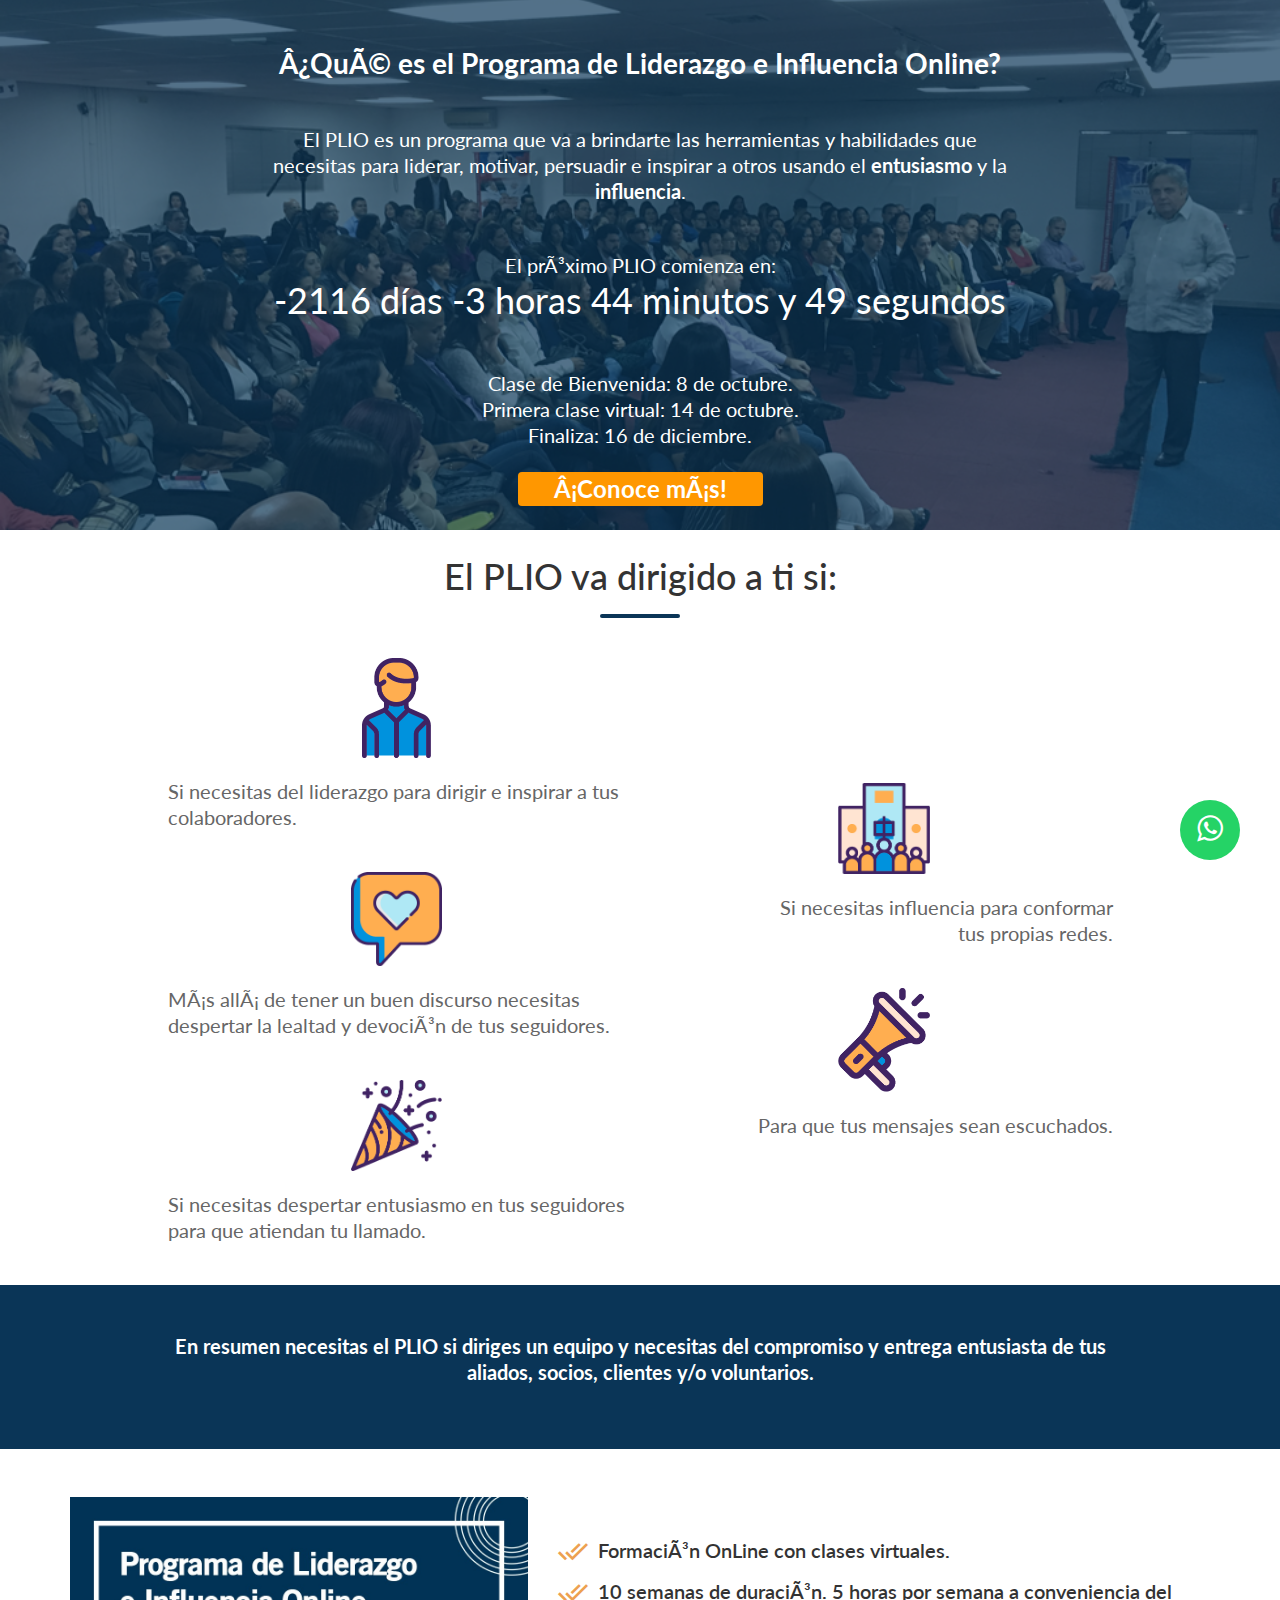
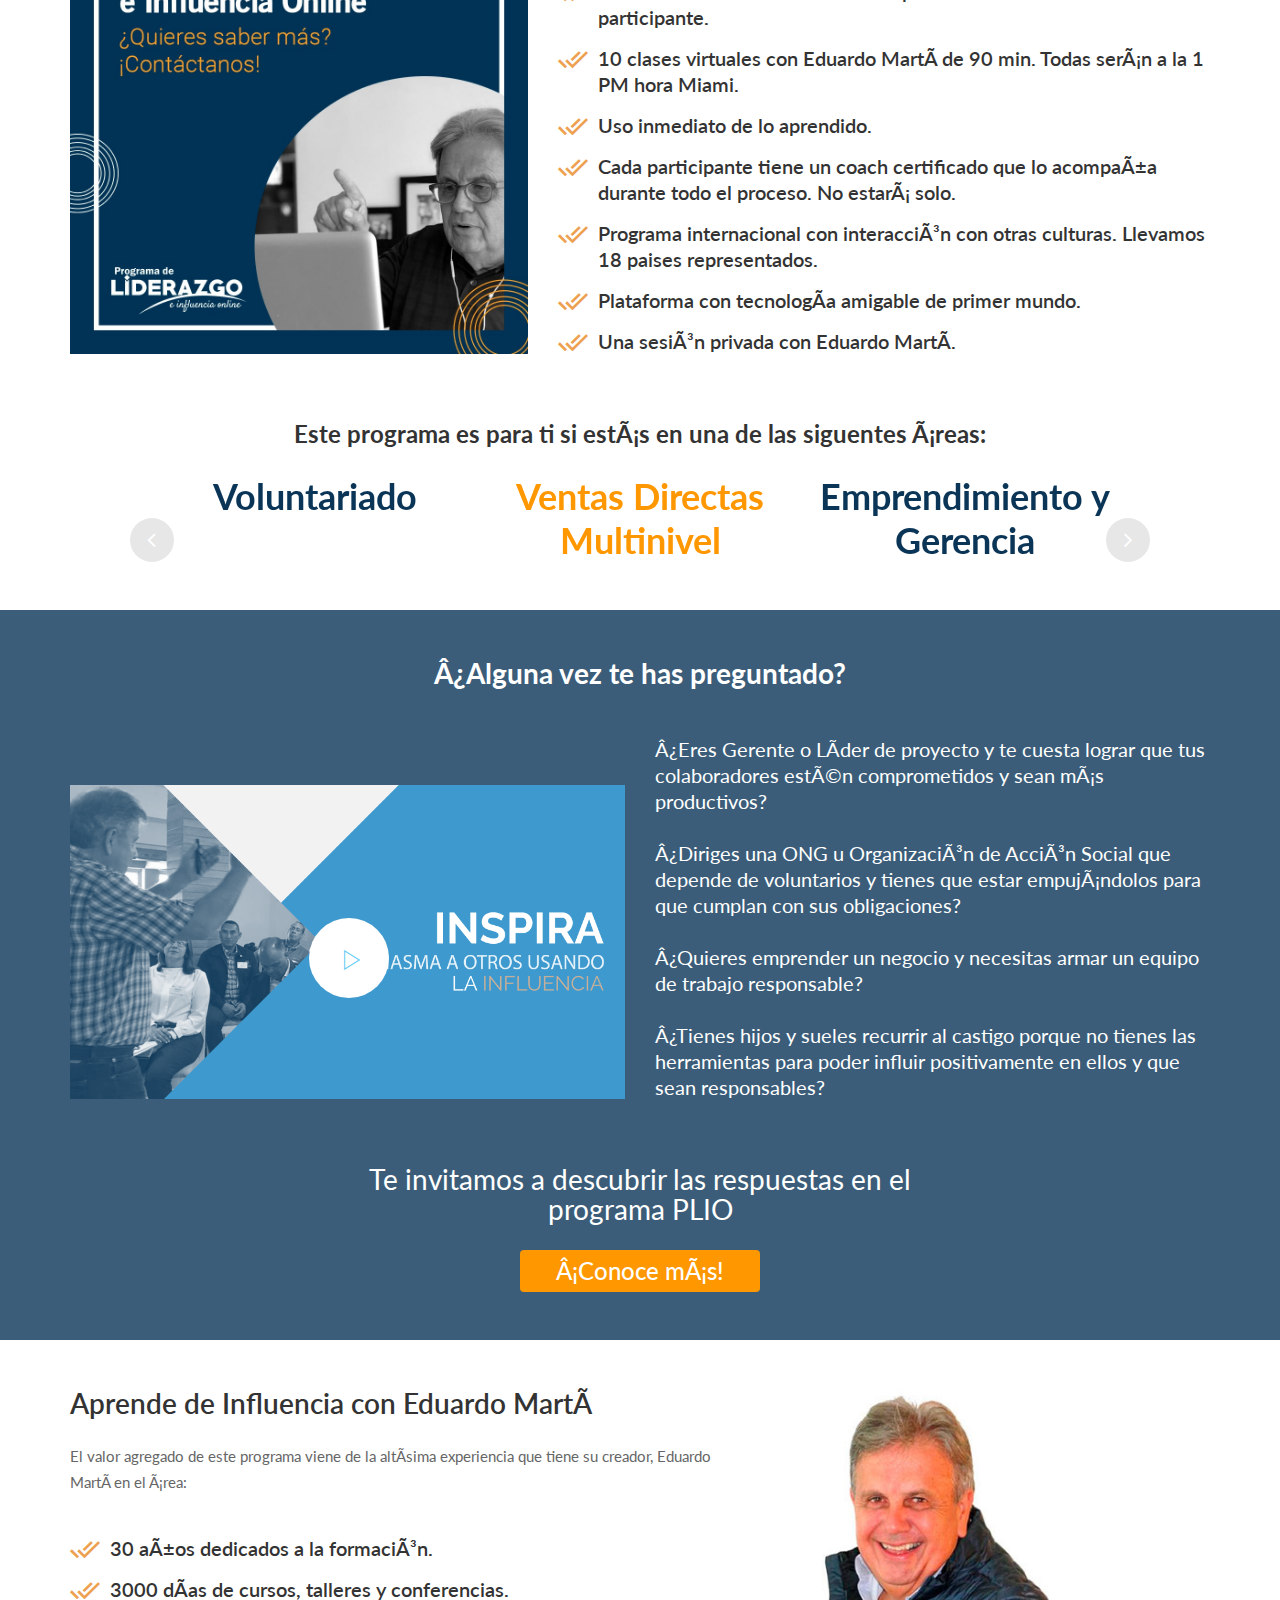
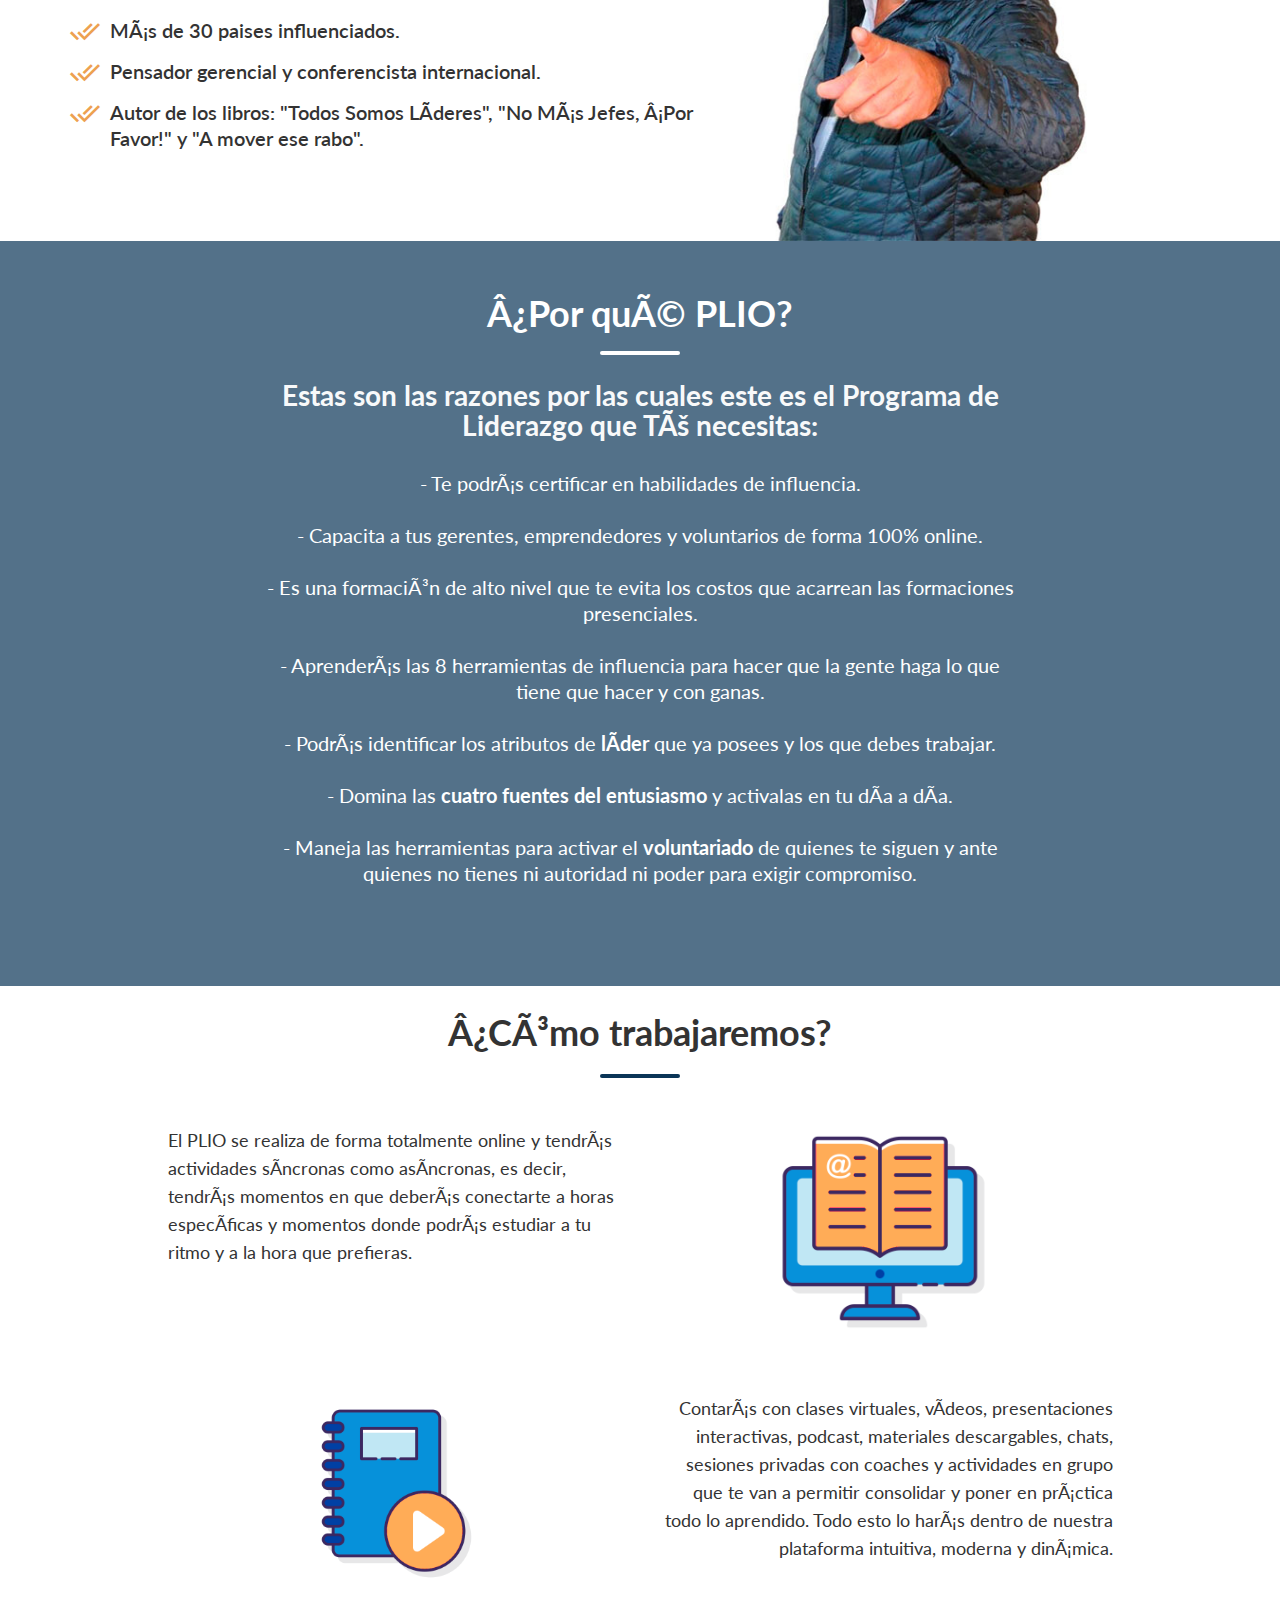
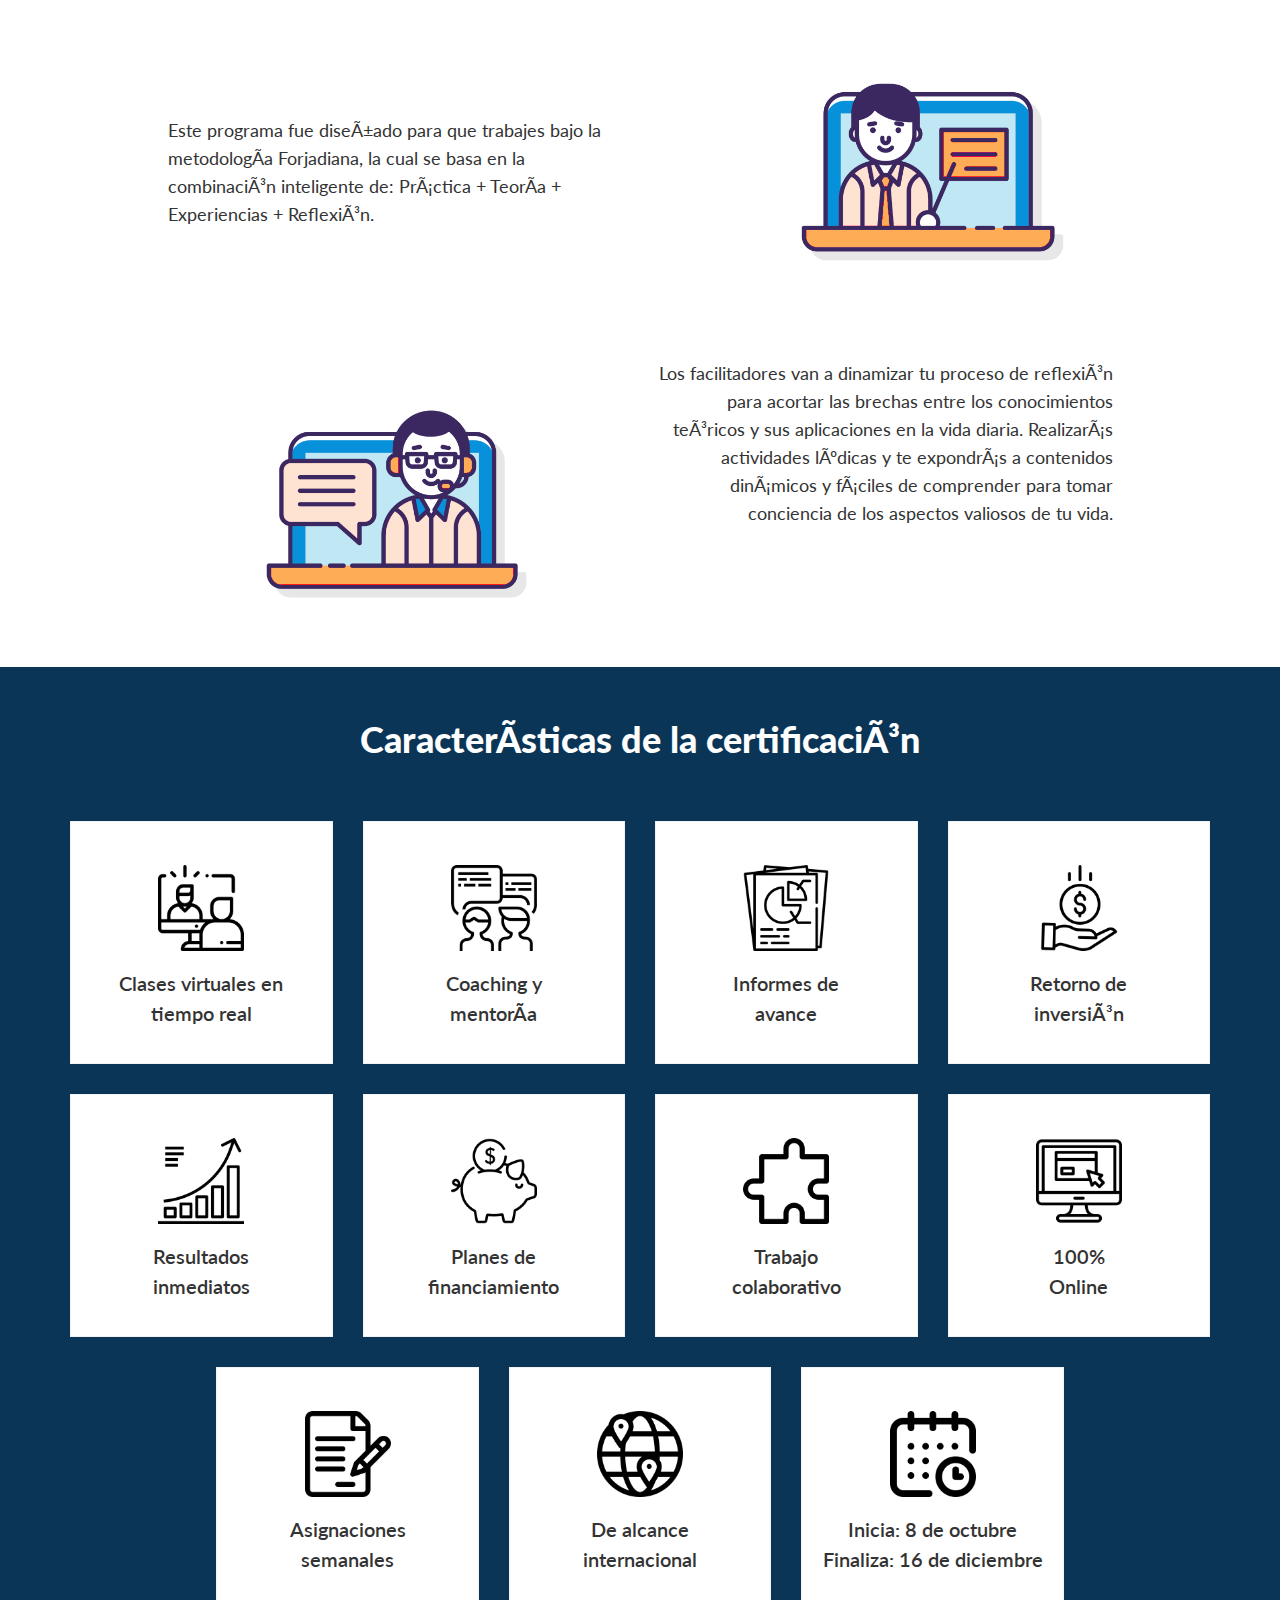
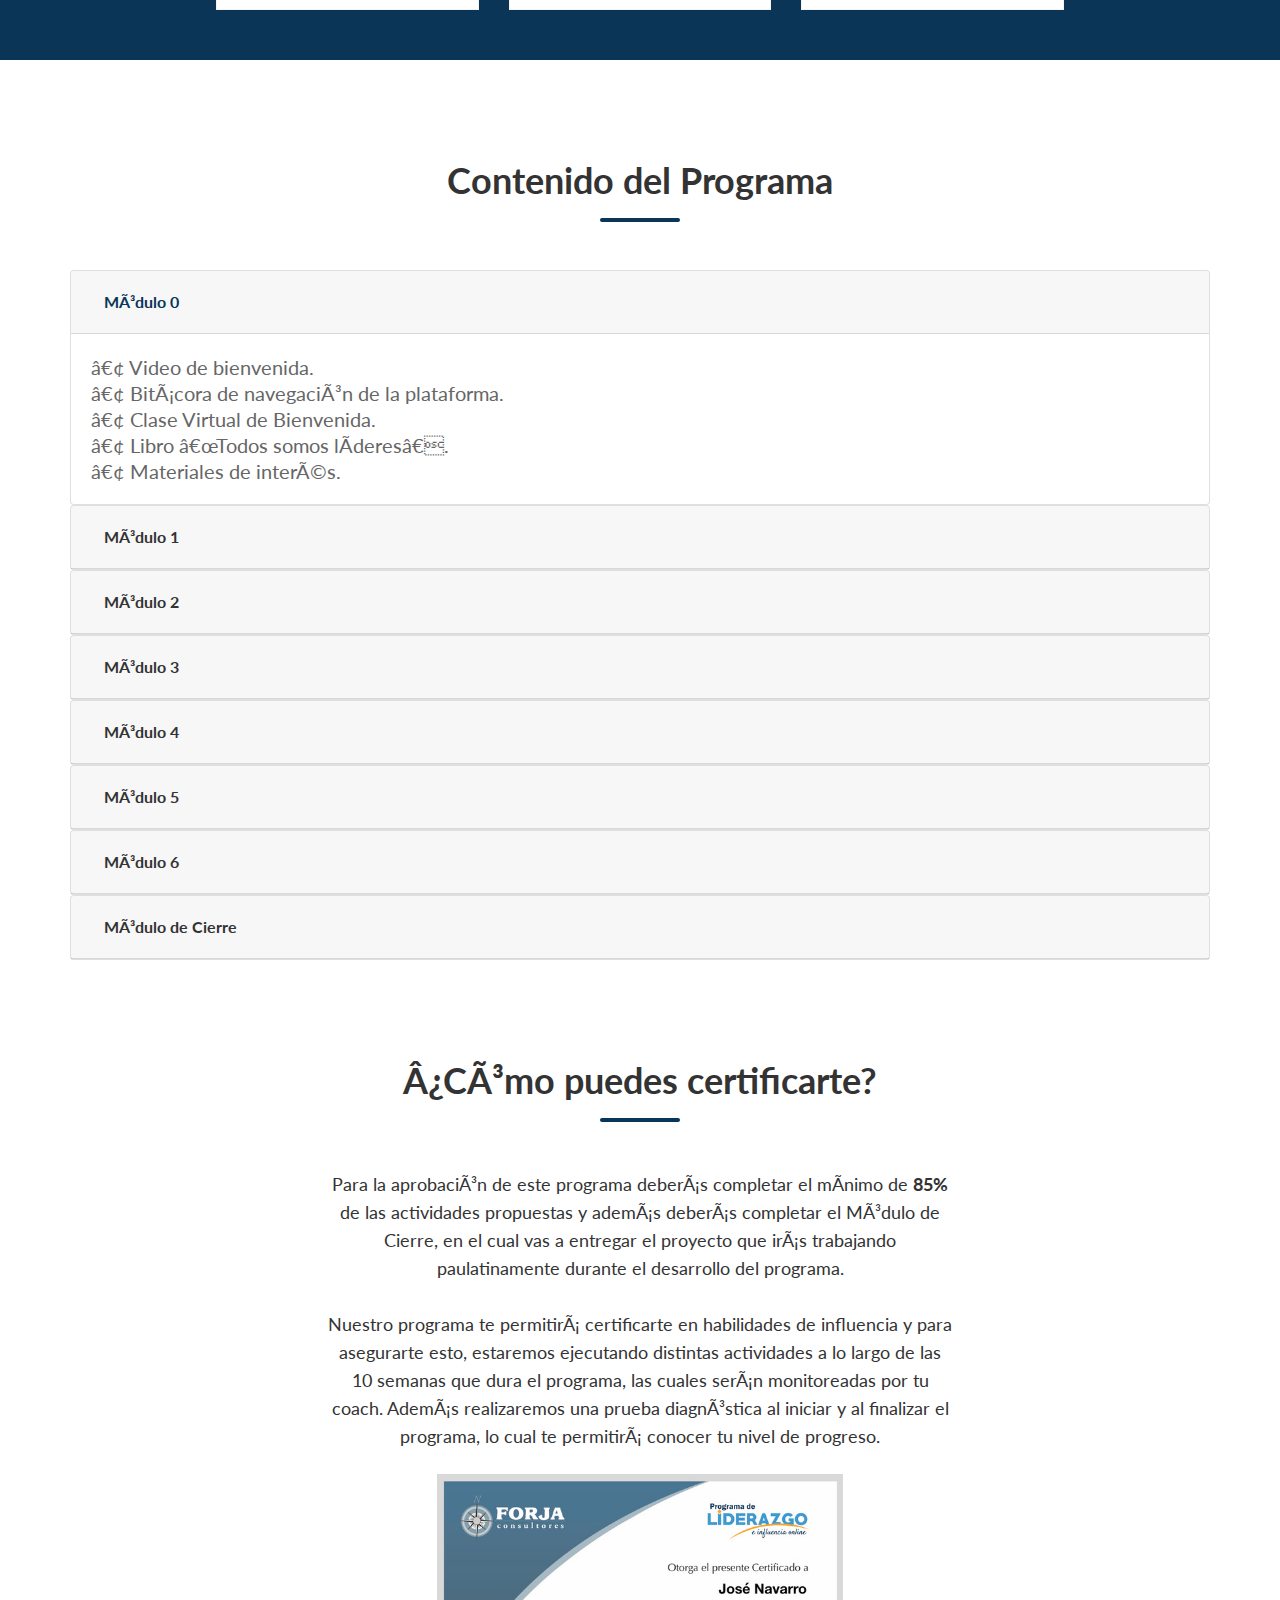
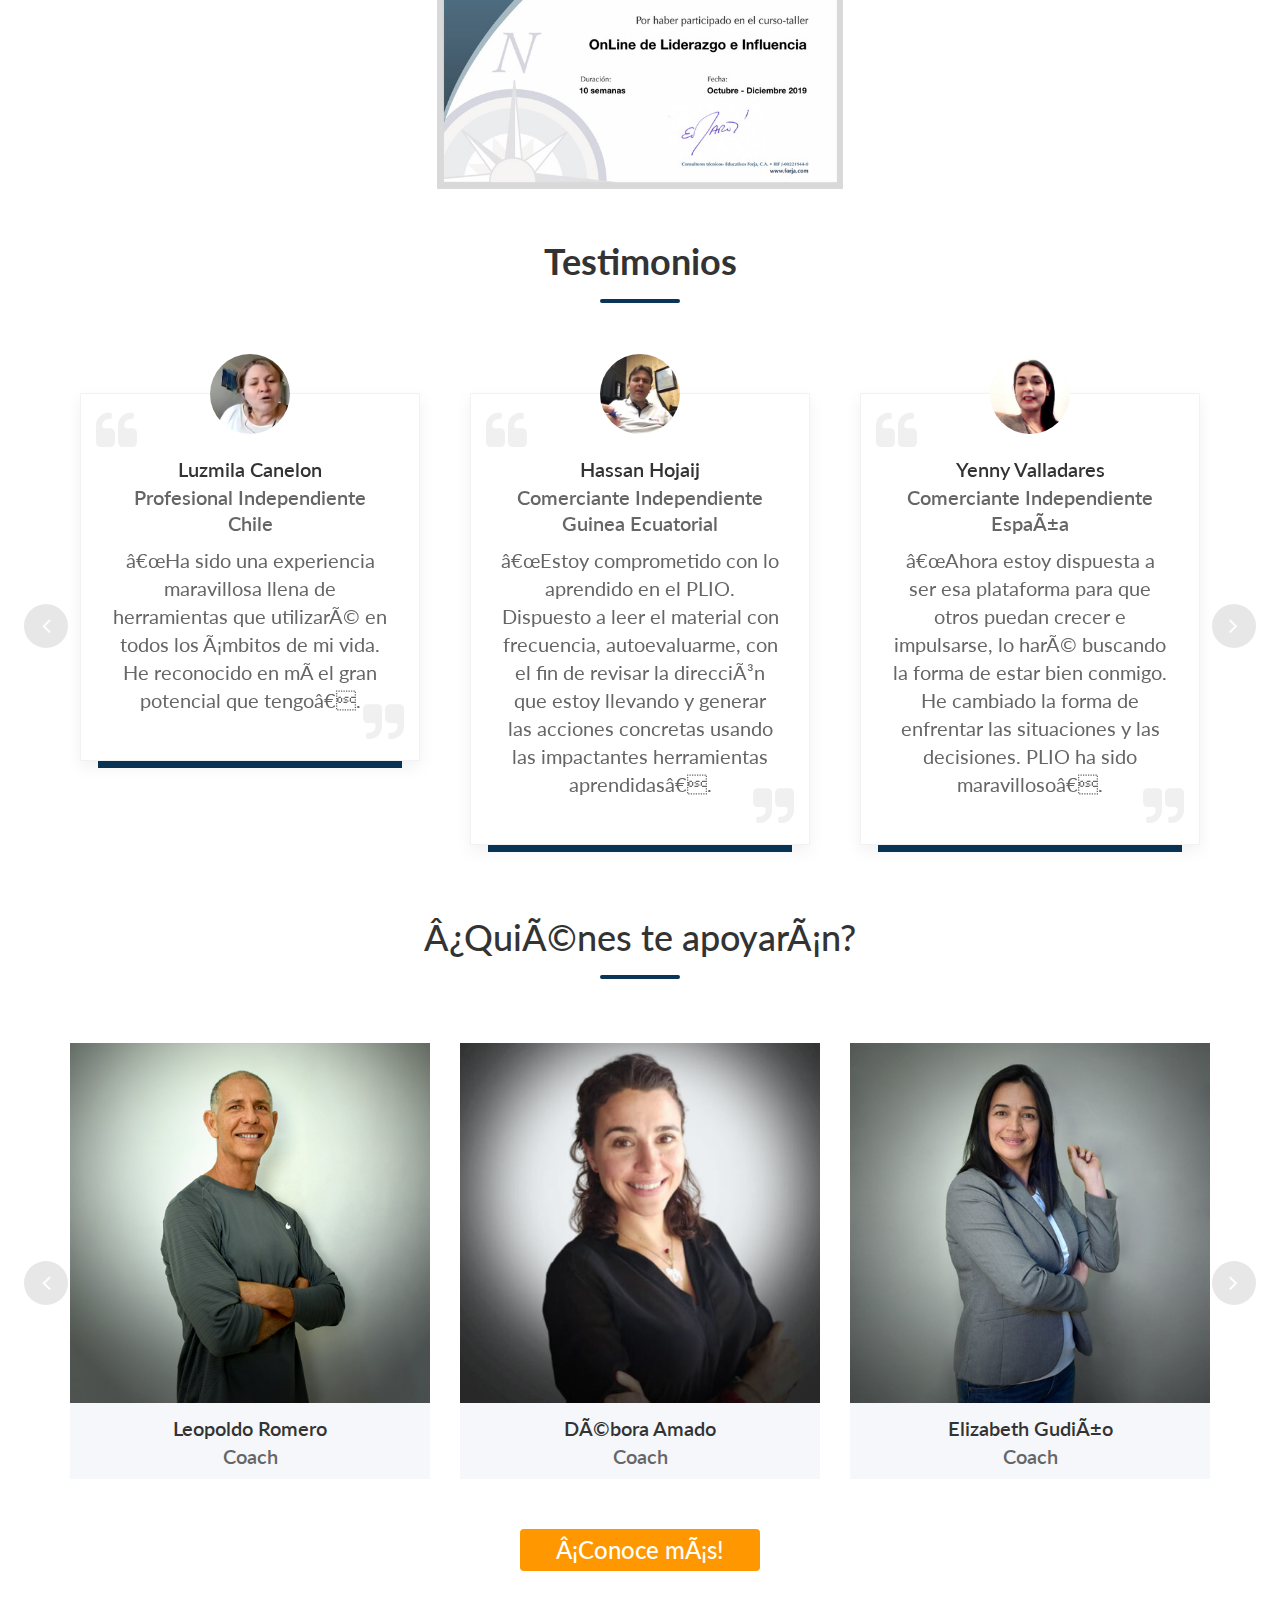
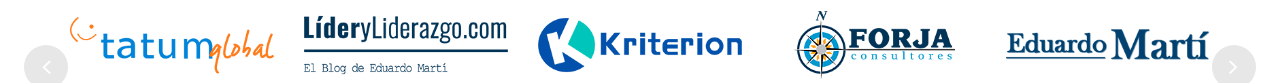
==== commit cd4b937c: "mejora en el contador por la cache" ====
--- a/index.html
+++ b/index.html
@@ -763,7 +763,7 @@
         <script src="js/bootstrap.min.js"></script>
         <script src="js/main.js"></script>
         <script src="js/custom.js"></script>
-        <script src="js/countdown.js"></script>
+        <script src="js/countdownn.js"></script>
 </body>
 
 </html>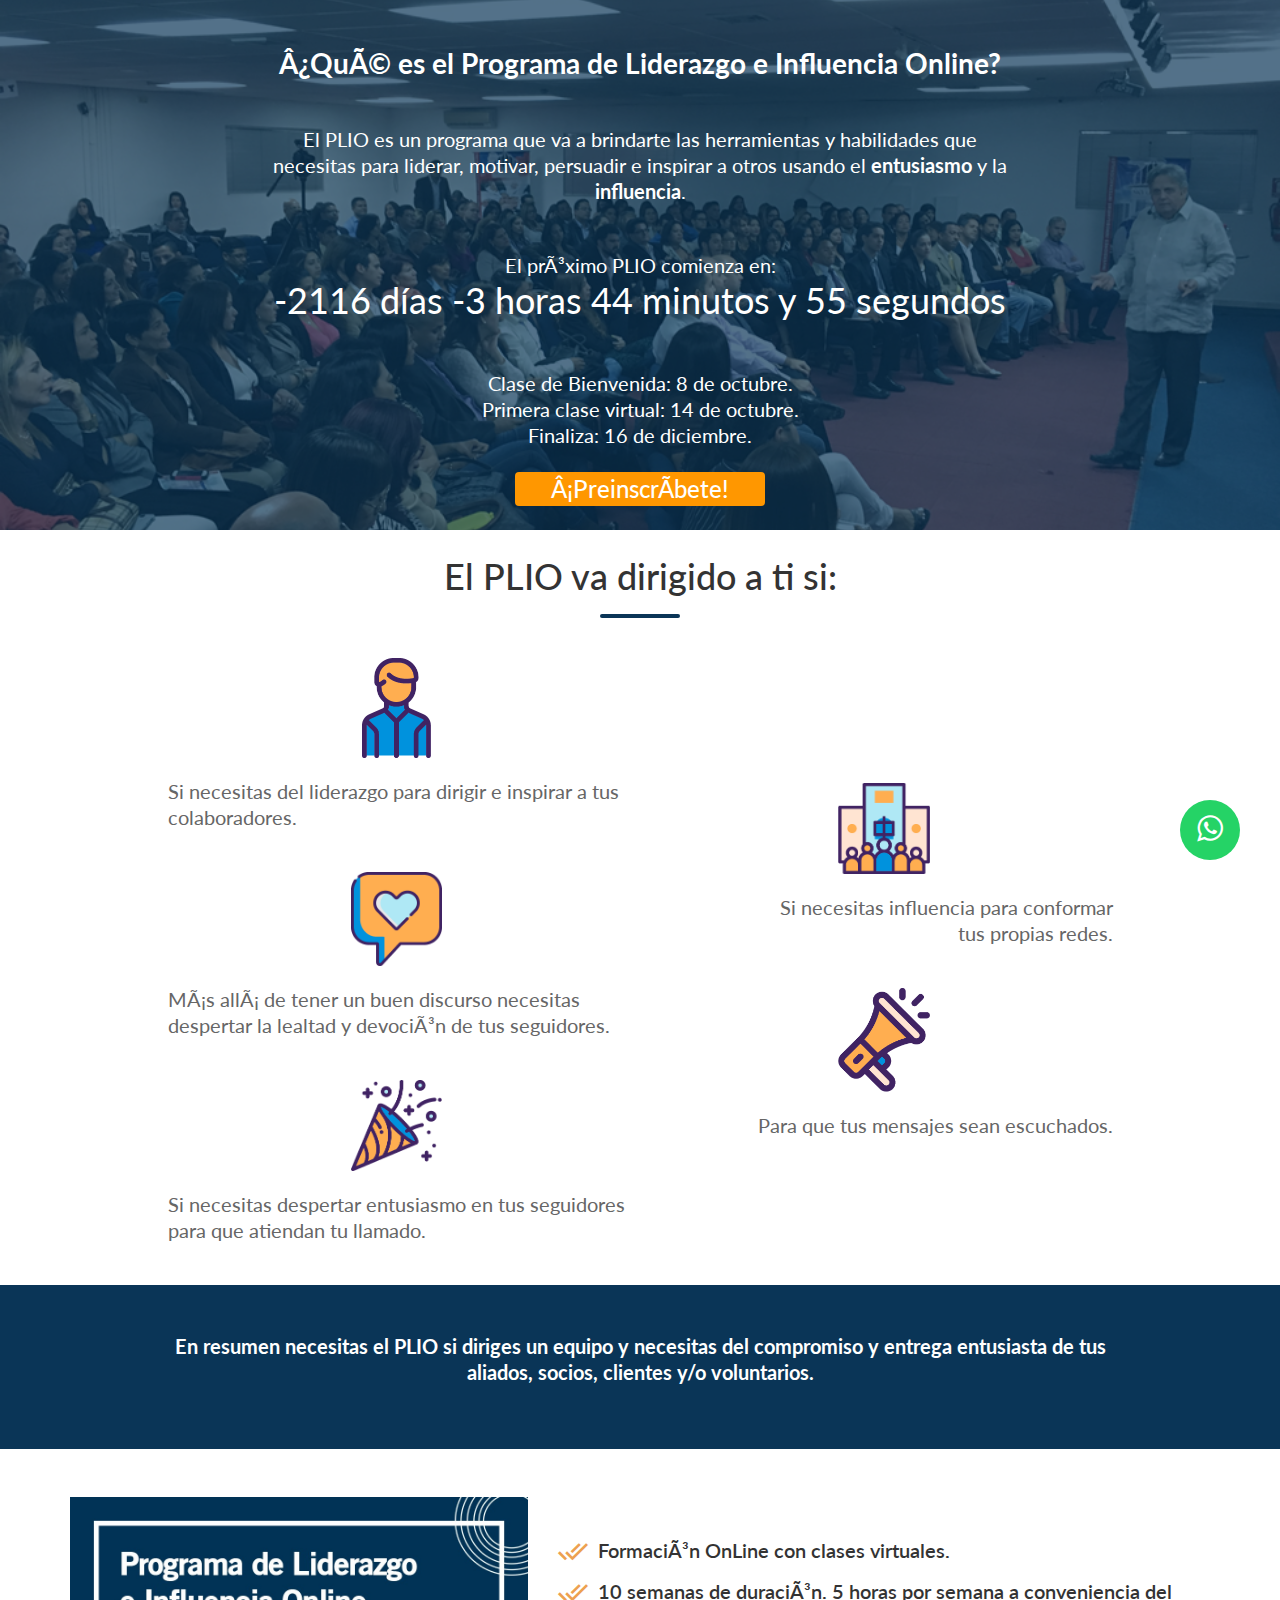
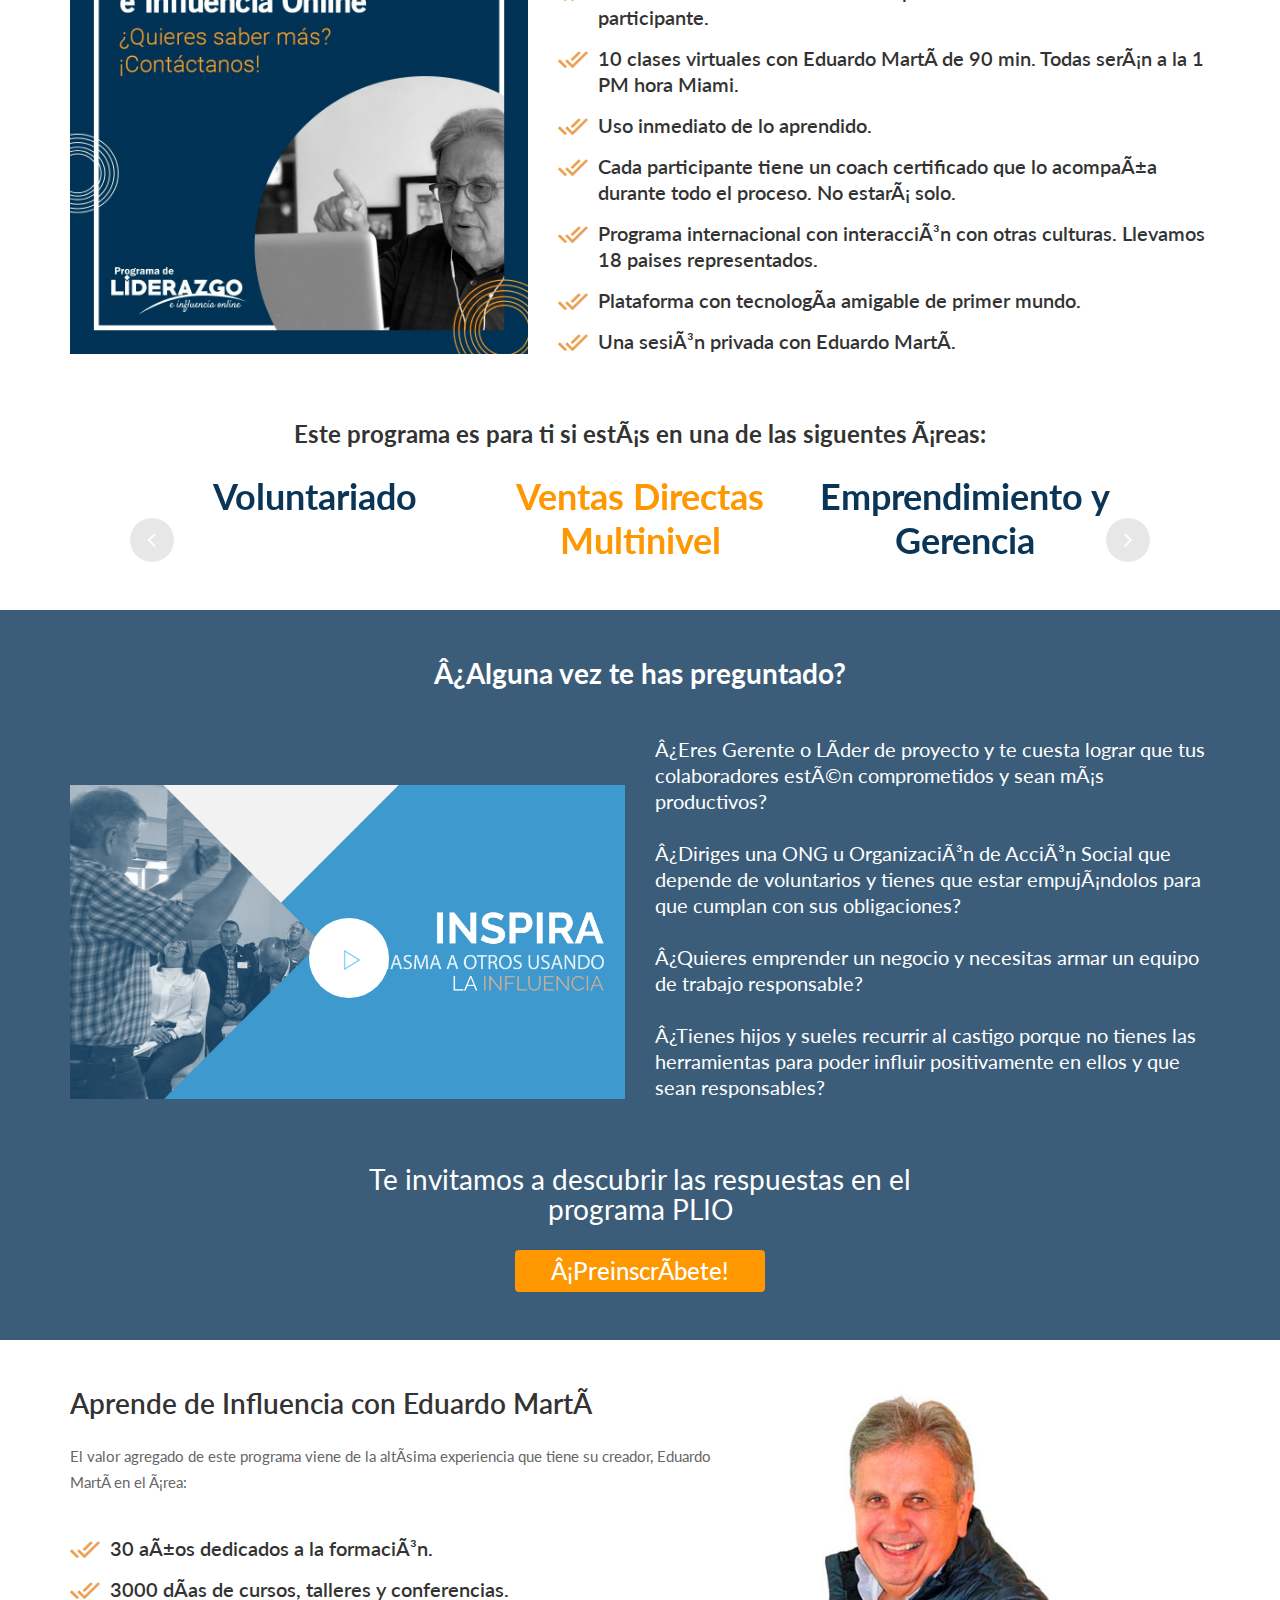
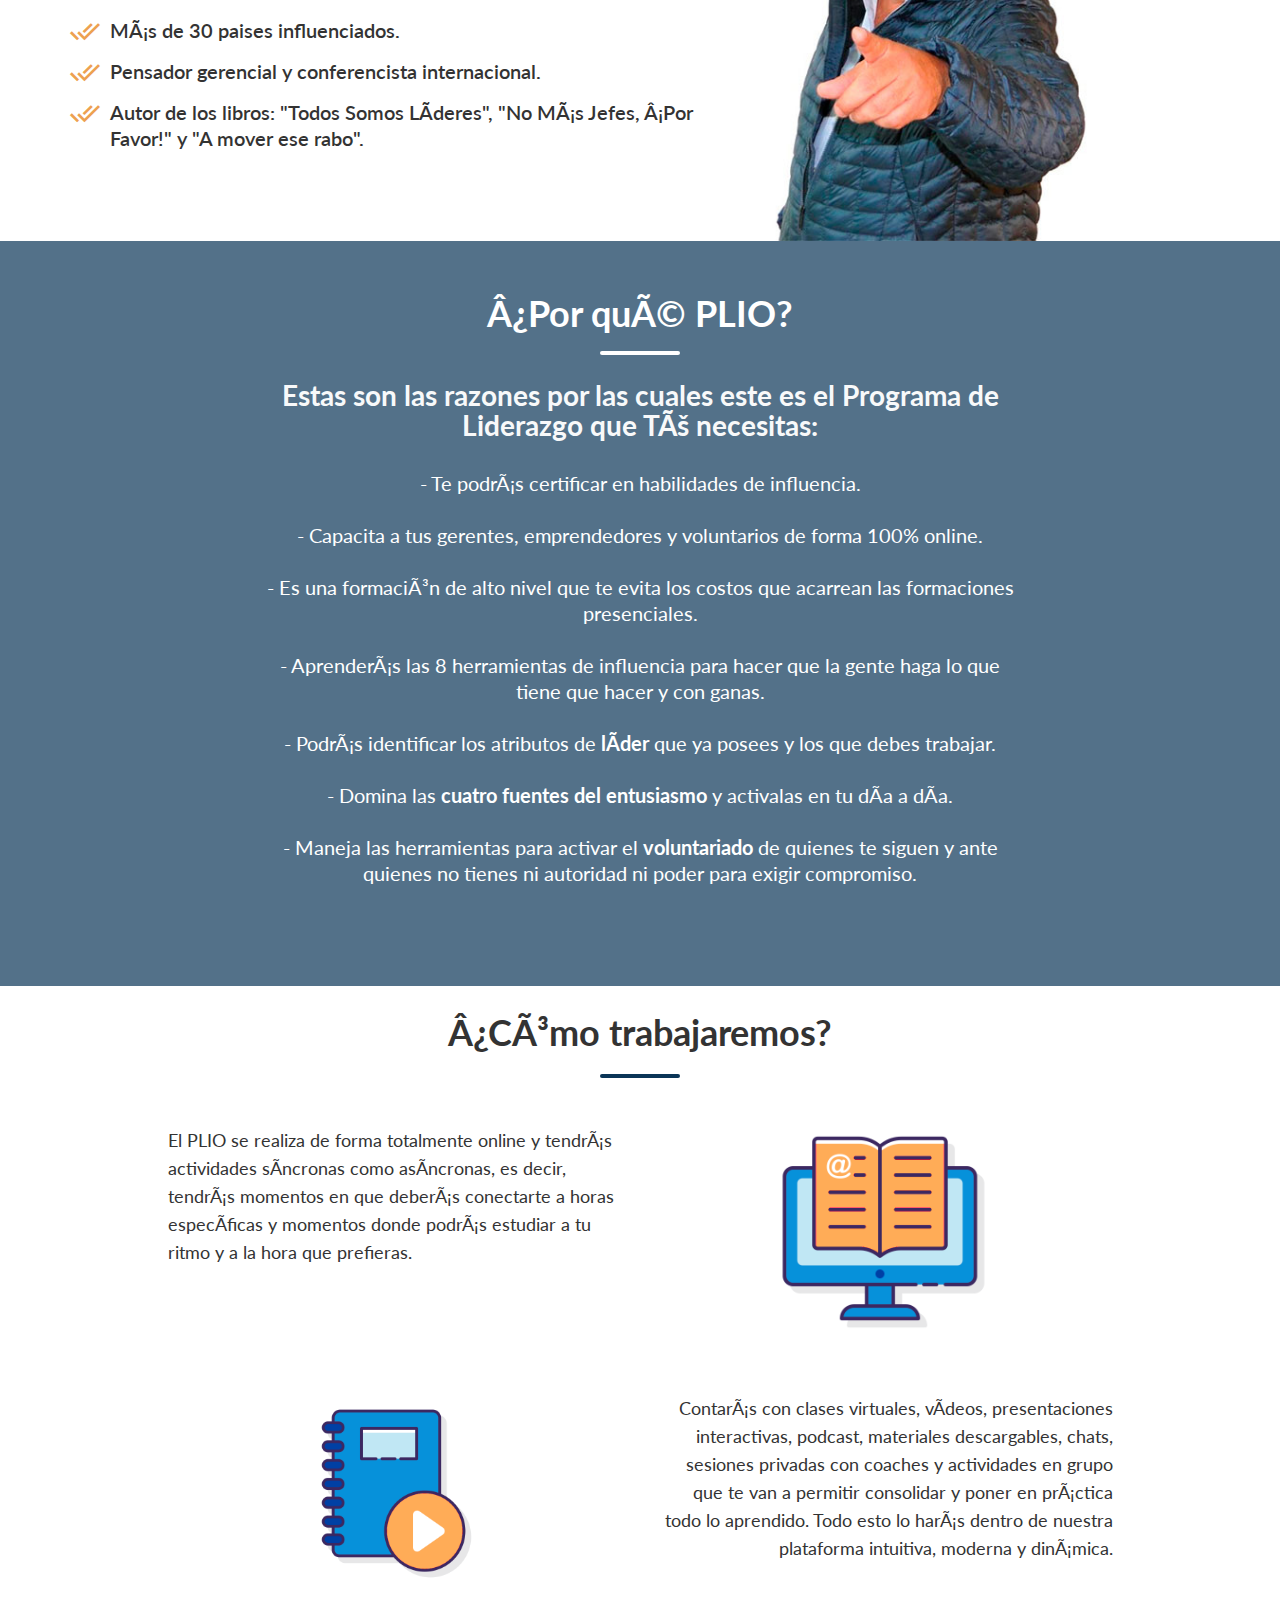
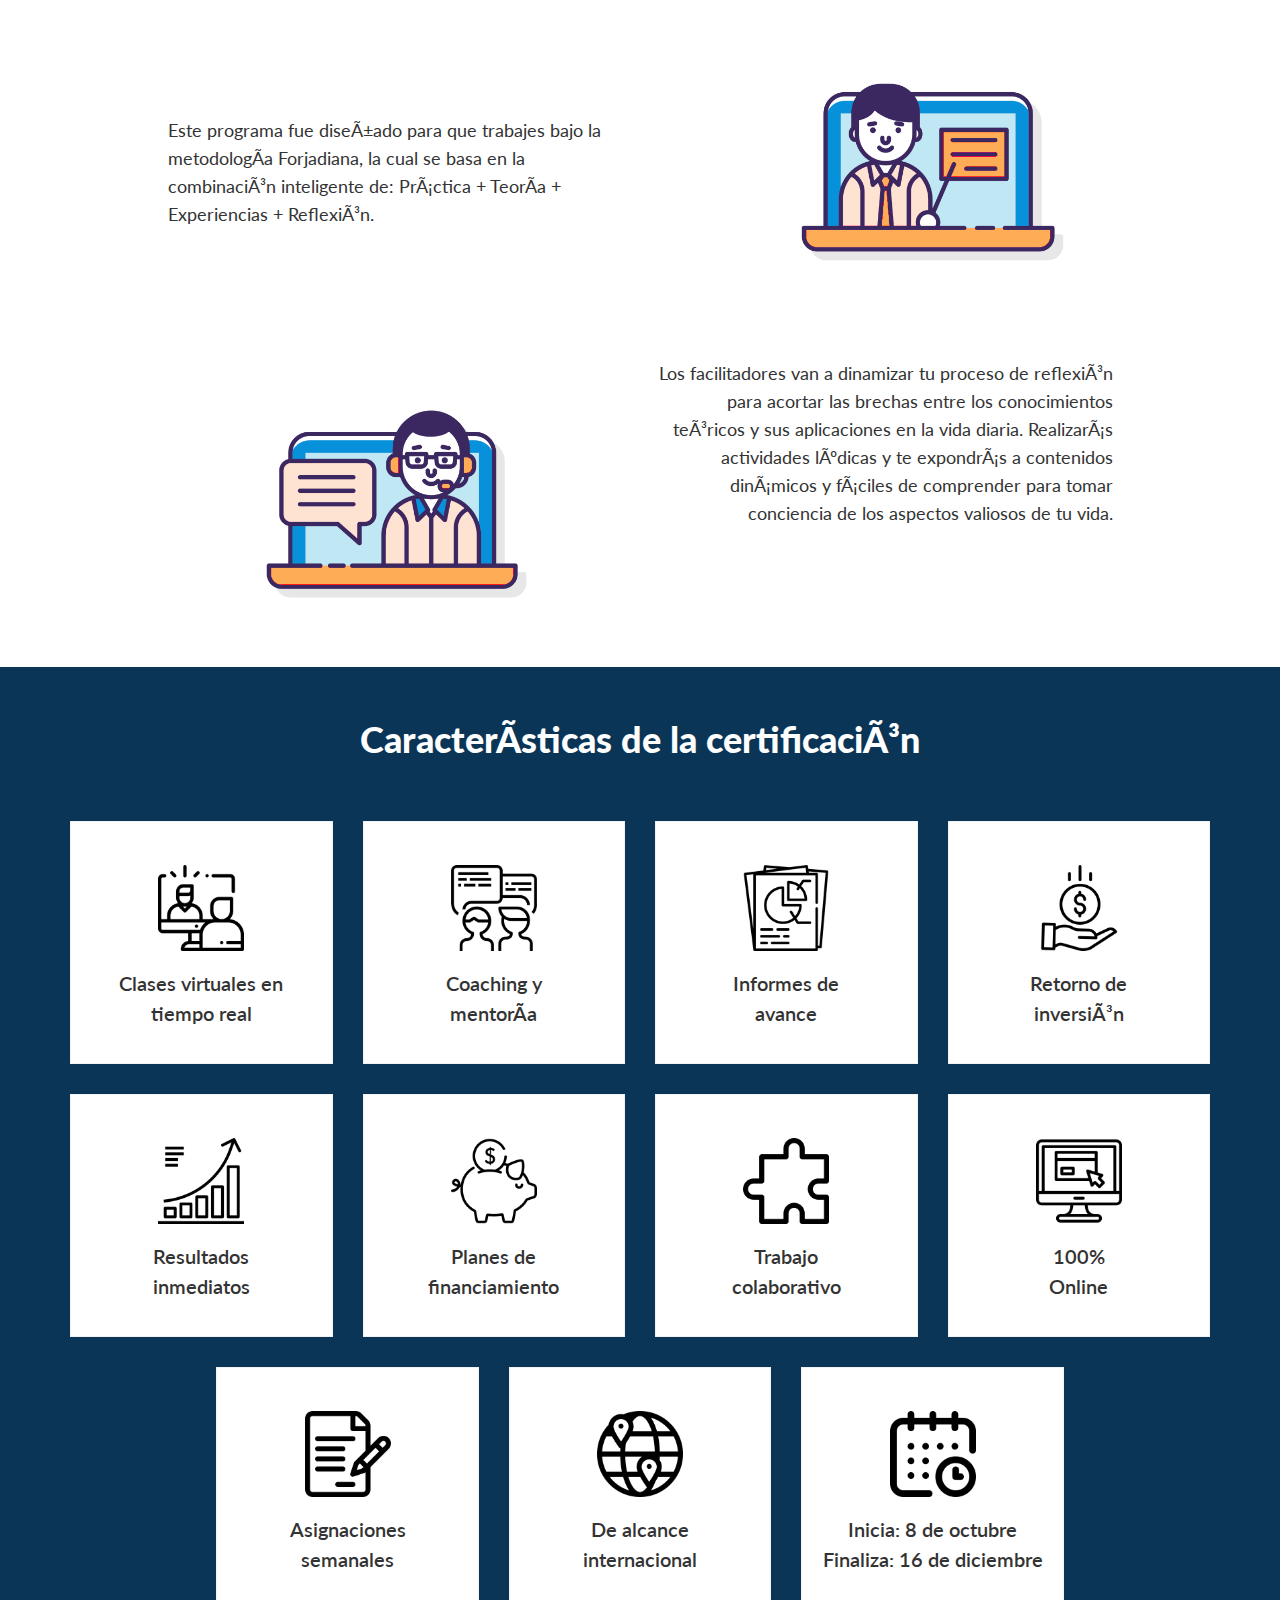
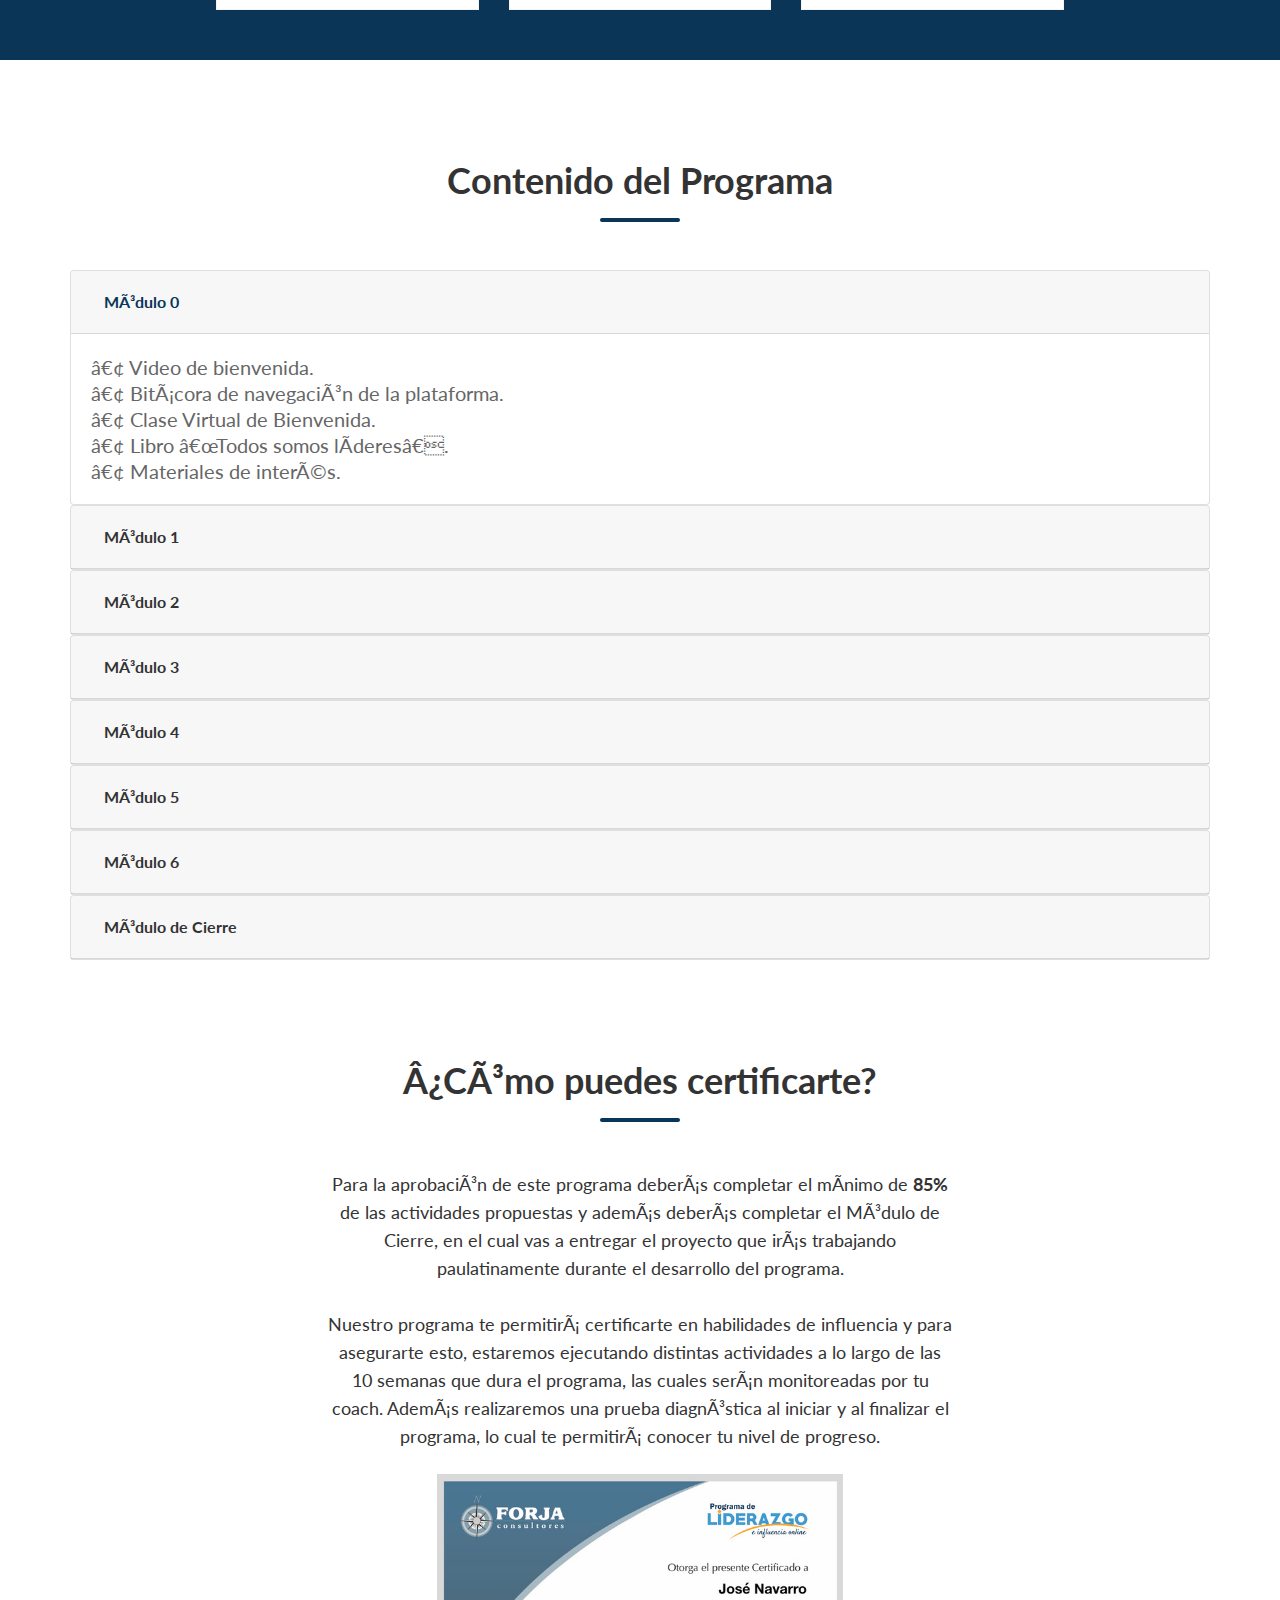
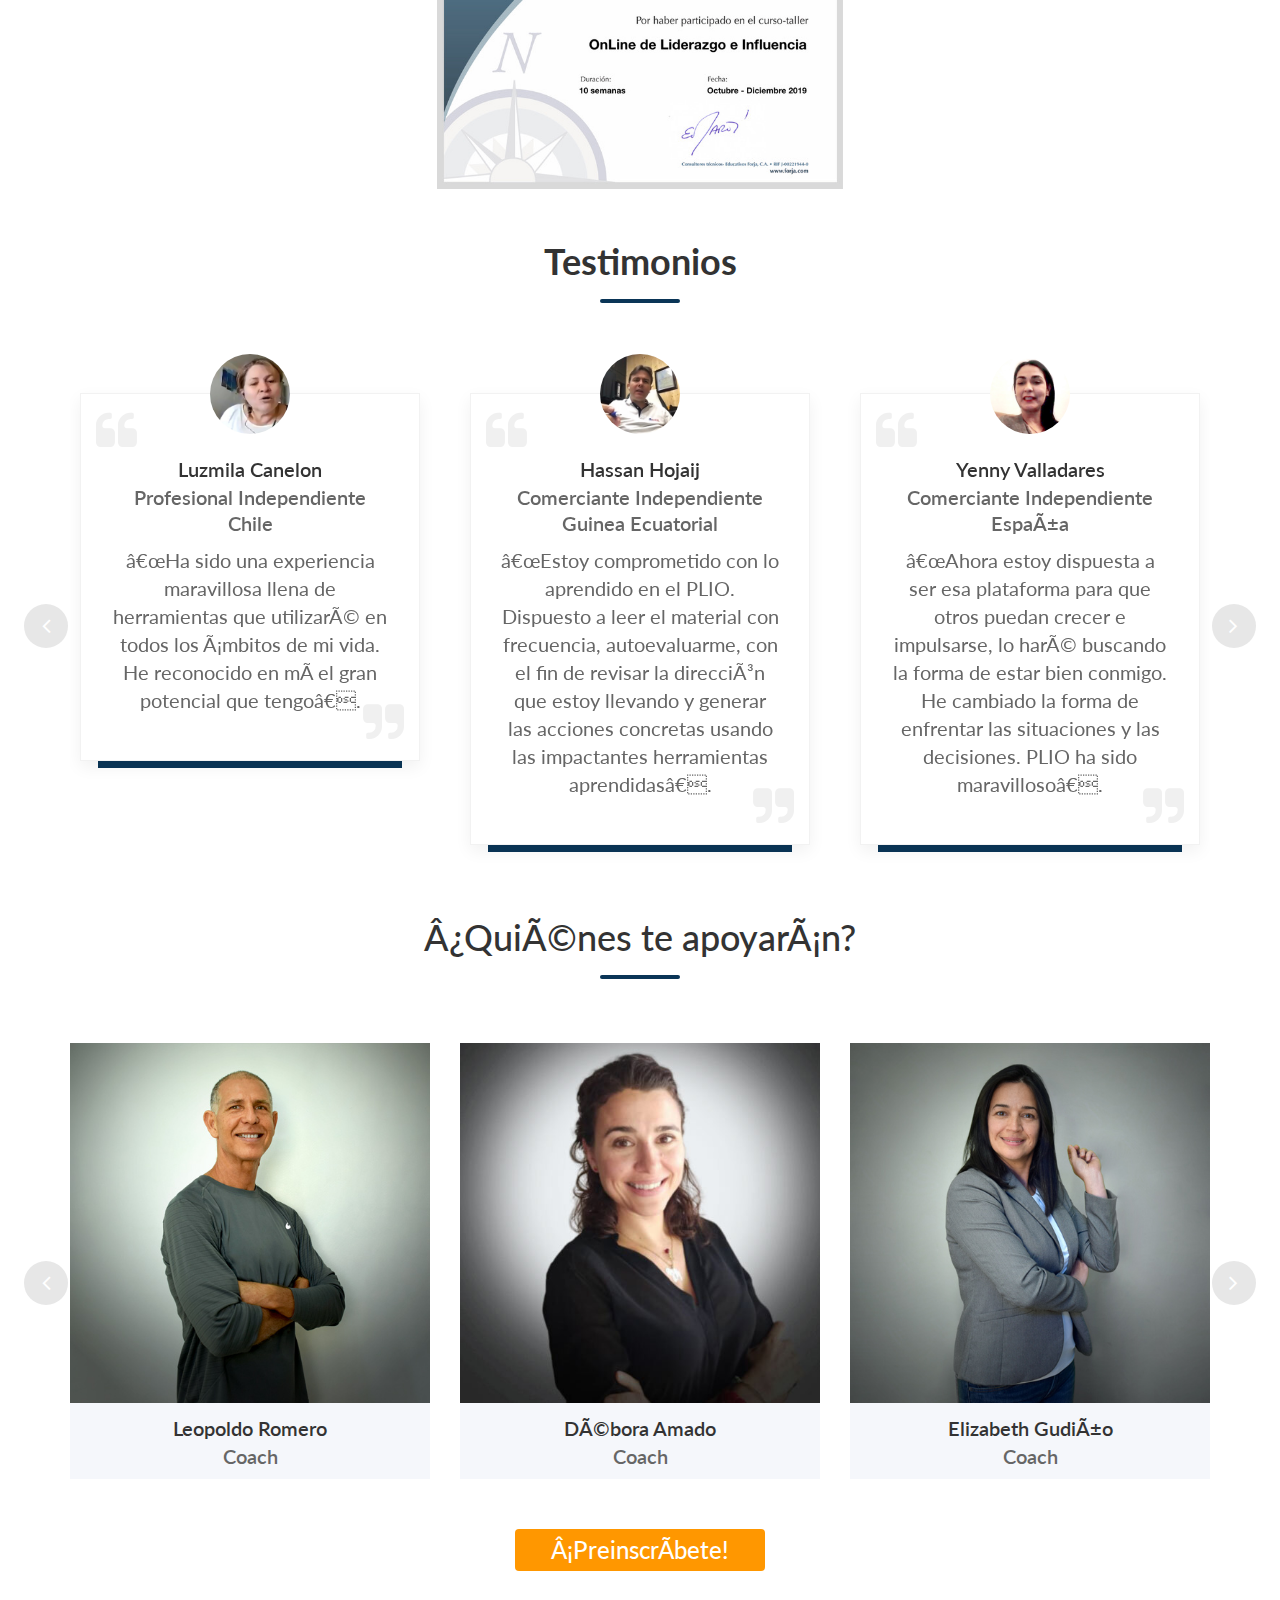
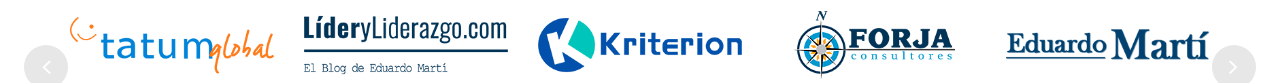
==== commit a7501bba: "ajustes del 31/08/20" ====
--- a/index.html
+++ b/index.html
@@ -96,7 +96,7 @@
                         </p>
                         <h3 style="color: #fff;" id="clock" class="text-center"></h3>
                         <p class="text-center iq-font-white iq-mb-0 pb-0 pt-0 mt-5">Clase de Bienvenida: 8 de octubre.<br> Primera clase virtual: 14 de octubre.<br> Finaliza: 16 de diciembre.</p>
-                        <span class="d-block text-center"> <a href="preinscripcion.html" class="button rounded-pill bt-orange py-1 mb-4 mt-4"><b>¡Conoce más!</b></a> </span> </div>
+                        <span class="d-block text-center"> <a href="preinscripcion.html" class="button rounded-pill bt-orange py-1 mb-4 mt-4">¡Preinscríbete!</a> </span> </div>
                 </div>
             </div>
         </div>
@@ -217,7 +217,7 @@
             <div class="row">
                 <div class="col-lg-6 offset-lg-3 py-5"> 
                     <span class="d-block text-center"> 
-                        <h2 style="color: white">Te invitamos a descubrir las respuestas en el programa PLIO</h2> <br> <a href="preinscripcion.html" class="button rounded-pill bt-orange py-2">¡Conoce más!</a> 
+                        <h2 style="color: white">Te invitamos a descubrir las respuestas en el programa PLIO</h2> <br> <a href="preinscripcion.html" class="button rounded-pill bt-orange py-2">¡Preinscríbete!</a> 
                     </span> 
                 </div>
             </div>
@@ -704,7 +704,7 @@
                 </div>
                 <div class="item">
                     <div class="iq-team grey-bg">
-                        <div class="iq-team-img"> <img src="images/lino-garcia.png" class="img-fluid center-block" alt="#"> </div>
+                        <div class="iq-team-img"> <img src="images/lino-garcia.jpg" class="img-fluid center-block" alt="#"> </div>
                         <div class="iq-team-info text-center">
                             <h5 class="iq-font-black iq-tw-6">Lino García</h5> <span class="team-post iq-tw-5">Coach</span> </div>
                     </div>
@@ -735,7 +735,7 @@
     </section>
     <div class="container">
         <div class="row">
-            <div class="col pb-4"> <span class="d-block text-center"> <a href="preinscripcion.html" class="button rounded-pill bt-orange py-2">¡Conoce más!</a> </span> </div>
+            <div class="col pb-4"> <span class="d-block text-center"> <a href="preinscripcion.html" class="button rounded-pill bt-orange py-2">¡Preinscríbete!</a> </span> </div>
         </div>
     </div>
     <footer>
